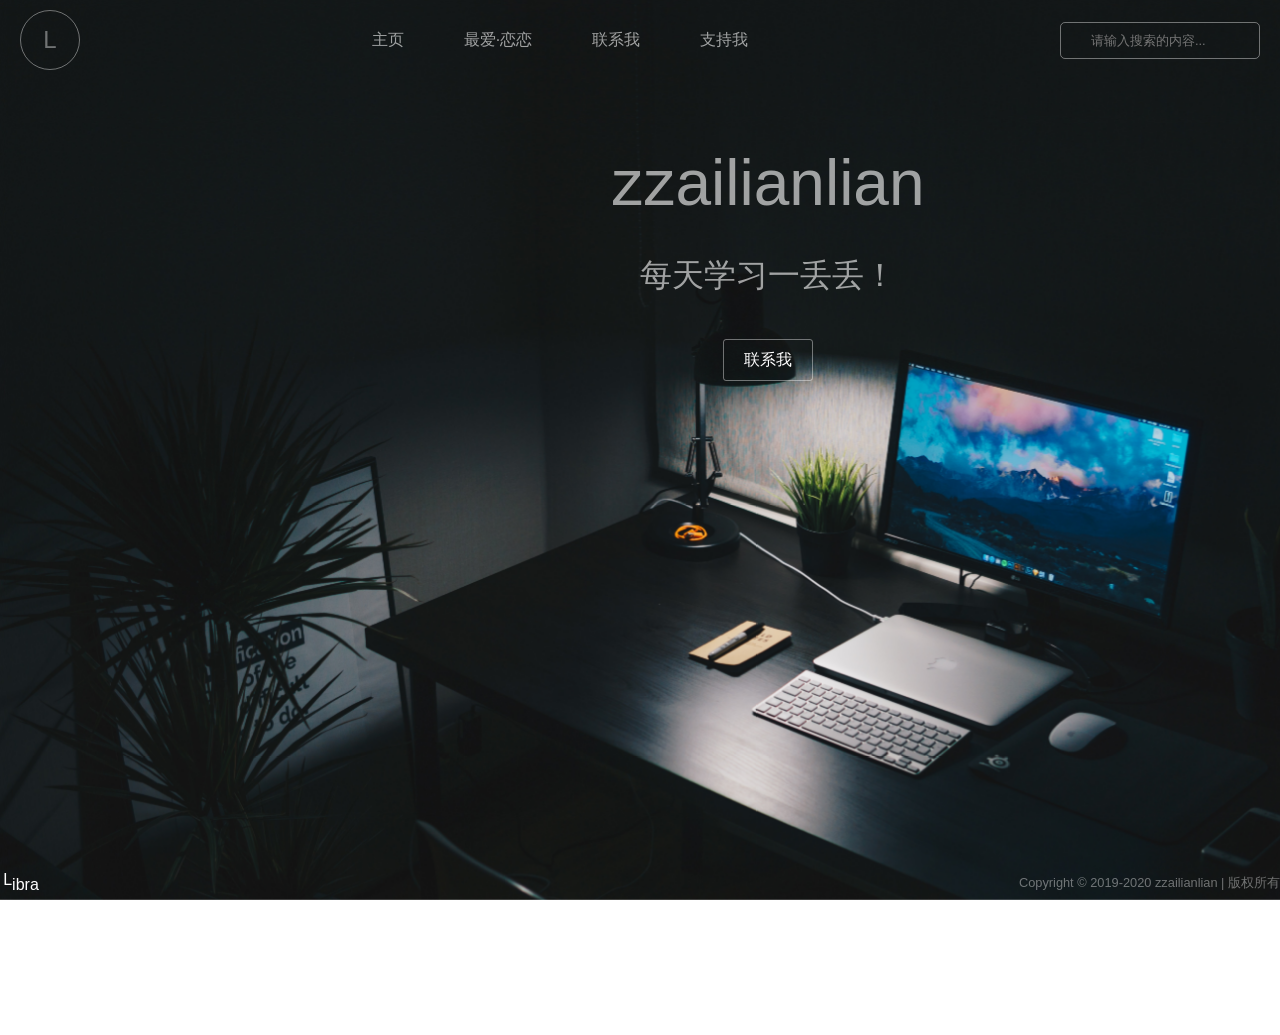
==== index.html @ ce072dc4 "feat：七夕" ====
<!DOCTYPE html>
<html lang=en>

<head>
  <meta charset=utf-8>
  <meta http-equiv=X-UA-Compatible content="IE=edge">
  <meta name=viewport content="width=device-width,initial-scale=1">
  <link rel=icon href=/favicon.ico>
  <link rel=stylesheet href=http://at.alicdn.com/t/font_1162815_q0qldloxyos.css>
  <title>zzailianlian的blog</title>
  <link href=/css/app.52011b1f.css rel=preload as=style>
  <link href=/css/chunk-vendors.e77176ee.css rel=preload as=style>
  <link href=/js/app.f920930c.js rel=preload as=script>
  <link href=/js/chunk-vendors.de10b4dc.js rel=preload as=script>
  <link href=/css/chunk-vendors.e77176ee.css rel=stylesheet>
  <link href=/css/app.52011b1f.css rel=stylesheet>
</head>

<body><noscript><strong>We're sorry but zzailianlian的blog doesn't work properly without JavaScript enabled. Please
      enable it to continue.</strong></noscript>
  <div id=app></div>
  <script src=/js/chunk-vendors.de10b4dc.js></script>
  <script src=/js/app.f920930c.js></script>
</body>

</html>
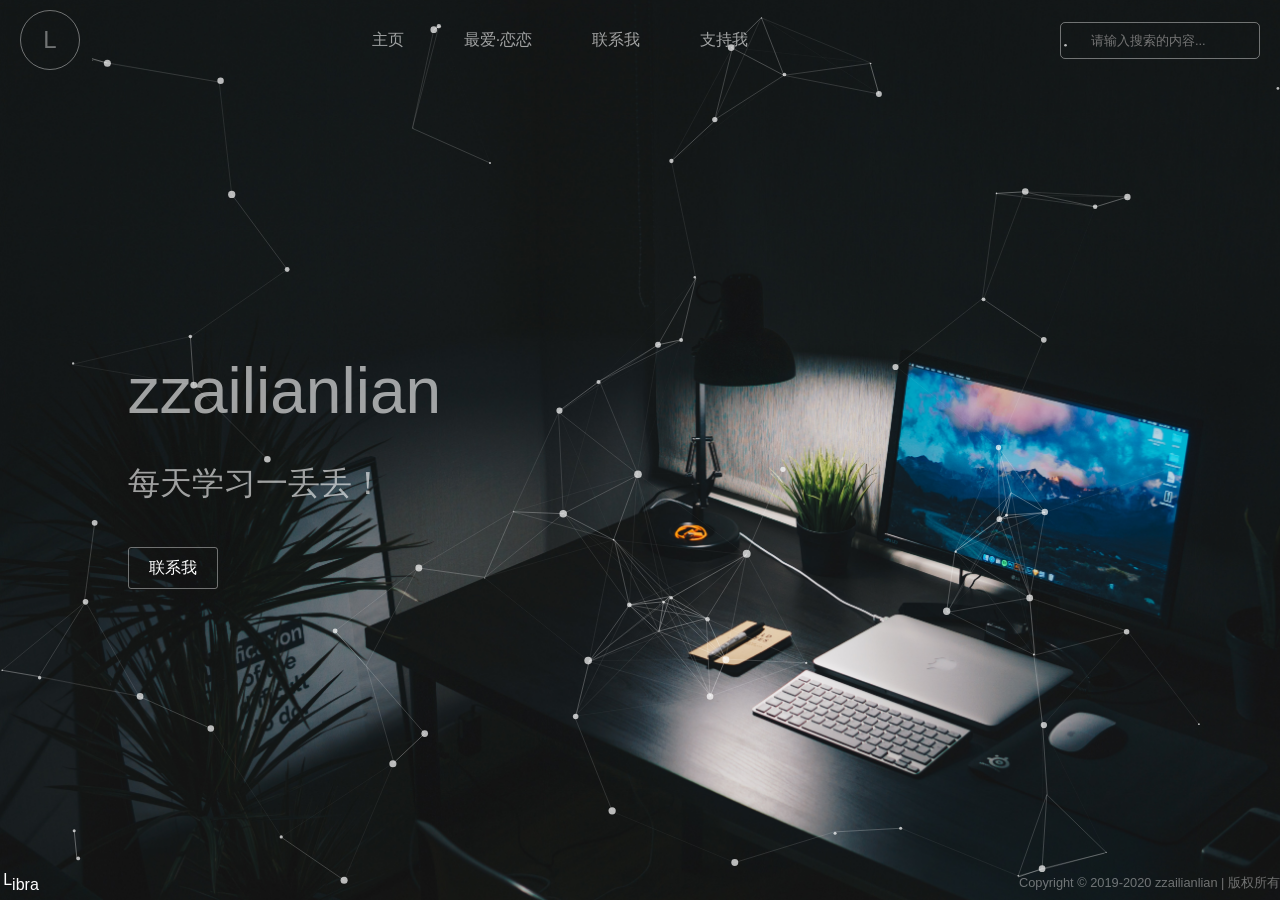
==== commit 1f8fd5d3: "feat:更新lianilan;" ====
--- a/index.html
+++ b/index.html
@@ -1,26 +1 @@
-<!DOCTYPE html>
-<html lang=en>
-
-<head>
-  <meta charset=utf-8>
-  <meta http-equiv=X-UA-Compatible content="IE=edge">
-  <meta name=viewport content="width=device-width,initial-scale=1">
-  <link rel=icon href=/favicon.ico>
-  <link rel=stylesheet href=http://at.alicdn.com/t/font_1162815_q0qldloxyos.css>
-  <title>zzailianlian的blog</title>
-  <link href=/css/app.52011b1f.css rel=preload as=style>
-  <link href=/css/chunk-vendors.e77176ee.css rel=preload as=style>
-  <link href=/js/app.f920930c.js rel=preload as=script>
-  <link href=/js/chunk-vendors.de10b4dc.js rel=preload as=script>
-  <link href=/css/chunk-vendors.e77176ee.css rel=stylesheet>
-  <link href=/css/app.52011b1f.css rel=stylesheet>
-</head>
-
-<body><noscript><strong>We're sorry but zzailianlian的blog doesn't work properly without JavaScript enabled. Please
-      enable it to continue.</strong></noscript>
-  <div id=app></div>
-  <script src=/js/chunk-vendors.de10b4dc.js></script>
-  <script src=/js/app.f920930c.js></script>
-</body>
-
-</html>+<!DOCTYPE html><html lang=en><head><meta charset=utf-8><meta http-equiv=X-UA-Compatible content="IE=edge"><meta name=viewport content="width=device-width,initial-scale=1"><link rel=icon href=/favicon.ico><link rel=stylesheet href=http://at.alicdn.com/t/font_1162815_q0qldloxyos.css><title>zzailianlian的blog</title><link href=/css/app.83b9d26d.css rel=preload as=style><link href=/css/chunk-vendors.e77176ee.css rel=preload as=style><link href=/js/app.7a4760d0.js rel=preload as=script><link href=/js/chunk-vendors.49c20ea9.js rel=preload as=script><link href=/css/chunk-vendors.e77176ee.css rel=stylesheet><link href=/css/app.83b9d26d.css rel=stylesheet></head><body><noscript><strong>We're sorry but zzailianlian的blog doesn't work properly without JavaScript enabled. Please enable it to continue.</strong></noscript><div id=app></div><script src=/js/chunk-vendors.49c20ea9.js></script><script src=/js/app.7a4760d0.js></script></body></html>
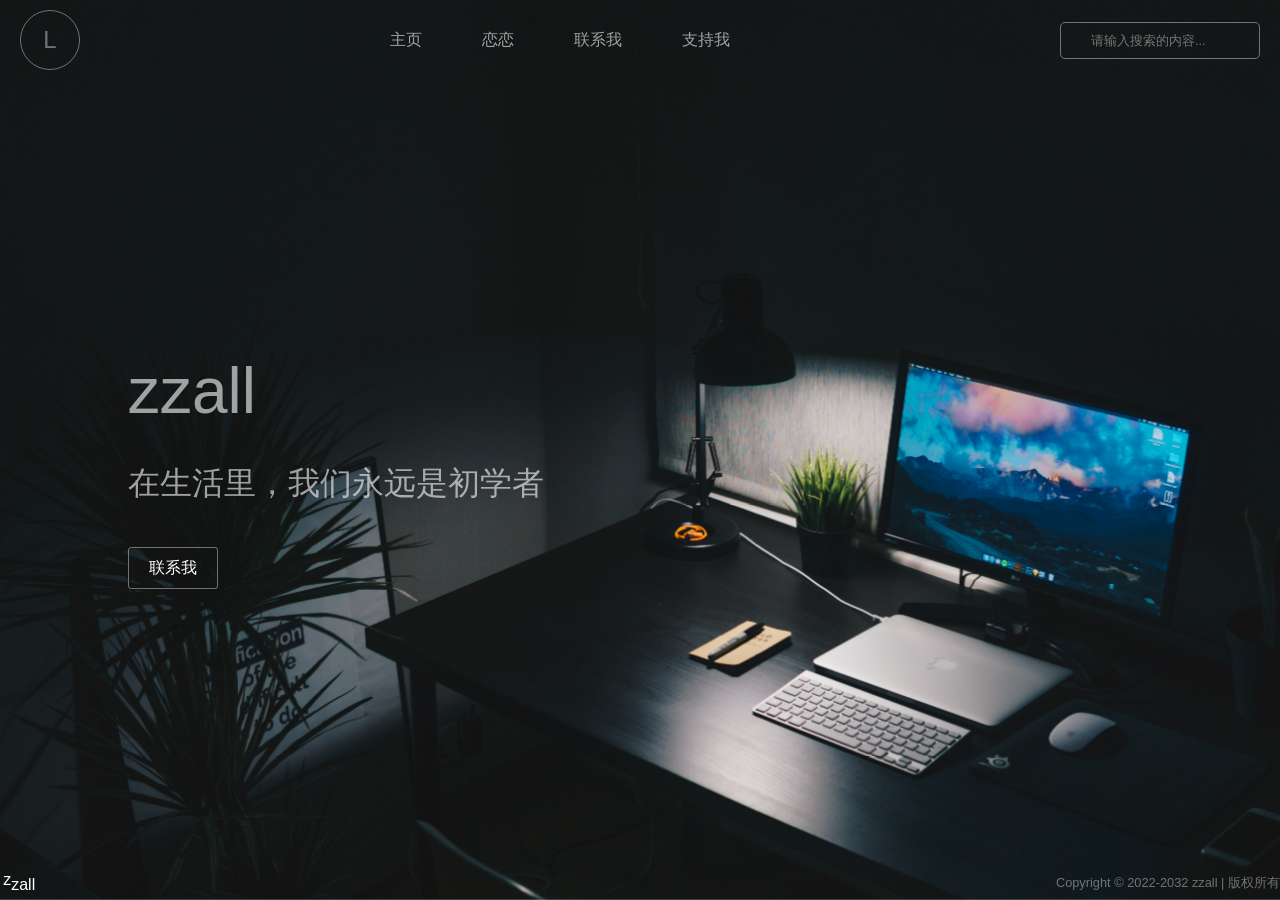
==== commit c01d1908: "test" ====
--- a/index.html
+++ b/index.html
@@ -1 +1 @@
-<!DOCTYPE html><html lang=en><head><meta charset=utf-8><meta http-equiv=X-UA-Compatible content="IE=edge"><meta name=viewport content="width=device-width,initial-scale=1"><link rel=icon href=/favicon.ico><link rel=stylesheet href=http://at.alicdn.com/t/font_1162815_q0qldloxyos.css><title>zzailianlian的blog</title><link href=/css/app.83b9d26d.css rel=preload as=style><link href=/css/chunk-vendors.e77176ee.css rel=preload as=style><link href=/js/app.7a4760d0.js rel=preload as=script><link href=/js/chunk-vendors.49c20ea9.js rel=preload as=script><link href=/css/chunk-vendors.e77176ee.css rel=stylesheet><link href=/css/app.83b9d26d.css rel=stylesheet></head><body><noscript><strong>We're sorry but zzailianlian的blog doesn't work properly without JavaScript enabled. Please enable it to continue.</strong></noscript><div id=app></div><script src=/js/chunk-vendors.49c20ea9.js></script><script src=/js/app.7a4760d0.js></script></body></html>+<!DOCTYPE html><html lang="en"><head><meta charset="utf-8"><meta http-equiv="X-UA-Compatible" content="IE=edge"><meta name="viewport" content="width=device-width,initial-scale=1"><link rel="icon" href="/favicon.ico"><link rel="stylesheet" href="http://at.alicdn.com/t/font_1162815_q0qldloxyos.css"><title>zzall-blog</title><link href="/css/app.927e4bfc.css" rel="preload" as="style"><link href="/css/chunk-vendors.7922007d.css" rel="preload" as="style"><link href="/js/app.9f8b556d.js" rel="preload" as="script"><link href="/js/chunk-vendors.698dc74d.js" rel="preload" as="script"><link href="/css/chunk-vendors.7922007d.css" rel="stylesheet"><link href="/css/app.927e4bfc.css" rel="stylesheet"></head><body><noscript><strong>We're sorry but zzall-blog doesn't work properly without JavaScript enabled. Please enable it to continue.</strong></noscript><div id="app"></div><script src="/js/chunk-vendors.698dc74d.js"></script><script src="/js/app.9f8b556d.js"></script></body></html>
--- a/css/app.927e4bfc.css
+++ b/css/app.927e4bfc.css
@@ -0,0 +1,9 @@
+@font-face{font-family:zzall;src:url(../fonts/zzall.2ea0c57c.ttf) format("ttf")}@font-face{font-family:zzall2;src:url(../fonts/zzall2.0531da7a.ttf) format("ttf")}@font-face{font-family:CamingoCode-Regular;src:url(../fonts/CamingoCode-Regular.cb296dd6.ttf) format("ttf")}
+/*! normalize.css v3.0.2 | MIT License | git.io/normalize */*{box-sizing:border-box}html{font-family:zzall2,sans-serif;-ms-text-size-adjust:100%;-webkit-text-size-adjust:100%}body{margin:0;-webkit-font-smoothing:antialiased;font-family:zzall2,-apple-system,BlinkMacSystemFont,opensans,Optima,Microsoft Yahei,sans-serif;font-size:16px;color:#fff;line-height:1.5;font-weight:300}article,aside,details,figcaption,figure,footer,header,hgroup,main,menu,nav,section,summary{display:block}audio,canvas,progress,video{display:inline-block;vertical-align:baseline}audio:not([controls]){display:none;height:0}[hidden],template{display:none}a{background-color:transparent;color:hsla(0,0%,100%,.8)}a,a:active,a:hover{outline:0;text-decoration:none}abbr[title]{border-bottom:1px dotted}b,strong{font-weight:700}dfn{font-style:italic}h1{font-size:2em;margin:.67em 0}mark{background:#ff0;color:#000}small{font-size:80%}sub,sup{font-size:75%;line-height:0;position:relative;vertical-align:baseline}sup{top:-.5em}sub{bottom:-.25em}img{max-width:100%;border:0}p img{margin:10px 0;border-radius:5px}svg:not(:root){overflow:hidden}figure{margin:1em 40px}hr{box-sizing:content-box;height:0}pre{overflow:auto;max-width:800px;padding:20px;filter:blur(1);background-color:rgba(20,23,24,.6);box-shadow:0 2px 10px 0 #000;transition:all .5s;border-radius:5px;line-height:2rem;font-family:Monaco,monospace,Courier New,Menlo}pre:hover{background-color:#141718;box-shadow:0 2px 12px 0 #000}blockquote{position:relative;color:#1abc9c}blockquote:before{content:"";height:20px;position:absolute;width:1px;background-color:#1abc9c;left:-5px;top:2px}code,kbd,pre,samp{font-family:zzall2 Monaco,monospace,Courier New,Menlo;font-size:1em;color:#f90}pre code{font-weight:100;font-family:Courier New;color:#fff}button,input,optgroup,select,textarea{color:inherit;font:inherit;margin:0}input,textarea{outline:none}button{overflow:visible}button,select{text-transform:none}button,html input[type=button],input[type=reset],input[type=submit]{-webkit-appearance:button;cursor:pointer}button[disabled],html input[disabled]{cursor:default}button::-moz-focus-inner,input::-moz-focus-inner{border:0;padding:0}input{line-height:normal}input[type=checkbox],input[type=radio]{box-sizing:border-box;padding:0}input[type=number]::-webkit-inner-spin-button,input[type=number]::-webkit-outer-spin-button{height:auto}input[type=search]{-webkit-appearance:textfield;box-sizing:content-box}input[type=search]::-webkit-search-cancel-button,input[type=search]::-webkit-search-decoration{-webkit-appearance:none}fieldset{border:1px solid silver;margin:0 2px;padding:.35em .625em .75em}legend{border:0;padding:0}textarea{overflow:auto}optgroup{font-weight:700}table{width:100%;max-width:65em;border:1px solid hsla(0,0%,100%,.6);margin:15px auto;border-collapse:collapse;empty-cells:show}table td,table th{height:35px;border:1px solid hsla(0,0%,100%,.6);padding:0 10px}table td{font-weight:100}ul{margin:0;padding:0;list-style-type:none}
+/*!
+ * animate.css -https://daneden.github.io/animate.css/
+ * Version - 3.7.2
+ * Licensed under the MIT license - http://opensource.org/licenses/MIT
+ *
+ * Copyright (c) 2022 Daniel Eden
+ */@keyframes bounce{0%,20%,53%,80%,to{animation-timing-function:cubic-bezier(.215,.61,.355,1);transform:translateZ(0)}40%,43%{animation-timing-function:cubic-bezier(.755,.05,.855,.06);transform:translate3d(0,-30px,0)}70%{animation-timing-function:cubic-bezier(.755,.05,.855,.06);transform:translate3d(0,-15px,0)}90%{transform:translate3d(0,-4px,0)}}.bounce{animation-name:bounce;transform-origin:center bottom}@keyframes flash{0%,50%,to{opacity:1}25%,75%{opacity:0}}.flash{animation-name:flash}@keyframes pulse{0%{transform:scaleX(1)}50%{transform:scale3d(1.05,1.05,1.05)}to{transform:scaleX(1)}}.pulse{animation-name:pulse}@keyframes rubberBand{0%{transform:scaleX(1)}30%{transform:scale3d(1.25,.75,1)}40%{transform:scale3d(.75,1.25,1)}50%{transform:scale3d(1.15,.85,1)}65%{transform:scale3d(.95,1.05,1)}75%{transform:scale3d(1.05,.95,1)}to{transform:scaleX(1)}}.rubberBand{animation-name:rubberBand}@keyframes shake{0%,to{transform:translateZ(0)}10%,30%,50%,70%,90%{transform:translate3d(-10px,0,0)}20%,40%,60%,80%{transform:translate3d(10px,0,0)}}.shake{animation-name:shake}@keyframes headShake{0%{transform:translateX(0)}6.5%{transform:translateX(-6px) rotateY(-9deg)}18.5%{transform:translateX(5px) rotateY(7deg)}31.5%{transform:translateX(-3px) rotateY(-5deg)}43.5%{transform:translateX(2px) rotateY(3deg)}50%{transform:translateX(0)}}.headShake{animation-timing-function:ease-in-out;animation-name:headShake}@keyframes swing{20%{transform:rotate(15deg)}40%{transform:rotate(-10deg)}60%{transform:rotate(5deg)}80%{transform:rotate(-5deg)}to{transform:rotate(0deg)}}.swing{transform-origin:top center;animation-name:swing}@keyframes tada{0%{transform:scaleX(1)}10%,20%{transform:scale3d(.9,.9,.9) rotate(-3deg)}30%,50%,70%,90%{transform:scale3d(1.1,1.1,1.1) rotate(3deg)}40%,60%,80%{transform:scale3d(1.1,1.1,1.1) rotate(-3deg)}to{transform:scaleX(1)}}.tada{animation-name:tada}@keyframes wobble{0%{transform:translateZ(0)}15%{transform:translate3d(-25%,0,0) rotate(-5deg)}30%{transform:translate3d(20%,0,0) rotate(3deg)}45%{transform:translate3d(-15%,0,0) rotate(-3deg)}60%{transform:translate3d(10%,0,0) rotate(2deg)}75%{transform:translate3d(-5%,0,0) rotate(-1deg)}to{transform:translateZ(0)}}.wobble{animation-name:wobble}@keyframes jello{0%,11.1%,to{transform:translateZ(0)}22.2%{transform:skewX(-12.5deg) skewY(-12.5deg)}33.3%{transform:skewX(6.25deg) skewY(6.25deg)}44.4%{transform:skewX(-3.125deg) skewY(-3.125deg)}55.5%{transform:skewX(1.5625deg) skewY(1.5625deg)}66.6%{transform:skewX(-.78125deg) skewY(-.78125deg)}77.7%{transform:skewX(.390625deg) skewY(.390625deg)}88.8%{transform:skewX(-.1953125deg) skewY(-.1953125deg)}}.jello{animation-name:jello;transform-origin:center}@keyframes heartBeat{0%{transform:scale(1)}14%{transform:scale(1.3)}28%{transform:scale(1)}42%{transform:scale(1.3)}70%{transform:scale(1)}}.heartBeat{animation-name:heartBeat;animation-duration:1.3s;animation-timing-function:ease-in-out}@keyframes bounceIn{0%,20%,40%,60%,80%,to{animation-timing-function:cubic-bezier(.215,.61,.355,1)}0%{opacity:0;transform:scale3d(.3,.3,.3)}20%{transform:scale3d(1.1,1.1,1.1)}40%{transform:scale3d(.9,.9,.9)}60%{opacity:1;transform:scale3d(1.03,1.03,1.03)}80%{transform:scale3d(.97,.97,.97)}to{opacity:1;transform:scaleX(1)}}.bounceIn{animation-duration:.75s;animation-name:bounceIn}@keyframes bounceInDown{0%,60%,75%,90%,to{animation-timing-function:cubic-bezier(.215,.61,.355,1)}0%{opacity:0;transform:translate3d(0,-3000px,0)}60%{opacity:1;transform:translate3d(0,25px,0)}75%{transform:translate3d(0,-10px,0)}90%{transform:translate3d(0,5px,0)}to{transform:translateZ(0)}}.bounceInDown{animation-name:bounceInDown}@keyframes bounceInLeft{0%,60%,75%,90%,to{animation-timing-function:cubic-bezier(.215,.61,.355,1)}0%{opacity:0;transform:translate3d(-3000px,0,0)}60%{opacity:1;transform:translate3d(25px,0,0)}75%{transform:translate3d(-10px,0,0)}90%{transform:translate3d(5px,0,0)}to{transform:translateZ(0)}}.bounceInLeft{animation-name:bounceInLeft}@keyframes bounceInRight{0%,60%,75%,90%,to{animation-timing-function:cubic-bezier(.215,.61,.355,1)}0%{opacity:0;transform:translate3d(3000px,0,0)}60%{opacity:1;transform:translate3d(-25px,0,0)}75%{transform:translate3d(10px,0,0)}90%{transform:translate3d(-5px,0,0)}to{transform:translateZ(0)}}.bounceInRight{animation-name:bounceInRight}@keyframes bounceInUp{0%,60%,75%,90%,to{animation-timing-function:cubic-bezier(.215,.61,.355,1)}0%{opacity:0;transform:translate3d(0,3000px,0)}60%{opacity:1;transform:translate3d(0,-20px,0)}75%{transform:translate3d(0,10px,0)}90%{transform:translate3d(0,-5px,0)}to{transform:translateZ(0)}}.bounceInUp{animation-name:bounceInUp}@keyframes bounceOut{20%{transform:scale3d(.9,.9,.9)}50%,55%{opacity:1;transform:scale3d(1.1,1.1,1.1)}to{opacity:0;transform:scale3d(.3,.3,.3)}}.bounceOut{animation-duration:.75s;animation-name:bounceOut}@keyframes bounceOutDown{20%{transform:translate3d(0,10px,0)}40%,45%{opacity:1;transform:translate3d(0,-20px,0)}to{opacity:0;transform:translate3d(0,2000px,0)}}.bounceOutDown{animation-name:bounceOutDown}@keyframes bounceOutLeft{20%{opacity:1;transform:translate3d(20px,0,0)}to{opacity:0;transform:translate3d(-2000px,0,0)}}.bounceOutLeft{animation-name:bounceOutLeft}@keyframes bounceOutRight{20%{opacity:1;transform:translate3d(-20px,0,0)}to{opacity:0;transform:translate3d(2000px,0,0)}}.bounceOutRight{animation-name:bounceOutRight}@keyframes bounceOutUp{20%{transform:translate3d(0,-10px,0)}40%,45%{opacity:1;transform:translate3d(0,20px,0)}to{opacity:0;transform:translate3d(0,-2000px,0)}}.bounceOutUp{animation-name:bounceOutUp}@keyframes fadeIn{0%{opacity:0}to{opacity:1}}.fadeIn{animation-name:fadeIn}@keyframes fadeInDown{0%{opacity:0;transform:translate3d(0,-100%,0)}to{opacity:1;transform:translateZ(0)}}.fadeInDown{animation-name:fadeInDown}@keyframes fadeInDownBig{0%{opacity:0;transform:translate3d(0,-2000px,0)}to{opacity:1;transform:translateZ(0)}}.fadeInDownBig{animation-name:fadeInDownBig}@keyframes fadeInLeft{0%{opacity:0;transform:translate3d(-100%,0,0)}to{opacity:1;transform:translateZ(0)}}.fadeInLeft{animation-name:fadeInLeft}@keyframes fadeInLeftBig{0%{opacity:0;transform:translate3d(-2000px,0,0)}to{opacity:1;transform:translateZ(0)}}.fadeInLeftBig{animation-name:fadeInLeftBig}@keyframes fadeInRight{0%{opacity:0;transform:translate3d(100%,0,0)}to{opacity:1;transform:translateZ(0)}}.fadeInRight{animation-name:fadeInRight}@keyframes fadeInRightBig{0%{opacity:0;transform:translate3d(2000px,0,0)}to{opacity:1;transform:translateZ(0)}}.fadeInRightBig{animation-name:fadeInRightBig}@keyframes fadeInUp{0%{opacity:0;transform:translate3d(0,100%,0)}to{opacity:1;transform:translateZ(0)}}.fadeInUp{animation-name:fadeInUp}@keyframes fadeInUpBig{0%{opacity:0;transform:translate3d(0,2000px,0)}to{opacity:1;transform:translateZ(0)}}.fadeInUpBig{animation-name:fadeInUpBig}@keyframes fadeOut{0%{opacity:1}to{opacity:0}}.fadeOut{animation-name:fadeOut}@keyframes fadeOutDown{0%{opacity:1}to{opacity:0;transform:translate3d(0,100%,0)}}.fadeOutDown{animation-name:fadeOutDown}@keyframes fadeOutDownBig{0%{opacity:1}to{opacity:0;transform:translate3d(0,2000px,0)}}.fadeOutDownBig{animation-name:fadeOutDownBig}@keyframes fadeOutLeft{0%{opacity:1}to{opacity:0;transform:translate3d(-100%,0,0)}}.fadeOutLeft{animation-name:fadeOutLeft}@keyframes fadeOutLeftBig{0%{opacity:1}to{opacity:0;transform:translate3d(-2000px,0,0)}}.fadeOutLeftBig{animation-name:fadeOutLeftBig}@keyframes fadeOutRight{0%{opacity:1}to{opacity:0;transform:translate3d(100%,0,0)}}.fadeOutRight{animation-name:fadeOutRight}@keyframes fadeOutRightBig{0%{opacity:1}to{opacity:0;transform:translate3d(2000px,0,0)}}.fadeOutRightBig{animation-name:fadeOutRightBig}@keyframes fadeOutUp{0%{opacity:1}to{opacity:0;transform:translate3d(0,-100%,0)}}.fadeOutUp{animation-name:fadeOutUp}@keyframes fadeOutUpBig{0%{opacity:1}to{opacity:0;transform:translate3d(0,-2000px,0)}}.fadeOutUpBig{animation-name:fadeOutUpBig}@keyframes flip{0%{transform:perspective(400px) scaleX(1) translateZ(0) rotateY(-1turn);animation-timing-function:ease-out}40%{transform:perspective(400px) scaleX(1) translateZ(150px) rotateY(-190deg);animation-timing-function:ease-out}50%{transform:perspective(400px) scaleX(1) translateZ(150px) rotateY(-170deg);animation-timing-function:ease-in}80%{transform:perspective(400px) scale3d(.95,.95,.95) translateZ(0) rotateY(0deg);animation-timing-function:ease-in}to{transform:perspective(400px) scaleX(1) translateZ(0) rotateY(0deg);animation-timing-function:ease-in}}.animated.flip{-webkit-backface-visibility:visible;backface-visibility:visible;animation-name:flip}@keyframes flipInX{0%{transform:perspective(400px) rotateX(90deg);animation-timing-function:ease-in;opacity:0}40%{transform:perspective(400px) rotateX(-20deg);animation-timing-function:ease-in}60%{transform:perspective(400px) rotateX(10deg);opacity:1}80%{transform:perspective(400px) rotateX(-5deg)}to{transform:perspective(400px)}}.flipInX{-webkit-backface-visibility:visible!important;backface-visibility:visible!important;animation-name:flipInX}@keyframes flipInY{0%{transform:perspective(400px) rotateY(90deg);animation-timing-function:ease-in;opacity:0}40%{transform:perspective(400px) rotateY(-20deg);animation-timing-function:ease-in}60%{transform:perspective(400px) rotateY(10deg);opacity:1}80%{transform:perspective(400px) rotateY(-5deg)}to{transform:perspective(400px)}}.flipInY{-webkit-backface-visibility:visible!important;backface-visibility:visible!important;animation-name:flipInY}@keyframes flipOutX{0%{transform:perspective(400px)}30%{transform:perspective(400px) rotateX(-20deg);opacity:1}to{transform:perspective(400px) rotateX(90deg);opacity:0}}.flipOutX{animation-duration:.75s;animation-name:flipOutX;-webkit-backface-visibility:visible!important;backface-visibility:visible!important}@keyframes flipOutY{0%{transform:perspective(400px)}30%{transform:perspective(400px) rotateY(-15deg);opacity:1}to{transform:perspective(400px) rotateY(90deg);opacity:0}}.flipOutY{animation-duration:.75s;-webkit-backface-visibility:visible!important;backface-visibility:visible!important;animation-name:flipOutY}@keyframes lightSpeedIn{0%{transform:translate3d(100%,0,0) skewX(-30deg);opacity:0}60%{transform:skewX(20deg);opacity:1}80%{transform:skewX(-5deg)}to{transform:translateZ(0)}}.lightSpeedIn{animation-name:lightSpeedIn;animation-timing-function:ease-out}@keyframes lightSpeedOut{0%{opacity:1}to{transform:translate3d(100%,0,0) skewX(30deg);opacity:0}}.lightSpeedOut{animation-name:lightSpeedOut;animation-timing-function:ease-in}@keyframes rotateIn{0%{transform-origin:center;transform:rotate(-200deg);opacity:0}to{transform-origin:center;transform:translateZ(0);opacity:1}}.rotateIn{animation-name:rotateIn}@keyframes rotateInDownLeft{0%{transform-origin:left bottom;transform:rotate(-45deg);opacity:0}to{transform-origin:left bottom;transform:translateZ(0);opacity:1}}.rotateInDownLeft{animation-name:rotateInDownLeft}@keyframes rotateInDownRight{0%{transform-origin:right bottom;transform:rotate(45deg);opacity:0}to{transform-origin:right bottom;transform:translateZ(0);opacity:1}}.rotateInDownRight{animation-name:rotateInDownRight}@keyframes rotateInUpLeft{0%{transform-origin:left bottom;transform:rotate(45deg);opacity:0}to{transform-origin:left bottom;transform:translateZ(0);opacity:1}}.rotateInUpLeft{animation-name:rotateInUpLeft}@keyframes rotateInUpRight{0%{transform-origin:right bottom;transform:rotate(-90deg);opacity:0}to{transform-origin:right bottom;transform:translateZ(0);opacity:1}}.rotateInUpRight{animation-name:rotateInUpRight}@keyframes rotateOut{0%{transform-origin:center;opacity:1}to{transform-origin:center;transform:rotate(200deg);opacity:0}}.rotateOut{animation-name:rotateOut}@keyframes rotateOutDownLeft{0%{transform-origin:left bottom;opacity:1}to{transform-origin:left bottom;transform:rotate(45deg);opacity:0}}.rotateOutDownLeft{animation-name:rotateOutDownLeft}@keyframes rotateOutDownRight{0%{transform-origin:right bottom;opacity:1}to{transform-origin:right bottom;transform:rotate(-45deg);opacity:0}}.rotateOutDownRight{animation-name:rotateOutDownRight}@keyframes rotateOutUpLeft{0%{transform-origin:left bottom;opacity:1}to{transform-origin:left bottom;transform:rotate(-45deg);opacity:0}}.rotateOutUpLeft{animation-name:rotateOutUpLeft}@keyframes rotateOutUpRight{0%{transform-origin:right bottom;opacity:1}to{transform-origin:right bottom;transform:rotate(90deg);opacity:0}}.rotateOutUpRight{animation-name:rotateOutUpRight}@keyframes hinge{0%{transform-origin:top left;animation-timing-function:ease-in-out}20%,60%{transform:rotate(80deg);transform-origin:top left;animation-timing-function:ease-in-out}40%,80%{transform:rotate(60deg);transform-origin:top left;animation-timing-function:ease-in-out;opacity:1}to{transform:translate3d(0,700px,0);opacity:0}}.hinge{animation-duration:2s;animation-name:hinge}@keyframes jackInTheBox{0%{opacity:0;transform:scale(.1) rotate(30deg);transform-origin:center bottom}50%{transform:rotate(-10deg)}70%{transform:rotate(3deg)}to{opacity:1;transform:scale(1)}}.jackInTheBox{animation-name:jackInTheBox}@keyframes rollIn{0%{opacity:0;transform:translate3d(-100%,0,0) rotate(-120deg)}to{opacity:1;transform:translateZ(0)}}.rollIn{animation-name:rollIn}@keyframes rollOut{0%{opacity:1}to{opacity:0;transform:translate3d(100%,0,0) rotate(120deg)}}.rollOut{animation-name:rollOut}@keyframes zoomIn{0%{opacity:0;transform:scale3d(.3,.3,.3)}50%{opacity:1}}.zoomIn{animation-name:zoomIn}@keyframes zoomInDown{0%{opacity:0;transform:scale3d(.1,.1,.1) translate3d(0,-1000px,0);animation-timing-function:cubic-bezier(.55,.055,.675,.19)}60%{opacity:1;transform:scale3d(.475,.475,.475) translate3d(0,60px,0);animation-timing-function:cubic-bezier(.175,.885,.32,1)}}.zoomInDown{animation-name:zoomInDown}@keyframes zoomInLeft{0%{opacity:0;transform:scale3d(.1,.1,.1) translate3d(-1000px,0,0);animation-timing-function:cubic-bezier(.55,.055,.675,.19)}60%{opacity:1;transform:scale3d(.475,.475,.475) translate3d(10px,0,0);animation-timing-function:cubic-bezier(.175,.885,.32,1)}}.zoomInLeft{animation-name:zoomInLeft}@keyframes zoomInRight{0%{opacity:0;transform:scale3d(.1,.1,.1) translate3d(1000px,0,0);animation-timing-function:cubic-bezier(.55,.055,.675,.19)}60%{opacity:1;transform:scale3d(.475,.475,.475) translate3d(-10px,0,0);animation-timing-function:cubic-bezier(.175,.885,.32,1)}}.zoomInRight{animation-name:zoomInRight}@keyframes zoomInUp{0%{opacity:0;transform:scale3d(.1,.1,.1) translate3d(0,1000px,0);animation-timing-function:cubic-bezier(.55,.055,.675,.19)}60%{opacity:1;transform:scale3d(.475,.475,.475) translate3d(0,-60px,0);animation-timing-function:cubic-bezier(.175,.885,.32,1)}}.zoomInUp{animation-name:zoomInUp}@keyframes zoomOut{0%{opacity:1}50%{opacity:0;transform:scale3d(.3,.3,.3)}to{opacity:0}}.zoomOut{animation-name:zoomOut}@keyframes zoomOutDown{40%{opacity:1;transform:scale3d(.475,.475,.475) translate3d(0,-60px,0);animation-timing-function:cubic-bezier(.55,.055,.675,.19)}to{opacity:0;transform:scale3d(.1,.1,.1) translate3d(0,2000px,0);transform-origin:center bottom;animation-timing-function:cubic-bezier(.175,.885,.32,1)}}.zoomOutDown{animation-name:zoomOutDown}@keyframes zoomOutLeft{40%{opacity:1;transform:scale3d(.475,.475,.475) translate3d(42px,0,0)}to{opacity:0;transform:scale(.1) translate3d(-2000px,0,0);transform-origin:left center}}.zoomOutLeft{animation-name:zoomOutLeft}@keyframes zoomOutRight{40%{opacity:1;transform:scale3d(.475,.475,.475) translate3d(-42px,0,0)}to{opacity:0;transform:scale(.1) translate3d(2000px,0,0);transform-origin:right center}}.zoomOutRight{animation-name:zoomOutRight}@keyframes zoomOutUp{40%{opacity:1;transform:scale3d(.475,.475,.475) translate3d(0,60px,0);animation-timing-function:cubic-bezier(.55,.055,.675,.19)}to{opacity:0;transform:scale3d(.1,.1,.1) translate3d(0,-2000px,0);transform-origin:center bottom;animation-timing-function:cubic-bezier(.175,.885,.32,1)}}.zoomOutUp{animation-name:zoomOutUp}@keyframes slideInDown{0%{transform:translate3d(0,-100%,0);visibility:visible}to{transform:translateZ(0)}}.slideInDown{animation-name:slideInDown}@keyframes slideInLeft{0%{transform:translate3d(-100%,0,0);visibility:visible}to{transform:translateZ(0)}}.slideInLeft{animation-name:slideInLeft}@keyframes slideInRight{0%{transform:translate3d(100%,0,0);visibility:visible}to{transform:translateZ(0)}}.slideInRight{animation-name:slideInRight}@keyframes slideInUp{0%{transform:translate3d(0,100%,0);visibility:visible}to{transform:translateZ(0)}}.slideInUp{animation-name:slideInUp}@keyframes slideOutDown{0%{transform:translateZ(0)}to{visibility:hidden;transform:translate3d(0,100%,0)}}.slideOutDown{animation-name:slideOutDown}@keyframes slideOutLeft{0%{transform:translateZ(0)}to{visibility:hidden;transform:translate3d(-100%,0,0)}}.slideOutLeft{animation-name:slideOutLeft}@keyframes slideOutRight{0%{transform:translateZ(0)}to{visibility:hidden;transform:translate3d(100%,0,0)}}.slideOutRight{animation-name:slideOutRight}@keyframes slideOutUp{0%{transform:translateZ(0)}to{visibility:hidden;transform:translate3d(0,-100%,0)}}.slideOutUp{animation-name:slideOutUp}.animated{animation-duration:1s;animation-fill-mode:both}.animated.infinite{animation-iteration-count:infinite}.animated.delay-1s{animation-delay:1s}.animated.delay-2s{animation-delay:2s}.animated.delay-3s{animation-delay:3s}.animated.delay-4s{animation-delay:4s}.animated.delay-5s{animation-delay:5s}.animated.fast{animation-duration:.8s}.animated.faster{animation-duration:.5s}.animated.slow{animation-duration:2s}.animated.slower{animation-duration:3s}@media (prefers-reduced-motion:reduce),(print){.animated{animation-duration:1ms!important;transition-duration:1ms!important;animation-iteration-count:1!important}}#app{position:relative;overflow:auto}#app,#app .bg{width:100vw;height:100vh}#app .bg{position:fixed;background:0/cover fixed no-repeat url(../img/background.d94f8b31.jpg);z-index:-1}#app .fade-enter-active,#app .fade-leave-active{transition:all .5s}#app .fade-enter,#app .fade-leave-to{opacity:0;transform:scale(0)}.topbar{width:100%;height:80px;justify-content:space-between}.topbar,.topbar .logo{display:flex;align-items:center}.topbar .logo{position:relative;width:60px;height:60px;border-radius:60px;border:.5px solid hsla(0,0%,100%,.4);justify-content:center;transition:all .5s;margin:0 0 0 20px}@media (max-width:992px){.topbar .logo{width:40px;height:40px;border-radius:40px}}.topbar .logo:hover{border-color:#fff;cursor:pointer}.topbar .logo:hover .logo-text{color:#fff}.topbar .logo .logo-text{font-size:24px;color:hsla(0,0%,100%,.4);transition:all .5s}@media (max-width:992px){.topbar .logo .logo-text{font-size:16px}}.topbar .menu{display:flex;justify-content:center;align-items:center}@media (max-width:992px){.topbar .menu{display:none}}.topbar .menu .menu-item{margin:0 30px}.topbar .search{position:relative}.topbar .search .iconsearch{position:absolute;color:#fff;top:20%;left:30px}.topbar .search .search-input{margin:0 20px;outline:none;background-color:transparent;border:.5px solid hsla(0,0%,100%,.4);border-radius:5px;padding:10px 0 10px 30px;transition:all .5s;font-weight:100;font-size:.8rem;color:#fff}@media (min-width:992px){.topbar .search .search-input{width:200px}}.topbar .search .search-input:hover{border-color:#fff}.topbar .iconlanguage{width:40px;display:flex;justify-content:center;align-items:center;height:40px;font-size:30px;color:hsla(0,0%,100%,.6);transition:all .5s}@media (max-width:992px){.topbar .iconlanguage{display:none}}.topbar .iconlanguage:hover{color:#fff;cursor:pointer}.topbar .link{position:relative;color:hsla(0,0%,100%,.6);font-weight:100;transition:all .5s}.topbar .link:after{position:absolute;content:"";bottom:-5px;left:0;width:0;height:1px;background-color:hsla(0,0%,100%,.4);transition:all .5s}.topbar .link:hover{cursor:pointer;color:#fff}.topbar .link:hover:after{background-color:#fff;width:100%}.topbar .mobile-nav{position:relative;width:40px;height:40px;border-radius:60px;border:.5px solid hsla(0,0%,100%,.4);display:flex;justify-content:center;align-items:center;transition:all .5s;margin:0 20px 0 0}@media (min-width:992px){.topbar .mobile-nav{display:none;width:60px;height:60px}}.topbar .mobile-nav .iconnav{font-size:24px;color:hsla(0,0%,100%,.4)}@media (max-width:992px){.topbar .mobile-nav .iconnav{font-size:16px}}.topbar .mobile-nav:hover{border-color:#fff;cursor:pointer}.topbar .mobile-nav:hover .iconnav{color:#fff}.mobile-nav-item{position:absolute;z-index:999;top:0;left:0;width:300px;height:100vh;background-color:#141718;box-shadow:0 5px 20px #000;transform-origin:0 0}.mobile-nav-item .header-button{display:flex;justify-content:space-between;align-items:center}.mobile-nav-item .header-button .iconback{color:#fff;font-size:2.5rem;display:block;margin:10px 0 0 10px}.mobile-nav-item .header-button .iconlanguage{color:#fff;font-size:2.5rem;display:block;margin:10px 10px 0 0}.mobile-nav-item .header-info{display:flex;flex-direction:column;justify-content:center;align-items:center;margin-top:20px;font-weight:100;color:#fff}.mobile-nav-item .header-info .avatar{width:80px;height:80px;border-radius:80px;overflow:hidden;border:1px solid #fff}.mobile-nav-item .header-info .avatar .avatar-img{width:80px;height:80px}.mobile-nav-item .header-info .name{margin-top:10px}.mobile-nav-item .header-info .mail{color:hsla(0,0%,100%,.6);font-size:.8rem;margin:3px 0 10px 0}.mobile-nav-item .header-info .statistics{width:100%;display:flex;justify-content:space-evenly;margin-bottom:20px;color:hsla(0,0%,100%,.6)}.mobile-nav-item .line{width:100%;height:1px;background-color:#fff}.mobile-nav-item .nav-menu{color:hsla(0,0%,100%,.6);font-weight:100;display:flex;flex-direction:column;justify-content:center;align-items:center;margin:10px 0}.mobile-nav-item .nav-menu .nav-menu-item{padding:15px 0}.mobile-nav-item .nav-menu .nav-menu-item i{font-style:normal}.footer{display:flex;margin-top:20px;justify-content:space-between}.footer .left .wave-zzall{display:flex;margin-bottom:.2rem;justify-content:flex-start;align-items:center}.footer .left .wave-zzall .wavetext .text{color:#fff;font-size:1rem;font-weight:100;display:inline-block;animation:text 1.05s ease-in infinite;transform:translatez(0)}.footer .left .wave-zzall .wavetext .text-l{left:0;transform:translate3d(0,-.3rem,0);animation:text-w 1.05s ease-in infinite}.footer .left .wave-zzall .wavetext .text-i{left:.6rem;animation-delay:.13s}.footer .left .wave-zzall .wavetext .text-b{left:.9rem;animation-delay:.21s}.footer .left .wave-zzall .wavetext .text-r{left:1.6rem;animation-delay:.29s}.footer .left .wave-zzall .wavetext .text-a{left:2rem;animation-delay:.35s}.footer .left .wave-zzall .wavetext .coast{width:.2rem;height:.2rem;display:inline-block;animation:coast 2.1s linear infinite;transform:translateZ(0)}.footer .left .wave-zzall .wavetext .wave-rel-wrap{position:relative;width:100%;height:100%;perspective:3rem;perspective-origin:0,50%}.footer .left .wave-zzall .wavetext .wave{position:absolute;width:.2rem;height:.2rem;border-radius:1.1rem;background:radial-gradient(ellipse at center,#74f1fc 0,#32e6ff 73%,#15c7fa 100%);display:inline-block;animation:wave 2.1s linear infinite;will-change:width;transform:translateZ(0) scale(0)}.footer .left .wave-zzall .wavetext .delay{animation-delay:1.05s}@keyframes text{0%{transform:translateZ(0)}30%{transform:translateZ(0)}45%{transform:translate3d(0,-.3rem,0)}to{transform:translateZ(0)}}@keyframes text-w{0%{transform:translate3d(0,-.3rem,0)}38%{transform:translate3d(0,-.3rem,0)}69%{transform:translateZ(0)}to{transform:translate3d(0,-.3rem,0)}}@keyframes coast{0%{transform:translateZ(0)}23%{transform:translateZ(0)}50%{transform:translate3d(2rem,0,0)}to{transform:translate3d(2rem,0,0)}}@keyframes wave{0%{transform:scale(0);width:.2rem}10%{transform:scale(1)}23%{width:.2rem}32%{width:.5rem}42%{width:.3rem;transform:rotateY(0deg) scale(1)}51%{transform:rotateY(90deg) scale(.6,.2)}52%{transform:rotateY(90deg) scale(0)}to{transform:rotateY(90deg) scale(0)}}.footer .right{position:relative;color:hsla(0,0%,100%,.4);transition:all .5s;font-size:.8rem;font-weight:100}@media (max-width:992px){.footer .right{font-size:.7rem}}.footer .right:hover{color:#fff}#home{display:flex;flex-direction:column;justify-content:space-between;width:100vw;height:100vh}#home .content{font-weight:100;margin-left:10%}#home .content .contact{position:relative;margin-top:40px;padding:8px 20px;display:inline-block;border:.5px solid hsla(0,0%,100%,.4);color:#fff;font-weight:100;transition:all .5s;border-radius:3px}#home .content .contact .iconcontact{color:#fff}#home .content .contact:hover{cursor:pointer;background-color:hsla(0,0%,100%,.2)}#home .content .content-text{color:hsla(0,0%,100%,.6);transition:all .5s;display:block}#home .content .content-text:hover{color:#fff}#home .content .header-text{font-size:4rem}@media (max-width:992px){#home .content .header-text{font-size:2rem}}#home .content .sub-text{margin-top:20px;font-size:2rem;font-weight:100}@media (max-width:992px){#home .content .sub-text{font-size:1rem}}.mobile-blog-item[data-v-46c86716]{padding:20px;box-shadow:0 2px 4px 0 #000;display:flex;height:120px;width:100%;justify-content:space-between;align-items:center;border-radius:10px;background-color:rgba(20,23,24,.6);margin-top:10px}.mobile-blog-item .item-left[data-v-46c86716]{width:80px;height:80px;border-radius:2px;overflow:hidden;display:flex;justify-content:center;align-items:center}.mobile-blog-item .item-left .left-image[data-v-46c86716]{width:100%;height:100%;-o-object-fit:cover;object-fit:cover}.mobile-blog-item .item-right[data-v-46c86716]{padding-left:20px;flex:1;display:flex;flex-direction:column;justify-content:space-between;align-items:flex-start;height:100%;font-weight:100}.mobile-blog-item .item-right .title[data-v-46c86716]{display:inline-block;width:100%;text-overflow:ellipsis;line-height:20px;max-height:100px;color:#fff;font-size:1.3rem;overflow:hidden}.mobile-blog-item .item-right .content[data-v-46c86716]{display:inline-block;width:100%;flex:1;padding:5px 0;color:hsla(0,0%,100%,.6);font-size:.8rem;text-overflow:ellipsis;line-height:20px;max-height:100px;overflow:hidden}.mobile-blog-item .item-right .bottom[data-v-46c86716]{font-size:.8rem;color:hsla(0,0%,100%,.6)}.mobile-blog-item .item-right .bottom .iconfont[data-v-46c86716]{font-size:.8rem;vertical-align:middle}.mobile-blog-item .item-right .bottom .commits[data-v-46c86716],.mobile-blog-item .item-right .bottom .time[data-v-46c86716]{margin-right:10px}.blog-item[data-v-a25f9b6a]{width:200px;height:280px;border-radius:10px;background-color:rgba(20,23,24,.8);box-shadow:0 2px 12px 0 #000;transition:all .5s;padding-bottom:10px;margin:40px 30px 40px 0;overflow:hidden}.blog-item[data-v-a25f9b6a]:hover{cursor:pointer;box-shadow:5px 5px 20px 0 #000}.blog-item:hover .img[data-v-a25f9b6a]{transform:scale(1.2)}.blog-item .img-container[data-v-a25f9b6a]{width:200px;height:112.5px;overflow:hidden}.blog-item .img-container .img[data-v-a25f9b6a]{width:200px;transition:all .5s}.blog-item .contents[data-v-a25f9b6a]{display:flex;flex-direction:column;text-align:left;height:167.5px;padding:20px 10px 20px 10px}.blog-item .contents .title[data-v-a25f9b6a]{color:#fff;font-size:1.3rem;word-break:break-all}.blog-item .contents .content[data-v-a25f9b6a],.blog-item .contents .title[data-v-a25f9b6a]{text-overflow:ellipsis;display:-webkit-box;overflow:hidden;-webkit-box-orient:vertical;-webkit-line-clamp:2;line-height:20px;max-height:100px}.blog-item .contents .content[data-v-a25f9b6a]{flex:1;padding:5px 0;color:hsla(0,0%,100%,.6);font-size:.8rem}.blog-item .contents .bottom[data-v-a25f9b6a]{font-size:.8rem;display:flex;justify-content:space-between;color:hsla(0,0%,100%,.6)}.blog-item .contents .bottom .iconfont[data-v-a25f9b6a]{font-size:.8rem}.blog-item .contents .bottom .commits[data-v-a25f9b6a],.blog-item .contents .bottom .time[data-v-a25f9b6a]{margin-right:10px}.container[data-v-84306824]{border:.5px solid hsla(0,0%,100%,.6);margin:0 10px 12px 0;height:30px;padding:5px 15px;border-radius:20px;font-weight:100;font-size:.8rem;color:hsla(0,0%,100%,.6);transition:all .5s;display:inline-flex;align-items:center;justify-content:center}.container .iconfont[data-v-84306824]{font-size:.8rem;color:#fff;margin-right:5px}.container[data-v-84306824]:hover{cursor:pointer;background-color:hsla(0,0%,100%,.6);color:#fff}.test[data-v-29cb7f34]{padding:20px;width:300px;height:300px;background-color:rgba(20,23,24,.6);border-radius:0 0 20px 20px;box-shadow:0 2px 12px 0 #000;color:hsla(0,0%,100%,.6);display:flex;flex-direction:column;align-items:flex-start}.test .labeltitle[data-v-29cb7f34]{display:block;border-bottom:.5px solid hsla(0,0%,100%,.6);width:100%;padding-bottom:10px;position:relative;margin-bottom:10px;color:#fff;font-weight:100;font-size:1.4rem}.test .label-container[data-v-29cb7f34]{margin-top:15px}.test .label-container span[data-v-29cb7f34]{transition:all .5s}.test .label-container span[data-v-29cb7f34]:hover{color:#fff;cursor:pointer}.my[data-v-ca45b88a]{position:relative;width:300px;height:300px;margin-top:150px;background-color:rgba(20,23,24,.6);border-radius:0 0 20px 20px;box-shadow:0 2px 12px 0 #000}.my .header-info[data-v-ca45b88a]{position:absolute;top:-70px;left:0;width:100%;display:flex;flex-direction:column;justify-content:center;align-items:center;margin-top:20px;font-weight:100;color:#fff;font-size:1rem}.my .header-info .avatar[data-v-ca45b88a]{width:100px;height:100px;border-radius:100px;overflow:hidden;border:1px solid #fff}.my .header-info .avatar .avatar-img[data-v-ca45b88a]{width:100px;height:100px}.my .header-info .avatar[data-v-ca45b88a]:hover{cursor:pointer;animation:rotate 1s linear infinite}.my .header-info .name[data-v-ca45b88a]{margin-top:20px}.my .header-info .mail[data-v-ca45b88a]{color:hsla(0,0%,100%,.6);font-size:.8rem;margin:6px 0 30px 0}.my .header-info .statistics[data-v-ca45b88a]{width:100%;display:flex;justify-content:space-evenly;margin-bottom:20px;color:hsla(0,0%,100%,.6)}.my .header-info .more[data-v-ca45b88a]{margin-top:30px;padding:8px 20px;display:inline-block;border:.5px solid hsla(0,0%,100%,.4);color:#fff;font-weight:100;transition:all .5s;border-radius:20px;width:40%;text-align:center}.my .header-info .more[data-v-ca45b88a]:hover{cursor:pointer;background-color:hsla(0,0%,100%,.2)}@keyframes rotate-7e552caa{0%{transform:rotate(0deg)}25%{transform:rotate(90deg)}50%{transform:rotate(180deg)}75%{transform:rotate(270deg)}to{transform:rotate(1turn)}}#blog[data-v-7e552caa]{display:flex;flex-direction:column}#blog .main[data-v-7e552caa]{flex:1}#blog .main .blog-content[data-v-7e552caa]{display:flex;align-items:flex-start;justify-content:center;flex-direction:row;max-width:1284px;margin:0 auto;padding:0 20px}@media (min-width:992px){#blog .main .blog-content[data-v-7e552caa]{padding:0 20px;margin-top:30px}}#blog .main .blog-content .mobile-classify[data-v-7e552caa]{display:flex;overflow-x:auto;padding:0 0 20px 0}@media (min-width:992px){#blog .main .blog-content .mobile-classify[data-v-7e552caa]{display:none}}#blog .main .blog-content .left[data-v-7e552caa]{flex:1;position:relative}#blog .main .blog-content .left .picLink .picture[data-v-7e552caa]{width:100%;display:block;position:relative;box-shadow:0 2px 12px 0 #000}@media (max-width:992px){#blog .main .blog-content .left .picLink .picture[data-v-7e552caa]{border-radius:5px;overflow:hidden}}@media (min-width:992px){#blog .main .blog-content .left .picLink .picture[data-v-7e552caa]{border-radius:0 0 20px 20px}}#blog .main .blog-content .left .mobile-detail[data-v-7e552caa]{color:#fff;font-weight:100;position:absolute;top:0;left:0;display:flex;flex-direction:column;justify-content:space-between;width:100%;height:100%;padding:20px;text-overflow:ellipsis;overflow:hidden;line-clamp:3;box-orient:vertical}@media (min-width:992px){#blog .main .blog-content .left .mobile-detail[data-v-7e552caa]{display:none}}#blog .main .blog-content .left .mobile-detail .title[data-v-7e552caa]{font-size:2rem}#blog .main .blog-content .left .mobile-detail .content[data-v-7e552caa]{overflow:hidden}#blog .main .blog-content .left .mobile-detail .bottom-content[data-v-7e552caa]{display:flex;align-items:center;justify-content:space-between;color:#fff;font-size:.8rem;width:100%;font-weight:100}#blog .main .blog-content .left .mobile-detail .bottom-content .bottom-left[data-v-7e552caa]{flex:1;display:block}#blog .main .blog-content .left .mobile-detail .bottom-content .bottom-left .commits[data-v-7e552caa],#blog .main .blog-content .left .mobile-detail .bottom-content .bottom-left .likes[data-v-7e552caa]{margin-left:10px}#blog .main .blog-content .left .mobile-detail .bottom-content .bottom-right[data-v-7e552caa]{display:block;color:hsla(0,0%,100%,.6);transition:all .5s}#blog .main .blog-content .left .mobile-detail .bottom-content .bottom-right .iconfont[data-v-7e552caa]{transition:all .5s}#blog .main .blog-content .left .mobile-detail .bottom-content .bottom-right[data-v-7e552caa]:hover{cursor:pointer;color:#fff}#blog .main .blog-content .left .mobile-detail .bottom-content .bottom-right:hover .iconfont[data-v-7e552caa]{color:#fff}#blog .main .blog-content .left .detail[data-v-7e552caa]{position:absolute;top:450px;left:40px;height:300px;padding:40px 20px 20px 20px;box-shadow:0 2px 12px 0 #000;border-radius:0 0 20px 20px;width:100%;display:flex;flex-direction:column;background-color:rgba(20,23,24,.8)}@media (max-width:992px){#blog .main .blog-content .left .detail[data-v-7e552caa]{display:none}}#blog .main .blog-content .left .detail .title-label[data-v-7e552caa]{width:100%;display:flex;color:#fff;justify-content:space-between;font-weight:100}#blog .main .blog-content .left .detail .title-label .title[data-v-7e552caa]{font-size:3rem}#blog .main .blog-content .left .detail .title-label .label[data-v-7e552caa]{padding:5px 10px;border-radius:3px;height:32px;transition:all .5s}#blog .main .blog-content .left .detail .title-label .label[data-v-7e552caa]:hover{cursor:pointer;box-shadow:0 2px 12px 0 #000}#blog .main .blog-content .left .detail .content[data-v-7e552caa]{flex:1;margin:20px 0;font-size:1.2rem;color:hsla(0,0%,100%,.6);font-weight:100;text-overflow:ellipsis;overflow:hidden;-webkit-line-clamp:3;line-clamp:3;-webkit-box-orient:vertical}#blog .main .blog-content .left .detail .bottom-content[data-v-7e552caa]{display:flex;align-items:center;justify-content:space-between;color:#fff;font-weight:100}#blog .main .blog-content .left .detail .bottom-content .bottom-left[data-v-7e552caa]{flex:1;display:block}#blog .main .blog-content .left .detail .bottom-content .bottom-left .commits[data-v-7e552caa],#blog .main .blog-content .left .detail .bottom-content .bottom-left .likes[data-v-7e552caa]{margin-left:10px}#blog .main .blog-content .left .detail .bottom-content .bottom-right[data-v-7e552caa]{display:block;color:hsla(0,0%,100%,.6);transition:all .5s}#blog .main .blog-content .left .detail .bottom-content .bottom-right .iconfont[data-v-7e552caa]{transition:all .5s}#blog .main .blog-content .left .detail .bottom-content .bottom-right[data-v-7e552caa]:hover{cursor:pointer;color:#fff}#blog .main .blog-content .left .detail .bottom-content .bottom-right:hover .iconfont[data-v-7e552caa]{color:#fff}#blog .main .blog-content .right[data-v-7e552caa]{display:flex;flex-direction:column;margin-left:80px;justify-content:space-between;align-items:flex-start}@media (max-width:992px){#blog .main .blog-content .right[data-v-7e552caa]{display:none}}#blog .main .blog-content .recently-blog-mobile[data-v-7e552caa]{display:flex;flex-direction:column;justify-content:center;align-items:center}@media (min-width:992px){#blog .main .blog-content .recently-blog-mobile[data-v-7e552caa]{display:none}}#blog .main .blog-content .recently-blog-mobile .recently-title[data-v-7e552caa]{display:inline-block;font-size:1.8rem;color:#fff;font-weight:100;margin:20px 0 0 0;position:relative}#blog .main .blog-content .recently-blog-mobile .recently-title[data-v-7e552caa]:after{content:"";width:80%;height:1px;background-color:#36bfc4;position:absolute;bottom:0;left:10%}#blog .main .recently-blog[data-v-7e552caa]{position:relative;width:1284px;margin:0 auto;display:flex;flex-direction:column;justify-content:center;align-items:center}@media (max-width:992px){#blog .main .recently-blog[data-v-7e552caa]{display:none}}#blog .main .recently-blog .blog-container[data-v-7e552caa]{display:flex;justify-content:center;align-items:center;flex-wrap:wrap;padding-left:20px}#blog .main .recently-blog .blog-container div[data-v-7e552caa]{margin-right:20px}#blog .main .recently-blog .recently-title[data-v-7e552caa]{display:inline-block;font-size:3rem;color:#fff;font-weight:100;margin:60px 0 20px 0;text-align:center;position:relative}#blog .main .recently-blog .recently-title[data-v-7e552caa]:after{content:"";width:80%;height:1px;background-color:#36bfc4;position:absolute;bottom:0;left:10%}.test[data-v-649cef1a]{padding:20px;width:300px;height:300px;background-color:rgba(20,23,24,.6);border-radius:0 0 20px 20px;box-shadow:0 2px 12px 0 #000;color:hsla(0,0%,100%,.6);display:flex;flex-direction:column;align-items:flex-start}.test .labeltitle[data-v-649cef1a]{display:block;border-bottom:.5px solid hsla(0,0%,100%,.6);width:100%;padding-bottom:10px;position:relative;margin-bottom:10px;color:#fff;font-weight:100;font-size:1.4rem}.test .label-container[data-v-649cef1a]{margin-top:15px}.test .label-container span[data-v-649cef1a]{transition:all .5s}.test .label-container span[data-v-649cef1a]:hover{color:#fff;cursor:pointer}.iconfont[data-v-ed47d7c8]{color:#fff}.pageContainer[data-v-ed47d7c8]{position:relative;margin-top:20px}.pageContainer .pagesInner[data-v-ed47d7c8]{display:flex;flex-direction:row;align-items:center;justify-content:center}.pageContainer .pagesInner .page[data-v-ed47d7c8]{width:35px;height:35px;border-radius:5px;margin-left:10px;display:flex;justify-content:center;align-items:center;transition:all .5s;background-color:rgba(0,0,0,.6)}.pageContainer .pagesInner .page[data-v-ed47d7c8]:hover{cursor:pointer;background-color:#2d8cf0;box-shadow:0 2px 12px #000}.pageContainer .pagesInner .page span[data-v-ed47d7c8]{color:#fff;font-weight:100;font-style:italic}.pageContainer .pagesInner .actived[data-v-ed47d7c8]{background-color:#2d8cf0;color:#fff}.mobile-label[data-v-cfb722f6]{border-radius:10px;display:inline-block;margin-top:10px;line-height:24px;margin-right:10px;background-color:rgba(0,0,0,.6);transition:all .5s}.mobile-label:hover .title[data-v-cfb722f6]{color:#fff}.mobile-label .title[data-v-cfb722f6]{margin:10px;font-size:1rem;color:hsla(0,0%,100%,.6);font-weight:100}.labels-container .label-content .left .mobile-classify-label{padding:0 10px}@media (min-width:992px){.labels-container .label-content .left .mobile-classify-label{display:none}}.mobile-category[data-v-75809948]{width:90px;height:100px;border-radius:10px;flex:none;display:flex;justify-content:center;align-items:center;flex-direction:column;margin-right:20px;background-color:rgba(0,0,0,.6);transition:all .5s;box-shadow:0 2px 6px 0 #000}.mobile-category[data-v-75809948]:hover{box-shadow:0 2px 24px 0 #000}.mobile-category:hover .iconfont[data-v-75809948],.mobile-category:hover .title[data-v-75809948]{color:#fff}.mobile-category .iconfont[data-v-75809948]{font-size:3rem;color:hsla(0,0%,100%,.6);font-weight:100}.mobile-category .title[data-v-75809948]{font-size:1rem;color:hsla(0,0%,100%,.6);font-weight:100}.labels-container{display:flex;min-height:100vh;flex-direction:column}.labels-container .label-content{position:relative;flex:1;display:flex;align-items:flex-start;justify-content:center;flex-direction:row;max-width:1284px;margin:0 auto}@media (min-width:992px){.labels-container .label-content{margin-top:30px}}@media (max-width:992px){.labels-container .label-content{width:100%}}.labels-container .label-content .left{flex:1;position:relative}@media (max-width:992px){.labels-container .label-content .left{border-radius:10px;overflow:hidden;width:100%}}.labels-container .label-content .left .mobile-classify{display:flex;overflow-x:auto;padding:0 10px}@media (min-width:992px){.labels-container .label-content .left .mobile-classify{display:none}}.labels-container .label-content .left .recently-blog-mobile{display:flex;flex-direction:column;justify-content:center;align-items:center;padding:0 10px}@media (min-width:992px){.labels-container .label-content .left .recently-blog-mobile{display:none}}.labels-container .label-content .left .recently-blog-mobile .recently-title{display:inline-block;font-size:1.8rem;color:#fff;font-weight:100;margin:20px 0 0 0;position:relative}.labels-container .label-content .left .recently-blog-mobile .recently-title:after{content:"";width:80%;height:1px;background-color:#36bfc4;position:absolute;bottom:-5px;left:10%}.labels-container .label-content .left .recently-blog{position:relative;display:flex;flex-direction:column;justify-content:center;align-items:center}@media (max-width:992px){.labels-container .label-content .left .recently-blog{display:none}}.labels-container .label-content .left .recently-blog .blog-container{display:flex;align-items:center;flex-wrap:wrap;min-width:904px}.labels-container .label-content .left .recently-blog .blog-container div{margin-right:20px}.labels-container .label-content .left .recently-blog .recently-title{display:inline-block;font-size:3rem;color:#fff;font-weight:100;margin:0 0 20px 0;text-align:center;position:relative}.labels-container .label-content .left .recently-blog .recently-title:after{content:"";width:80%;height:1px;background-color:#36bfc4;position:absolute;bottom:-5px;left:10%}.labels-container .label-content .right{display:flex;flex-direction:column;margin-left:80px;justify-content:space-between;align-items:flex-start}@media (max-width:992px){.labels-container .label-content .right{display:none}}.timeline .content{display:flex;align-items:flex-start;justify-content:center;flex-direction:row;max-width:1284px;margin:0 auto}.timeline .content .left{width:904px}@media (max-width:992px){.timeline .content .left{padding:0 10px}}.timeline .content .left #conference-timeline{position:relative;max-width:904px;width:100%;margin:0 auto}.timeline .content .left #conference-timeline .conference-center-line{position:absolute;width:2px;height:100%;top:0;left:50%;margin-left:-2px;background:hsla(0,0%,100%,.6);z-index:0}.timeline .content .left .timeline-article{width:100%;height:100%;position:relative;overflow:hidden;margin:10px 0;cursor:pointer}.timeline .content .left .timeline-article .timeline-container{display:flex}.timeline .content .left .timeline-article .timeline-container .card-left .index{font-size:30px;margin-right:20px}.timeline .content .left .timeline-article .timeline-container .card-right{width:100%}.timeline .content .left .timeline-article .timeline-container .card-right .title{font-size:18px}.timeline .content .left .timeline-article .timeline-container .card-right .desc{font-weight:100;margin-top:10px;font-size:14px;padding-left:20px;font-style:italic}.timeline .content .left .timeline-article .timeline-container .card-right .date{display:flex;justify-content:flex-end;align-items:center;margin-top:10px}.timeline .content .left .timeline-article .timeline-container .card-right .date .iconfont{vertical-align:middle;line-height:1.5;margin-right:10px}.timeline .content .left .timeline-article .timeline-container .card-right .date .time{text-align:right;font-weight:100;font-size:12px;font-style:italic;color:hsla(0,0%,100%,.6)}.timeline .content .left .timeline-article .content-left-container,.timeline .content .left .timeline-article .content-right-container{padding:10px 0;max-width:44%;width:100%}.timeline .content .left .timeline-article .content-left,.timeline .content .left .timeline-article .content-right{position:relative;width:auto;border-radius:5px;background-color:rgba(20,23,24,.6);box-shadow:0 2px 12px 0 #000;overflow:hidden;padding:20px 10px}.timeline .content .left .timeline-article p{padding:0;font-weight:100;color:hsla(0,0%,100%,.6);font-size:14px;line-height:24px;position:relative}.timeline .content .left .timeline-article .content-left-container{float:left}.timeline .content .left .timeline-article .content-right-container{float:right}.timeline .content .left .timeline-article .content-left:before,.timeline .content .left .timeline-article .content-right:before{position:absolute;top:20px;font-size:23px;font-family:zzall;color:#fff}.timeline .content .left .timeline-article .content-left:before{content:"";position:absolute;top:16px;left:100%;height:0;width:0;border:7px solid transparent;border-left:7px solid rgba(20,23,24,.6)}.timeline .content .left .timeline-article .content-right:before{content:"";position:absolute;top:16px;left:-14px;height:0;width:0;border:7px solid transparent;border-right:7px solid rgba(20,23,24,.6)}.timeline .content .left .timeline-article .meta-icon{position:absolute;top:0;left:50%;width:50px;height:50px;margin-left:-25px;color:#fff;border-radius:100%;background:#fff;display:flex;justify-content:center;align-items:center;transition:all .6s}.timeline .content .left .timeline-article .meta-icon:hover{background:#36bfc4;cursor:pointer;transition:all .6s}.timeline .content .left .timeline-article .meta-icon .inner{width:44px;height:44px;background-color:#000;border-radius:22px;display:flex;justify-content:center;align-items:center}.timeline .content .left .timeline-article .meta-icon .inner i{color:#fff;font-size:20px}@media only screen and (max-width:830px){.timeline .content .left #conference-timeline .timeline-end,.timeline .content .left #conference-timeline .timeline-start{margin:0}.timeline .content .left #conference-timeline .conference-center-line{margin-left:0;left:26px}.timeline .content .left .timeline-article .meta-icon{left:26px}.timeline .content .left .timeline-article .content-left-container,.timeline .content .left .timeline-article .content-right-container{max-width:100%;width:auto;float:none;margin-left:64px;min-height:53px}.timeline .content .left .timeline-article .content-left-container{margin-bottom:20px}.timeline .content .left .timeline-article .content-left,.timeline .content .left .timeline-article .content-right{padding:10px 25px;min-height:65px}.timeline .content .left .timeline-article .content-left:before,.timeline .content .left .timeline-article .content-right:before{content:"";position:absolute;top:16px;left:-14px;height:0;width:0;border:7px solid transparent;border-right:7px solid rgba(20,23,24,.6)}}@media only screen and (max-width:400px){.timeline .content .left .timeline-article p{margin:0}}.timeline .content .right{display:flex;flex-direction:column;margin-left:80px;justify-content:space-between;align-items:flex-start}@media (max-width:992px){.timeline .content .right{display:none}}#perspective{perspective:800px}#wrap{width:120px;height:180px;margin:0 auto;position:relative;transform-style:preserve-3d;transform:rotateX(-10deg) rotateY(0deg)}#wrap img{width:100%;height:100%;position:absolute;border-radius:1px;transform:rotateY(0deg) translateZ(0);-webkit-box-reflect:below 5px -webkit-linear-gradient(top,transparent 40%,rgba(0,0,0,.5))}#wrap p{width:1200px;height:1200px;background:-webkit-radial-gradient(center center,600px 600px,rgba(244,23,234,.2),transparent);border-radius:100%;position:absolute;left:50%;top:102%;margin-left:-600px;margin-top:-600px;transform:rotateX(90deg)}.text-wrapper{transform:translateX(-50%)}.text-wrapper .text-content{position:relative;max-width:100vw;overflow:hidden}.namecanvas-wrapper{display:flex;flex-direction:column}.namecanvas-wrapper .namecanvas-content{text-align:center}.liuguang-btn *{box-sizing:border-box;display:flex;justify-content:center;align-items:center;-webkit-user-select:none;-moz-user-select:none;user-select:none;cursor:pointer}.liuguang-btn{opacity:.8;margin:24px 0}.guang{position:relative;display:inline-block;width:220px;height:80px;color:#fff;line-height:80px;font-size:35px;font-family:sans-serif;text-decoration:none;text-transform:uppercase;text-align:center;border-radius:30px;background:linear-gradient(90deg,#277ada,#4ae679,#c9d60d,#e214e9,#10acdb);background-size:400%;z-index:1;text-shadow:0 0 5px #fff,0 0 5px #fff}.guang:hover{animation:move 5s linear infinite alternate}@keyframes move{0%{background-position:0}to{background-position:100%}}.guang:before{content:"";position:absolute;top:-10px;left:-10px;width:240px;height:100px;background:linear-gradient(90deg,#277ada,#4ae679,#f3a90a,#e214e9,#10acdb);background-size:400%;opacity:0;z-index:-1;border-radius:45px}.guang:hover:before{filter:blur(15px);opacity:1;animation:move 8s linear infinite alternate}.lianlian-container .lianlian-content{flex:1;display:flex;justify-content:center;flex-direction:column;align-items:center}.lianlian-container .lianlian-content p{font-size:35px;color:#aa3c3c}@media (min-width:992px){.lianlian-container .lianlian-content{padding:0 20px;margin-top:30px}}.lianlian-container .lianlian-content .lianlian-action,.lianlian-container .lianlian-content .wrapper{display:flex;justify-content:center;align-items:center;height:50%}.lianlian-container .lianlian-content .lianlian-action{flex-direction:column}canvas{width:100vw;height:100vh;display:none}.contact-container{display:flex;height:100vh;flex-direction:column}.contact-container .contact{flex:1;position:relative;width:100%;height:100%;display:flex;justify-content:center;flex-direction:column;align-items:center}@media (min-width:992px){.contact-container .contact{padding:0 20px;margin-top:30px}}.contact-container .contact .content-header-container{display:flex;justify-content:center;align-items:center;background-color:#fff;border-radius:80px;overflow:hidden;width:160px;height:160px}.contact-container .contact .content-header-container .contact-header{width:150px;height:150px;overflow:hidden;border-radius:75px}.contact-container .contact .content-header-container .contact-header .header-img{-o-object-fit:cover;object-fit:cover}.contact-container .contact .hello{font-size:30px;font-weight:700;margin-top:20px}.contact-container .contact .detail{margin-top:20px;font-style:italic}.contact-container .contact .contact-content{flex:1;flex-direction:column}.contact-container .contact .contact-bottom,.contact-container .contact .contact-content{display:flex;justify-content:center;align-items:center}.contact-container .contact .contact-bottom .email{position:relative}.contact-container .contact .contact-bottom .email:hover .email-content{display:block}.contact-container .contact .contact-bottom .email .email-content{position:absolute;overflow:hidden;top:-40px;left:-55px;padding:3px 10px;border-radius:2px;background-color:#141718;display:none}.contact-container .contact .contact-bottom .qq,.contact-container .contact .contact-bottom .weixin{position:relative}.contact-container .contact .contact-bottom .qq .qrcode,.contact-container .contact .contact-bottom .weixin .qrcode{position:absolute;border-radius:3px;overflow:hidden;width:100px;height:100px;top:-120px;left:-15px;background-color:#fff;display:none}.contact-container .contact .contact-bottom .qq:hover .qrcode,.contact-container .contact .contact-bottom .weixin:hover .qrcode{display:block}.contact-container .contact .contact-bottom .icon-container{display:flex;justify-content:center;align-items:center;width:60px;height:60px;border-radius:30px;background-color:#fff;margin:0 10px}.contact-container .contact .contact-bottom .icon-container .iconfont{font-size:30px;color:rgba(20,23,24,.8)}.contact-container .contact .contact-bottom .icon-container:hover{cursor:pointer}.contact-container .contact .contact-bottom .icon-container:hover .iconfont{transition:all .5s;color:#000}.commentsContainer .comments[data-v-2cbeef75]{width:100%;border-radius:5px;box-shadow:0 2px 10px 0 #000;margin-bottom:20px;display:flex;flex-direction:column;justify-content:space-evenly;background-color:rgba(44,62,80,.6);padding:10px}.commentsContainer .comments .inputContainer[data-v-2cbeef75]{display:flex;height:40px}@media (max-width:992px){.commentsContainer .comments .inputContainer[data-v-2cbeef75]{height:120px;flex-direction:column}}.commentsContainer .comments .inputContainer input[data-v-2cbeef75]{border:none;height:40px;border-bottom:1px dashed #fff;color:#fff;background-color:transparent;transition:all .5s;padding-left:10px;flex:1;font-size:.8em}.commentsContainer .comments .inputContainer input[data-v-2cbeef75]:focus{transition:all .5s;border-color:#eb5055}.commentsContainer .comments .inputContainer input[data-v-2cbeef75]::-moz-placeholder{font-size:.8em}.commentsContainer .comments .inputContainer input[data-v-2cbeef75]::placeholder{font-size:.8em}.commentsContainer .comments .textareaContainer #editor[data-v-2cbeef75]{margin-top:20px;width:100%;height:100%;resize:none;border:none;background-color:transparent;font-size:.8em}.commentsContainer .comments .textareaContainer #editor[data-v-2cbeef75]::-moz-placeholder{font-size:.8em}.commentsContainer .comments .textareaContainer #editor[data-v-2cbeef75]::placeholder{font-size:.8em}.commentsContainer .comments .expressionContainer[data-v-2cbeef75]{width:30px;float:right}.commentsContainer .comments .expressionContainer .expression[data-v-2cbeef75]{margin-top:20px;font-size:.8em;transition:all .5s}.commentsContainer .comments .expressionContainer .expression[data-v-2cbeef75]:hover{cursor:pointer;color:#eb5055;transition:all .5s}.commentsContainer .comments .emojiContainer span[data-v-2cbeef75]{cursor:pointer;font-size:1.5rem}.commentsContainer .comments .expressionContent[data-v-2cbeef75]{margin-top:10px;width:100%;height:100px;border-radius:2px;border:.5px solid hsla(0,0%,94.1%,.5)}.commentsContainer .comments .replyContainer[data-v-2cbeef75]{display:flex;margin-top:20px;justify-content:flex-end}.commentsContainer .comments .replyContainer .reply[data-v-2cbeef75]{width:60px;text-align:center;font-size:.8em;border:1px solid #fff;border-radius:3px;padding:5px 5px;transition:all .5s}.commentsContainer .comments .replyContainer .reply[data-v-2cbeef75]:hover{cursor:pointer;background-color:hsla(0,0%,100%,.4);transition:all .5s}.commentsContainer .commentNum[data-v-2cbeef75]{margin-bottom:20px}.commentsContainer .commentContentContainer .firstReply .commentsDetail[data-v-2cbeef75]{display:flex;align-items:center;justify-content:space-between}.commentsContainer .commentContentContainer .firstReply .commentsDetail .left[data-v-2cbeef75]{display:flex;align-items:center}.commentsContainer .commentContentContainer .firstReply .commentsDetail .left .avatar[data-v-2cbeef75]{width:50px;height:50px;border-radius:50px;overflow:hidden;border:1px solid #fff}.commentsContainer .commentContentContainer .firstReply .commentsDetail .left .avatar .avatar-img[data-v-2cbeef75]{width:50px;height:50px}.commentsContainer .commentContentContainer .firstReply .commentsDetail .left .nameAndTime[data-v-2cbeef75]{margin-left:10px}.commentsContainer .commentContentContainer .firstReply .commentsDetail .left .nameAndTime .name[data-v-2cbeef75]{font-style:italic}.commentsContainer .commentContentContainer .firstReply .commentsDetail .left .nameAndTime .time[data-v-2cbeef75]{font-size:12px;color:hsla(0,0%,100%,.6)}.commentsContainer .commentContentContainer .firstReply .commentsDetail .right[data-v-2cbeef75]{font-size:14px;transition:all .5s}.commentsContainer .commentContentContainer .firstReply .commentsDetail .right[data-v-2cbeef75]:hover{cursor:pointer;color:#eb5055;transition:all .5s}.commentsContainer .commentContentContainer .firstReply .commentReply[data-v-2cbeef75]{margin-left:60px;margin-top:10px;background-color:rgba(20,23,24,.6);box-shadow:0 2px 10px 0 #000;transition:all .5s;border-radius:5px;padding:10px 20px;margin-bottom:20px}.commentsContainer .commentContentContainer .firstReply .commentReply[data-v-2cbeef75]:hover{background-color:#141718;box-shadow:0 2px 12px 0 #000}.commentsContainer .commentContentContainer .otherReply[data-v-2cbeef75]{margin-left:60px;border-left:1px dotted #fff}.commentsContainer .commentContentContainer .otherReply .commentsDetail[data-v-2cbeef75]{display:flex;align-items:center;justify-content:space-between;padding-left:10px}.commentsContainer .commentContentContainer .otherReply .commentsDetail .left[data-v-2cbeef75]{display:flex;align-items:center}.commentsContainer .commentContentContainer .otherReply .commentsDetail .left .avatar[data-v-2cbeef75]{width:50px;height:50px;border-radius:50px;overflow:hidden;border:1px solid #fff}.commentsContainer .commentContentContainer .otherReply .commentsDetail .left .avatar .avatar-img[data-v-2cbeef75]{width:50px;height:50px}.commentsContainer .commentContentContainer .otherReply .commentsDetail .left .nameAndTime[data-v-2cbeef75]{margin-left:10px}.commentsContainer .commentContentContainer .otherReply .commentsDetail .left .nameAndTime .name[data-v-2cbeef75]{font-style:italic}.commentsContainer .commentContentContainer .otherReply .commentsDetail .left .nameAndTime .time[data-v-2cbeef75]{font-size:12px;color:hsla(0,0%,100%,.6)}.commentsContainer .commentContentContainer .otherReply .commentsDetail .right[data-v-2cbeef75]{font-size:14px;transition:all .5s}.commentsContainer .commentContentContainer .otherReply .commentsDetail .right[data-v-2cbeef75]:hover{cursor:pointer;color:#eb5055;transition:all .5s}.commentsContainer .commentContentContainer .otherReply .commentReply[data-v-2cbeef75]{margin-left:60px;margin-top:10px;background-color:rgba(20,23,24,.6);box-shadow:0 2px 10px 0 #000;transition:all .5s;border-radius:5px;padding:10px 20px;margin-bottom:20px}.commentsContainer .commentContentContainer .otherReply .commentReply[data-v-2cbeef75]:hover{background-color:#141718;box-shadow:0 2px 12px 0 #000}@keyframes rotate-624d4398{0%{transform:rotate(0deg)}25%{transform:rotate(90deg)}50%{transform:rotate(180deg)}75%{transform:rotate(270deg)}to{transform:rotate(1turn)}}#article[data-v-624d4398]{position:absolute;width:100%}#article .article-content[data-v-624d4398]{display:flex;align-items:flex-start;justify-content:center;flex-direction:row;max-width:1284px;margin:0 auto}@media (min-width:992px){#article .article-content[data-v-624d4398]{padding:0 20px;margin-top:30px}}#article .article-content .left[data-v-624d4398]{flex:1;position:relative;padding:0 10px;margin:0 auto;max-width:1284px}@media (max-width:992px){#article .article-content .left[data-v-624d4398]{width:100%}}#article .article-content .left .image[data-v-624d4398]{border-radius:5px;overflow:hidden}@media (min-width:992px){#article .article-content .left .image[data-v-624d4398]{height:500px}}#article .article-content .left .title[data-v-624d4398]{display:block;color:#eee;font-size:3rem;font-weight:700;text-align:left}@media (max-width:992px){#article .article-content .left .title[data-v-624d4398]{font-size:2rem}}#article .article-content .left .label[data-v-624d4398]{display:flex;justify-content:flex-start;align-items:center;margin:20px 0;color:#eee;font-style:italic;font-size:1rem}#article .article-content .left .label li[data-v-624d4398]{padding:0 10px 0 0}#article .article-content .left .label .iconfont[data-v-624d4398]{font-size:1.1rem}#article .article-content .left .detail[data-v-624d4398]{margin-bottom:80px}#article .article-content .right[data-v-624d4398]{display:flex;flex-direction:column;margin-left:80px;align-items:flex-start}@media (max-width:992px){#article .article-content .right[data-v-624d4398]{display:none}}#article .article-content .right .list[data-v-624d4398]{background-color:rgba(20,23,24,.6);padding:20px 20px 20px 20px;width:300px;margin-top:60px;border-radius:0 0 20px 20px;box-shadow:0 2px 12px 0 #000}#article .article-content .right .list .catalog-list[data-v-624d4398]{transition:all .5s;padding:2px 0}#article .article-content .right .list .catalog-list[data-v-624d4398]:hover{font-size:1.5rem}#article .article-content .right .list li a code[data-v-624d4398]{color:#fff}#article .article-content .right .list[data-fixed=fixed][data-v-624d4398]{position:fixed;top:0}.fund-container{display:flex;height:100vh;flex-direction:column}.fund-container .fund{flex:1;position:relative;width:100%;height:100%;display:flex;justify-content:center;flex-direction:column;align-items:center}@media (min-width:992px){.fund-container .fund{padding:0 20px;margin-top:30px}}.fund-container .fund .content-header-container{display:flex;justify-content:center;align-items:center;background-color:#fff;overflow:hidden;width:260px;height:260px}.fund-container .fund .content-header-container .fund-header{width:250px;height:250px;overflow:hidden}.fund-container .fund .content-header-container .fund-header .header-img{-o-object-fit:cover;object-fit:cover}.fund-container .fund .hello{font-size:30px;font-weight:700;margin-top:20px}.fund-container .fund .detail{margin-top:20px;font-style:italic}.fund-container .fund .fund-content{flex:1;display:flex;justify-content:center;align-items:center;flex-direction:column}
--- a/css/chunk-vendors.7922007d.css
+++ b/css/chunk-vendors.7922007d.css
@@ -0,0 +1 @@
+.hljs{display:block;overflow-x:auto;padding:.5em;color:#abb2bf;background:#282c34}.hljs-comment,.hljs-quote{color:#5c6370;font-style:italic}.hljs-doctag,.hljs-formula,.hljs-keyword{color:#c678dd}.hljs-deletion,.hljs-name,.hljs-section,.hljs-selector-tag,.hljs-subst{color:#e06c75}.hljs-literal{color:#56b6c2}.hljs-addition,.hljs-attribute,.hljs-meta-string,.hljs-regexp,.hljs-string{color:#98c379}.hljs-built_in,.hljs-class .hljs-title{color:#e6c07b}.hljs-attr,.hljs-number,.hljs-selector-attr,.hljs-selector-class,.hljs-selector-pseudo,.hljs-template-variable,.hljs-type,.hljs-variable{color:#d19a66}.hljs-bullet,.hljs-link,.hljs-meta,.hljs-selector-id,.hljs-symbol,.hljs-title{color:#61aeee}.hljs-emphasis{font-style:italic}.hljs-strong{font-weight:700}.hljs-link{text-decoration:underline}@font-face{font-family:element-icons;src:url(../fonts/element-icons.535877f5.woff) format("woff"),url(../fonts/element-icons.732389de.ttf) format("truetype");font-weight:400;font-display:"auto";font-style:normal}[class*=" el-icon-"],[class^=el-icon-]{font-family:element-icons!important;speak:none;font-style:normal;font-weight:400;font-variant:normal;text-transform:none;line-height:1;vertical-align:baseline;display:inline-block;-webkit-font-smoothing:antialiased;-moz-osx-font-smoothing:grayscale}.el-icon-ice-cream-round:before{content:"\e6a0"}.el-icon-ice-cream-square:before{content:"\e6a3"}.el-icon-lollipop:before{content:"\e6a4"}.el-icon-potato-strips:before{content:"\e6a5"}.el-icon-milk-tea:before{content:"\e6a6"}.el-icon-ice-drink:before{content:"\e6a7"}.el-icon-ice-tea:before{content:"\e6a9"}.el-icon-coffee:before{content:"\e6aa"}.el-icon-orange:before{content:"\e6ab"}.el-icon-pear:before{content:"\e6ac"}.el-icon-apple:before{content:"\e6ad"}.el-icon-cherry:before{content:"\e6ae"}.el-icon-watermelon:before{content:"\e6af"}.el-icon-grape:before{content:"\e6b0"}.el-icon-refrigerator:before{content:"\e6b1"}.el-icon-goblet-square-full:before{content:"\e6b2"}.el-icon-goblet-square:before{content:"\e6b3"}.el-icon-goblet-full:before{content:"\e6b4"}.el-icon-goblet:before{content:"\e6b5"}.el-icon-cold-drink:before{content:"\e6b6"}.el-icon-coffee-cup:before{content:"\e6b8"}.el-icon-water-cup:before{content:"\e6b9"}.el-icon-hot-water:before{content:"\e6ba"}.el-icon-ice-cream:before{content:"\e6bb"}.el-icon-dessert:before{content:"\e6bc"}.el-icon-sugar:before{content:"\e6bd"}.el-icon-tableware:before{content:"\e6be"}.el-icon-burger:before{content:"\e6bf"}.el-icon-knife-fork:before{content:"\e6c1"}.el-icon-fork-spoon:before{content:"\e6c2"}.el-icon-chicken:before{content:"\e6c3"}.el-icon-food:before{content:"\e6c4"}.el-icon-dish-1:before{content:"\e6c5"}.el-icon-dish:before{content:"\e6c6"}.el-icon-moon-night:before{content:"\e6ee"}.el-icon-moon:before{content:"\e6f0"}.el-icon-cloudy-and-sunny:before{content:"\e6f1"}.el-icon-partly-cloudy:before{content:"\e6f2"}.el-icon-cloudy:before{content:"\e6f3"}.el-icon-sunny:before{content:"\e6f6"}.el-icon-sunset:before{content:"\e6f7"}.el-icon-sunrise-1:before{content:"\e6f8"}.el-icon-sunrise:before{content:"\e6f9"}.el-icon-heavy-rain:before{content:"\e6fa"}.el-icon-lightning:before{content:"\e6fb"}.el-icon-light-rain:before{content:"\e6fc"}.el-icon-wind-power:before{content:"\e6fd"}.el-icon-baseball:before{content:"\e712"}.el-icon-soccer:before{content:"\e713"}.el-icon-football:before{content:"\e715"}.el-icon-basketball:before{content:"\e716"}.el-icon-ship:before{content:"\e73f"}.el-icon-truck:before{content:"\e740"}.el-icon-bicycle:before{content:"\e741"}.el-icon-mobile-phone:before{content:"\e6d3"}.el-icon-service:before{content:"\e6d4"}.el-icon-key:before{content:"\e6e2"}.el-icon-unlock:before{content:"\e6e4"}.el-icon-lock:before{content:"\e6e5"}.el-icon-watch:before{content:"\e6fe"}.el-icon-watch-1:before{content:"\e6ff"}.el-icon-timer:before{content:"\e702"}.el-icon-alarm-clock:before{content:"\e703"}.el-icon-map-location:before{content:"\e704"}.el-icon-delete-location:before{content:"\e705"}.el-icon-add-location:before{content:"\e706"}.el-icon-location-information:before{content:"\e707"}.el-icon-location-outline:before{content:"\e708"}.el-icon-location:before{content:"\e79e"}.el-icon-place:before{content:"\e709"}.el-icon-discover:before{content:"\e70a"}.el-icon-first-aid-kit:before{content:"\e70b"}.el-icon-trophy-1:before{content:"\e70c"}.el-icon-trophy:before{content:"\e70d"}.el-icon-medal:before{content:"\e70e"}.el-icon-medal-1:before{content:"\e70f"}.el-icon-stopwatch:before{content:"\e710"}.el-icon-mic:before{content:"\e711"}.el-icon-copy-document:before{content:"\e718"}.el-icon-full-screen:before{content:"\e719"}.el-icon-switch-button:before{content:"\e71b"}.el-icon-aim:before{content:"\e71c"}.el-icon-crop:before{content:"\e71d"}.el-icon-odometer:before{content:"\e71e"}.el-icon-time:before{content:"\e71f"}.el-icon-bangzhu:before{content:"\e724"}.el-icon-close-notification:before{content:"\e726"}.el-icon-microphone:before{content:"\e727"}.el-icon-turn-off-microphone:before{content:"\e728"}.el-icon-position:before{content:"\e729"}.el-icon-postcard:before{content:"\e72a"}.el-icon-message:before{content:"\e72b"}.el-icon-chat-line-square:before{content:"\e72d"}.el-icon-chat-dot-square:before{content:"\e72e"}.el-icon-chat-dot-round:before{content:"\e72f"}.el-icon-chat-square:before{content:"\e730"}.el-icon-chat-line-round:before{content:"\e731"}.el-icon-chat-round:before{content:"\e732"}.el-icon-set-up:before{content:"\e733"}.el-icon-turn-off:before{content:"\e734"}.el-icon-open:before{content:"\e735"}.el-icon-connection:before{content:"\e736"}.el-icon-link:before{content:"\e737"}.el-icon-cpu:before{content:"\e738"}.el-icon-thumb:before{content:"\e739"}.el-icon-female:before{content:"\e73a"}.el-icon-male:before{content:"\e73b"}.el-icon-guide:before{content:"\e73c"}.el-icon-news:before{content:"\e73e"}.el-icon-price-tag:before{content:"\e744"}.el-icon-discount:before{content:"\e745"}.el-icon-wallet:before{content:"\e747"}.el-icon-coin:before{content:"\e748"}.el-icon-money:before{content:"\e749"}.el-icon-bank-card:before{content:"\e74a"}.el-icon-box:before{content:"\e74b"}.el-icon-present:before{content:"\e74c"}.el-icon-sell:before{content:"\e6d5"}.el-icon-sold-out:before{content:"\e6d6"}.el-icon-shopping-bag-2:before{content:"\e74d"}.el-icon-shopping-bag-1:before{content:"\e74e"}.el-icon-shopping-cart-2:before{content:"\e74f"}.el-icon-shopping-cart-1:before{content:"\e750"}.el-icon-shopping-cart-full:before{content:"\e751"}.el-icon-smoking:before{content:"\e752"}.el-icon-no-smoking:before{content:"\e753"}.el-icon-house:before{content:"\e754"}.el-icon-table-lamp:before{content:"\e755"}.el-icon-school:before{content:"\e756"}.el-icon-office-building:before{content:"\e757"}.el-icon-toilet-paper:before{content:"\e758"}.el-icon-notebook-2:before{content:"\e759"}.el-icon-notebook-1:before{content:"\e75a"}.el-icon-files:before{content:"\e75b"}.el-icon-collection:before{content:"\e75c"}.el-icon-receiving:before{content:"\e75d"}.el-icon-suitcase-1:before{content:"\e760"}.el-icon-suitcase:before{content:"\e761"}.el-icon-film:before{content:"\e763"}.el-icon-collection-tag:before{content:"\e765"}.el-icon-data-analysis:before{content:"\e766"}.el-icon-pie-chart:before{content:"\e767"}.el-icon-data-board:before{content:"\e768"}.el-icon-data-line:before{content:"\e76d"}.el-icon-reading:before{content:"\e769"}.el-icon-magic-stick:before{content:"\e76a"}.el-icon-coordinate:before{content:"\e76b"}.el-icon-mouse:before{content:"\e76c"}.el-icon-brush:before{content:"\e76e"}.el-icon-headset:before{content:"\e76f"}.el-icon-umbrella:before{content:"\e770"}.el-icon-scissors:before{content:"\e771"}.el-icon-mobile:before{content:"\e773"}.el-icon-attract:before{content:"\e774"}.el-icon-monitor:before{content:"\e775"}.el-icon-search:before{content:"\e778"}.el-icon-takeaway-box:before{content:"\e77a"}.el-icon-paperclip:before{content:"\e77d"}.el-icon-printer:before{content:"\e77e"}.el-icon-document-add:before{content:"\e782"}.el-icon-document:before{content:"\e785"}.el-icon-document-checked:before{content:"\e786"}.el-icon-document-copy:before{content:"\e787"}.el-icon-document-delete:before{content:"\e788"}.el-icon-document-remove:before{content:"\e789"}.el-icon-tickets:before{content:"\e78b"}.el-icon-folder-checked:before{content:"\e77f"}.el-icon-folder-delete:before{content:"\e780"}.el-icon-folder-remove:before{content:"\e781"}.el-icon-folder-add:before{content:"\e783"}.el-icon-folder-opened:before{content:"\e784"}.el-icon-folder:before{content:"\e78a"}.el-icon-edit-outline:before{content:"\e764"}.el-icon-edit:before{content:"\e78c"}.el-icon-date:before{content:"\e78e"}.el-icon-c-scale-to-original:before{content:"\e7c6"}.el-icon-view:before{content:"\e6ce"}.el-icon-loading:before{content:"\e6cf"}.el-icon-rank:before{content:"\e6d1"}.el-icon-sort-down:before{content:"\e7c4"}.el-icon-sort-up:before{content:"\e7c5"}.el-icon-sort:before{content:"\e6d2"}.el-icon-finished:before{content:"\e6cd"}.el-icon-refresh-left:before{content:"\e6c7"}.el-icon-refresh-right:before{content:"\e6c8"}.el-icon-refresh:before{content:"\e6d0"}.el-icon-video-play:before{content:"\e7c0"}.el-icon-video-pause:before{content:"\e7c1"}.el-icon-d-arrow-right:before{content:"\e6dc"}.el-icon-d-arrow-left:before{content:"\e6dd"}.el-icon-arrow-up:before{content:"\e6e1"}.el-icon-arrow-down:before{content:"\e6df"}.el-icon-arrow-right:before{content:"\e6e0"}.el-icon-arrow-left:before{content:"\e6de"}.el-icon-top-right:before{content:"\e6e7"}.el-icon-top-left:before{content:"\e6e8"}.el-icon-top:before{content:"\e6e6"}.el-icon-bottom:before{content:"\e6eb"}.el-icon-right:before{content:"\e6e9"}.el-icon-back:before{content:"\e6ea"}.el-icon-bottom-right:before{content:"\e6ec"}.el-icon-bottom-left:before{content:"\e6ed"}.el-icon-caret-top:before{content:"\e78f"}.el-icon-caret-bottom:before{content:"\e790"}.el-icon-caret-right:before{content:"\e791"}.el-icon-caret-left:before{content:"\e792"}.el-icon-d-caret:before{content:"\e79a"}.el-icon-share:before{content:"\e793"}.el-icon-menu:before{content:"\e798"}.el-icon-s-grid:before{content:"\e7a6"}.el-icon-s-check:before{content:"\e7a7"}.el-icon-s-data:before{content:"\e7a8"}.el-icon-s-opportunity:before{content:"\e7aa"}.el-icon-s-custom:before{content:"\e7ab"}.el-icon-s-claim:before{content:"\e7ad"}.el-icon-s-finance:before{content:"\e7ae"}.el-icon-s-comment:before{content:"\e7af"}.el-icon-s-flag:before{content:"\e7b0"}.el-icon-s-marketing:before{content:"\e7b1"}.el-icon-s-shop:before{content:"\e7b4"}.el-icon-s-open:before{content:"\e7b5"}.el-icon-s-management:before{content:"\e7b6"}.el-icon-s-ticket:before{content:"\e7b7"}.el-icon-s-release:before{content:"\e7b8"}.el-icon-s-home:before{content:"\e7b9"}.el-icon-s-promotion:before{content:"\e7ba"}.el-icon-s-operation:before{content:"\e7bb"}.el-icon-s-unfold:before{content:"\e7bc"}.el-icon-s-fold:before{content:"\e7a9"}.el-icon-s-platform:before{content:"\e7bd"}.el-icon-s-order:before{content:"\e7be"}.el-icon-s-cooperation:before{content:"\e7bf"}.el-icon-bell:before{content:"\e725"}.el-icon-message-solid:before{content:"\e799"}.el-icon-video-camera:before{content:"\e772"}.el-icon-video-camera-solid:before{content:"\e796"}.el-icon-camera:before{content:"\e779"}.el-icon-camera-solid:before{content:"\e79b"}.el-icon-download:before{content:"\e77c"}.el-icon-upload2:before{content:"\e77b"}.el-icon-upload:before{content:"\e7c3"}.el-icon-picture-outline-round:before{content:"\e75f"}.el-icon-picture-outline:before{content:"\e75e"}.el-icon-picture:before{content:"\e79f"}.el-icon-close:before{content:"\e6db"}.el-icon-check:before{content:"\e6da"}.el-icon-plus:before{content:"\e6d9"}.el-icon-minus:before{content:"\e6d8"}.el-icon-help:before{content:"\e73d"}.el-icon-s-help:before{content:"\e7b3"}.el-icon-circle-close:before{content:"\e78d"}.el-icon-circle-check:before{content:"\e720"}.el-icon-circle-plus-outline:before{content:"\e723"}.el-icon-remove-outline:before{content:"\e722"}.el-icon-zoom-out:before{content:"\e776"}.el-icon-zoom-in:before{content:"\e777"}.el-icon-error:before{content:"\e79d"}.el-icon-success:before{content:"\e79c"}.el-icon-circle-plus:before{content:"\e7a0"}.el-icon-remove:before{content:"\e7a2"}.el-icon-info:before{content:"\e7a1"}.el-icon-question:before{content:"\e7a4"}.el-icon-warning-outline:before{content:"\e6c9"}.el-icon-warning:before{content:"\e7a3"}.el-icon-goods:before{content:"\e7c2"}.el-icon-s-goods:before{content:"\e7b2"}.el-icon-star-off:before{content:"\e717"}.el-icon-star-on:before{content:"\e797"}.el-icon-more-outline:before{content:"\e6cc"}.el-icon-more:before{content:"\e794"}.el-icon-phone-outline:before{content:"\e6cb"}.el-icon-phone:before{content:"\e795"}.el-icon-user:before{content:"\e6e3"}.el-icon-user-solid:before{content:"\e7a5"}.el-icon-setting:before{content:"\e6ca"}.el-icon-s-tools:before{content:"\e7ac"}.el-icon-delete:before{content:"\e6d7"}.el-icon-delete-solid:before{content:"\e7c9"}.el-icon-eleme:before{content:"\e7c7"}.el-icon-platform-eleme:before{content:"\e7ca"}.el-icon-loading{animation:rotating 2s linear infinite}.el-icon--right{margin-left:5px}.el-icon--left{margin-right:5px}@keyframes rotating{0%{transform:rotate(0)}to{transform:rotate(1turn)}}.el-pagination{white-space:nowrap;padding:2px 5px;color:#303133;font-weight:700}.el-pagination:after,.el-pagination:before{display:table;content:""}.el-pagination:after{clear:both}.el-pagination button,.el-pagination span:not([class*=suffix]){display:inline-block;font-size:13px;min-width:35.5px;height:28px;line-height:28px;vertical-align:top;box-sizing:border-box}.el-pager li,.el-pagination__editor{-webkit-box-sizing:border-box;text-align:center}.el-pagination .el-input__inner{text-align:center;-moz-appearance:textfield;line-height:normal}.el-pagination .el-input__suffix{right:0;transform:scale(.8)}.el-pagination .el-select .el-input{width:100px;margin:0 5px}.el-pagination .el-select .el-input .el-input__inner{padding-right:25px;border-radius:3px}.el-pagination button{border:none;padding:0 6px;background:0 0}.el-pagination button:focus{outline:0}.el-pagination button:hover{color:#409eff}.el-pagination button:disabled{color:#c0c4cc;background-color:#fff;cursor:not-allowed}.el-pagination .btn-next,.el-pagination .btn-prev{background:50% no-repeat #fff;background-size:16px;cursor:pointer;margin:0;color:#303133}.el-pagination .btn-next .el-icon,.el-pagination .btn-prev .el-icon{display:block;font-size:12px;font-weight:700}.el-pagination .btn-prev{padding-right:12px}.el-pagination .btn-next{padding-left:12px}.el-pagination .el-pager li.disabled{color:#c0c4cc;cursor:not-allowed}.el-pager li,.el-pager li.btn-quicknext:hover,.el-pager li.btn-quickprev:hover{cursor:pointer}.el-pagination--small .btn-next,.el-pagination--small .btn-prev,.el-pagination--small .el-pager li,.el-pagination--small .el-pager li.btn-quicknext,.el-pagination--small .el-pager li.btn-quickprev,.el-pagination--small .el-pager li:last-child{border-color:transparent;font-size:12px;line-height:22px;height:22px;min-width:22px}.el-pagination--small .arrow.disabled{visibility:hidden}.el-pagination--small .more:before,.el-pagination--small li.more:before{line-height:24px}.el-pagination--small button,.el-pagination--small span:not([class*=suffix]){height:22px;line-height:22px}.el-pagination--small .el-pagination__editor,.el-pagination--small .el-pagination__editor.el-input .el-input__inner{height:22px}.el-pagination__sizes{margin:0 10px 0 0;font-weight:400;color:#606266}.el-pagination__sizes .el-input .el-input__inner{font-size:13px;padding-left:8px}.el-pagination__sizes .el-input .el-input__inner:hover{border-color:#409eff}.el-pagination__total{margin-right:10px;font-weight:400;color:#606266}.el-pagination__jump{margin-left:24px;font-weight:400;color:#606266}.el-pagination__jump .el-input__inner{padding:0 3px}.el-pagination__rightwrapper{float:right}.el-pagination__editor{line-height:18px;padding:0 2px;height:28px;margin:0 2px;box-sizing:border-box;border-radius:3px}.el-pager,.el-pagination.is-background .btn-next,.el-pagination.is-background .btn-prev{padding:0}.el-pagination__editor.el-input{width:50px}.el-pagination__editor.el-input .el-input__inner{height:28px}.el-pagination__editor .el-input__inner::-webkit-inner-spin-button,.el-pagination__editor .el-input__inner::-webkit-outer-spin-button{-webkit-appearance:none;margin:0}.el-pagination.is-background .btn-next,.el-pagination.is-background .btn-prev,.el-pagination.is-background .el-pager li{margin:0 5px;background-color:#f4f4f5;color:#606266;min-width:30px;border-radius:2px}.el-pagination.is-background .btn-next.disabled,.el-pagination.is-background .btn-next:disabled,.el-pagination.is-background .btn-prev.disabled,.el-pagination.is-background .btn-prev:disabled,.el-pagination.is-background .el-pager li.disabled{color:#c0c4cc}.el-pagination.is-background .el-pager li:not(.disabled):hover{color:#409eff}.el-pagination.is-background .el-pager li:not(.disabled).active{background-color:#409eff;color:#fff}.el-pagination.is-background.el-pagination--small .btn-next,.el-pagination.is-background.el-pagination--small .btn-prev,.el-pagination.is-background.el-pagination--small .el-pager li{margin:0 3px;min-width:22px}.el-pager,.el-pager li{vertical-align:top;margin:0;display:inline-block}.el-pager{-webkit-user-select:none;-moz-user-select:none;user-select:none;list-style:none;font-size:0}.el-pager .more:before{line-height:30px}.el-pager li{padding:0 4px;background:#fff;font-size:13px;min-width:35.5px;height:28px;line-height:28px;box-sizing:border-box}.el-pager li.btn-quicknext,.el-pager li.btn-quickprev{line-height:28px;color:#303133}.el-pager li.btn-quicknext.disabled,.el-pager li.btn-quickprev.disabled{color:#c0c4cc}.el-pager li.active+li{border-left:0}.el-pager li:hover{color:#409eff}.el-pager li.active{color:#409eff;cursor:default}.el-dialog{position:relative;margin:0 auto 50px;background:#fff;border-radius:2px;box-shadow:0 1px 3px rgba(0,0,0,.3);box-sizing:border-box;width:50%}.el-autocomplete-suggestion,.el-dropdown-menu,.el-menu--collapse .el-submenu .el-menu{-webkit-box-shadow:0 2px 12px 0 rgba(0,0,0,.1)}.el-dialog.is-fullscreen{width:100%;margin-top:0;margin-bottom:0;height:100%;overflow:auto}.el-dialog__wrapper{position:fixed;top:0;right:0;bottom:0;left:0;overflow:auto;margin:0}.el-dialog__header{padding:20px 20px 10px}.el-dialog__headerbtn{position:absolute;top:20px;right:20px;padding:0;background:0 0;border:none;outline:0;cursor:pointer;font-size:16px}.el-dialog__headerbtn .el-dialog__close{color:#909399}.el-dialog__headerbtn:focus .el-dialog__close,.el-dialog__headerbtn:hover .el-dialog__close{color:#409eff}.el-dialog__title{line-height:24px;font-size:18px;color:#303133}.el-dialog__body{padding:30px 20px;color:#606266;font-size:14px;word-break:break-all}.el-dialog__footer{padding:10px 20px 20px;text-align:right;box-sizing:border-box}.el-dialog--center{text-align:center}.el-dialog--center .el-dialog__body{text-align:initial;padding:25px 25px 30px}.el-dialog--center .el-dialog__footer{text-align:inherit}.dialog-fade-enter-active{animation:dialog-fade-in .3s}.dialog-fade-leave-active{animation:dialog-fade-out .3s}@keyframes dialog-fade-in{0%{transform:translate3d(0,-20px,0);opacity:0}to{transform:translateZ(0);opacity:1}}@keyframes dialog-fade-out{0%{transform:translateZ(0);opacity:1}to{transform:translate3d(0,-20px,0);opacity:0}}.el-autocomplete{position:relative;display:inline-block}.el-autocomplete-suggestion{margin:5px 0;box-shadow:0 2px 12px 0 rgba(0,0,0,.1);border-radius:4px;border:1px solid #e4e7ed;box-sizing:border-box;background-color:#fff}.el-autocomplete-suggestion__wrap{max-height:280px;padding:10px 0;box-sizing:border-box}.el-autocomplete-suggestion__list{margin:0;padding:0}.el-autocomplete-suggestion li{padding:0 20px;margin:0;line-height:34px;cursor:pointer;color:#606266;font-size:14px;list-style:none;white-space:nowrap;overflow:hidden;text-overflow:ellipsis}.el-autocomplete-suggestion li.highlighted,.el-autocomplete-suggestion li:hover{background-color:#f5f7fa}.el-autocomplete-suggestion li.divider{margin-top:6px;border-top:1px solid #000}.el-autocomplete-suggestion li.divider:last-child{margin-bottom:-6px}.el-autocomplete-suggestion.is-loading li{text-align:center;height:100px;line-height:100px;font-size:20px;color:#999}.el-autocomplete-suggestion.is-loading li:after{display:inline-block;content:"";height:100%;vertical-align:middle}.el-autocomplete-suggestion.is-loading li:hover{background-color:#fff}.el-autocomplete-suggestion.is-loading .el-icon-loading{vertical-align:middle}.el-dropdown{display:inline-block;position:relative;color:#606266;font-size:14px}.el-dropdown .el-button-group{display:block}.el-dropdown .el-button-group .el-button{float:none}.el-dropdown .el-dropdown__caret-button{padding-left:5px;padding-right:5px;position:relative;border-left:none}.el-dropdown .el-dropdown__caret-button:before{content:"";position:absolute;display:block;width:1px;top:5px;bottom:5px;left:0;background:hsla(0,0%,100%,.5)}.el-dropdown .el-dropdown__caret-button.el-button--default:before{background:rgba(220,223,230,.5)}.el-dropdown .el-dropdown__caret-button:hover:not(.is-disabled):before{top:0;bottom:0}.el-dropdown .el-dropdown__caret-button .el-dropdown__icon{padding-left:0}.el-dropdown__icon{font-size:12px;margin:0 3px}.el-dropdown .el-dropdown-selfdefine:focus:active,.el-dropdown .el-dropdown-selfdefine:focus:not(.focusing){outline-width:0}.el-dropdown [disabled]{cursor:not-allowed;color:#bbb}.el-dropdown-menu{position:absolute;top:0;left:0;z-index:10;padding:10px 0;margin:5px 0;background-color:#fff;border:1px solid #ebeef5;border-radius:4px;box-shadow:0 2px 12px 0 rgba(0,0,0,.1)}.el-dropdown-menu__item{list-style:none;line-height:36px;padding:0 20px;margin:0;font-size:14px;color:#606266;cursor:pointer;outline:0}.el-dropdown-menu__item:focus,.el-dropdown-menu__item:not(.is-disabled):hover{background-color:#ecf5ff;color:#66b1ff}.el-dropdown-menu__item i{margin-right:5px}.el-dropdown-menu__item--divided{position:relative;margin-top:6px;border-top:1px solid #ebeef5}.el-dropdown-menu__item--divided:before{content:"";height:6px;display:block;margin:0 -20px;background-color:#fff}.el-dropdown-menu__item.is-disabled{cursor:default;color:#bbb;pointer-events:none}.el-dropdown-menu--medium{padding:6px 0}.el-dropdown-menu--medium .el-dropdown-menu__item{line-height:30px;padding:0 17px;font-size:14px}.el-dropdown-menu--medium .el-dropdown-menu__item.el-dropdown-menu__item--divided{margin-top:6px}.el-dropdown-menu--medium .el-dropdown-menu__item.el-dropdown-menu__item--divided:before{height:6px;margin:0 -17px}.el-dropdown-menu--small{padding:6px 0}.el-dropdown-menu--small .el-dropdown-menu__item{line-height:27px;padding:0 15px;font-size:13px}.el-dropdown-menu--small .el-dropdown-menu__item.el-dropdown-menu__item--divided{margin-top:4px}.el-dropdown-menu--small .el-dropdown-menu__item.el-dropdown-menu__item--divided:before{height:4px;margin:0 -15px}.el-dropdown-menu--mini{padding:3px 0}.el-dropdown-menu--mini .el-dropdown-menu__item{line-height:24px;padding:0 10px;font-size:12px}.el-dropdown-menu--mini .el-dropdown-menu__item.el-dropdown-menu__item--divided{margin-top:3px}.el-dropdown-menu--mini .el-dropdown-menu__item.el-dropdown-menu__item--divided:before{height:3px;margin:0 -10px}.el-menu{border-right:1px solid #e6e6e6;list-style:none;position:relative;margin:0;padding-left:0}.el-menu,.el-menu--horizontal>.el-menu-item:not(.is-disabled):focus,.el-menu--horizontal>.el-menu-item:not(.is-disabled):hover,.el-menu--horizontal>.el-submenu .el-submenu__title:hover{background-color:#fff}.el-menu:after,.el-menu:before{display:table;content:""}.el-menu:after{clear:both}.el-menu.el-menu--horizontal{border-bottom:1px solid #e6e6e6}.el-menu--horizontal{border-right:none}.el-menu--horizontal>.el-menu-item{float:left;height:60px;line-height:60px;margin:0;border-bottom:2px solid transparent;color:#909399}.el-menu--horizontal>.el-menu-item a,.el-menu--horizontal>.el-menu-item a:hover{color:inherit}.el-menu--horizontal>.el-submenu{float:left}.el-menu--horizontal>.el-submenu:focus,.el-menu--horizontal>.el-submenu:hover{outline:0}.el-menu--horizontal>.el-submenu:focus .el-submenu__title,.el-menu--horizontal>.el-submenu:hover .el-submenu__title{color:#303133}.el-menu--horizontal>.el-submenu.is-active .el-submenu__title{border-bottom:2px solid #409eff;color:#303133}.el-menu--horizontal>.el-submenu .el-submenu__title{height:60px;line-height:60px;border-bottom:2px solid transparent;color:#909399}.el-menu--horizontal>.el-submenu .el-submenu__icon-arrow{position:static;vertical-align:middle;margin-left:8px;margin-top:-3px}.el-menu--horizontal .el-menu .el-menu-item,.el-menu--horizontal .el-menu .el-submenu__title{background-color:#fff;float:none;height:36px;line-height:36px;padding:0 10px;color:#909399}.el-menu--horizontal .el-menu .el-menu-item.is-active,.el-menu--horizontal .el-menu .el-submenu.is-active>.el-submenu__title{color:#303133}.el-menu--horizontal .el-menu-item:not(.is-disabled):focus,.el-menu--horizontal .el-menu-item:not(.is-disabled):hover{outline:0;color:#303133}.el-menu--horizontal>.el-menu-item.is-active{border-bottom:2px solid #409eff;color:#303133}.el-menu--collapse{width:64px}.el-menu--collapse>.el-menu-item [class^=el-icon-],.el-menu--collapse>.el-submenu>.el-submenu__title [class^=el-icon-]{margin:0;vertical-align:middle;width:24px;text-align:center}.el-menu--collapse>.el-menu-item .el-submenu__icon-arrow,.el-menu--collapse>.el-submenu>.el-submenu__title .el-submenu__icon-arrow{display:none}.el-menu--collapse>.el-menu-item span,.el-menu--collapse>.el-submenu>.el-submenu__title span{height:0;width:0;overflow:hidden;visibility:hidden;display:inline-block}.el-menu--collapse>.el-menu-item.is-active i{color:inherit}.el-menu--collapse .el-menu .el-submenu{min-width:200px}.el-menu--collapse .el-submenu{position:relative}.el-menu--collapse .el-submenu .el-menu{position:absolute;margin-left:5px;top:0;left:100%;z-index:10;border:1px solid #e4e7ed;border-radius:2px;box-shadow:0 2px 12px 0 rgba(0,0,0,.1)}.el-menu--collapse .el-submenu.is-opened>.el-submenu__title .el-submenu__icon-arrow{transform:none}.el-menu--popup{z-index:100;min-width:200px;border:none;padding:5px 0;border-radius:2px;box-shadow:0 2px 12px 0 rgba(0,0,0,.1)}.el-menu--popup-bottom-start{margin-top:5px}.el-menu--popup-right-start{margin-left:5px;margin-right:5px}.el-menu-item{height:56px;line-height:56px;font-size:14px;color:#303133;padding:0 20px;list-style:none;cursor:pointer;position:relative;transition:border-color .3s,background-color .3s,color .3s;box-sizing:border-box;white-space:nowrap}.el-menu-item *{vertical-align:middle}.el-menu-item i{color:#909399}.el-menu-item:focus,.el-menu-item:hover{outline:0;background-color:#ecf5ff}.el-menu-item.is-disabled{opacity:.25;cursor:not-allowed;background:0 0!important}.el-menu-item [class^=el-icon-]{margin-right:5px;width:24px;text-align:center;font-size:18px;vertical-align:middle}.el-menu-item.is-active{color:#409eff}.el-menu-item.is-active i{color:inherit}.el-submenu{list-style:none;margin:0;padding-left:0}.el-submenu__title{height:56px;line-height:56px;font-size:14px;color:#303133;padding:0 20px;list-style:none;cursor:pointer;position:relative;transition:border-color .3s,background-color .3s,color .3s;box-sizing:border-box;white-space:nowrap}.el-submenu__title *{vertical-align:middle}.el-submenu__title i{color:#909399}.el-submenu__title:focus,.el-submenu__title:hover{outline:0;background-color:#ecf5ff}.el-submenu__title.is-disabled{opacity:.25;cursor:not-allowed;background:0 0!important}.el-submenu__title:hover{background-color:#ecf5ff}.el-submenu .el-menu{border:none}.el-submenu .el-menu-item{height:50px;line-height:50px;padding:0 45px;min-width:200px}.el-submenu__icon-arrow{position:absolute;top:50%;right:20px;margin-top:-7px;transition:transform .3s;font-size:12px}.el-submenu.is-active .el-submenu__title{border-bottom-color:#409eff}.el-submenu.is-opened>.el-submenu__title .el-submenu__icon-arrow{transform:rotate(180deg)}.el-submenu.is-disabled .el-menu-item,.el-submenu.is-disabled .el-submenu__title{opacity:.25;cursor:not-allowed;background:0 0!important}.el-submenu [class^=el-icon-]{vertical-align:middle;margin-right:5px;width:24px;text-align:center;font-size:18px}.el-menu-item-group>ul{padding:0}.el-menu-item-group__title{padding:7px 0 7px 20px;line-height:normal;font-size:12px;color:#909399}.el-radio-button__inner,.el-radio-group{line-height:1;vertical-align:middle;display:inline-block}.horizontal-collapse-transition .el-submenu__title .el-submenu__icon-arrow{transition:.2s;opacity:0}.el-radio-group{font-size:0}.el-radio-button{position:relative;display:inline-block;outline:0}.el-radio-button__inner{white-space:nowrap;background:#fff;border:1px solid #dcdfe6;font-weight:500;border-left:0;color:#606266;-webkit-appearance:none;text-align:center;box-sizing:border-box;outline:0;margin:0;position:relative;cursor:pointer;transition:all .3s cubic-bezier(.645,.045,.355,1);padding:12px 20px;font-size:14px;border-radius:0}.el-radio-button__inner.is-round{padding:12px 20px}.el-radio-button__inner:hover{color:#409eff}.el-radio-button__inner [class*=el-icon-]{line-height:.9}.el-radio-button__inner [class*=el-icon-]+span{margin-left:5px}.el-radio-button:first-child .el-radio-button__inner{border-left:1px solid #dcdfe6;border-radius:4px 0 0 4px;box-shadow:none!important}.el-radio-button__orig-radio{opacity:0;outline:0;position:absolute;z-index:-1}.el-switch,.el-switch__core{position:relative;vertical-align:middle}.el-radio-button__orig-radio:checked+.el-radio-button__inner{color:#fff;background-color:#409eff;border-color:#409eff;box-shadow:-1px 0 0 0 #409eff}.el-radio-button__orig-radio:disabled+.el-radio-button__inner{color:#c0c4cc;cursor:not-allowed;background-image:none;background-color:#fff;border-color:#ebeef5;box-shadow:none}.el-radio-button__orig-radio:disabled:checked+.el-radio-button__inner{background-color:#f2f6fc}.el-radio-button:last-child .el-radio-button__inner{border-radius:0 4px 4px 0}.el-radio-button:first-child:last-child .el-radio-button__inner{border-radius:4px}.el-radio-button--medium .el-radio-button__inner{padding:10px 20px;font-size:14px;border-radius:0}.el-radio-button--medium .el-radio-button__inner.is-round{padding:10px 20px}.el-radio-button--small .el-radio-button__inner{padding:9px 15px;font-size:12px;border-radius:0}.el-radio-button--small .el-radio-button__inner.is-round{padding:9px 15px}.el-radio-button--mini .el-radio-button__inner{padding:7px 15px;font-size:12px;border-radius:0}.el-radio-button--mini .el-radio-button__inner.is-round{padding:7px 15px}.el-radio-button:focus:not(.is-focus):not(:active):not(.is-disabled){box-shadow:0 0 2px 2px #409eff}.el-picker-panel,.el-popover,.el-select-dropdown,.el-table-filter,.el-time-panel{-webkit-box-shadow:0 2px 12px 0 rgba(0,0,0,.1)}.el-switch{display:inline-flex;align-items:center;font-size:14px;line-height:20px;height:20px}.el-switch.is-disabled .el-switch__core,.el-switch.is-disabled .el-switch__label{cursor:not-allowed}.el-switch__label{transition:.2s;height:20px;display:inline-block;font-size:14px;font-weight:500;cursor:pointer;vertical-align:middle;color:#303133}.el-switch__label.is-active{color:#409eff}.el-switch__label--left{margin-right:10px}.el-switch__label--right{margin-left:10px}.el-switch__label *{line-height:1;font-size:14px;display:inline-block}.el-switch__input{position:absolute;width:0;height:0;opacity:0;margin:0}.el-switch__core{margin:0;display:inline-block;width:40px;height:20px;border:1px solid #dcdfe6;outline:0;border-radius:10px;box-sizing:border-box;background:#dcdfe6;cursor:pointer;transition:border-color .3s,background-color .3s}.el-switch__core:after{content:"";position:absolute;top:1px;left:1px;border-radius:100%;transition:all .3s;width:16px;height:16px;background-color:#fff}.el-switch.is-checked .el-switch__core{border-color:#409eff;background-color:#409eff}.el-switch.is-checked .el-switch__core:after{left:100%;margin-left:-17px}.el-switch.is-disabled{opacity:.6}.el-switch--wide .el-switch__label.el-switch__label--left span{left:10px}.el-switch--wide .el-switch__label.el-switch__label--right span{right:10px}.el-switch .label-fade-enter,.el-switch .label-fade-leave-active{opacity:0}.el-select-dropdown{position:absolute;z-index:1001;border:1px solid #e4e7ed;border-radius:4px;background-color:#fff;box-shadow:0 2px 12px 0 rgba(0,0,0,.1);box-sizing:border-box;margin:5px 0}.el-select-dropdown.is-multiple .el-select-dropdown__item{padding-right:40px}.el-select-dropdown.is-multiple .el-select-dropdown__item.selected{color:#409eff;background-color:#fff}.el-select-dropdown.is-multiple .el-select-dropdown__item.selected.hover{background-color:#f5f7fa}.el-select-dropdown.is-multiple .el-select-dropdown__item.selected:after{position:absolute;right:20px;font-family:element-icons;content:"\e6da";font-size:12px;font-weight:700;-webkit-font-smoothing:antialiased;-moz-osx-font-smoothing:grayscale}.el-select-dropdown .el-scrollbar.is-empty .el-select-dropdown__list{padding:0}.el-select-dropdown__empty{padding:10px 0;margin:0;text-align:center;color:#999;font-size:14px}.el-select-dropdown__wrap{max-height:274px}.el-select-dropdown__list{list-style:none;padding:6px 0;margin:0;box-sizing:border-box}.el-select-dropdown__item{font-size:14px;padding:0 20px;position:relative;white-space:nowrap;overflow:hidden;text-overflow:ellipsis;color:#606266;height:34px;line-height:34px;box-sizing:border-box;cursor:pointer}.el-select-dropdown__item.is-disabled{color:#c0c4cc;cursor:not-allowed}.el-select-dropdown__item.is-disabled:hover{background-color:#fff}.el-select-dropdown__item.hover,.el-select-dropdown__item:hover{background-color:#f5f7fa}.el-select-dropdown__item.selected{color:#409eff;font-weight:700}.el-select-group{margin:0;padding:0}.el-select-group__wrap{position:relative;list-style:none;margin:0;padding:0}.el-select-group__wrap:not(:last-of-type){padding-bottom:24px}.el-select-group__wrap:not(:last-of-type):after{content:"";position:absolute;display:block;left:20px;right:20px;bottom:12px;height:1px;background:#e4e7ed}.el-select-group__title{padding-left:20px;font-size:12px;color:#909399;line-height:30px}.el-select-group .el-select-dropdown__item{padding-left:20px}.el-select{display:inline-block;position:relative}.el-select .el-select__tags>span{display:contents}.el-select:hover .el-input__inner{border-color:#c0c4cc}.el-select .el-input__inner{cursor:pointer;padding-right:35px}.el-select .el-input__inner:focus{border-color:#409eff}.el-select .el-input .el-select__caret{color:#c0c4cc;font-size:14px;transition:transform .3s;transform:rotate(180deg);cursor:pointer}.el-select .el-input .el-select__caret.is-reverse{transform:rotate(0)}.el-select .el-input .el-select__caret.is-show-close{font-size:14px;text-align:center;transform:rotate(180deg);border-radius:100%;color:#c0c4cc;transition:color .2s cubic-bezier(.645,.045,.355,1)}.el-select .el-input .el-select__caret.is-show-close:hover{color:#909399}.el-select .el-input.is-disabled .el-input__inner{cursor:not-allowed}.el-select .el-input.is-disabled .el-input__inner:hover{border-color:#e4e7ed}.el-range-editor.is-active,.el-range-editor.is-active:hover,.el-select .el-input.is-focus .el-input__inner{border-color:#409eff}.el-select>.el-input{display:block}.el-select__input{border:none;outline:0;padding:0;margin-left:15px;color:#666;font-size:14px;-webkit-appearance:none;-moz-appearance:none;appearance:none;height:28px;background-color:transparent}.el-select__input.is-mini{height:14px}.el-select__close{cursor:pointer;position:absolute;top:8px;z-index:1000;right:25px;color:#c0c4cc;line-height:18px;font-size:14px}.el-select__close:hover{color:#909399}.el-select__tags{position:absolute;line-height:normal;white-space:normal;z-index:1;top:50%;transform:translateY(-50%);display:flex;align-items:center;flex-wrap:wrap}.el-select__tags-text{overflow:hidden;text-overflow:ellipsis}.el-select .el-tag{box-sizing:border-box;border-color:transparent;margin:2px 0 2px 6px;background-color:#f0f2f5;display:flex;max-width:100%;align-items:center}.el-select .el-tag__close.el-icon-close{background-color:#c0c4cc;top:0;color:#fff;flex-shrink:0}.el-select .el-tag__close.el-icon-close:hover{background-color:#909399}.el-table,.el-table__expanded-cell{background-color:#fff}.el-select .el-tag__close.el-icon-close:before{display:block;transform:translateY(.5px)}.el-table{position:relative;overflow:hidden;box-sizing:border-box;flex:1;width:100%;max-width:100%;font-size:14px;color:#606266}.el-table__empty-block{min-height:60px;text-align:center;width:100%;display:flex;justify-content:center;align-items:center}.el-table__empty-text{line-height:60px;width:50%;color:#909399}.el-table__expand-column .cell{padding:0;text-align:center}.el-table__expand-icon{position:relative;cursor:pointer;color:#666;font-size:12px;transition:transform .2s ease-in-out;height:20px}.el-table__expand-icon--expanded{transform:rotate(90deg)}.el-table__expand-icon>.el-icon{position:absolute;left:50%;top:50%;margin-left:-5px;margin-top:-5px}.el-table__expanded-cell[class*=cell]{padding:20px 50px}.el-table__expanded-cell:hover{background-color:transparent!important}.el-table__placeholder{display:inline-block;width:20px}.el-table__append-wrapper{overflow:hidden}.el-table--fit{border-right:0;border-bottom:0}.el-table--fit .el-table__cell.gutter{border-right-width:1px}.el-table--scrollable-x .el-table__body-wrapper{overflow-x:auto}.el-table--scrollable-y .el-table__body-wrapper{overflow-y:auto}.el-table thead{color:#909399;font-weight:500}.el-table thead.is-group th.el-table__cell{background:#f5f7fa}.el-table .el-table__cell{padding:12px 0;min-width:0;box-sizing:border-box;text-overflow:ellipsis;vertical-align:middle;position:relative;text-align:left}.el-table .el-table__cell.is-center{text-align:center}.el-table .el-table__cell.is-right{text-align:right}.el-table .el-table__cell.gutter{width:15px;border-right-width:0;border-bottom-width:0;padding:0}.el-table .el-table__cell.is-hidden>*{visibility:hidden}.el-table--medium .el-table__cell{padding:10px 0}.el-table--small{font-size:12px}.el-table--small .el-table__cell{padding:8px 0}.el-table--mini{font-size:12px}.el-table--mini .el-table__cell{padding:6px 0}.el-table tr{background-color:#fff}.el-table tr input[type=checkbox]{margin:0}.el-table td.el-table__cell,.el-table th.el-table__cell.is-leaf{border-bottom:1px solid #ebeef5}.el-table th.el-table__cell.is-sortable{cursor:pointer}.el-table th.el-table__cell{overflow:hidden;-webkit-user-select:none;-moz-user-select:none;user-select:none;background-color:#fff}.el-table th.el-table__cell>.cell{display:inline-block;box-sizing:border-box;position:relative;vertical-align:middle;padding-left:10px;padding-right:10px;width:100%}.el-table th.el-table__cell>.cell.highlight{color:#409eff}.el-table th.el-table__cell.required>div:before{display:inline-block;content:"";width:8px;height:8px;border-radius:50%;background:#ff4d51;margin-right:5px;vertical-align:middle}.el-table td.el-table__cell div{box-sizing:border-box}.el-table td.el-table__cell.gutter{width:0}.el-table .cell{box-sizing:border-box;overflow:hidden;text-overflow:ellipsis;white-space:normal;word-break:break-all;line-height:23px;padding-left:10px;padding-right:10px}.el-date-table td,.el-date-table td div,.el-table-filter{-webkit-box-sizing:border-box}.el-table .cell.el-tooltip{white-space:nowrap;min-width:50px}.el-table--border,.el-table--group{border:1px solid #ebeef5}.el-table--border:after,.el-table--group:after,.el-table:before{content:"";position:absolute;background-color:#ebeef5;z-index:1}.el-table--border:after,.el-table--group:after{top:0;right:0;width:1px;height:100%}.el-table:before{left:0;bottom:0;width:100%;height:1px}.el-table--border{border-right:none;border-bottom:none}.el-table--border.el-loading-parent--relative{border-color:transparent}.el-table--border .el-table__cell,.el-table__body-wrapper .el-table--border.is-scrolling-left~.el-table__fixed{border-right:1px solid #ebeef5}.el-table--border .el-table__cell:first-child .cell{padding-left:10px}.el-table--border th.el-table__cell.gutter:last-of-type{border-bottom:1px solid #ebeef5;border-bottom-width:1px}.el-table--border th.el-table__cell,.el-table__fixed-right-patch{border-bottom:1px solid #ebeef5}.el-table--hidden{visibility:hidden}.el-table__fixed,.el-table__fixed-right{position:absolute;top:0;left:0;overflow-x:hidden;overflow-y:hidden;box-shadow:0 0 10px rgba(0,0,0,.12)}.el-table__fixed-right:before,.el-table__fixed:before{content:"";position:absolute;left:0;bottom:0;width:100%;height:1px;background-color:#ebeef5;z-index:4}.el-table__fixed-right-patch{position:absolute;top:-1px;right:0;background-color:#fff}.el-table__fixed-right{top:0;left:auto;right:0}.el-table__fixed-right .el-table__fixed-body-wrapper,.el-table__fixed-right .el-table__fixed-footer-wrapper,.el-table__fixed-right .el-table__fixed-header-wrapper{left:auto;right:0}.el-table__fixed-header-wrapper{position:absolute;left:0;top:0;z-index:3}.el-table__fixed-footer-wrapper{position:absolute;left:0;bottom:0;z-index:3}.el-table__fixed-footer-wrapper tbody td.el-table__cell{border-top:1px solid #ebeef5;background-color:#f5f7fa;color:#606266}.el-table__fixed-body-wrapper{position:absolute;left:0;top:37px;overflow:hidden;z-index:3}.el-table__body-wrapper,.el-table__footer-wrapper,.el-table__header-wrapper{width:100%}.el-table__footer-wrapper{margin-top:-1px}.el-table__footer-wrapper td.el-table__cell{border-top:1px solid #ebeef5}.el-table__body,.el-table__footer,.el-table__header{table-layout:fixed;border-collapse:separate}.el-table__footer-wrapper,.el-table__header-wrapper{overflow:hidden}.el-table__footer-wrapper tbody td.el-table__cell,.el-table__header-wrapper tbody td.el-table__cell{background-color:#f5f7fa;color:#606266}.el-table__body-wrapper{overflow:hidden;position:relative}.el-table__body-wrapper.is-scrolling-left~.el-table__fixed,.el-table__body-wrapper.is-scrolling-none~.el-table__fixed,.el-table__body-wrapper.is-scrolling-none~.el-table__fixed-right,.el-table__body-wrapper.is-scrolling-right~.el-table__fixed-right{box-shadow:none}.el-table__body-wrapper .el-table--border.is-scrolling-right~.el-table__fixed-right{border-left:1px solid #ebeef5}.el-table .caret-wrapper{display:inline-flex;flex-direction:column;align-items:center;height:34px;width:24px;vertical-align:middle;cursor:pointer;overflow:initial;position:relative}.el-table .sort-caret{width:0;height:0;border:5px solid transparent;position:absolute;left:7px}.el-table .sort-caret.ascending{border-bottom-color:#c0c4cc;top:5px}.el-table .sort-caret.descending{border-top-color:#c0c4cc;bottom:7px}.el-table .ascending .sort-caret.ascending{border-bottom-color:#409eff}.el-table .descending .sort-caret.descending{border-top-color:#409eff}.el-table .hidden-columns{visibility:hidden;position:absolute;z-index:-1}.el-table--striped .el-table__body tr.el-table__row--striped td.el-table__cell{background:#fafafa}.el-table--striped .el-table__body tr.el-table__row--striped.current-row td.el-table__cell{background-color:#ecf5ff}.el-table__body tr.hover-row.current-row>td.el-table__cell,.el-table__body tr.hover-row.el-table__row--striped.current-row>td.el-table__cell,.el-table__body tr.hover-row.el-table__row--striped>td.el-table__cell,.el-table__body tr.hover-row>td.el-table__cell{background-color:#f5f7fa}.el-table__body tr.current-row>td.el-table__cell{background-color:#ecf5ff}.el-table__column-resize-proxy{position:absolute;left:200px;top:0;bottom:0;width:0;border-left:1px solid #ebeef5;z-index:10}.el-table__column-filter-trigger{display:inline-block;line-height:34px;cursor:pointer}.el-table__column-filter-trigger i{color:#909399;font-size:12px;transform:scale(.75)}.el-table--enable-row-transition .el-table__body td.el-table__cell{transition:background-color .25s ease}.el-table--enable-row-hover .el-table__body tr:hover>td.el-table__cell{background-color:#f5f7fa}.el-table--fluid-height .el-table__fixed,.el-table--fluid-height .el-table__fixed-right{bottom:0;overflow:hidden}.el-table [class*=el-table__row--level] .el-table__expand-icon{display:inline-block;width:20px;line-height:20px;height:20px;text-align:center;margin-right:3px}.el-table-column--selection .cell{padding-left:14px;padding-right:14px}.el-table-filter{border:1px solid #ebeef5;border-radius:2px;background-color:#fff;box-shadow:0 2px 12px 0 rgba(0,0,0,.1);box-sizing:border-box;margin:2px 0}.el-table-filter__list{padding:5px 0;margin:0;list-style:none;min-width:100px}.el-table-filter__list-item{line-height:36px;padding:0 10px;cursor:pointer;font-size:14px}.el-table-filter__list-item:hover{background-color:#ecf5ff;color:#66b1ff}.el-table-filter__list-item.is-active{background-color:#409eff;color:#fff}.el-table-filter__content{min-width:100px}.el-table-filter__bottom{border-top:1px solid #ebeef5;padding:8px}.el-table-filter__bottom button{background:0 0;border:none;color:#606266;cursor:pointer;font-size:13px;padding:0 3px}.el-date-table.is-week-mode .el-date-table__row.current div,.el-date-table.is-week-mode .el-date-table__row:hover div,.el-date-table td.in-range div,.el-date-table td.in-range div:hover{background-color:#f2f6fc}.el-table-filter__bottom button:hover{color:#409eff}.el-table-filter__bottom button:focus{outline:0}.el-table-filter__bottom button.is-disabled{color:#c0c4cc;cursor:not-allowed}.el-table-filter__wrap{max-height:280px}.el-table-filter__checkbox-group{padding:10px}.el-table-filter__checkbox-group label.el-checkbox{display:block;margin-right:5px;margin-bottom:8px;margin-left:5px}.el-table-filter__checkbox-group .el-checkbox:last-child{margin-bottom:0}.el-date-table{font-size:12px;-webkit-user-select:none;-moz-user-select:none;user-select:none}.el-date-table.is-week-mode .el-date-table__row:hover td.available:hover{color:#606266}.el-date-table.is-week-mode .el-date-table__row:hover td:first-child div{margin-left:5px;border-top-left-radius:15px;border-bottom-left-radius:15px}.el-date-table.is-week-mode .el-date-table__row:hover td:last-child div{margin-right:5px;border-top-right-radius:15px;border-bottom-right-radius:15px}.el-date-table td{width:32px;height:30px;padding:4px 0;box-sizing:border-box;text-align:center;cursor:pointer;position:relative}.el-date-table td div{height:30px;padding:3px 0;box-sizing:border-box}.el-date-table td span{width:24px;height:24px;display:block;margin:0 auto;line-height:24px;position:absolute;left:50%;transform:translateX(-50%);border-radius:50%}.el-date-table td.next-month,.el-date-table td.prev-month{color:#c0c4cc}.el-date-table td.today{position:relative}.el-date-table td.today span{color:#409eff;font-weight:700}.el-date-table td.today.end-date span,.el-date-table td.today.start-date span{color:#fff}.el-date-table td.available:hover{color:#409eff}.el-date-table td.current:not(.disabled) span{color:#fff;background-color:#409eff}.el-date-table td.end-date div,.el-date-table td.start-date div{color:#fff}.el-date-table td.end-date span,.el-date-table td.start-date span{background-color:#409eff}.el-date-table td.start-date div{margin-left:5px;border-top-left-radius:15px;border-bottom-left-radius:15px}.el-date-table td.end-date div{margin-right:5px;border-top-right-radius:15px;border-bottom-right-radius:15px}.el-date-table td.disabled div{background-color:#f5f7fa;opacity:1;cursor:not-allowed;color:#c0c4cc}.el-date-table td.selected div{margin-left:5px;margin-right:5px;background-color:#f2f6fc;border-radius:15px}.el-date-table td.selected div:hover{background-color:#f2f6fc}.el-date-table td.selected span{background-color:#409eff;color:#fff;border-radius:15px}.el-date-table td.week{font-size:80%;color:#606266}.el-date-table th{padding:5px;color:#606266;font-weight:400;border-bottom:1px solid #ebeef5}.el-month-table{font-size:12px;margin:-1px;border-collapse:collapse}.el-month-table td{text-align:center;padding:8px 0;cursor:pointer}.el-month-table td div{height:48px;padding:6px 0;box-sizing:border-box}.el-month-table td.today .cell{color:#409eff;font-weight:700}.el-month-table td.today.end-date .cell,.el-month-table td.today.start-date .cell{color:#fff}.el-month-table td.disabled .cell{background-color:#f5f7fa;cursor:not-allowed;color:#c0c4cc}.el-month-table td.disabled .cell:hover{color:#c0c4cc}.el-month-table td .cell{width:60px;height:36px;display:block;line-height:36px;color:#606266;margin:0 auto;border-radius:18px}.el-month-table td .cell:hover{color:#409eff}.el-month-table td.in-range div,.el-month-table td.in-range div:hover{background-color:#f2f6fc}.el-month-table td.end-date div,.el-month-table td.start-date div{color:#fff}.el-month-table td.end-date .cell,.el-month-table td.start-date .cell{color:#fff;background-color:#409eff}.el-month-table td.start-date div{border-top-left-radius:24px;border-bottom-left-radius:24px}.el-month-table td.end-date div{border-top-right-radius:24px;border-bottom-right-radius:24px}.el-month-table td.current:not(.disabled) .cell{color:#409eff}.el-year-table{font-size:12px;margin:-1px;border-collapse:collapse}.el-year-table .el-icon{color:#303133}.el-year-table td{text-align:center;padding:20px 3px;cursor:pointer}.el-year-table td.today .cell{color:#409eff;font-weight:700}.el-year-table td.disabled .cell{background-color:#f5f7fa;cursor:not-allowed;color:#c0c4cc}.el-year-table td.disabled .cell:hover{color:#c0c4cc}.el-year-table td .cell{width:48px;height:32px;display:block;line-height:32px;color:#606266;margin:0 auto}.el-year-table td .cell:hover,.el-year-table td.current:not(.disabled) .cell{color:#409eff}.el-date-range-picker{width:646px}.el-date-range-picker.has-sidebar{width:756px}.el-date-range-picker table{table-layout:fixed;width:100%}.el-date-range-picker .el-picker-panel__body{min-width:513px}.el-date-range-picker .el-picker-panel__content{margin:0}.el-date-range-picker__header{position:relative;text-align:center;height:28px}.el-date-range-picker__header [class*=arrow-left]{float:left}.el-date-range-picker__header [class*=arrow-right]{float:right}.el-date-range-picker__header div{font-size:16px;font-weight:500;margin-right:50px}.el-date-range-picker__content{float:left;width:50%;box-sizing:border-box;margin:0;padding:16px}.el-date-range-picker__content.is-left{border-right:1px solid #e4e4e4}.el-date-range-picker__content .el-date-range-picker__header div{margin-left:50px;margin-right:50px}.el-date-range-picker__editors-wrap{box-sizing:border-box;display:table-cell}.el-date-range-picker__editors-wrap.is-right{text-align:right}.el-date-range-picker__time-header{position:relative;border-bottom:1px solid #e4e4e4;font-size:12px;padding:8px 5px 5px;display:table;width:100%;box-sizing:border-box}.el-date-range-picker__time-header>.el-icon-arrow-right{font-size:20px;vertical-align:middle;display:table-cell;color:#303133}.el-date-range-picker__time-picker-wrap{position:relative;display:table-cell;padding:0 5px}.el-date-range-picker__time-picker-wrap .el-picker-panel{position:absolute;top:13px;right:0;z-index:1;background:#fff}.el-date-picker{width:322px}.el-date-picker.has-sidebar.has-time{width:434px}.el-date-picker.has-sidebar{width:438px}.el-date-picker.has-time .el-picker-panel__body-wrapper{position:relative}.el-date-picker .el-picker-panel__content{width:292px}.el-date-picker table{table-layout:fixed;width:100%}.el-date-picker__editor-wrap{position:relative;display:table-cell;padding:0 5px}.el-date-picker__time-header{position:relative;border-bottom:1px solid #e4e4e4;font-size:12px;padding:8px 5px 5px;display:table;width:100%;box-sizing:border-box}.el-date-picker__header{margin:12px;text-align:center}.el-date-picker__header--bordered{margin-bottom:0;padding-bottom:12px;border-bottom:1px solid #ebeef5}.el-date-picker__header--bordered+.el-picker-panel__content{margin-top:0}.el-date-picker__header-label{font-size:16px;font-weight:500;padding:0 5px;line-height:22px;text-align:center;cursor:pointer;color:#606266}.el-date-picker__header-label.active,.el-date-picker__header-label:hover{color:#409eff}.el-date-picker__prev-btn{float:left}.el-date-picker__next-btn{float:right}.el-date-picker__time-wrap{padding:10px;text-align:center}.el-date-picker__time-label{float:left;cursor:pointer;line-height:30px;margin-left:10px}.time-select{margin:5px 0;min-width:0}.time-select .el-picker-panel__content{max-height:200px;margin:0}.time-select-item{padding:8px 10px;font-size:14px;line-height:20px}.time-select-item.selected:not(.disabled){color:#409eff;font-weight:700}.time-select-item.disabled{color:#e4e7ed;cursor:not-allowed}.time-select-item:hover{background-color:#f5f7fa;font-weight:700;cursor:pointer}.el-date-editor{position:relative;display:inline-block;text-align:left}.el-date-editor.el-input,.el-date-editor.el-input__inner{width:220px}.el-date-editor--monthrange.el-input,.el-date-editor--monthrange.el-input__inner{width:300px}.el-date-editor--daterange.el-input,.el-date-editor--daterange.el-input__inner,.el-date-editor--timerange.el-input,.el-date-editor--timerange.el-input__inner{width:350px}.el-date-editor--datetimerange.el-input,.el-date-editor--datetimerange.el-input__inner{width:400px}.el-date-editor--dates .el-input__inner{text-overflow:ellipsis;white-space:nowrap}.el-date-editor .el-icon-circle-close{cursor:pointer}.el-date-editor .el-range__icon{font-size:14px;margin-left:-5px;color:#c0c4cc;float:left;line-height:32px}.el-date-editor .el-range-input{-webkit-appearance:none;-moz-appearance:none;appearance:none;border:none;outline:0;display:inline-block;height:100%;margin:0;padding:0;width:39%;text-align:center;font-size:14px;color:#606266}.el-date-editor .el-range-input::-moz-placeholder{color:#c0c4cc}.el-date-editor .el-range-input::placeholder{color:#c0c4cc}.el-date-editor .el-range-separator{display:inline-block;height:100%;padding:0 5px;margin:0;text-align:center;line-height:32px;font-size:14px;width:5%;color:#303133}.el-date-editor .el-range__close-icon{font-size:14px;color:#c0c4cc;width:25px;display:inline-block;float:right;line-height:32px}.el-range-editor.el-input__inner{display:inline-flex;align-items:center;padding:3px 10px}.el-range-editor .el-range-input{line-height:1}.el-range-editor--medium.el-input__inner{height:36px}.el-range-editor--medium .el-range-separator{line-height:28px;font-size:14px}.el-range-editor--medium .el-range-input{font-size:14px}.el-range-editor--medium .el-range__close-icon,.el-range-editor--medium .el-range__icon{line-height:28px}.el-range-editor--small.el-input__inner{height:32px}.el-range-editor--small .el-range-separator{line-height:24px;font-size:13px}.el-range-editor--small .el-range-input{font-size:13px}.el-range-editor--small .el-range__close-icon,.el-range-editor--small .el-range__icon{line-height:24px}.el-range-editor--mini.el-input__inner{height:28px}.el-range-editor--mini .el-range-separator{line-height:20px;font-size:12px}.el-range-editor--mini .el-range-input{font-size:12px}.el-range-editor--mini .el-range__close-icon,.el-range-editor--mini .el-range__icon{line-height:20px}.el-range-editor.is-disabled{background-color:#f5f7fa;border-color:#e4e7ed;color:#c0c4cc;cursor:not-allowed}.el-range-editor.is-disabled:focus,.el-range-editor.is-disabled:hover{border-color:#e4e7ed}.el-range-editor.is-disabled input{background-color:#f5f7fa;color:#c0c4cc;cursor:not-allowed}.el-range-editor.is-disabled input::-moz-placeholder{color:#c0c4cc}.el-range-editor.is-disabled input::placeholder{color:#c0c4cc}.el-range-editor.is-disabled .el-range-separator{color:#c0c4cc}.el-picker-panel{color:#606266;border:1px solid #e4e7ed;box-shadow:0 2px 12px 0 rgba(0,0,0,.1);background:#fff;border-radius:4px;line-height:30px;margin:5px 0}.el-picker-panel__body-wrapper:after,.el-picker-panel__body:after{content:"";display:table;clear:both}.el-picker-panel__content{position:relative;margin:15px}.el-picker-panel__footer{border-top:1px solid #e4e4e4;padding:4px;text-align:right;background-color:#fff;position:relative;font-size:0}.el-picker-panel__shortcut{display:block;width:100%;border:0;background-color:transparent;line-height:28px;font-size:14px;color:#606266;padding-left:12px;text-align:left;outline:0;cursor:pointer}.el-picker-panel__shortcut:hover{color:#409eff}.el-picker-panel__shortcut.active{background-color:#e6f1fe;color:#409eff}.el-picker-panel__btn{border:1px solid #dcdcdc;color:#333;line-height:24px;border-radius:2px;padding:0 20px;cursor:pointer;background-color:transparent;outline:0;font-size:12px}.el-picker-panel__btn[disabled]{color:#ccc;cursor:not-allowed}.el-picker-panel__icon-btn{font-size:12px;color:#303133;border:0;background:0 0;cursor:pointer;outline:0;margin-top:8px}.el-picker-panel__icon-btn:hover{color:#409eff}.el-picker-panel__icon-btn.is-disabled{color:#bbb}.el-picker-panel__icon-btn.is-disabled:hover{cursor:not-allowed}.el-picker-panel__link-btn{vertical-align:middle}.el-picker-panel [slot=sidebar],.el-picker-panel__sidebar{position:absolute;top:0;bottom:0;width:110px;border-right:1px solid #e4e4e4;box-sizing:border-box;padding-top:6px;background-color:#fff;overflow:auto}.el-picker-panel [slot=sidebar]+.el-picker-panel__body,.el-picker-panel__sidebar+.el-picker-panel__body{margin-left:110px}.el-time-spinner.has-seconds .el-time-spinner__wrapper{width:33.3%}.el-time-spinner__wrapper{max-height:190px;overflow:auto;display:inline-block;width:50%;vertical-align:top;position:relative}.el-time-spinner__wrapper .el-scrollbar__wrap:not(.el-scrollbar__wrap--hidden-default){padding-bottom:15px}.el-time-spinner__input.el-input .el-input__inner,.el-time-spinner__list{padding:0;text-align:center}.el-time-spinner__wrapper.is-arrow{box-sizing:border-box;text-align:center;overflow:hidden}.el-time-spinner__wrapper.is-arrow .el-time-spinner__list{transform:translateY(-32px)}.el-time-spinner__wrapper.is-arrow .el-time-spinner__item:hover:not(.disabled):not(.active){background:#fff;cursor:default}.el-time-spinner__arrow{font-size:12px;color:#909399;position:absolute;left:0;width:100%;z-index:1;text-align:center;height:30px;line-height:30px;cursor:pointer}.el-time-spinner__arrow:hover{color:#409eff}.el-time-spinner__arrow.el-icon-arrow-up{top:10px}.el-time-spinner__arrow.el-icon-arrow-down{bottom:10px}.el-time-spinner__input.el-input{width:70%}.el-time-spinner__list{margin:0;list-style:none}.el-time-spinner__list:after,.el-time-spinner__list:before{content:"";display:block;width:100%;height:80px}.el-time-spinner__item{height:32px;line-height:32px;font-size:12px;color:#606266}.el-time-spinner__item:hover:not(.disabled):not(.active){background:#f5f7fa;cursor:pointer}.el-time-spinner__item.active:not(.disabled){color:#303133;font-weight:700}.el-time-spinner__item.disabled{color:#c0c4cc;cursor:not-allowed}.el-time-panel{margin:5px 0;border:1px solid #e4e7ed;background-color:#fff;box-shadow:0 2px 12px 0 rgba(0,0,0,.1);border-radius:2px;position:absolute;width:180px;left:0;z-index:1000;-webkit-user-select:none;-moz-user-select:none;user-select:none;box-sizing:content-box}.el-time-panel__content{font-size:0;position:relative;overflow:hidden}.el-time-panel__content:after,.el-time-panel__content:before{content:"";top:50%;position:absolute;margin-top:-15px;height:32px;z-index:-1;left:0;right:0;box-sizing:border-box;padding-top:6px;text-align:left;border-top:1px solid #e4e7ed;border-bottom:1px solid #e4e7ed}.el-form-item__label,.el-tabs__item,.el-tabs__nav-wrap.is-scrollable,.el-time-panel__footer,.el-time-range-picker__cell{-webkit-box-sizing:border-box}.el-time-panel__content:after{left:50%;margin-left:12%;margin-right:12%}.el-time-panel__content:before{padding-left:50%;margin-right:12%;margin-left:12%}.el-time-panel__content.has-seconds:after{left:66.66667%}.el-time-panel__content.has-seconds:before{padding-left:33.33333%}.el-time-panel__footer{border-top:1px solid #e4e4e4;padding:4px;height:36px;line-height:25px;text-align:right;box-sizing:border-box}.el-time-panel__btn{border:none;line-height:28px;padding:0 5px;margin:0 5px;cursor:pointer;background-color:transparent;outline:0;font-size:12px;color:#303133}.el-time-panel__btn.confirm{font-weight:800;color:#409eff}.el-time-range-picker{width:354px;overflow:visible}.el-time-range-picker__content{position:relative;text-align:center;padding:10px}.el-time-range-picker__cell{box-sizing:border-box;margin:0;padding:4px 7px 7px;width:50%;display:inline-block}.el-time-range-picker__header{margin-bottom:5px;text-align:center;font-size:14px}.el-time-range-picker__body{border-radius:2px;border:1px solid #e4e7ed}.el-popover{position:absolute;background:#fff;min-width:150px;border-radius:4px;border:1px solid #ebeef5;padding:12px;z-index:2000;color:#606266;line-height:1.4;text-align:justify;font-size:14px;box-shadow:0 2px 12px 0 rgba(0,0,0,.1);word-break:break-all}.el-card.is-always-shadow,.el-card.is-hover-shadow:focus,.el-card.is-hover-shadow:hover,.el-cascader__dropdown,.el-color-picker__panel,.el-message-box,.el-notification{-webkit-box-shadow:0 2px 12px 0 rgba(0,0,0,.1)}.el-popover--plain{padding:18px 20px}.el-popover__title{color:#303133;font-size:16px;line-height:1;margin-bottom:12px}.el-popover:focus,.el-popover:focus:active,.el-popover__reference:focus:hover,.el-popover__reference:focus:not(.focusing){outline-width:0}.v-modal-enter{animation:v-modal-in .2s ease}.v-modal-leave{animation:v-modal-out .2s ease forwards}@keyframes v-modal-in{0%{opacity:0}}@keyframes v-modal-out{to{opacity:0}}.v-modal{position:fixed;left:0;top:0;width:100%;height:100%;opacity:.5;background:#000}.el-popup-parent--hidden{overflow:hidden}.el-message-box{display:inline-block;width:420px;padding-bottom:10px;vertical-align:middle;background-color:#fff;border-radius:4px;border:1px solid #ebeef5;font-size:18px;box-shadow:0 2px 12px 0 rgba(0,0,0,.1);text-align:left;overflow:hidden;-webkit-backface-visibility:hidden;backface-visibility:hidden}.el-message-box__wrapper{position:fixed;top:0;bottom:0;left:0;right:0;text-align:center}.el-message-box__wrapper:after{content:"";display:inline-block;height:100%;width:0;vertical-align:middle}.el-message-box__header{position:relative;padding:15px 15px 10px}.el-message-box__title{padding-left:0;margin-bottom:0;font-size:18px;line-height:1;color:#303133}.el-message-box__headerbtn{position:absolute;top:15px;right:15px;padding:0;border:none;outline:0;background:0 0;font-size:16px;cursor:pointer}.el-form-item.is-error .el-input__inner,.el-form-item.is-error .el-input__inner:focus,.el-form-item.is-error .el-textarea__inner,.el-form-item.is-error .el-textarea__inner:focus,.el-message-box__input input.invalid,.el-message-box__input input.invalid:focus{border-color:#f56c6c}.el-message-box__headerbtn .el-message-box__close{color:#909399}.el-message-box__headerbtn:focus .el-message-box__close,.el-message-box__headerbtn:hover .el-message-box__close{color:#409eff}.el-message-box__content{padding:10px 15px;color:#606266;font-size:14px}.el-message-box__container{position:relative}.el-message-box__input{padding-top:15px}.el-message-box__status{position:absolute;top:50%;transform:translateY(-50%);font-size:24px!important}.el-message-box__status:before{padding-left:1px}.el-message-box__status+.el-message-box__message{padding-left:36px;padding-right:12px}.el-message-box__status.el-icon-success{color:#67c23a}.el-message-box__status.el-icon-info{color:#909399}.el-message-box__status.el-icon-warning{color:#e6a23c}.el-message-box__status.el-icon-error{color:#f56c6c}.el-message-box__message{margin:0}.el-message-box__message p{margin:0;line-height:24px}.el-message-box__errormsg{color:#f56c6c;font-size:12px;min-height:18px;margin-top:2px}.el-message-box__btns{padding:5px 15px 0;text-align:right}.el-message-box__btns button:nth-child(2){margin-left:10px}.el-message-box__btns-reverse{flex-direction:row-reverse}.el-message-box--center{padding-bottom:30px}.el-message-box--center .el-message-box__header{padding-top:30px}.el-message-box--center .el-message-box__title{position:relative;display:flex;align-items:center;justify-content:center}.el-message-box--center .el-message-box__status{position:relative;top:auto;padding-right:5px;text-align:center;transform:translateY(-1px)}.el-message-box--center .el-message-box__message{margin-left:0}.el-message-box--center .el-message-box__btns,.el-message-box--center .el-message-box__content{text-align:center}.el-message-box--center .el-message-box__content{padding-left:27px;padding-right:27px}.msgbox-fade-enter-active{animation:msgbox-fade-in .3s}.msgbox-fade-leave-active{animation:msgbox-fade-out .3s}@keyframes msgbox-fade-in{0%{transform:translate3d(0,-20px,0);opacity:0}to{transform:translateZ(0);opacity:1}}@keyframes msgbox-fade-out{0%{transform:translateZ(0);opacity:1}to{transform:translate3d(0,-20px,0);opacity:0}}.el-breadcrumb{font-size:14px;line-height:1}.el-breadcrumb:after,.el-breadcrumb:before{display:table;content:""}.el-breadcrumb:after{clear:both}.el-breadcrumb__separator{margin:0 9px;font-weight:700;color:#c0c4cc}.el-breadcrumb__separator[class*=icon]{margin:0 6px;font-weight:400}.el-breadcrumb__item{float:left}.el-breadcrumb__inner{color:#606266}.el-breadcrumb__inner.is-link,.el-breadcrumb__inner a{font-weight:700;text-decoration:none;transition:color .2s cubic-bezier(.645,.045,.355,1);color:#303133}.el-breadcrumb__inner.is-link:hover,.el-breadcrumb__inner a:hover{color:#409eff;cursor:pointer}.el-breadcrumb__item:last-child .el-breadcrumb__inner,.el-breadcrumb__item:last-child .el-breadcrumb__inner:hover,.el-breadcrumb__item:last-child .el-breadcrumb__inner a,.el-breadcrumb__item:last-child .el-breadcrumb__inner a:hover{font-weight:400;color:#606266;cursor:text}.el-breadcrumb__item:last-child .el-breadcrumb__separator{display:none}.el-form--label-left .el-form-item__label{text-align:left}.el-form--label-top .el-form-item__label{float:none;display:inline-block;text-align:left;padding:0 0 10px}.el-form--inline .el-form-item{display:inline-block;margin-right:10px;vertical-align:top}.el-form--inline .el-form-item__label{float:none;display:inline-block}.el-form--inline .el-form-item__content{display:inline-block;vertical-align:top}.el-form--inline.el-form--label-top .el-form-item__content{display:block}.el-form-item{margin-bottom:22px}.el-form-item:after,.el-form-item:before{display:table;content:""}.el-form-item:after{clear:both}.el-form-item .el-form-item{margin-bottom:0}.el-form-item--mini.el-form-item,.el-form-item--small.el-form-item{margin-bottom:18px}.el-form-item .el-input__validateIcon{display:none}.el-form-item--medium .el-form-item__content,.el-form-item--medium .el-form-item__label{line-height:36px}.el-form-item--small .el-form-item__content,.el-form-item--small .el-form-item__label{line-height:32px}.el-form-item--small .el-form-item__error{padding-top:2px}.el-form-item--mini .el-form-item__content,.el-form-item--mini .el-form-item__label{line-height:28px}.el-form-item--mini .el-form-item__error{padding-top:1px}.el-form-item__label-wrap{float:left}.el-form-item__label-wrap .el-form-item__label{display:inline-block;float:none}.el-form-item__label{text-align:right;vertical-align:middle;float:left;font-size:14px;color:#606266;line-height:40px;padding:0 12px 0 0;box-sizing:border-box}.el-form-item__content{line-height:40px;position:relative;font-size:14px}.el-form-item__content:after,.el-form-item__content:before{display:table;content:""}.el-form-item__content:after{clear:both}.el-form-item__content .el-input-group{vertical-align:top}.el-form-item__error{color:#f56c6c;font-size:12px;line-height:1;padding-top:4px;position:absolute;top:100%;left:0}.el-form-item__error--inline{position:relative;top:auto;left:auto;display:inline-block;margin-left:10px}.el-form-item.is-required:not(.is-no-asterisk) .el-form-item__label-wrap>.el-form-item__label:before,.el-form-item.is-required:not(.is-no-asterisk)>.el-form-item__label:before{content:"*";color:#f56c6c;margin-right:4px}.el-form-item.is-error .el-input-group__append .el-input__inner,.el-form-item.is-error .el-input-group__prepend .el-input__inner{border-color:transparent}.el-form-item.is-error .el-input__validateIcon{color:#f56c6c}.el-form-item--feedback .el-input__validateIcon{display:inline-block}.el-tabs__header{padding:0;position:relative;margin:0 0 15px}.el-tabs__active-bar{position:absolute;bottom:0;left:0;height:2px;background-color:#409eff;z-index:1;transition:transform .3s cubic-bezier(.645,.045,.355,1);list-style:none}.el-tabs__new-tab{float:right;border:1px solid #d3dce6;height:18px;width:18px;line-height:18px;margin:12px 0 9px 10px;border-radius:3px;text-align:center;font-size:12px;color:#d3dce6;cursor:pointer;transition:all .15s}.el-tabs__new-tab .el-icon-plus{transform:scale(.8)}.el-tabs__new-tab:hover{color:#409eff}.el-tabs__nav-wrap{overflow:hidden;margin-bottom:-1px;position:relative}.el-tabs__nav-wrap:after{content:"";position:absolute;left:0;bottom:0;width:100%;height:2px;background-color:#e4e7ed;z-index:1}.el-tabs__nav-wrap.is-scrollable{padding:0 20px;box-sizing:border-box}.el-tabs__nav-scroll{overflow:hidden}.el-tabs__nav-next,.el-tabs__nav-prev{position:absolute;cursor:pointer;line-height:44px;font-size:12px;color:#909399}.el-tabs__nav-next{right:0}.el-tabs__nav-prev{left:0}.el-tabs__nav{white-space:nowrap;position:relative;transition:transform .3s;float:left;z-index:2}.el-tabs__nav.is-stretch{min-width:100%;display:flex}.el-tabs__nav.is-stretch>*{flex:1;text-align:center}.el-tabs__item{padding:0 20px;height:40px;box-sizing:border-box;line-height:40px;display:inline-block;list-style:none;font-size:14px;font-weight:500;color:#303133;position:relative}.el-tabs__item:focus,.el-tabs__item:focus:active{outline:0}.el-tabs__item:focus.is-active.is-focus:not(:active){box-shadow:inset 0 0 2px 2px #409eff;border-radius:3px}.el-tabs__item .el-icon-close{border-radius:50%;text-align:center;transition:all .3s cubic-bezier(.645,.045,.355,1);margin-left:5px}.el-tabs__item .el-icon-close:before{transform:scale(.9);display:inline-block}.el-tabs--card>.el-tabs__header .el-tabs__active-bar,.el-tabs--left.el-tabs--card .el-tabs__active-bar.is-left,.el-tabs--right.el-tabs--card .el-tabs__active-bar.is-right{display:none}.el-tabs__item .el-icon-close:hover{background-color:#c0c4cc;color:#fff}.el-tabs__item.is-active{color:#409eff}.el-tabs__item:hover{color:#409eff;cursor:pointer}.el-tabs__item.is-disabled{color:#c0c4cc;cursor:default}.el-tabs__content{overflow:hidden;position:relative}.el-tabs--card>.el-tabs__header{border-bottom:1px solid #e4e7ed}.el-tabs--card>.el-tabs__header .el-tabs__nav-wrap:after{content:none}.el-tabs--card>.el-tabs__header .el-tabs__nav{border:1px solid #e4e7ed;border-bottom:none;border-radius:4px 4px 0 0;box-sizing:border-box}.el-tabs--card>.el-tabs__header .el-tabs__item .el-icon-close{position:relative;font-size:12px;width:0;height:14px;vertical-align:middle;line-height:15px;overflow:hidden;top:-1px;right:-2px;transform-origin:100% 50%}.el-tabs--card>.el-tabs__header .el-tabs__item{border-bottom:1px solid transparent;border-left:1px solid #e4e7ed;transition:color .3s cubic-bezier(.645,.045,.355,1),padding .3s cubic-bezier(.645,.045,.355,1)}.el-tabs--card>.el-tabs__header .el-tabs__item:first-child{border-left:none}.el-tabs--card>.el-tabs__header .el-tabs__item.is-closable:hover{padding-left:13px;padding-right:13px}.el-tabs--card>.el-tabs__header .el-tabs__item.is-closable:hover .el-icon-close{width:14px}.el-tabs--card>.el-tabs__header .el-tabs__item.is-active{border-bottom-color:#fff}.el-tabs--card>.el-tabs__header .el-tabs__item.is-active.is-closable{padding-left:20px;padding-right:20px}.el-tabs--card>.el-tabs__header .el-tabs__item.is-active.is-closable .el-icon-close{width:14px}.el-tabs--border-card{background:#fff;border:1px solid #dcdfe6;box-shadow:0 2px 4px 0 rgba(0,0,0,.12),0 0 6px 0 rgba(0,0,0,.04)}.el-tabs--border-card>.el-tabs__content{padding:15px}.el-tabs--border-card>.el-tabs__header{background-color:#f5f7fa;border-bottom:1px solid #e4e7ed;margin:0}.el-tabs--border-card>.el-tabs__header .el-tabs__nav-wrap:after{content:none}.el-tabs--border-card>.el-tabs__header .el-tabs__item{transition:all .3s cubic-bezier(.645,.045,.355,1);border:1px solid transparent;margin-top:-1px;color:#909399}.el-tabs--border-card>.el-tabs__header .el-tabs__item+.el-tabs__item,.el-tabs--border-card>.el-tabs__header .el-tabs__item:first-child{margin-left:-1px}.el-col-offset-0,.el-tabs--border-card>.el-tabs__header .is-scrollable .el-tabs__item:first-child{margin-left:0}.el-tabs--border-card>.el-tabs__header .el-tabs__item.is-active{color:#409eff;background-color:#fff;border-right-color:#dcdfe6;border-left-color:#dcdfe6}.el-tabs--border-card>.el-tabs__header .el-tabs__item:not(.is-disabled):hover{color:#409eff}.el-tabs--border-card>.el-tabs__header .el-tabs__item.is-disabled{color:#c0c4cc}.el-tabs--bottom .el-tabs__item.is-bottom:nth-child(2),.el-tabs--bottom .el-tabs__item.is-top:nth-child(2),.el-tabs--top .el-tabs__item.is-bottom:nth-child(2),.el-tabs--top .el-tabs__item.is-top:nth-child(2){padding-left:0}.el-tabs--bottom .el-tabs__item.is-bottom:last-child,.el-tabs--bottom .el-tabs__item.is-top:last-child,.el-tabs--top .el-tabs__item.is-bottom:last-child,.el-tabs--top .el-tabs__item.is-top:last-child{padding-right:0}.el-cascader-menu:last-child .el-cascader-node,.el-tabs--bottom.el-tabs--border-card>.el-tabs__header .el-tabs__item:last-child,.el-tabs--bottom.el-tabs--card>.el-tabs__header .el-tabs__item:last-child,.el-tabs--bottom .el-tabs--left>.el-tabs__header .el-tabs__item:last-child,.el-tabs--bottom .el-tabs--right>.el-tabs__header .el-tabs__item:last-child,.el-tabs--top.el-tabs--border-card>.el-tabs__header .el-tabs__item:last-child,.el-tabs--top.el-tabs--card>.el-tabs__header .el-tabs__item:last-child,.el-tabs--top .el-tabs--left>.el-tabs__header .el-tabs__item:last-child,.el-tabs--top .el-tabs--right>.el-tabs__header .el-tabs__item:last-child{padding-right:20px}.el-tabs--bottom.el-tabs--border-card>.el-tabs__header .el-tabs__item:nth-child(2),.el-tabs--bottom.el-tabs--card>.el-tabs__header .el-tabs__item:nth-child(2),.el-tabs--bottom .el-tabs--left>.el-tabs__header .el-tabs__item:nth-child(2),.el-tabs--bottom .el-tabs--right>.el-tabs__header .el-tabs__item:nth-child(2),.el-tabs--top.el-tabs--border-card>.el-tabs__header .el-tabs__item:nth-child(2),.el-tabs--top.el-tabs--card>.el-tabs__header .el-tabs__item:nth-child(2),.el-tabs--top .el-tabs--left>.el-tabs__header .el-tabs__item:nth-child(2),.el-tabs--top .el-tabs--right>.el-tabs__header .el-tabs__item:nth-child(2){padding-left:20px}.el-tabs--bottom .el-tabs__header.is-bottom{margin-bottom:0;margin-top:10px}.el-tabs--bottom.el-tabs--border-card .el-tabs__header.is-bottom{border-bottom:0;border-top:1px solid #dcdfe6}.el-tabs--bottom.el-tabs--border-card .el-tabs__nav-wrap.is-bottom{margin-top:-1px;margin-bottom:0}.el-tabs--bottom.el-tabs--border-card .el-tabs__item.is-bottom:not(.is-active){border:1px solid transparent}.el-tabs--bottom.el-tabs--border-card .el-tabs__item.is-bottom{margin:0 -1px -1px}.el-tabs--left,.el-tabs--right{overflow:hidden}.el-tabs--left .el-tabs__header.is-left,.el-tabs--left .el-tabs__header.is-right,.el-tabs--left .el-tabs__nav-scroll,.el-tabs--left .el-tabs__nav-wrap.is-left,.el-tabs--left .el-tabs__nav-wrap.is-right,.el-tabs--right .el-tabs__header.is-left,.el-tabs--right .el-tabs__header.is-right,.el-tabs--right .el-tabs__nav-scroll,.el-tabs--right .el-tabs__nav-wrap.is-left,.el-tabs--right .el-tabs__nav-wrap.is-right{height:100%}.el-tabs--left .el-tabs__active-bar.is-left,.el-tabs--left .el-tabs__active-bar.is-right,.el-tabs--right .el-tabs__active-bar.is-left,.el-tabs--right .el-tabs__active-bar.is-right{top:0;bottom:auto;width:2px;height:auto}.el-tabs--left .el-tabs__nav-wrap.is-left,.el-tabs--left .el-tabs__nav-wrap.is-right,.el-tabs--right .el-tabs__nav-wrap.is-left,.el-tabs--right .el-tabs__nav-wrap.is-right{margin-bottom:0}.el-tabs--left .el-tabs__nav-wrap.is-left>.el-tabs__nav-next,.el-tabs--left .el-tabs__nav-wrap.is-left>.el-tabs__nav-prev,.el-tabs--left .el-tabs__nav-wrap.is-right>.el-tabs__nav-next,.el-tabs--left .el-tabs__nav-wrap.is-right>.el-tabs__nav-prev,.el-tabs--right .el-tabs__nav-wrap.is-left>.el-tabs__nav-next,.el-tabs--right .el-tabs__nav-wrap.is-left>.el-tabs__nav-prev,.el-tabs--right .el-tabs__nav-wrap.is-right>.el-tabs__nav-next,.el-tabs--right .el-tabs__nav-wrap.is-right>.el-tabs__nav-prev{height:30px;line-height:30px;width:100%;text-align:center;cursor:pointer}.el-tabs--left .el-tabs__nav-wrap.is-left>.el-tabs__nav-next i,.el-tabs--left .el-tabs__nav-wrap.is-left>.el-tabs__nav-prev i,.el-tabs--left .el-tabs__nav-wrap.is-right>.el-tabs__nav-next i,.el-tabs--left .el-tabs__nav-wrap.is-right>.el-tabs__nav-prev i,.el-tabs--right .el-tabs__nav-wrap.is-left>.el-tabs__nav-next i,.el-tabs--right .el-tabs__nav-wrap.is-left>.el-tabs__nav-prev i,.el-tabs--right .el-tabs__nav-wrap.is-right>.el-tabs__nav-next i,.el-tabs--right .el-tabs__nav-wrap.is-right>.el-tabs__nav-prev i{transform:rotate(90deg)}.el-tabs--left .el-tabs__nav-wrap.is-left>.el-tabs__nav-prev,.el-tabs--left .el-tabs__nav-wrap.is-right>.el-tabs__nav-prev,.el-tabs--right .el-tabs__nav-wrap.is-left>.el-tabs__nav-prev,.el-tabs--right .el-tabs__nav-wrap.is-right>.el-tabs__nav-prev{left:auto;top:0}.el-tabs--left .el-tabs__nav-wrap.is-left>.el-tabs__nav-next,.el-tabs--left .el-tabs__nav-wrap.is-right>.el-tabs__nav-next,.el-tabs--right .el-tabs__nav-wrap.is-left>.el-tabs__nav-next,.el-tabs--right .el-tabs__nav-wrap.is-right>.el-tabs__nav-next{right:auto;bottom:0}.el-tabs--left .el-tabs__active-bar.is-left,.el-tabs--left .el-tabs__nav-wrap.is-left:after{right:0;left:auto}.el-tabs--left .el-tabs__nav-wrap.is-left.is-scrollable,.el-tabs--left .el-tabs__nav-wrap.is-right.is-scrollable,.el-tabs--right .el-tabs__nav-wrap.is-left.is-scrollable,.el-tabs--right .el-tabs__nav-wrap.is-right.is-scrollable{padding:30px 0}.el-tabs--left .el-tabs__nav-wrap.is-left:after,.el-tabs--left .el-tabs__nav-wrap.is-right:after,.el-tabs--right .el-tabs__nav-wrap.is-left:after,.el-tabs--right .el-tabs__nav-wrap.is-right:after{height:100%;width:2px;bottom:auto;top:0}.el-tabs--left .el-tabs__nav.is-left,.el-tabs--left .el-tabs__nav.is-right,.el-tabs--right .el-tabs__nav.is-left,.el-tabs--right .el-tabs__nav.is-right{float:none}.el-tabs--left .el-tabs__item.is-left,.el-tabs--left .el-tabs__item.is-right,.el-tabs--right .el-tabs__item.is-left,.el-tabs--right .el-tabs__item.is-right{display:block}.el-tabs--left .el-tabs__header.is-left{float:left;margin-bottom:0;margin-right:10px}.el-button-group>.el-button:not(:last-child),.el-tabs--left .el-tabs__nav-wrap.is-left{margin-right:-1px}.el-tabs--left .el-tabs__item.is-left{text-align:right}.el-tabs--left.el-tabs--card .el-tabs__item.is-left{border-left:none;border-right:1px solid #e4e7ed;border-bottom:none;border-top:1px solid #e4e7ed;text-align:left}.el-tabs--left.el-tabs--card .el-tabs__item.is-left:first-child{border-right:1px solid #e4e7ed;border-top:none}.el-tabs--left.el-tabs--card .el-tabs__item.is-left.is-active{border:1px solid #e4e7ed;border-right-color:#fff;border-left:none;border-bottom:none}.el-tabs--left.el-tabs--card .el-tabs__item.is-left.is-active:first-child{border-top:none}.el-tabs--left.el-tabs--card .el-tabs__item.is-left.is-active:last-child{border-bottom:none}.el-tabs--left.el-tabs--card .el-tabs__nav{border-radius:4px 0 0 4px;border-bottom:1px solid #e4e7ed;border-right:none}.el-tabs--left.el-tabs--card .el-tabs__new-tab{float:none}.el-tabs--left.el-tabs--border-card .el-tabs__header.is-left{border-right:1px solid #dfe4ed}.el-tabs--left.el-tabs--border-card .el-tabs__item.is-left{border:1px solid transparent;margin:-1px 0 -1px -1px}.el-tabs--left.el-tabs--border-card .el-tabs__item.is-left.is-active{border-color:#d1dbe5 transparent}.el-tabs--right .el-tabs__header.is-right{float:right;margin-bottom:0;margin-left:10px}.el-tabs--right .el-tabs__nav-wrap.is-right{margin-left:-1px}.el-tabs--right .el-tabs__nav-wrap.is-right:after{left:0;right:auto}.el-tabs--right .el-tabs__active-bar.is-right{left:0}.el-tabs--right.el-tabs--card .el-tabs__item.is-right{border-bottom:none;border-top:1px solid #e4e7ed}.el-tabs--right.el-tabs--card .el-tabs__item.is-right:first-child{border-left:1px solid #e4e7ed;border-top:none}.el-tabs--right.el-tabs--card .el-tabs__item.is-right.is-active{border:1px solid #e4e7ed;border-left-color:#fff;border-right:none;border-bottom:none}.el-tabs--right.el-tabs--card .el-tabs__item.is-right.is-active:first-child{border-top:none}.el-tabs--right.el-tabs--card .el-tabs__item.is-right.is-active:last-child{border-bottom:none}.el-tabs--right.el-tabs--card .el-tabs__nav{border-radius:0 4px 4px 0;border-bottom:1px solid #e4e7ed;border-left:none}.el-tabs--right.el-tabs--border-card .el-tabs__header.is-right{border-left:1px solid #dfe4ed}.el-tabs--right.el-tabs--border-card .el-tabs__item.is-right{border:1px solid transparent;margin:-1px -1px -1px 0}.el-tabs--right.el-tabs--border-card .el-tabs__item.is-right.is-active{border-color:#d1dbe5 transparent}.slideInLeft-transition,.slideInRight-transition{display:inline-block}.slideInRight-enter{animation:slideInRight-enter .3s}.slideInRight-leave{position:absolute;left:0;right:0;animation:slideInRight-leave .3s}.slideInLeft-enter{animation:slideInLeft-enter .3s}.slideInLeft-leave{position:absolute;left:0;right:0;animation:slideInLeft-leave .3s}@keyframes slideInRight-enter{0%{opacity:0;transform-origin:0 0;transform:translateX(100%)}to{opacity:1;transform-origin:0 0;transform:translateX(0)}}@keyframes slideInRight-leave{0%{transform-origin:0 0;transform:translateX(0);opacity:1}to{transform-origin:0 0;transform:translateX(100%);opacity:0}}@keyframes slideInLeft-enter{0%{opacity:0;transform-origin:0 0;transform:translateX(-100%)}to{opacity:1;transform-origin:0 0;transform:translateX(0)}}@keyframes slideInLeft-leave{0%{transform-origin:0 0;transform:translateX(0);opacity:1}to{transform-origin:0 0;transform:translateX(-100%);opacity:0}}.el-tree{position:relative;cursor:default;background:#fff;color:#606266}.el-tree__empty-block{position:relative;min-height:60px;text-align:center;width:100%;height:100%}.el-tree__empty-text{position:absolute;left:50%;top:50%;transform:translate(-50%,-50%);color:#909399;font-size:14px}.el-tree__drop-indicator{position:absolute;left:0;right:0;height:1px;background-color:#409eff}.el-tree-node{white-space:nowrap;outline:0}.el-tree-node:focus>.el-tree-node__content{background-color:#f5f7fa}.el-tree-node.is-drop-inner>.el-tree-node__content .el-tree-node__label{background-color:#409eff;color:#fff}.el-tree-node__content:hover,.el-upload-list__item:hover{background-color:#f5f7fa}.el-tree-node__content{display:flex;align-items:center;height:26px;cursor:pointer}.el-tree-node__content>.el-tree-node__expand-icon{padding:6px}.el-tree-node__content>label.el-checkbox{margin-right:8px}.el-tree.is-dragging .el-tree-node__content{cursor:move}.el-tree.is-dragging .el-tree-node__content *{pointer-events:none}.el-tree.is-dragging.is-drop-not-allow .el-tree-node__content{cursor:not-allowed}.el-tree-node__expand-icon{cursor:pointer;color:#c0c4cc;font-size:12px;transform:rotate(0);transition:transform .3s ease-in-out}.el-tree-node__expand-icon.expanded{transform:rotate(90deg)}.el-tree-node__expand-icon.is-leaf{color:transparent;cursor:default}.el-tree-node__label{font-size:14px}.el-tree-node__loading-icon{margin-right:8px;font-size:14px;color:#c0c4cc}.el-tree-node>.el-tree-node__children{overflow:hidden;background-color:transparent}.el-tree-node.is-expanded>.el-tree-node__children{display:block}.el-tree--highlight-current .el-tree-node.is-current>.el-tree-node__content{background-color:#f0f7ff}.el-alert,.el-notification,.el-slider__button,.el-slider__stop{background-color:#fff}.el-alert{width:100%;padding:8px 16px;margin:0;box-sizing:border-box;border-radius:4px;position:relative;overflow:hidden;opacity:1;display:flex;align-items:center;transition:opacity .2s}.el-alert.is-light .el-alert__closebtn{color:#c0c4cc}.el-alert.is-dark .el-alert__closebtn,.el-alert.is-dark .el-alert__description{color:#fff}.el-alert.is-center{justify-content:center}.el-alert--success.is-light{background-color:#f0f9eb;color:#67c23a}.el-alert--success.is-light .el-alert__description{color:#67c23a}.el-alert--success.is-dark{background-color:#67c23a;color:#fff}.el-alert--info.is-light{background-color:#f4f4f5;color:#909399}.el-alert--info.is-dark{background-color:#909399;color:#fff}.el-alert--info .el-alert__description{color:#909399}.el-alert--warning.is-light{background-color:#fdf6ec;color:#e6a23c}.el-alert--warning.is-light .el-alert__description{color:#e6a23c}.el-alert--warning.is-dark{background-color:#e6a23c;color:#fff}.el-alert--error.is-light{background-color:#fef0f0;color:#f56c6c}.el-alert--error.is-light .el-alert__description{color:#f56c6c}.el-alert--error.is-dark{background-color:#f56c6c;color:#fff}.el-alert__content{display:table-cell;padding:0 8px}.el-alert__icon{font-size:16px;width:16px}.el-alert__icon.is-big{font-size:28px;width:28px}.el-alert__title{font-size:13px;line-height:18px}.el-alert__title.is-bold{font-weight:700}.el-alert .el-alert__description{font-size:12px;margin:5px 0 0}.el-alert__closebtn{font-size:12px;opacity:1;position:absolute;top:12px;right:15px;cursor:pointer}.el-alert-fade-enter,.el-alert-fade-leave-active,.el-loading-fade-enter,.el-loading-fade-leave-active,.el-notification-fade-leave-active,.el-upload iframe{opacity:0}.el-alert__closebtn.is-customed{font-style:normal;font-size:13px;top:9px}.el-notification{display:flex;width:330px;padding:14px 26px 14px 13px;border-radius:8px;box-sizing:border-box;border:1px solid #ebeef5;position:fixed;box-shadow:0 2px 12px 0 rgba(0,0,0,.1);transition:opacity .3s,transform .3s,left .3s,right .3s,top .4s,bottom .3s;overflow:hidden}.el-notification.right{right:16px}.el-notification.left{left:16px}.el-notification__group{margin-left:13px;margin-right:8px}.el-notification__title{font-weight:700;font-size:16px;color:#303133;margin:0}.el-notification__content{font-size:14px;line-height:21px;margin:6px 0 0;color:#606266;text-align:justify}.el-notification__content p{margin:0}.el-notification__icon{height:24px;width:24px;font-size:24px}.el-notification__closeBtn{position:absolute;top:18px;right:15px;cursor:pointer;color:#909399;font-size:16px}.el-notification__closeBtn:hover{color:#606266}.el-notification .el-icon-success{color:#67c23a}.el-notification .el-icon-error{color:#f56c6c}.el-notification .el-icon-info{color:#909399}.el-notification .el-icon-warning{color:#e6a23c}.el-notification-fade-enter.right{right:0;transform:translateX(100%)}.el-notification-fade-enter.left{left:0;transform:translateX(-100%)}.el-input-number{position:relative;display:inline-block;width:180px;line-height:38px}.el-input-number .el-input{display:block}.el-input-number .el-input__inner{-webkit-appearance:none;padding-left:50px;padding-right:50px;text-align:center}.el-input-number__decrease,.el-input-number__increase{position:absolute;z-index:1;top:1px;width:40px;height:auto;text-align:center;background:#f5f7fa;color:#606266;cursor:pointer;font-size:13px}.el-input-number__decrease:hover,.el-input-number__increase:hover{color:#409eff}.el-input-number__decrease:hover:not(.is-disabled)~.el-input .el-input__inner:not(.is-disabled),.el-input-number__increase:hover:not(.is-disabled)~.el-input .el-input__inner:not(.is-disabled){border-color:#409eff}.el-input-number__decrease.is-disabled,.el-input-number__increase.is-disabled{color:#c0c4cc;cursor:not-allowed}.el-input-number__increase{right:1px;border-radius:0 4px 4px 0;border-left:1px solid #dcdfe6}.el-input-number__decrease{left:1px;border-radius:4px 0 0 4px;border-right:1px solid #dcdfe6}.el-input-number.is-disabled .el-input-number__decrease,.el-input-number.is-disabled .el-input-number__increase{border-color:#e4e7ed;color:#e4e7ed}.el-input-number.is-disabled .el-input-number__decrease:hover,.el-input-number.is-disabled .el-input-number__increase:hover{color:#e4e7ed;cursor:not-allowed}.el-input-number--medium{width:200px;line-height:34px}.el-input-number--medium .el-input-number__decrease,.el-input-number--medium .el-input-number__increase{width:36px;font-size:14px}.el-input-number--medium .el-input__inner{padding-left:43px;padding-right:43px}.el-input-number--small{width:130px;line-height:30px}.el-input-number--small .el-input-number__decrease,.el-input-number--small .el-input-number__increase{width:32px;font-size:13px}.el-input-number--small .el-input-number__decrease [class*=el-icon],.el-input-number--small .el-input-number__increase [class*=el-icon]{transform:scale(.9)}.el-input-number--small .el-input__inner{padding-left:39px;padding-right:39px}.el-input-number--mini{width:130px;line-height:26px}.el-input-number--mini .el-input-number__decrease,.el-input-number--mini .el-input-number__increase{width:28px;font-size:12px}.el-input-number--mini .el-input-number__decrease [class*=el-icon],.el-input-number--mini .el-input-number__increase [class*=el-icon]{transform:scale(.8)}.el-input-number--mini .el-input__inner{padding-left:35px;padding-right:35px}.el-input-number.is-without-controls .el-input__inner{padding-left:15px;padding-right:15px}.el-input-number.is-controls-right .el-input__inner{padding-left:15px;padding-right:50px}.el-input-number.is-controls-right .el-input-number__decrease,.el-input-number.is-controls-right .el-input-number__increase{height:auto;line-height:19px}.el-input-number.is-controls-right .el-input-number__decrease [class*=el-icon],.el-input-number.is-controls-right .el-input-number__increase [class*=el-icon]{transform:scale(.8)}.el-input-number.is-controls-right .el-input-number__increase{border-radius:0 4px 0 0;border-bottom:1px solid #dcdfe6}.el-input-number.is-controls-right .el-input-number__decrease{right:1px;bottom:1px;top:auto;left:auto;border-right:none;border-left:1px solid #dcdfe6;border-radius:0 0 4px}.el-input-number.is-controls-right[class*=medium] [class*=decrease],.el-input-number.is-controls-right[class*=medium] [class*=increase]{line-height:17px}.el-input-number.is-controls-right[class*=small] [class*=decrease],.el-input-number.is-controls-right[class*=small] [class*=increase]{line-height:15px}.el-input-number.is-controls-right[class*=mini] [class*=decrease],.el-input-number.is-controls-right[class*=mini] [class*=increase]{line-height:13px}.el-tooltip:focus:hover,.el-tooltip:focus:not(.focusing){outline-width:0}.el-tooltip__popper{position:absolute;border-radius:4px;padding:10px;z-index:2000;font-size:12px;line-height:1.2;min-width:10px;word-wrap:break-word}.el-tooltip__popper .popper__arrow,.el-tooltip__popper .popper__arrow:after{position:absolute;display:block;width:0;height:0;border-color:transparent;border-style:solid}.el-tooltip__popper .popper__arrow{border-width:6px}.el-tooltip__popper .popper__arrow:after{content:" ";border-width:5px}.el-button-group:after,.el-button-group:before,.el-color-dropdown__main-wrapper:after,.el-link.is-underline:hover:after,.el-page-header__left:after,.el-progress-bar__inner:after,.el-row:after,.el-row:before,.el-slider:after,.el-slider:before,.el-slider__button-wrapper:after,.el-transfer-panel .el-transfer-panel__footer:after,.el-upload-cover:after,.el-upload-list--picture-card .el-upload-list__item-actions:after{content:""}.el-tooltip__popper[x-placement^=top]{margin-bottom:12px}.el-tooltip__popper[x-placement^=top] .popper__arrow{bottom:-6px;border-top-color:#303133;border-bottom-width:0}.el-tooltip__popper[x-placement^=top] .popper__arrow:after{bottom:1px;margin-left:-5px;border-top-color:#303133;border-bottom-width:0}.el-tooltip__popper[x-placement^=bottom]{margin-top:12px}.el-tooltip__popper[x-placement^=bottom] .popper__arrow{top:-6px;border-top-width:0;border-bottom-color:#303133}.el-tooltip__popper[x-placement^=bottom] .popper__arrow:after{top:1px;margin-left:-5px;border-top-width:0;border-bottom-color:#303133}.el-tooltip__popper[x-placement^=right]{margin-left:12px}.el-tooltip__popper[x-placement^=right] .popper__arrow{left:-6px;border-right-color:#303133;border-left-width:0}.el-tooltip__popper[x-placement^=right] .popper__arrow:after{bottom:-5px;left:1px;border-right-color:#303133;border-left-width:0}.el-tooltip__popper[x-placement^=left]{margin-right:12px}.el-tooltip__popper[x-placement^=left] .popper__arrow{right:-6px;border-right-width:0;border-left-color:#303133}.el-tooltip__popper[x-placement^=left] .popper__arrow:after{right:1px;bottom:-5px;margin-left:-5px;border-right-width:0;border-left-color:#303133}.el-tooltip__popper.is-dark{background:#303133;color:#fff}.el-tooltip__popper.is-light{background:#fff;border:1px solid #303133}.el-tooltip__popper.is-light[x-placement^=top] .popper__arrow{border-top-color:#303133}.el-tooltip__popper.is-light[x-placement^=top] .popper__arrow:after{border-top-color:#fff}.el-tooltip__popper.is-light[x-placement^=bottom] .popper__arrow{border-bottom-color:#303133}.el-tooltip__popper.is-light[x-placement^=bottom] .popper__arrow:after{border-bottom-color:#fff}.el-tooltip__popper.is-light[x-placement^=left] .popper__arrow{border-left-color:#303133}.el-tooltip__popper.is-light[x-placement^=left] .popper__arrow:after{border-left-color:#fff}.el-tooltip__popper.is-light[x-placement^=right] .popper__arrow{border-right-color:#303133}.el-tooltip__popper.is-light[x-placement^=right] .popper__arrow:after{border-right-color:#fff}.el-slider:after,.el-slider:before{display:table}.el-slider__button-wrapper .el-tooltip,.el-slider__button-wrapper:after{display:inline-block;vertical-align:middle}.el-slider:after{clear:both}.el-slider__runway{width:100%;height:6px;margin:16px 0;background-color:#e4e7ed;border-radius:3px;position:relative;cursor:pointer;vertical-align:middle}.el-slider__runway.show-input{margin-right:160px;width:auto}.el-slider__runway.disabled{cursor:default}.el-slider__runway.disabled .el-slider__bar{background-color:#c0c4cc}.el-slider__runway.disabled .el-slider__button{border-color:#c0c4cc}.el-slider__runway.disabled .el-slider__button-wrapper.dragging,.el-slider__runway.disabled .el-slider__button-wrapper.hover,.el-slider__runway.disabled .el-slider__button-wrapper:hover{cursor:not-allowed}.el-slider__runway.disabled .el-slider__button.dragging,.el-slider__runway.disabled .el-slider__button.hover,.el-slider__runway.disabled .el-slider__button:hover{transform:scale(1);cursor:not-allowed}.el-slider__input{float:right;margin-top:3px;width:130px}.el-slider__input.el-input-number--mini{margin-top:5px}.el-slider__input.el-input-number--medium{margin-top:0}.el-slider__input.el-input-number--large{margin-top:-2px}.el-slider__bar{height:6px;background-color:#409eff;border-top-left-radius:3px;border-bottom-left-radius:3px;position:absolute}.el-slider__button-wrapper{height:36px;width:36px;position:absolute;z-index:1001;top:-15px;transform:translateX(-50%);background-color:transparent;text-align:center;-webkit-user-select:none;-moz-user-select:none;user-select:none;line-height:normal}.el-button,.el-checkbox,.el-checkbox-button__inner,.el-empty__image img,.el-image-viewer__btn,.el-radio,.el-slider__button,.el-step__icon-inner{-moz-user-select:none;-ms-user-select:none}.el-slider__button-wrapper:after{height:100%}.el-slider__button-wrapper.hover,.el-slider__button-wrapper:hover{cursor:grab}.el-slider__button-wrapper.dragging{cursor:grabbing}.el-slider__button{width:16px;height:16px;border:2px solid #409eff;border-radius:50%;transition:.2s;-webkit-user-select:none;-moz-user-select:none;user-select:none}.el-slider__button.dragging,.el-slider__button.hover,.el-slider__button:hover{transform:scale(1.2)}.el-slider__button.hover,.el-slider__button:hover{cursor:grab}.el-slider__button.dragging{cursor:grabbing}.el-slider__stop{position:absolute;height:6px;width:6px;border-radius:100%;transform:translateX(-50%)}.el-slider__marks{top:0;left:12px;width:18px;height:100%}.el-slider__marks-text{position:absolute;transform:translateX(-50%);font-size:14px;color:#909399;margin-top:15px}.el-slider.is-vertical{position:relative}.el-slider.is-vertical .el-slider__runway{width:6px;height:100%;margin:0 16px}.el-slider.is-vertical .el-slider__bar{width:6px;height:auto;border-radius:0 0 3px 3px}.el-slider.is-vertical .el-slider__button-wrapper{top:auto;left:-15px;transform:translateY(50%)}.el-slider.is-vertical .el-slider__stop{transform:translateY(50%)}.el-slider.is-vertical.el-slider--with-input{padding-bottom:58px}.el-slider.is-vertical.el-slider--with-input .el-slider__input{overflow:visible;float:none;position:absolute;bottom:22px;width:36px;margin-top:15px}.el-slider.is-vertical.el-slider--with-input .el-slider__input .el-input__inner{text-align:center;padding-left:5px;padding-right:5px}.el-slider.is-vertical.el-slider--with-input .el-slider__input .el-input-number__decrease,.el-slider.is-vertical.el-slider--with-input .el-slider__input .el-input-number__increase{top:32px;margin-top:-1px;border:1px solid #dcdfe6;line-height:20px;box-sizing:border-box;transition:border-color .2s cubic-bezier(.645,.045,.355,1)}.el-slider.is-vertical.el-slider--with-input .el-slider__input .el-input-number__decrease{width:18px;right:18px;border-bottom-left-radius:4px}.el-slider.is-vertical.el-slider--with-input .el-slider__input .el-input-number__increase{width:19px;border-bottom-right-radius:4px}.el-slider.is-vertical.el-slider--with-input .el-slider__input .el-input-number__increase~.el-input .el-input__inner{border-bottom-left-radius:0;border-bottom-right-radius:0}.el-slider.is-vertical.el-slider--with-input .el-slider__input:hover .el-input-number__decrease,.el-slider.is-vertical.el-slider--with-input .el-slider__input:hover .el-input-number__increase{border-color:#c0c4cc}.el-slider.is-vertical.el-slider--with-input .el-slider__input:active .el-input-number__decrease,.el-slider.is-vertical.el-slider--with-input .el-slider__input:active .el-input-number__increase{border-color:#409eff}.el-slider.is-vertical .el-slider__marks-text{margin-top:0;left:15px;transform:translateY(50%)}.el-loading-parent--relative{position:relative!important}.el-loading-parent--hidden{overflow:hidden!important}.el-loading-mask{position:absolute;z-index:2000;background-color:hsla(0,0%,100%,.9);margin:0;top:0;right:0;bottom:0;left:0;transition:opacity .3s}.el-loading-mask.is-fullscreen{position:fixed}.el-loading-mask.is-fullscreen .el-loading-spinner{margin-top:-25px}.el-loading-mask.is-fullscreen .el-loading-spinner .circular{height:50px;width:50px}.el-loading-spinner{top:50%;margin-top:-21px;width:100%;text-align:center;position:absolute}.el-col-pull-0,.el-col-pull-1,.el-col-pull-2,.el-col-pull-3,.el-col-pull-4,.el-col-pull-5,.el-col-pull-6,.el-col-pull-7,.el-col-pull-8,.el-col-pull-9,.el-col-pull-10,.el-col-pull-11,.el-col-pull-12,.el-col-pull-13,.el-col-pull-14,.el-col-pull-15,.el-col-pull-16,.el-col-pull-17,.el-col-pull-18,.el-col-pull-19,.el-col-pull-20,.el-col-pull-21,.el-col-pull-22,.el-col-pull-23,.el-col-pull-24,.el-col-push-0,.el-col-push-1,.el-col-push-2,.el-col-push-3,.el-col-push-4,.el-col-push-5,.el-col-push-6,.el-col-push-7,.el-col-push-8,.el-col-push-9,.el-col-push-10,.el-col-push-11,.el-col-push-12,.el-col-push-13,.el-col-push-14,.el-col-push-15,.el-col-push-16,.el-col-push-17,.el-col-push-18,.el-col-push-19,.el-col-push-20,.el-col-push-21,.el-col-push-22,.el-col-push-23,.el-col-push-24,.el-row,.el-upload-dragger,.el-upload-list__item{position:relative}.el-loading-spinner .el-loading-text{color:#409eff;margin:3px 0;font-size:14px}.el-loading-spinner .circular{height:42px;width:42px;animation:loading-rotate 2s linear infinite}.el-loading-spinner .path{animation:loading-dash 1.5s ease-in-out infinite;stroke-dasharray:90,150;stroke-dashoffset:0;stroke-width:2;stroke:#409eff;stroke-linecap:round}.el-loading-spinner i{color:#409eff}@keyframes loading-rotate{to{transform:rotate(1turn)}}@keyframes loading-dash{0%{stroke-dasharray:1,200;stroke-dashoffset:0}50%{stroke-dasharray:90,150;stroke-dashoffset:-40px}to{stroke-dasharray:90,150;stroke-dashoffset:-120px}}.el-row{box-sizing:border-box}.el-row:after,.el-row:before{display:table}.el-row:after{clear:both}.el-row--flex{display:flex}.el-col-0,.el-row--flex:after,.el-row--flex:before{display:none}.el-row--flex.is-justify-center{justify-content:center}.el-row--flex.is-justify-end{justify-content:flex-end}.el-row--flex.is-justify-space-between{justify-content:space-between}.el-row--flex.is-justify-space-around{justify-content:space-around}.el-row--flex.is-align-top{align-items:flex-start}.el-row--flex.is-align-middle{align-items:center}.el-row--flex.is-align-bottom{align-items:flex-end}[class*=el-col-]{float:left;box-sizing:border-box}.el-col-0{width:0}.el-col-pull-0{right:0}.el-col-push-0{left:0}.el-col-1{width:4.16667%}.el-col-offset-1{margin-left:4.16667%}.el-col-pull-1{right:4.16667%}.el-col-push-1{left:4.16667%}.el-col-2{width:8.33333%}.el-col-offset-2{margin-left:8.33333%}.el-col-pull-2{right:8.33333%}.el-col-push-2{left:8.33333%}.el-col-3{width:12.5%}.el-col-offset-3{margin-left:12.5%}.el-col-pull-3{right:12.5%}.el-col-push-3{left:12.5%}.el-col-4{width:16.66667%}.el-col-offset-4{margin-left:16.66667%}.el-col-pull-4{right:16.66667%}.el-col-push-4{left:16.66667%}.el-col-5{width:20.83333%}.el-col-offset-5{margin-left:20.83333%}.el-col-pull-5{right:20.83333%}.el-col-push-5{left:20.83333%}.el-col-6{width:25%}.el-col-offset-6{margin-left:25%}.el-col-pull-6{right:25%}.el-col-push-6{left:25%}.el-col-7{width:29.16667%}.el-col-offset-7{margin-left:29.16667%}.el-col-pull-7{right:29.16667%}.el-col-push-7{left:29.16667%}.el-col-8{width:33.33333%}.el-col-offset-8{margin-left:33.33333%}.el-col-pull-8{right:33.33333%}.el-col-push-8{left:33.33333%}.el-col-9{width:37.5%}.el-col-offset-9{margin-left:37.5%}.el-col-pull-9{right:37.5%}.el-col-push-9{left:37.5%}.el-col-10{width:41.66667%}.el-col-offset-10{margin-left:41.66667%}.el-col-pull-10{right:41.66667%}.el-col-push-10{left:41.66667%}.el-col-11{width:45.83333%}.el-col-offset-11{margin-left:45.83333%}.el-col-pull-11{right:45.83333%}.el-col-push-11{left:45.83333%}.el-col-12{width:50%}.el-col-offset-12{margin-left:50%}.el-col-pull-12{right:50%}.el-col-push-12{left:50%}.el-col-13{width:54.16667%}.el-col-offset-13{margin-left:54.16667%}.el-col-pull-13{right:54.16667%}.el-col-push-13{left:54.16667%}.el-col-14{width:58.33333%}.el-col-offset-14{margin-left:58.33333%}.el-col-pull-14{right:58.33333%}.el-col-push-14{left:58.33333%}.el-col-15{width:62.5%}.el-col-offset-15{margin-left:62.5%}.el-col-pull-15{right:62.5%}.el-col-push-15{left:62.5%}.el-col-16{width:66.66667%}.el-col-offset-16{margin-left:66.66667%}.el-col-pull-16{right:66.66667%}.el-col-push-16{left:66.66667%}.el-col-17{width:70.83333%}.el-col-offset-17{margin-left:70.83333%}.el-col-pull-17{right:70.83333%}.el-col-push-17{left:70.83333%}.el-col-18{width:75%}.el-col-offset-18{margin-left:75%}.el-col-pull-18{right:75%}.el-col-push-18{left:75%}.el-col-19{width:79.16667%}.el-col-offset-19{margin-left:79.16667%}.el-col-pull-19{right:79.16667%}.el-col-push-19{left:79.16667%}.el-col-20{width:83.33333%}.el-col-offset-20{margin-left:83.33333%}.el-col-pull-20{right:83.33333%}.el-col-push-20{left:83.33333%}.el-col-21{width:87.5%}.el-col-offset-21{margin-left:87.5%}.el-col-pull-21{right:87.5%}.el-col-push-21{left:87.5%}.el-col-22{width:91.66667%}.el-col-offset-22{margin-left:91.66667%}.el-col-pull-22{right:91.66667%}.el-col-push-22{left:91.66667%}.el-col-23{width:95.83333%}.el-col-offset-23{margin-left:95.83333%}.el-col-pull-23{right:95.83333%}.el-col-push-23{left:95.83333%}.el-col-24{width:100%}.el-col-offset-24{margin-left:100%}.el-col-pull-24{right:100%}.el-col-push-24{left:100%}@media only screen and (max-width:767px){.el-col-xs-0{display:none;width:0}.el-col-xs-offset-0{margin-left:0}.el-col-xs-pull-0{position:relative;right:0}.el-col-xs-push-0{position:relative;left:0}.el-col-xs-1{width:4.16667%}.el-col-xs-offset-1{margin-left:4.16667%}.el-col-xs-pull-1{position:relative;right:4.16667%}.el-col-xs-push-1{position:relative;left:4.16667%}.el-col-xs-2{width:8.33333%}.el-col-xs-offset-2{margin-left:8.33333%}.el-col-xs-pull-2{position:relative;right:8.33333%}.el-col-xs-push-2{position:relative;left:8.33333%}.el-col-xs-3{width:12.5%}.el-col-xs-offset-3{margin-left:12.5%}.el-col-xs-pull-3{position:relative;right:12.5%}.el-col-xs-push-3{position:relative;left:12.5%}.el-col-xs-4{width:16.66667%}.el-col-xs-offset-4{margin-left:16.66667%}.el-col-xs-pull-4{position:relative;right:16.66667%}.el-col-xs-push-4{position:relative;left:16.66667%}.el-col-xs-5{width:20.83333%}.el-col-xs-offset-5{margin-left:20.83333%}.el-col-xs-pull-5{position:relative;right:20.83333%}.el-col-xs-push-5{position:relative;left:20.83333%}.el-col-xs-6{width:25%}.el-col-xs-offset-6{margin-left:25%}.el-col-xs-pull-6{position:relative;right:25%}.el-col-xs-push-6{position:relative;left:25%}.el-col-xs-7{width:29.16667%}.el-col-xs-offset-7{margin-left:29.16667%}.el-col-xs-pull-7{position:relative;right:29.16667%}.el-col-xs-push-7{position:relative;left:29.16667%}.el-col-xs-8{width:33.33333%}.el-col-xs-offset-8{margin-left:33.33333%}.el-col-xs-pull-8{position:relative;right:33.33333%}.el-col-xs-push-8{position:relative;left:33.33333%}.el-col-xs-9{width:37.5%}.el-col-xs-offset-9{margin-left:37.5%}.el-col-xs-pull-9{position:relative;right:37.5%}.el-col-xs-push-9{position:relative;left:37.5%}.el-col-xs-10{width:41.66667%}.el-col-xs-offset-10{margin-left:41.66667%}.el-col-xs-pull-10{position:relative;right:41.66667%}.el-col-xs-push-10{position:relative;left:41.66667%}.el-col-xs-11{width:45.83333%}.el-col-xs-offset-11{margin-left:45.83333%}.el-col-xs-pull-11{position:relative;right:45.83333%}.el-col-xs-push-11{position:relative;left:45.83333%}.el-col-xs-12{width:50%}.el-col-xs-offset-12{margin-left:50%}.el-col-xs-pull-12{position:relative;right:50%}.el-col-xs-push-12{position:relative;left:50%}.el-col-xs-13{width:54.16667%}.el-col-xs-offset-13{margin-left:54.16667%}.el-col-xs-pull-13{position:relative;right:54.16667%}.el-col-xs-push-13{position:relative;left:54.16667%}.el-col-xs-14{width:58.33333%}.el-col-xs-offset-14{margin-left:58.33333%}.el-col-xs-pull-14{position:relative;right:58.33333%}.el-col-xs-push-14{position:relative;left:58.33333%}.el-col-xs-15{width:62.5%}.el-col-xs-offset-15{margin-left:62.5%}.el-col-xs-pull-15{position:relative;right:62.5%}.el-col-xs-push-15{position:relative;left:62.5%}.el-col-xs-16{width:66.66667%}.el-col-xs-offset-16{margin-left:66.66667%}.el-col-xs-pull-16{position:relative;right:66.66667%}.el-col-xs-push-16{position:relative;left:66.66667%}.el-col-xs-17{width:70.83333%}.el-col-xs-offset-17{margin-left:70.83333%}.el-col-xs-pull-17{position:relative;right:70.83333%}.el-col-xs-push-17{position:relative;left:70.83333%}.el-col-xs-18{width:75%}.el-col-xs-offset-18{margin-left:75%}.el-col-xs-pull-18{position:relative;right:75%}.el-col-xs-push-18{position:relative;left:75%}.el-col-xs-19{width:79.16667%}.el-col-xs-offset-19{margin-left:79.16667%}.el-col-xs-pull-19{position:relative;right:79.16667%}.el-col-xs-push-19{position:relative;left:79.16667%}.el-col-xs-20{width:83.33333%}.el-col-xs-offset-20{margin-left:83.33333%}.el-col-xs-pull-20{position:relative;right:83.33333%}.el-col-xs-push-20{position:relative;left:83.33333%}.el-col-xs-21{width:87.5%}.el-col-xs-offset-21{margin-left:87.5%}.el-col-xs-pull-21{position:relative;right:87.5%}.el-col-xs-push-21{position:relative;left:87.5%}.el-col-xs-22{width:91.66667%}.el-col-xs-offset-22{margin-left:91.66667%}.el-col-xs-pull-22{position:relative;right:91.66667%}.el-col-xs-push-22{position:relative;left:91.66667%}.el-col-xs-23{width:95.83333%}.el-col-xs-offset-23{margin-left:95.83333%}.el-col-xs-pull-23{position:relative;right:95.83333%}.el-col-xs-push-23{position:relative;left:95.83333%}.el-col-xs-24{width:100%}.el-col-xs-offset-24{margin-left:100%}.el-col-xs-pull-24{position:relative;right:100%}.el-col-xs-push-24{position:relative;left:100%}}@media only screen and (min-width:768px){.el-col-sm-0{display:none;width:0}.el-col-sm-offset-0{margin-left:0}.el-col-sm-pull-0{position:relative;right:0}.el-col-sm-push-0{position:relative;left:0}.el-col-sm-1{width:4.16667%}.el-col-sm-offset-1{margin-left:4.16667%}.el-col-sm-pull-1{position:relative;right:4.16667%}.el-col-sm-push-1{position:relative;left:4.16667%}.el-col-sm-2{width:8.33333%}.el-col-sm-offset-2{margin-left:8.33333%}.el-col-sm-pull-2{position:relative;right:8.33333%}.el-col-sm-push-2{position:relative;left:8.33333%}.el-col-sm-3{width:12.5%}.el-col-sm-offset-3{margin-left:12.5%}.el-col-sm-pull-3{position:relative;right:12.5%}.el-col-sm-push-3{position:relative;left:12.5%}.el-col-sm-4{width:16.66667%}.el-col-sm-offset-4{margin-left:16.66667%}.el-col-sm-pull-4{position:relative;right:16.66667%}.el-col-sm-push-4{position:relative;left:16.66667%}.el-col-sm-5{width:20.83333%}.el-col-sm-offset-5{margin-left:20.83333%}.el-col-sm-pull-5{position:relative;right:20.83333%}.el-col-sm-push-5{position:relative;left:20.83333%}.el-col-sm-6{width:25%}.el-col-sm-offset-6{margin-left:25%}.el-col-sm-pull-6{position:relative;right:25%}.el-col-sm-push-6{position:relative;left:25%}.el-col-sm-7{width:29.16667%}.el-col-sm-offset-7{margin-left:29.16667%}.el-col-sm-pull-7{position:relative;right:29.16667%}.el-col-sm-push-7{position:relative;left:29.16667%}.el-col-sm-8{width:33.33333%}.el-col-sm-offset-8{margin-left:33.33333%}.el-col-sm-pull-8{position:relative;right:33.33333%}.el-col-sm-push-8{position:relative;left:33.33333%}.el-col-sm-9{width:37.5%}.el-col-sm-offset-9{margin-left:37.5%}.el-col-sm-pull-9{position:relative;right:37.5%}.el-col-sm-push-9{position:relative;left:37.5%}.el-col-sm-10{width:41.66667%}.el-col-sm-offset-10{margin-left:41.66667%}.el-col-sm-pull-10{position:relative;right:41.66667%}.el-col-sm-push-10{position:relative;left:41.66667%}.el-col-sm-11{width:45.83333%}.el-col-sm-offset-11{margin-left:45.83333%}.el-col-sm-pull-11{position:relative;right:45.83333%}.el-col-sm-push-11{position:relative;left:45.83333%}.el-col-sm-12{width:50%}.el-col-sm-offset-12{margin-left:50%}.el-col-sm-pull-12{position:relative;right:50%}.el-col-sm-push-12{position:relative;left:50%}.el-col-sm-13{width:54.16667%}.el-col-sm-offset-13{margin-left:54.16667%}.el-col-sm-pull-13{position:relative;right:54.16667%}.el-col-sm-push-13{position:relative;left:54.16667%}.el-col-sm-14{width:58.33333%}.el-col-sm-offset-14{margin-left:58.33333%}.el-col-sm-pull-14{position:relative;right:58.33333%}.el-col-sm-push-14{position:relative;left:58.33333%}.el-col-sm-15{width:62.5%}.el-col-sm-offset-15{margin-left:62.5%}.el-col-sm-pull-15{position:relative;right:62.5%}.el-col-sm-push-15{position:relative;left:62.5%}.el-col-sm-16{width:66.66667%}.el-col-sm-offset-16{margin-left:66.66667%}.el-col-sm-pull-16{position:relative;right:66.66667%}.el-col-sm-push-16{position:relative;left:66.66667%}.el-col-sm-17{width:70.83333%}.el-col-sm-offset-17{margin-left:70.83333%}.el-col-sm-pull-17{position:relative;right:70.83333%}.el-col-sm-push-17{position:relative;left:70.83333%}.el-col-sm-18{width:75%}.el-col-sm-offset-18{margin-left:75%}.el-col-sm-pull-18{position:relative;right:75%}.el-col-sm-push-18{position:relative;left:75%}.el-col-sm-19{width:79.16667%}.el-col-sm-offset-19{margin-left:79.16667%}.el-col-sm-pull-19{position:relative;right:79.16667%}.el-col-sm-push-19{position:relative;left:79.16667%}.el-col-sm-20{width:83.33333%}.el-col-sm-offset-20{margin-left:83.33333%}.el-col-sm-pull-20{position:relative;right:83.33333%}.el-col-sm-push-20{position:relative;left:83.33333%}.el-col-sm-21{width:87.5%}.el-col-sm-offset-21{margin-left:87.5%}.el-col-sm-pull-21{position:relative;right:87.5%}.el-col-sm-push-21{position:relative;left:87.5%}.el-col-sm-22{width:91.66667%}.el-col-sm-offset-22{margin-left:91.66667%}.el-col-sm-pull-22{position:relative;right:91.66667%}.el-col-sm-push-22{position:relative;left:91.66667%}.el-col-sm-23{width:95.83333%}.el-col-sm-offset-23{margin-left:95.83333%}.el-col-sm-pull-23{position:relative;right:95.83333%}.el-col-sm-push-23{position:relative;left:95.83333%}.el-col-sm-24{width:100%}.el-col-sm-offset-24{margin-left:100%}.el-col-sm-pull-24{position:relative;right:100%}.el-col-sm-push-24{position:relative;left:100%}}@media only screen and (min-width:992px){.el-col-md-0{display:none;width:0}.el-col-md-offset-0{margin-left:0}.el-col-md-pull-0{position:relative;right:0}.el-col-md-push-0{position:relative;left:0}.el-col-md-1{width:4.16667%}.el-col-md-offset-1{margin-left:4.16667%}.el-col-md-pull-1{position:relative;right:4.16667%}.el-col-md-push-1{position:relative;left:4.16667%}.el-col-md-2{width:8.33333%}.el-col-md-offset-2{margin-left:8.33333%}.el-col-md-pull-2{position:relative;right:8.33333%}.el-col-md-push-2{position:relative;left:8.33333%}.el-col-md-3{width:12.5%}.el-col-md-offset-3{margin-left:12.5%}.el-col-md-pull-3{position:relative;right:12.5%}.el-col-md-push-3{position:relative;left:12.5%}.el-col-md-4{width:16.66667%}.el-col-md-offset-4{margin-left:16.66667%}.el-col-md-pull-4{position:relative;right:16.66667%}.el-col-md-push-4{position:relative;left:16.66667%}.el-col-md-5{width:20.83333%}.el-col-md-offset-5{margin-left:20.83333%}.el-col-md-pull-5{position:relative;right:20.83333%}.el-col-md-push-5{position:relative;left:20.83333%}.el-col-md-6{width:25%}.el-col-md-offset-6{margin-left:25%}.el-col-md-pull-6{position:relative;right:25%}.el-col-md-push-6{position:relative;left:25%}.el-col-md-7{width:29.16667%}.el-col-md-offset-7{margin-left:29.16667%}.el-col-md-pull-7{position:relative;right:29.16667%}.el-col-md-push-7{position:relative;left:29.16667%}.el-col-md-8{width:33.33333%}.el-col-md-offset-8{margin-left:33.33333%}.el-col-md-pull-8{position:relative;right:33.33333%}.el-col-md-push-8{position:relative;left:33.33333%}.el-col-md-9{width:37.5%}.el-col-md-offset-9{margin-left:37.5%}.el-col-md-pull-9{position:relative;right:37.5%}.el-col-md-push-9{position:relative;left:37.5%}.el-col-md-10{width:41.66667%}.el-col-md-offset-10{margin-left:41.66667%}.el-col-md-pull-10{position:relative;right:41.66667%}.el-col-md-push-10{position:relative;left:41.66667%}.el-col-md-11{width:45.83333%}.el-col-md-offset-11{margin-left:45.83333%}.el-col-md-pull-11{position:relative;right:45.83333%}.el-col-md-push-11{position:relative;left:45.83333%}.el-col-md-12{width:50%}.el-col-md-offset-12{margin-left:50%}.el-col-md-pull-12{position:relative;right:50%}.el-col-md-push-12{position:relative;left:50%}.el-col-md-13{width:54.16667%}.el-col-md-offset-13{margin-left:54.16667%}.el-col-md-pull-13{position:relative;right:54.16667%}.el-col-md-push-13{position:relative;left:54.16667%}.el-col-md-14{width:58.33333%}.el-col-md-offset-14{margin-left:58.33333%}.el-col-md-pull-14{position:relative;right:58.33333%}.el-col-md-push-14{position:relative;left:58.33333%}.el-col-md-15{width:62.5%}.el-col-md-offset-15{margin-left:62.5%}.el-col-md-pull-15{position:relative;right:62.5%}.el-col-md-push-15{position:relative;left:62.5%}.el-col-md-16{width:66.66667%}.el-col-md-offset-16{margin-left:66.66667%}.el-col-md-pull-16{position:relative;right:66.66667%}.el-col-md-push-16{position:relative;left:66.66667%}.el-col-md-17{width:70.83333%}.el-col-md-offset-17{margin-left:70.83333%}.el-col-md-pull-17{position:relative;right:70.83333%}.el-col-md-push-17{position:relative;left:70.83333%}.el-col-md-18{width:75%}.el-col-md-offset-18{margin-left:75%}.el-col-md-pull-18{position:relative;right:75%}.el-col-md-push-18{position:relative;left:75%}.el-col-md-19{width:79.16667%}.el-col-md-offset-19{margin-left:79.16667%}.el-col-md-pull-19{position:relative;right:79.16667%}.el-col-md-push-19{position:relative;left:79.16667%}.el-col-md-20{width:83.33333%}.el-col-md-offset-20{margin-left:83.33333%}.el-col-md-pull-20{position:relative;right:83.33333%}.el-col-md-push-20{position:relative;left:83.33333%}.el-col-md-21{width:87.5%}.el-col-md-offset-21{margin-left:87.5%}.el-col-md-pull-21{position:relative;right:87.5%}.el-col-md-push-21{position:relative;left:87.5%}.el-col-md-22{width:91.66667%}.el-col-md-offset-22{margin-left:91.66667%}.el-col-md-pull-22{position:relative;right:91.66667%}.el-col-md-push-22{position:relative;left:91.66667%}.el-col-md-23{width:95.83333%}.el-col-md-offset-23{margin-left:95.83333%}.el-col-md-pull-23{position:relative;right:95.83333%}.el-col-md-push-23{position:relative;left:95.83333%}.el-col-md-24{width:100%}.el-col-md-offset-24{margin-left:100%}.el-col-md-pull-24{position:relative;right:100%}.el-col-md-push-24{position:relative;left:100%}}@media only screen and (min-width:1200px){.el-col-lg-0{display:none;width:0}.el-col-lg-offset-0{margin-left:0}.el-col-lg-pull-0{position:relative;right:0}.el-col-lg-push-0{position:relative;left:0}.el-col-lg-1{width:4.16667%}.el-col-lg-offset-1{margin-left:4.16667%}.el-col-lg-pull-1{position:relative;right:4.16667%}.el-col-lg-push-1{position:relative;left:4.16667%}.el-col-lg-2{width:8.33333%}.el-col-lg-offset-2{margin-left:8.33333%}.el-col-lg-pull-2{position:relative;right:8.33333%}.el-col-lg-push-2{position:relative;left:8.33333%}.el-col-lg-3{width:12.5%}.el-col-lg-offset-3{margin-left:12.5%}.el-col-lg-pull-3{position:relative;right:12.5%}.el-col-lg-push-3{position:relative;left:12.5%}.el-col-lg-4{width:16.66667%}.el-col-lg-offset-4{margin-left:16.66667%}.el-col-lg-pull-4{position:relative;right:16.66667%}.el-col-lg-push-4{position:relative;left:16.66667%}.el-col-lg-5{width:20.83333%}.el-col-lg-offset-5{margin-left:20.83333%}.el-col-lg-pull-5{position:relative;right:20.83333%}.el-col-lg-push-5{position:relative;left:20.83333%}.el-col-lg-6{width:25%}.el-col-lg-offset-6{margin-left:25%}.el-col-lg-pull-6{position:relative;right:25%}.el-col-lg-push-6{position:relative;left:25%}.el-col-lg-7{width:29.16667%}.el-col-lg-offset-7{margin-left:29.16667%}.el-col-lg-pull-7{position:relative;right:29.16667%}.el-col-lg-push-7{position:relative;left:29.16667%}.el-col-lg-8{width:33.33333%}.el-col-lg-offset-8{margin-left:33.33333%}.el-col-lg-pull-8{position:relative;right:33.33333%}.el-col-lg-push-8{position:relative;left:33.33333%}.el-col-lg-9{width:37.5%}.el-col-lg-offset-9{margin-left:37.5%}.el-col-lg-pull-9{position:relative;right:37.5%}.el-col-lg-push-9{position:relative;left:37.5%}.el-col-lg-10{width:41.66667%}.el-col-lg-offset-10{margin-left:41.66667%}.el-col-lg-pull-10{position:relative;right:41.66667%}.el-col-lg-push-10{position:relative;left:41.66667%}.el-col-lg-11{width:45.83333%}.el-col-lg-offset-11{margin-left:45.83333%}.el-col-lg-pull-11{position:relative;right:45.83333%}.el-col-lg-push-11{position:relative;left:45.83333%}.el-col-lg-12{width:50%}.el-col-lg-offset-12{margin-left:50%}.el-col-lg-pull-12{position:relative;right:50%}.el-col-lg-push-12{position:relative;left:50%}.el-col-lg-13{width:54.16667%}.el-col-lg-offset-13{margin-left:54.16667%}.el-col-lg-pull-13{position:relative;right:54.16667%}.el-col-lg-push-13{position:relative;left:54.16667%}.el-col-lg-14{width:58.33333%}.el-col-lg-offset-14{margin-left:58.33333%}.el-col-lg-pull-14{position:relative;right:58.33333%}.el-col-lg-push-14{position:relative;left:58.33333%}.el-col-lg-15{width:62.5%}.el-col-lg-offset-15{margin-left:62.5%}.el-col-lg-pull-15{position:relative;right:62.5%}.el-col-lg-push-15{position:relative;left:62.5%}.el-col-lg-16{width:66.66667%}.el-col-lg-offset-16{margin-left:66.66667%}.el-col-lg-pull-16{position:relative;right:66.66667%}.el-col-lg-push-16{position:relative;left:66.66667%}.el-col-lg-17{width:70.83333%}.el-col-lg-offset-17{margin-left:70.83333%}.el-col-lg-pull-17{position:relative;right:70.83333%}.el-col-lg-push-17{position:relative;left:70.83333%}.el-col-lg-18{width:75%}.el-col-lg-offset-18{margin-left:75%}.el-col-lg-pull-18{position:relative;right:75%}.el-col-lg-push-18{position:relative;left:75%}.el-col-lg-19{width:79.16667%}.el-col-lg-offset-19{margin-left:79.16667%}.el-col-lg-pull-19{position:relative;right:79.16667%}.el-col-lg-push-19{position:relative;left:79.16667%}.el-col-lg-20{width:83.33333%}.el-col-lg-offset-20{margin-left:83.33333%}.el-col-lg-pull-20{position:relative;right:83.33333%}.el-col-lg-push-20{position:relative;left:83.33333%}.el-col-lg-21{width:87.5%}.el-col-lg-offset-21{margin-left:87.5%}.el-col-lg-pull-21{position:relative;right:87.5%}.el-col-lg-push-21{position:relative;left:87.5%}.el-col-lg-22{width:91.66667%}.el-col-lg-offset-22{margin-left:91.66667%}.el-col-lg-pull-22{position:relative;right:91.66667%}.el-col-lg-push-22{position:relative;left:91.66667%}.el-col-lg-23{width:95.83333%}.el-col-lg-offset-23{margin-left:95.83333%}.el-col-lg-pull-23{position:relative;right:95.83333%}.el-col-lg-push-23{position:relative;left:95.83333%}.el-col-lg-24{width:100%}.el-col-lg-offset-24{margin-left:100%}.el-col-lg-pull-24{position:relative;right:100%}.el-col-lg-push-24{position:relative;left:100%}}@media only screen and (min-width:1920px){.el-col-xl-0{display:none;width:0}.el-col-xl-offset-0{margin-left:0}.el-col-xl-pull-0{position:relative;right:0}.el-col-xl-push-0{position:relative;left:0}.el-col-xl-1{width:4.16667%}.el-col-xl-offset-1{margin-left:4.16667%}.el-col-xl-pull-1{position:relative;right:4.16667%}.el-col-xl-push-1{position:relative;left:4.16667%}.el-col-xl-2{width:8.33333%}.el-col-xl-offset-2{margin-left:8.33333%}.el-col-xl-pull-2{position:relative;right:8.33333%}.el-col-xl-push-2{position:relative;left:8.33333%}.el-col-xl-3{width:12.5%}.el-col-xl-offset-3{margin-left:12.5%}.el-col-xl-pull-3{position:relative;right:12.5%}.el-col-xl-push-3{position:relative;left:12.5%}.el-col-xl-4{width:16.66667%}.el-col-xl-offset-4{margin-left:16.66667%}.el-col-xl-pull-4{position:relative;right:16.66667%}.el-col-xl-push-4{position:relative;left:16.66667%}.el-col-xl-5{width:20.83333%}.el-col-xl-offset-5{margin-left:20.83333%}.el-col-xl-pull-5{position:relative;right:20.83333%}.el-col-xl-push-5{position:relative;left:20.83333%}.el-col-xl-6{width:25%}.el-col-xl-offset-6{margin-left:25%}.el-col-xl-pull-6{position:relative;right:25%}.el-col-xl-push-6{position:relative;left:25%}.el-col-xl-7{width:29.16667%}.el-col-xl-offset-7{margin-left:29.16667%}.el-col-xl-pull-7{position:relative;right:29.16667%}.el-col-xl-push-7{position:relative;left:29.16667%}.el-col-xl-8{width:33.33333%}.el-col-xl-offset-8{margin-left:33.33333%}.el-col-xl-pull-8{position:relative;right:33.33333%}.el-col-xl-push-8{position:relative;left:33.33333%}.el-col-xl-9{width:37.5%}.el-col-xl-offset-9{margin-left:37.5%}.el-col-xl-pull-9{position:relative;right:37.5%}.el-col-xl-push-9{position:relative;left:37.5%}.el-col-xl-10{width:41.66667%}.el-col-xl-offset-10{margin-left:41.66667%}.el-col-xl-pull-10{position:relative;right:41.66667%}.el-col-xl-push-10{position:relative;left:41.66667%}.el-col-xl-11{width:45.83333%}.el-col-xl-offset-11{margin-left:45.83333%}.el-col-xl-pull-11{position:relative;right:45.83333%}.el-col-xl-push-11{position:relative;left:45.83333%}.el-col-xl-12{width:50%}.el-col-xl-offset-12{margin-left:50%}.el-col-xl-pull-12{position:relative;right:50%}.el-col-xl-push-12{position:relative;left:50%}.el-col-xl-13{width:54.16667%}.el-col-xl-offset-13{margin-left:54.16667%}.el-col-xl-pull-13{position:relative;right:54.16667%}.el-col-xl-push-13{position:relative;left:54.16667%}.el-col-xl-14{width:58.33333%}.el-col-xl-offset-14{margin-left:58.33333%}.el-col-xl-pull-14{position:relative;right:58.33333%}.el-col-xl-push-14{position:relative;left:58.33333%}.el-col-xl-15{width:62.5%}.el-col-xl-offset-15{margin-left:62.5%}.el-col-xl-pull-15{position:relative;right:62.5%}.el-col-xl-push-15{position:relative;left:62.5%}.el-col-xl-16{width:66.66667%}.el-col-xl-offset-16{margin-left:66.66667%}.el-col-xl-pull-16{position:relative;right:66.66667%}.el-col-xl-push-16{position:relative;left:66.66667%}.el-col-xl-17{width:70.83333%}.el-col-xl-offset-17{margin-left:70.83333%}.el-col-xl-pull-17{position:relative;right:70.83333%}.el-col-xl-push-17{position:relative;left:70.83333%}.el-col-xl-18{width:75%}.el-col-xl-offset-18{margin-left:75%}.el-col-xl-pull-18{position:relative;right:75%}.el-col-xl-push-18{position:relative;left:75%}.el-col-xl-19{width:79.16667%}.el-col-xl-offset-19{margin-left:79.16667%}.el-col-xl-pull-19{position:relative;right:79.16667%}.el-col-xl-push-19{position:relative;left:79.16667%}.el-col-xl-20{width:83.33333%}.el-col-xl-offset-20{margin-left:83.33333%}.el-col-xl-pull-20{position:relative;right:83.33333%}.el-col-xl-push-20{position:relative;left:83.33333%}.el-col-xl-21{width:87.5%}.el-col-xl-offset-21{margin-left:87.5%}.el-col-xl-pull-21{position:relative;right:87.5%}.el-col-xl-push-21{position:relative;left:87.5%}.el-col-xl-22{width:91.66667%}.el-col-xl-offset-22{margin-left:91.66667%}.el-col-xl-pull-22{position:relative;right:91.66667%}.el-col-xl-push-22{position:relative;left:91.66667%}.el-col-xl-23{width:95.83333%}.el-col-xl-offset-23{margin-left:95.83333%}.el-col-xl-pull-23{position:relative;right:95.83333%}.el-col-xl-push-23{position:relative;left:95.83333%}.el-col-xl-24{width:100%}.el-col-xl-offset-24{margin-left:100%}.el-col-xl-pull-24{position:relative;right:100%}.el-col-xl-push-24{position:relative;left:100%}}.el-upload{display:inline-block;text-align:center;cursor:pointer;outline:0}.el-upload__input{display:none}.el-upload__tip{font-size:12px;color:#606266;margin-top:7px}.el-upload iframe{position:absolute;z-index:-1;top:0;left:0;filter:alpha(opacity=0)}.el-upload--picture-card{background-color:#fbfdff;border:1px dashed #c0ccda;border-radius:6px;box-sizing:border-box;width:148px;height:148px;cursor:pointer;line-height:146px;vertical-align:top}.el-upload--picture-card i{font-size:28px;color:#8c939d}.el-upload--picture-card:hover,.el-upload:focus{border-color:#409eff;color:#409eff}.el-upload:focus .el-upload-dragger{border-color:#409eff}.el-upload-dragger{background-color:#fff;border:1px dashed #d9d9d9;border-radius:6px;box-sizing:border-box;width:360px;height:180px;text-align:center;cursor:pointer;overflow:hidden}.el-upload-dragger .el-icon-upload{font-size:67px;color:#c0c4cc;margin:40px 0 16px;line-height:50px}.el-upload-dragger+.el-upload__tip{text-align:center}.el-upload-dragger~.el-upload__files{border-top:1px solid #dcdfe6;margin-top:7px;padding-top:5px}.el-upload-dragger .el-upload__text{color:#606266;font-size:14px;text-align:center}.el-upload-dragger .el-upload__text em{color:#409eff;font-style:normal}.el-upload-dragger:hover{border-color:#409eff}.el-upload-dragger.is-dragover{background-color:rgba(32,159,255,.06);border:2px dashed #409eff}.el-upload-list{margin:0;padding:0;list-style:none}.el-upload-list__item{transition:all .5s cubic-bezier(.55,0,.1,1);font-size:14px;color:#606266;line-height:1.8;margin-top:5px;box-sizing:border-box;border-radius:4px;width:100%}.el-upload-list__item .el-progress{position:absolute;top:20px;width:100%}.el-upload-list__item .el-progress__text{position:absolute;right:0;top:-13px}.el-upload-list__item .el-progress-bar{margin-right:0;padding-right:0}.el-upload-list__item:first-child{margin-top:10px}.el-upload-list__item .el-icon-upload-success{color:#67c23a}.el-upload-list__item .el-icon-close{display:none;position:absolute;top:5px;right:5px;cursor:pointer;opacity:.75;color:#606266}.el-upload-list__item .el-icon-close:hover{opacity:1}.el-upload-list__item .el-icon-close-tip{display:none;position:absolute;top:5px;right:5px;font-size:12px;cursor:pointer;opacity:1;color:#409eff}.el-upload-list__item:hover .el-icon-close{display:inline-block}.el-upload-list__item:hover .el-progress__text{display:none}.el-upload-list__item.is-success .el-upload-list__item-status-label{display:block}.el-upload-list__item.is-success .el-upload-list__item-name:focus,.el-upload-list__item.is-success .el-upload-list__item-name:hover{color:#409eff;cursor:pointer}.el-upload-list__item.is-success:focus:not(:hover) .el-icon-close-tip{display:inline-block}.el-upload-list__item.is-success:active,.el-upload-list__item.is-success:not(.focusing):focus{outline-width:0}.el-upload-list__item.is-success:active .el-icon-close-tip,.el-upload-list__item.is-success:focus .el-upload-list__item-status-label,.el-upload-list__item.is-success:hover .el-upload-list__item-status-label,.el-upload-list__item.is-success:not(.focusing):focus .el-icon-close-tip{display:none}.el-upload-list.is-disabled .el-upload-list__item:hover .el-upload-list__item-status-label{display:block}.el-upload-list__item-name{color:#606266;display:block;margin-right:40px;overflow:hidden;padding-left:4px;text-overflow:ellipsis;transition:color .3s;white-space:nowrap}.el-upload-list__item-name [class^=el-icon]{height:100%;margin-right:7px;color:#909399;line-height:inherit}.el-upload-list__item-status-label{position:absolute;right:5px;top:0;line-height:inherit;display:none}.el-upload-list__item-delete{position:absolute;right:10px;top:0;font-size:12px;color:#606266;display:none}.el-upload-list__item-delete:hover{color:#409eff}.el-upload-list--picture-card{margin:0;display:inline;vertical-align:top}.el-upload-list--picture-card .el-upload-list__item{overflow:hidden;background-color:#fff;border:1px solid #c0ccda;border-radius:6px;box-sizing:border-box;width:148px;height:148px;margin:0 8px 8px 0;display:inline-block}.el-upload-list--picture-card .el-upload-list__item .el-icon-check,.el-upload-list--picture-card .el-upload-list__item .el-icon-circle-check{color:#fff}.el-upload-list--picture-card .el-upload-list__item .el-icon-close,.el-upload-list--picture-card .el-upload-list__item:hover .el-upload-list__item-status-label{display:none}.el-upload-list--picture-card .el-upload-list__item:hover .el-progress__text{display:block}.el-upload-list--picture-card .el-upload-list__item-name{display:none}.el-upload-list--picture-card .el-upload-list__item-thumbnail{width:100%;height:100%}.el-upload-list--picture-card .el-upload-list__item-status-label{position:absolute;right:-15px;top:-6px;width:40px;height:24px;background:#13ce66;text-align:center;transform:rotate(45deg);box-shadow:0 0 1pc 1px rgba(0,0,0,.2)}.el-upload-list--picture-card .el-upload-list__item-status-label i{font-size:12px;margin-top:11px;transform:rotate(-45deg)}.el-upload-list--picture-card .el-upload-list__item-actions{position:absolute;width:100%;height:100%;left:0;top:0;cursor:default;text-align:center;color:#fff;opacity:0;font-size:20px;background-color:rgba(0,0,0,.5);transition:opacity .3s}.el-upload-list--picture-card .el-upload-list__item-actions:after{display:inline-block;height:100%;vertical-align:middle}.el-upload-list--picture-card .el-upload-list__item-actions span{display:none;cursor:pointer}.el-upload-list--picture-card .el-upload-list__item-actions span+span{margin-left:15px}.el-upload-list--picture-card .el-upload-list__item-actions .el-upload-list__item-delete{position:static;font-size:inherit;color:inherit}.el-upload-list--picture-card .el-upload-list__item-actions:hover{opacity:1}.el-upload-list--picture-card .el-upload-list__item-actions:hover span{display:inline-block}.el-upload-list--picture-card .el-progress{top:50%;left:50%;transform:translate(-50%,-50%);bottom:auto;width:126px}.el-upload-list--picture-card .el-progress .el-progress__text{top:50%}.el-upload-list--picture .el-upload-list__item{overflow:hidden;z-index:0;background-color:#fff;border:1px solid #c0ccda;border-radius:6px;box-sizing:border-box;margin-top:10px;padding:10px 10px 10px 90px;height:92px}.el-upload-list--picture .el-upload-list__item .el-icon-check,.el-upload-list--picture .el-upload-list__item .el-icon-circle-check{color:#fff}.el-upload-list--picture .el-upload-list__item:hover .el-upload-list__item-status-label{background:0 0;box-shadow:none;top:-2px;right:-12px}.el-upload-list--picture .el-upload-list__item:hover .el-progress__text{display:block}.el-upload-list--picture .el-upload-list__item.is-success .el-upload-list__item-name{line-height:70px;margin-top:0}.el-upload-list--picture .el-upload-list__item.is-success .el-upload-list__item-name i{display:none}.el-upload-list--picture .el-upload-list__item-thumbnail{vertical-align:middle;display:inline-block;width:70px;height:70px;float:left;position:relative;z-index:1;margin-left:-80px;background-color:#fff}.el-upload-list--picture .el-upload-list__item-name{display:block;margin-top:20px}.el-upload-list--picture .el-upload-list__item-name i{font-size:70px;line-height:1;position:absolute;left:9px;top:10px}.el-upload-list--picture .el-upload-list__item-status-label{position:absolute;right:-17px;top:-7px;width:46px;height:26px;background:#13ce66;text-align:center;transform:rotate(45deg);box-shadow:0 1px 1px #ccc}.el-upload-list--picture .el-upload-list__item-status-label i{font-size:12px;margin-top:12px;transform:rotate(-45deg)}.el-upload-list--picture .el-progress{position:relative;top:-7px}.el-upload-cover{position:absolute;left:0;top:0;width:100%;height:100%;overflow:hidden;z-index:10;cursor:default}.el-upload-cover:after{display:inline-block;height:100%;vertical-align:middle}.el-upload-cover img{display:block;width:100%;height:100%}.el-upload-cover__label{position:absolute;right:-15px;top:-6px;width:40px;height:24px;background:#13ce66;text-align:center;transform:rotate(45deg);box-shadow:0 0 1pc 1px rgba(0,0,0,.2)}.el-upload-cover__label i{font-size:12px;margin-top:11px;transform:rotate(-45deg);color:#fff}.el-upload-cover__progress{display:inline-block;vertical-align:middle;position:static;width:243px}.el-upload-cover__progress+.el-upload__inner{opacity:0}.el-upload-cover__content{position:absolute;top:0;left:0;width:100%;height:100%}.el-upload-cover__interact{position:absolute;bottom:0;left:0;width:100%;height:100%;background-color:rgba(0,0,0,.72);text-align:center}.el-upload-cover__interact .btn{display:inline-block;color:#fff;font-size:14px;cursor:pointer;vertical-align:middle;transition:transform .3s cubic-bezier(.23,1,.32,1),opacity .3s cubic-bezier(.23,1,.32,1);margin-top:60px}.el-upload-cover__interact .btn span{opacity:0;transition:opacity .15s linear}.el-upload-cover__interact .btn:not(:first-child){margin-left:35px}.el-upload-cover__interact .btn:hover{transform:translateY(-13px)}.el-upload-cover__interact .btn:hover span{opacity:1}.el-upload-cover__interact .btn i{color:#fff;display:block;font-size:24px;line-height:inherit;margin:0 auto 5px}.el-upload-cover__title{position:absolute;bottom:0;left:0;background-color:#fff;height:36px;width:100%;overflow:hidden;text-overflow:ellipsis;white-space:nowrap;font-weight:400;text-align:left;padding:0 10px;margin:0;line-height:36px;font-size:14px;color:#303133}.el-upload-cover+.el-upload__inner{opacity:0;position:relative;z-index:1}.el-progress{position:relative;line-height:1}.el-progress__text{font-size:14px;color:#606266;display:inline-block;vertical-align:middle;margin-left:10px;line-height:1}.el-progress__text i{vertical-align:middle;display:block}.el-progress--circle,.el-progress--dashboard{display:inline-block}.el-progress--circle .el-progress__text,.el-progress--dashboard .el-progress__text{position:absolute;top:50%;left:0;width:100%;text-align:center;margin:0;transform:translateY(-50%)}.el-progress--circle .el-progress__text i,.el-progress--dashboard .el-progress__text i{vertical-align:middle;display:inline-block}.el-progress--without-text .el-progress__text{display:none}.el-progress--without-text .el-progress-bar{padding-right:0;margin-right:0;display:block}.el-progress-bar,.el-progress-bar__inner:after,.el-progress-bar__innerText,.el-spinner{display:inline-block;vertical-align:middle}.el-progress--text-inside .el-progress-bar{padding-right:0;margin-right:0}.el-progress.is-success .el-progress-bar__inner{background-color:#67c23a}.el-progress.is-success .el-progress__text{color:#67c23a}.el-progress.is-warning .el-progress-bar__inner{background-color:#e6a23c}.el-badge__content,.el-progress.is-exception .el-progress-bar__inner{background-color:#f56c6c}.el-progress.is-warning .el-progress__text{color:#e6a23c}.el-progress.is-exception .el-progress__text{color:#f56c6c}.el-progress-bar{padding-right:50px;width:100%;margin-right:-55px;box-sizing:border-box}.el-card__header,.el-message,.el-step__icon{-webkit-box-sizing:border-box}.el-progress-bar__outer{height:6px;border-radius:100px;background-color:#ebeef5;overflow:hidden;position:relative;vertical-align:middle}.el-progress-bar__inner{position:absolute;left:0;top:0;height:100%;background-color:#409eff;text-align:right;border-radius:100px;line-height:1;white-space:nowrap;transition:width .6s ease}.el-progress-bar__inner:after{height:100%}.el-progress-bar__innerText{color:#fff;font-size:12px;margin:0 5px}@keyframes progress{0%{background-position:0 0}to{background-position:32px 0}}.el-time-spinner{width:100%;white-space:nowrap}.el-spinner-inner{animation:rotate 2s linear infinite;width:50px;height:50px}.el-spinner-inner .path{stroke:#ececec;stroke-linecap:round;animation:dash 1.5s ease-in-out infinite}@keyframes rotate{to{transform:rotate(1turn)}}@keyframes dash{0%{stroke-dasharray:1,150;stroke-dashoffset:0}50%{stroke-dasharray:90,150;stroke-dashoffset:-35}to{stroke-dasharray:90,150;stroke-dashoffset:-124}}.el-message{min-width:380px;box-sizing:border-box;border-radius:4px;border-width:1px;border-style:solid;border-color:#ebeef5;position:fixed;left:50%;top:20px;transform:translateX(-50%);background-color:#edf2fc;transition:opacity .3s,transform .4s,top .4s;overflow:hidden;padding:15px 15px 15px 20px;display:flex;align-items:center}.el-message.is-center{justify-content:center}.el-message.is-closable .el-message__content{padding-right:16px}.el-message p{margin:0}.el-message--info .el-message__content{color:#909399}.el-message--success{background-color:#f0f9eb;border-color:#e1f3d8}.el-message--success .el-message__content{color:#67c23a}.el-message--warning{background-color:#fdf6ec;border-color:#faecd8}.el-message--warning .el-message__content{color:#e6a23c}.el-message--error{background-color:#fef0f0;border-color:#fde2e2}.el-message--error .el-message__content{color:#f56c6c}.el-message__icon{margin-right:10px}.el-message__content{padding:0;font-size:14px;line-height:1}.el-message__content:focus{outline-width:0}.el-message__closeBtn{position:absolute;top:50%;right:15px;transform:translateY(-50%);cursor:pointer;color:#c0c4cc;font-size:16px}.el-message__closeBtn:focus{outline-width:0}.el-message__closeBtn:hover{color:#909399}.el-message .el-icon-success{color:#67c23a}.el-message .el-icon-error{color:#f56c6c}.el-message .el-icon-info{color:#909399}.el-message .el-icon-warning{color:#e6a23c}.el-message-fade-enter,.el-message-fade-leave-active{opacity:0;transform:translate(-50%,-100%)}.el-badge{position:relative;vertical-align:middle;display:inline-block}.el-badge__content{border-radius:10px;color:#fff;display:inline-block;font-size:12px;height:18px;line-height:18px;padding:0 6px;text-align:center;white-space:nowrap;border:1px solid #fff}.el-badge__content.is-fixed{position:absolute;top:0;right:10px;transform:translateY(-50%) translateX(100%)}.el-rate__icon,.el-rate__item{position:relative;display:inline-block}.el-badge__content.is-fixed.is-dot{right:5px}.el-badge__content.is-dot{height:8px;width:8px;padding:0;right:0;border-radius:50%}.el-badge__content--primary{background-color:#409eff}.el-badge__content--success{background-color:#67c23a}.el-badge__content--warning{background-color:#e6a23c}.el-badge__content--info{background-color:#909399}.el-badge__content--danger{background-color:#f56c6c}.el-card{border-radius:4px;border:1px solid #ebeef5;background-color:#fff;overflow:hidden;color:#303133;transition:.3s}.el-card.is-always-shadow,.el-card.is-hover-shadow:focus,.el-card.is-hover-shadow:hover{box-shadow:0 2px 12px 0 rgba(0,0,0,.1)}.el-card__header{padding:18px 20px;border-bottom:1px solid #ebeef5;box-sizing:border-box}.el-card__body,.el-main{padding:20px}.el-rate{height:20px;line-height:1}.el-carousel__item,.el-carousel__mask{height:100%;position:absolute;width:100%}.el-rate:active,.el-rate:focus{outline-width:0}.el-rate__item{font-size:0;vertical-align:middle}.el-rate__icon{font-size:18px;margin-right:6px;color:#c0c4cc;transition:.3s}.el-rate__decimal,.el-rate__icon .path2{position:absolute;top:0;left:0}.el-rate__icon.hover{transform:scale(1.15)}.el-rate__decimal{display:inline-block;overflow:hidden}.el-step.is-vertical,.el-steps{display:-ms-flexbox}.el-rate__text{font-size:14px;vertical-align:middle}.el-steps{display:flex}.el-steps--simple{padding:13px 8%;border-radius:4px;background:#f5f7fa}.el-steps--horizontal{white-space:nowrap}.el-steps--vertical{height:100%;flex-flow:column}.el-step{position:relative;flex-shrink:1}.el-step:last-of-type .el-step__line{display:none}.el-step:last-of-type.is-flex{flex-basis:auto!important;flex-shrink:0;flex-grow:0}.el-step:last-of-type .el-step__description,.el-step:last-of-type .el-step__main{padding-right:0}.el-step__head{position:relative;width:100%}.el-step__head.is-process{color:#303133;border-color:#303133}.el-step__head.is-wait{color:#c0c4cc;border-color:#c0c4cc}.el-step__head.is-success{color:#67c23a;border-color:#67c23a}.el-step__head.is-error{color:#f56c6c;border-color:#f56c6c}.el-step__head.is-finish{color:#409eff;border-color:#409eff}.el-step__icon{position:relative;z-index:1;display:inline-flex;justify-content:center;align-items:center;width:24px;height:24px;font-size:14px;box-sizing:border-box;background:#fff;transition:.15s ease-out}.el-step.is-horizontal,.el-step__icon-inner{display:inline-block}.el-step__icon.is-text{border-radius:50%;border:2px solid;border-color:inherit}.el-step__icon.is-icon{width:40px}.el-step__icon-inner{-webkit-user-select:none;-moz-user-select:none;user-select:none;text-align:center;font-weight:700;line-height:1;color:inherit}.el-step__icon-inner[class*=el-icon]:not(.is-status){font-size:25px;font-weight:400}.el-step__icon-inner.is-status{transform:translateY(1px)}.el-step__line{position:absolute;border-color:inherit;background-color:#c0c4cc}.el-step__line-inner{display:block;border-width:1px;border-style:solid;border-color:inherit;transition:.15s ease-out;box-sizing:border-box;width:0;height:0}.el-step__main{white-space:normal;text-align:left}.el-step__title{font-size:16px;line-height:38px}.el-step__title.is-process{font-weight:700;color:#303133}.el-step__title.is-wait{color:#c0c4cc}.el-step__title.is-success{color:#67c23a}.el-step__title.is-error{color:#f56c6c}.el-step__title.is-finish{color:#409eff}.el-step__description{padding-right:10%;margin-top:-5px;font-size:12px;line-height:20px;font-weight:400}.el-step__description.is-process{color:#303133}.el-step__description.is-wait{color:#c0c4cc}.el-step__description.is-success{color:#67c23a}.el-step__description.is-error{color:#f56c6c}.el-step__description.is-finish{color:#409eff}.el-step.is-horizontal .el-step__line{height:2px;top:11px;left:0;right:0}.el-step.is-vertical{display:flex}.el-step.is-vertical .el-step__head{flex-grow:0;width:24px}.el-step.is-vertical .el-step__main{padding-left:10px;flex-grow:1}.el-step.is-vertical .el-step__title{line-height:24px;padding-bottom:8px}.el-step.is-vertical .el-step__line{width:2px;top:0;bottom:0;left:11px}.el-step.is-vertical .el-step__icon.is-icon{width:24px}.el-step.is-center .el-step__head,.el-step.is-center .el-step__main{text-align:center}.el-step.is-center .el-step__description{padding-left:20%;padding-right:20%}.el-step.is-center .el-step__line{left:50%;right:-50%}.el-step.is-simple{display:flex;align-items:center}.el-step.is-simple .el-step__head{width:auto;font-size:0;padding-right:10px}.el-step.is-simple .el-step__icon{background:0 0;width:16px;height:16px;font-size:12px}.el-step.is-simple .el-step__icon-inner[class*=el-icon]:not(.is-status){font-size:18px}.el-step.is-simple .el-step__icon-inner.is-status{transform:scale(.8) translateY(1px)}.el-step.is-simple .el-step__main{position:relative;display:flex;align-items:stretch;flex-grow:1}.el-step.is-simple .el-step__title{font-size:16px;line-height:20px}.el-step.is-simple:not(:last-of-type) .el-step__title{max-width:50%;word-break:break-all}.el-step.is-simple .el-step__arrow{flex-grow:1;display:flex;align-items:center;justify-content:center}.el-step.is-simple .el-step__arrow:after,.el-step.is-simple .el-step__arrow:before{content:"";display:inline-block;position:absolute;height:15px;width:1px;background:#c0c4cc}.el-step.is-simple .el-step__arrow:before{transform:rotate(-45deg) translateY(-4px);transform-origin:0 0}.el-step.is-simple .el-step__arrow:after{transform:rotate(45deg) translateY(4px);transform-origin:100% 100%}.el-step.is-simple:last-of-type .el-step__arrow{display:none}.el-carousel{position:relative}.el-carousel--horizontal{overflow-x:hidden}.el-carousel--vertical{overflow-y:hidden}.el-carousel__container{position:relative;height:300px}.el-carousel__arrow{border:none;outline:0;padding:0;margin:0;height:36px;width:36px;cursor:pointer;transition:.3s;border-radius:50%;background-color:rgba(31,45,61,.11);color:#fff;position:absolute;top:50%;z-index:10;transform:translateY(-50%);text-align:center;font-size:12px}.el-carousel__arrow--left{left:16px}.el-carousel__arrow--right{right:16px}.el-carousel__arrow:hover{background-color:rgba(31,45,61,.23)}.el-carousel__arrow i{cursor:pointer}.el-carousel__indicators{position:absolute;list-style:none;margin:0;padding:0;z-index:2}.el-carousel__indicators--horizontal{bottom:0;left:50%;transform:translateX(-50%)}.el-carousel__indicators--vertical{right:0;top:50%;transform:translateY(-50%)}.el-carousel__indicators--outside{bottom:26px;text-align:center;position:static;transform:none}.el-carousel__indicators--outside .el-carousel__indicator:hover button{opacity:.64}.el-carousel__indicators--outside button{background-color:#c0c4cc;opacity:.24}.el-carousel__indicators--labels{left:0;right:0;transform:none;text-align:center}.el-carousel__indicators--labels .el-carousel__button{height:auto;width:auto;padding:2px 18px;font-size:12px}.el-carousel__indicators--labels .el-carousel__indicator{padding:6px 4px}.el-carousel__indicator{background-color:transparent;cursor:pointer}.el-carousel__indicator:hover button{opacity:.72}.el-carousel__indicator--horizontal{display:inline-block;padding:12px 4px}.el-carousel__indicator--vertical{padding:4px 12px}.el-carousel__indicator--vertical .el-carousel__button{width:2px;height:15px}.el-carousel__indicator.is-active button{opacity:1}.el-carousel__button{display:block;opacity:.48;width:30px;height:2px;background-color:#fff;border:none;outline:0;padding:0;margin:0;cursor:pointer;transition:.3s}.carousel-arrow-left-enter,.carousel-arrow-left-leave-active{transform:translateY(-50%) translateX(-10px);opacity:0}.carousel-arrow-right-enter,.carousel-arrow-right-leave-active{transform:translateY(-50%) translateX(10px);opacity:0}.el-carousel__item{top:0;left:0;display:inline-block;overflow:hidden;z-index:0}.el-carousel__item.is-active{z-index:2}.el-carousel__item--card,.el-carousel__item.is-animating{transition:transform .4s ease-in-out}.el-carousel__item--card{width:50%}.el-carousel__item--card.is-in-stage{cursor:pointer;z-index:1}.el-carousel__item--card.is-in-stage.is-hover .el-carousel__mask,.el-carousel__item--card.is-in-stage:hover .el-carousel__mask{opacity:.12}.el-carousel__item--card.is-active{z-index:2}.el-carousel__mask{top:0;left:0;background-color:#fff;opacity:.24;transition:.2s}.fade-in-linear-enter-active,.fade-in-linear-leave-active{transition:opacity .2s linear}.fade-in-linear-enter,.fade-in-linear-leave,.fade-in-linear-leave-active{opacity:0}.el-fade-in-linear-enter-active,.el-fade-in-linear-leave-active{transition:opacity .2s linear}.el-fade-in-linear-enter,.el-fade-in-linear-leave,.el-fade-in-linear-leave-active{opacity:0}.el-fade-in-enter-active,.el-fade-in-leave-active{transition:all .3s cubic-bezier(.55,0,.1,1)}.el-fade-in-enter,.el-fade-in-leave-active{opacity:0}.el-zoom-in-center-enter-active,.el-zoom-in-center-leave-active{transition:all .3s cubic-bezier(.55,0,.1,1)}.el-zoom-in-center-enter,.el-zoom-in-center-leave-active{opacity:0;transform:scaleX(0)}.el-zoom-in-top-enter-active,.el-zoom-in-top-leave-active{opacity:1;transform:scaleY(1);transition:transform .3s cubic-bezier(.23,1,.32,1),opacity .3s cubic-bezier(.23,1,.32,1);transform-origin:center top}.el-zoom-in-top-enter,.el-zoom-in-top-leave-active{opacity:0;transform:scaleY(0)}.el-zoom-in-bottom-enter-active,.el-zoom-in-bottom-leave-active{opacity:1;transform:scaleY(1);transition:transform .3s cubic-bezier(.23,1,.32,1),opacity .3s cubic-bezier(.23,1,.32,1);transform-origin:center bottom}.el-zoom-in-bottom-enter,.el-zoom-in-bottom-leave-active{opacity:0;transform:scaleY(0)}.el-zoom-in-left-enter-active,.el-zoom-in-left-leave-active{opacity:1;transform:scale(1);transition:transform .3s cubic-bezier(.23,1,.32,1),opacity .3s cubic-bezier(.23,1,.32,1);transform-origin:top left}.el-zoom-in-left-enter,.el-zoom-in-left-leave-active{opacity:0;transform:scale(.45)}.collapse-transition{transition:height .3s ease-in-out,padding-top .3s ease-in-out,padding-bottom .3s ease-in-out}.horizontal-collapse-transition{transition:width .3s ease-in-out,padding-left .3s ease-in-out,padding-right .3s ease-in-out}.el-list-enter-active,.el-list-leave-active{transition:all 1s}.el-list-enter,.el-list-leave-active{opacity:0;transform:translateY(-30px)}.el-opacity-transition{transition:opacity .3s cubic-bezier(.55,0,.1,1)}.el-collapse{border-top:1px solid #ebeef5;border-bottom:1px solid #ebeef5}.el-collapse-item.is-disabled .el-collapse-item__header{color:#bbb;cursor:not-allowed}.el-collapse-item__header{display:flex;align-items:center;height:48px;line-height:48px;background-color:#fff;color:#303133;cursor:pointer;border-bottom:1px solid #ebeef5;font-size:13px;font-weight:500;transition:border-bottom-color .3s;outline:0}.el-collapse-item__header.focusing:focus:not(:hover),.el-tag{color:#409eff}.el-collapse-item__arrow{margin:0 8px 0 auto;transition:transform .3s;font-weight:300}.el-collapse-item__arrow.is-active{transform:rotate(90deg)}.el-collapse-item__header.is-active{border-bottom-color:transparent}.el-collapse-item__wrap{will-change:height;background-color:#fff;overflow:hidden;box-sizing:border-box;border-bottom:1px solid #ebeef5}.el-cascader__search-input,.el-cascader__tags,.el-tag{-webkit-box-sizing:border-box}.el-collapse-item__content{padding-bottom:25px;font-size:13px;color:#303133;line-height:1.769230769230769}.el-collapse-item:last-child{margin-bottom:-1px}.el-popper .popper__arrow,.el-popper .popper__arrow:after{position:absolute;display:block;width:0;height:0;border-color:transparent;border-style:solid}.el-cascader,.el-tag{display:inline-block}.el-popper .popper__arrow{border-width:6px;filter:drop-shadow(0 2px 12px rgba(0,0,0,.03))}.el-popper .popper__arrow:after{content:" ";border-width:6px}.el-popper[x-placement^=top]{margin-bottom:12px}.el-popper[x-placement^=top] .popper__arrow{bottom:-6px;left:50%;margin-right:3px;border-top-color:#ebeef5;border-bottom-width:0}.el-popper[x-placement^=top] .popper__arrow:after{bottom:1px;margin-left:-6px;border-top-color:#fff;border-bottom-width:0}.el-popper[x-placement^=bottom]{margin-top:12px}.el-popper[x-placement^=bottom] .popper__arrow{top:-6px;left:50%;margin-right:3px;border-top-width:0;border-bottom-color:#ebeef5}.el-popper[x-placement^=bottom] .popper__arrow:after{top:1px;margin-left:-6px;border-top-width:0;border-bottom-color:#fff}.el-popper[x-placement^=right]{margin-left:12px}.el-popper[x-placement^=right] .popper__arrow{top:50%;left:-6px;margin-bottom:3px;border-right-color:#ebeef5;border-left-width:0}.el-popper[x-placement^=right] .popper__arrow:after{bottom:-6px;left:1px;border-right-color:#fff;border-left-width:0}.el-popper[x-placement^=left]{margin-right:12px}.el-popper[x-placement^=left] .popper__arrow{top:50%;right:-6px;margin-bottom:3px;border-right-width:0;border-left-color:#ebeef5}.el-popper[x-placement^=left] .popper__arrow:after{right:1px;bottom:-6px;margin-left:-6px;border-right-width:0;border-left-color:#fff}.el-tag{background-color:#ecf5ff;border-color:#d9ecff;height:32px;padding:0 10px;line-height:30px;font-size:12px;border-width:1px;border-style:solid;border-radius:4px;box-sizing:border-box;white-space:nowrap}.el-tag.is-hit{border-color:#409eff}.el-tag .el-tag__close{color:#409eff}.el-tag .el-tag__close:hover{color:#fff;background-color:#409eff}.el-tag.el-tag--info{background-color:#f4f4f5;border-color:#e9e9eb;color:#909399}.el-tag.el-tag--info.is-hit{border-color:#909399}.el-tag.el-tag--info .el-tag__close{color:#909399}.el-tag.el-tag--info .el-tag__close:hover{color:#fff;background-color:#909399}.el-tag.el-tag--success{background-color:#f0f9eb;border-color:#e1f3d8;color:#67c23a}.el-tag.el-tag--success.is-hit{border-color:#67c23a}.el-tag.el-tag--success .el-tag__close{color:#67c23a}.el-tag.el-tag--success .el-tag__close:hover{color:#fff;background-color:#67c23a}.el-tag.el-tag--warning{background-color:#fdf6ec;border-color:#faecd8;color:#e6a23c}.el-tag.el-tag--warning.is-hit{border-color:#e6a23c}.el-tag.el-tag--warning .el-tag__close{color:#e6a23c}.el-tag.el-tag--warning .el-tag__close:hover{color:#fff;background-color:#e6a23c}.el-tag.el-tag--danger{background-color:#fef0f0;border-color:#fde2e2;color:#f56c6c}.el-tag.el-tag--danger.is-hit{border-color:#f56c6c}.el-tag.el-tag--danger .el-tag__close{color:#f56c6c}.el-tag.el-tag--danger .el-tag__close:hover{color:#fff;background-color:#f56c6c}.el-tag .el-icon-close{border-radius:50%;text-align:center;position:relative;cursor:pointer;font-size:12px;height:16px;width:16px;line-height:16px;vertical-align:middle;top:-1px;right:-5px}.el-tag .el-icon-close:before{display:block}.el-tag--dark{background-color:#409eff;color:#fff}.el-tag--dark,.el-tag--dark.is-hit{border-color:#409eff}.el-tag--dark .el-tag__close{color:#fff}.el-tag--dark .el-tag__close:hover{color:#fff;background-color:#66b1ff}.el-tag--dark.el-tag--info{background-color:#909399;border-color:#909399;color:#fff}.el-tag--dark.el-tag--info.is-hit{border-color:#909399}.el-tag--dark.el-tag--info .el-tag__close{color:#fff}.el-tag--dark.el-tag--info .el-tag__close:hover{color:#fff;background-color:#a6a9ad}.el-tag--dark.el-tag--success{background-color:#67c23a;border-color:#67c23a;color:#fff}.el-tag--dark.el-tag--success.is-hit{border-color:#67c23a}.el-tag--dark.el-tag--success .el-tag__close{color:#fff}.el-tag--dark.el-tag--success .el-tag__close:hover{color:#fff;background-color:#85ce61}.el-tag--dark.el-tag--warning{background-color:#e6a23c;border-color:#e6a23c;color:#fff}.el-tag--dark.el-tag--warning.is-hit{border-color:#e6a23c}.el-tag--dark.el-tag--warning .el-tag__close{color:#fff}.el-tag--dark.el-tag--warning .el-tag__close:hover{color:#fff;background-color:#ebb563}.el-tag--dark.el-tag--danger{background-color:#f56c6c;border-color:#f56c6c;color:#fff}.el-tag--dark.el-tag--danger.is-hit{border-color:#f56c6c}.el-tag--dark.el-tag--danger .el-tag__close{color:#fff}.el-tag--dark.el-tag--danger .el-tag__close:hover{color:#fff;background-color:#f78989}.el-tag--plain{background-color:#fff;border-color:#b3d8ff;color:#409eff}.el-tag--plain.is-hit{border-color:#409eff}.el-tag--plain .el-tag__close{color:#409eff}.el-tag--plain .el-tag__close:hover{color:#fff;background-color:#409eff}.el-tag--plain.el-tag--info{background-color:#fff;border-color:#d3d4d6;color:#909399}.el-tag--plain.el-tag--info.is-hit{border-color:#909399}.el-tag--plain.el-tag--info .el-tag__close{color:#909399}.el-tag--plain.el-tag--info .el-tag__close:hover{color:#fff;background-color:#909399}.el-tag--plain.el-tag--success{background-color:#fff;border-color:#c2e7b0;color:#67c23a}.el-tag--plain.el-tag--success.is-hit{border-color:#67c23a}.el-tag--plain.el-tag--success .el-tag__close{color:#67c23a}.el-tag--plain.el-tag--success .el-tag__close:hover{color:#fff;background-color:#67c23a}.el-tag--plain.el-tag--warning{background-color:#fff;border-color:#f5dab1;color:#e6a23c}.el-tag--plain.el-tag--warning.is-hit{border-color:#e6a23c}.el-tag--plain.el-tag--warning .el-tag__close{color:#e6a23c}.el-tag--plain.el-tag--warning .el-tag__close:hover{color:#fff;background-color:#e6a23c}.el-tag--plain.el-tag--danger{background-color:#fff;border-color:#fbc4c4;color:#f56c6c}.el-tag--plain.el-tag--danger.is-hit{border-color:#f56c6c}.el-tag--plain.el-tag--danger .el-tag__close{color:#f56c6c}.el-tag--plain.el-tag--danger .el-tag__close:hover{color:#fff;background-color:#f56c6c}.el-tag--medium{height:28px;line-height:26px}.el-tag--medium .el-icon-close{transform:scale(.8)}.el-tag--small{height:24px;padding:0 8px;line-height:22px}.el-tag--small .el-icon-close{transform:scale(.8)}.el-tag--mini{height:20px;padding:0 5px;line-height:19px}.el-tag--mini .el-icon-close{margin-left:-3px;transform:scale(.7)}.el-cascader{position:relative;font-size:14px;line-height:40px}.el-cascader:not(.is-disabled):hover .el-input__inner{cursor:pointer;border-color:#c0c4cc}.el-cascader .el-input .el-input__inner:focus,.el-cascader .el-input.is-focus .el-input__inner{border-color:#409eff}.el-cascader .el-input{cursor:pointer}.el-cascader .el-input .el-input__inner{text-overflow:ellipsis}.el-cascader .el-input .el-icon-arrow-down{transition:transform .3s;font-size:14px}.el-cascader .el-input .el-icon-arrow-down.is-reverse{transform:rotate(180deg)}.el-cascader .el-input .el-icon-circle-close:hover{color:#909399}.el-cascader--medium{font-size:14px;line-height:36px}.el-cascader--small{font-size:13px;line-height:32px}.el-cascader--mini{font-size:12px;line-height:28px}.el-cascader.is-disabled .el-cascader__label{z-index:2;color:#c0c4cc}.el-cascader__dropdown{margin:5px 0;font-size:14px;background:#fff;border:1px solid #e4e7ed;border-radius:4px;box-shadow:0 2px 12px 0 rgba(0,0,0,.1)}.el-cascader__tags{position:absolute;left:0;right:30px;top:50%;transform:translateY(-50%);display:flex;flex-wrap:wrap;line-height:normal;text-align:left;box-sizing:border-box}.el-cascader__tags .el-tag{display:inline-flex;align-items:center;max-width:100%;margin:2px 0 2px 6px;text-overflow:ellipsis;background:#f0f2f5}.el-cascader__tags .el-tag:not(.is-hit){border-color:transparent}.el-cascader__tags .el-tag>span{flex:1;overflow:hidden;text-overflow:ellipsis}.el-cascader__tags .el-tag .el-icon-close{flex:none;background-color:#c0c4cc;color:#fff}.el-cascader__tags .el-tag .el-icon-close:hover{background-color:#909399}.el-cascader__suggestion-panel{border-radius:4px}.el-cascader__suggestion-list{max-height:204px;margin:0;padding:6px 0;font-size:14px;color:#606266;text-align:center}.el-cascader__suggestion-item{display:flex;justify-content:space-between;align-items:center;height:34px;padding:0 15px;text-align:left;outline:0;cursor:pointer}.el-cascader__suggestion-item:focus,.el-cascader__suggestion-item:hover{background:#f5f7fa}.el-cascader__suggestion-item.is-checked{color:#409eff;font-weight:700}.el-cascader__suggestion-item>span{margin-right:10px}.el-cascader__empty-text{margin:10px 0;color:#c0c4cc}.el-cascader__search-input{flex:1;height:24px;min-width:60px;margin:2px 0 2px 15px;padding:0;color:#606266;border:none;outline:0;box-sizing:border-box}.el-cascader__search-input::-moz-placeholder{color:#c0c4cc}.el-cascader__search-input::placeholder{color:#c0c4cc}.el-color-predefine{display:flex;font-size:12px;margin-top:8px;width:280px}.el-color-predefine__colors{display:flex;flex:1;flex-wrap:wrap}.el-color-predefine__color-selector{margin:0 0 8px 8px;width:20px;height:20px;border-radius:4px;cursor:pointer}.el-color-predefine__color-selector:nth-child(10n+1){margin-left:0}.el-color-predefine__color-selector.selected{box-shadow:0 0 3px 2px #409eff}.el-color-predefine__color-selector>div{display:flex;height:100%;border-radius:3px}.el-color-predefine__color-selector.is-alpha{background-image:url([data-uri])}.el-color-hue-slider{position:relative;box-sizing:border-box;width:280px;height:12px;background-color:red;padding:0 2px}.el-color-hue-slider__bar{position:relative;background:linear-gradient(90deg,red 0,#ff0 17%,#0f0 33%,#0ff 50%,#00f 67%,#f0f 83%,red);height:100%}.el-color-hue-slider__thumb{position:absolute;cursor:pointer;box-sizing:border-box;left:0;top:0;width:4px;height:100%;border-radius:1px;background:#fff;border:1px solid #f0f0f0;box-shadow:0 0 2px rgba(0,0,0,.6);z-index:1}.el-color-hue-slider.is-vertical{width:12px;height:180px;padding:2px 0}.el-color-hue-slider.is-vertical .el-color-hue-slider__bar{background:linear-gradient(180deg,red 0,#ff0 17%,#0f0 33%,#0ff 50%,#00f 67%,#f0f 83%,red)}.el-color-hue-slider.is-vertical .el-color-hue-slider__thumb{left:0;top:0;width:100%;height:4px}.el-color-svpanel{position:relative;width:280px;height:180px}.el-color-svpanel__black,.el-color-svpanel__white{position:absolute;top:0;left:0;right:0;bottom:0}.el-color-svpanel__white{background:linear-gradient(90deg,#fff,hsla(0,0%,100%,0))}.el-color-svpanel__black{background:linear-gradient(0deg,#000,transparent)}.el-color-svpanel__cursor{position:absolute}.el-color-svpanel__cursor>div{cursor:head;width:4px;height:4px;box-shadow:0 0 0 1.5px #fff,inset 0 0 1px 1px rgba(0,0,0,.3),0 0 1px 2px rgba(0,0,0,.4);border-radius:50%;transform:translate(-2px,-2px)}.el-color-alpha-slider{position:relative;box-sizing:border-box;width:280px;height:12px;background:url([data-uri])}.el-color-alpha-slider__bar{position:relative;background:linear-gradient(90deg,hsla(0,0%,100%,0) 0,#fff);height:100%}.el-color-alpha-slider__thumb{position:absolute;cursor:pointer;box-sizing:border-box;left:0;top:0;width:4px;height:100%;border-radius:1px;background:#fff;border:1px solid #f0f0f0;box-shadow:0 0 2px rgba(0,0,0,.6);z-index:1}.el-color-alpha-slider.is-vertical{width:20px;height:180px}.el-color-alpha-slider.is-vertical .el-color-alpha-slider__bar{background:linear-gradient(180deg,hsla(0,0%,100%,0) 0,#fff)}.el-color-alpha-slider.is-vertical .el-color-alpha-slider__thumb{left:0;top:0;width:100%;height:4px}.el-color-dropdown{width:300px}.el-color-dropdown__main-wrapper{margin-bottom:6px}.el-color-dropdown__main-wrapper:after{display:table;clear:both}.el-color-dropdown__btns{margin-top:6px;text-align:right}.el-color-dropdown__value{float:left;line-height:26px;font-size:12px;color:#000;width:160px}.el-color-dropdown__btn{border:1px solid #dcdcdc;color:#333;line-height:24px;border-radius:2px;padding:0 20px;cursor:pointer;background-color:transparent;outline:0;font-size:12px}.el-color-dropdown__btn[disabled]{color:#ccc;cursor:not-allowed}.el-color-dropdown__btn:hover{color:#409eff;border-color:#409eff}.el-color-dropdown__link-btn{cursor:pointer;color:#409eff;text-decoration:none;padding:15px;font-size:12px}.el-color-dropdown__link-btn:hover{color:tint(#409eff,20%)}.el-color-picker{display:inline-block;position:relative;line-height:normal;height:40px}.el-color-picker.is-disabled .el-color-picker__trigger{cursor:not-allowed}.el-color-picker--medium{height:36px}.el-color-picker--medium .el-color-picker__trigger{height:36px;width:36px}.el-color-picker--medium .el-color-picker__mask{height:34px;width:34px}.el-color-picker--small{height:32px}.el-color-picker--small .el-color-picker__trigger{height:32px;width:32px}.el-color-picker--small .el-color-picker__mask{height:30px;width:30px}.el-color-picker--small .el-color-picker__empty,.el-color-picker--small .el-color-picker__icon{transform:translate3d(-50%,-50%,0) scale(.8)}.el-color-picker--mini{height:28px}.el-color-picker--mini .el-color-picker__trigger{height:28px;width:28px}.el-color-picker--mini .el-color-picker__mask{height:26px;width:26px}.el-color-picker--mini .el-color-picker__empty,.el-color-picker--mini .el-color-picker__icon{transform:translate3d(-50%,-50%,0) scale(.8)}.el-color-picker__mask{height:38px;width:38px;border-radius:4px;position:absolute;top:1px;left:1px;z-index:1;cursor:not-allowed;background-color:hsla(0,0%,100%,.7)}.el-color-picker__trigger{display:inline-block;box-sizing:border-box;height:40px;width:40px;padding:4px;border:1px solid #e6e6e6;border-radius:4px;font-size:0;position:relative;cursor:pointer}.el-color-picker__color,.el-input__inner,.el-textarea__inner,.el-transfer-panel{-webkit-box-sizing:border-box}.el-color-picker__color{position:relative;display:block;box-sizing:border-box;border:1px solid #999;border-radius:2px;width:100%;height:100%;text-align:center}.el-color-picker__color.is-alpha{background-image:url([data-uri])}.el-input__inner,.el-textarea__inner{background-image:none;-webkit-transition:border-color .2s cubic-bezier(.645,.045,.355,1)}.el-color-picker__color-inner{position:absolute;left:0;top:0;right:0;bottom:0}.el-color-picker__empty{color:#999}.el-color-picker__empty,.el-color-picker__icon{font-size:12px;position:absolute;top:50%;left:50%;transform:translate3d(-50%,-50%,0)}.el-color-picker__icon{display:inline-block;width:100%;color:#fff;text-align:center}.el-color-picker__panel{position:absolute;z-index:10;padding:6px;box-sizing:content-box;background-color:#fff;border:1px solid #ebeef5;border-radius:4px;box-shadow:0 2px 12px 0 rgba(0,0,0,.1)}.el-textarea{position:relative;display:inline-block;width:100%;vertical-align:bottom;font-size:14px}.el-textarea__inner{display:block;resize:vertical;padding:5px 15px;line-height:1.5;box-sizing:border-box;width:100%;font-size:inherit;color:#606266;background-color:#fff;border:1px solid #dcdfe6;border-radius:4px;transition:border-color .2s cubic-bezier(.645,.045,.355,1)}.el-textarea__inner::-moz-placeholder{color:#c0c4cc}.el-textarea__inner::placeholder{color:#c0c4cc}.el-textarea__inner:hover{border-color:#c0c4cc}.el-textarea__inner:focus{outline:0;border-color:#409eff}.el-textarea .el-input__count{color:#909399;background:#fff;position:absolute;font-size:12px;bottom:5px;right:10px}.el-textarea.is-disabled .el-textarea__inner{background-color:#f5f7fa;border-color:#e4e7ed;color:#c0c4cc;cursor:not-allowed}.el-textarea.is-disabled .el-textarea__inner::-moz-placeholder{color:#c0c4cc}.el-textarea.is-disabled .el-textarea__inner::placeholder{color:#c0c4cc}.el-textarea.is-exceed .el-textarea__inner{border-color:#f56c6c}.el-textarea.is-exceed .el-input__count{color:#f56c6c}.el-input{position:relative;font-size:14px;display:inline-block;width:100%}.el-input::-webkit-scrollbar{z-index:11;width:6px}.el-input::-webkit-scrollbar:horizontal{height:6px}.el-input::-webkit-scrollbar-thumb{border-radius:5px;width:6px;background:#b4bccc}.el-input::-webkit-scrollbar-corner,.el-input::-webkit-scrollbar-track{background:#fff}.el-input::-webkit-scrollbar-track-piece{background:#fff;width:6px}.el-input .el-input__clear{color:#c0c4cc;font-size:14px;cursor:pointer;transition:color .2s cubic-bezier(.645,.045,.355,1)}.el-input .el-input__clear:hover{color:#909399}.el-input .el-input__count{height:100%;display:inline-flex;align-items:center;color:#909399;font-size:12px}.el-input .el-input__count .el-input__count-inner{background:#fff;line-height:normal;display:inline-block;padding:0 5px}.el-input__inner{-webkit-appearance:none;background-color:#fff;border-radius:4px;border:1px solid #dcdfe6;box-sizing:border-box;color:#606266;display:inline-block;font-size:inherit;height:40px;line-height:40px;outline:0;padding:0 15px;transition:border-color .2s cubic-bezier(.645,.045,.355,1);width:100%}.el-input__prefix,.el-input__suffix{position:absolute;top:0;-webkit-transition:all .3s;height:100%;color:#c0c4cc;text-align:center}.el-input__inner::-ms-reveal{display:none}.el-input__inner::-moz-placeholder{color:#c0c4cc}.el-input__inner::placeholder{color:#c0c4cc}.el-input__inner:hover{border-color:#c0c4cc}.el-input.is-active .el-input__inner,.el-input__inner:focus{border-color:#409eff;outline:0}.el-input__suffix{right:5px;transition:all .3s;pointer-events:none}.el-input__suffix-inner{pointer-events:all}.el-input__prefix{left:5px;transition:all .3s}.el-input__icon{height:100%;width:25px;text-align:center;transition:all .3s;line-height:40px}.el-input__icon:after{content:"";height:100%;width:0;display:inline-block;vertical-align:middle}.el-input__validateIcon{pointer-events:none}.el-input.is-disabled .el-input__inner{background-color:#f5f7fa;border-color:#e4e7ed;color:#c0c4cc;cursor:not-allowed}.el-input.is-disabled .el-input__inner::-moz-placeholder{color:#c0c4cc}.el-input.is-disabled .el-input__inner::placeholder{color:#c0c4cc}.el-input.is-disabled .el-input__icon{cursor:not-allowed}.el-input.is-exceed .el-input__inner{border-color:#f56c6c}.el-input.is-exceed .el-input__suffix .el-input__count{color:#f56c6c}.el-input--suffix .el-input__inner{padding-right:30px}.el-input--prefix .el-input__inner{padding-left:30px}.el-input--medium{font-size:14px}.el-input--medium .el-input__inner{height:36px;line-height:36px}.el-input--medium .el-input__icon{line-height:36px}.el-input--small{font-size:13px}.el-input--small .el-input__inner{height:32px;line-height:32px}.el-input--small .el-input__icon{line-height:32px}.el-input--mini{font-size:12px}.el-input--mini .el-input__inner{height:28px;line-height:28px}.el-input--mini .el-input__icon{line-height:28px}.el-input-group{line-height:normal;display:inline-table;width:100%;border-collapse:separate;border-spacing:0}.el-input-group>.el-input__inner{vertical-align:middle;display:table-cell}.el-input-group__append,.el-input-group__prepend{background-color:#f5f7fa;color:#909399;vertical-align:middle;display:table-cell;position:relative;border:1px solid #dcdfe6;border-radius:4px;padding:0 20px;width:1px;white-space:nowrap}.el-input-group--prepend .el-input__inner,.el-input-group__append{border-top-left-radius:0;border-bottom-left-radius:0}.el-input-group--append .el-input__inner,.el-input-group__prepend{border-top-right-radius:0;border-bottom-right-radius:0}.el-input-group__append:focus,.el-input-group__prepend:focus{outline:0}.el-input-group__append .el-button,.el-input-group__append .el-select,.el-input-group__prepend .el-button,.el-input-group__prepend .el-select{display:inline-block;margin:-10px -20px}.el-input-group__append button.el-button,.el-input-group__append div.el-select .el-input__inner,.el-input-group__append div.el-select:hover .el-input__inner,.el-input-group__prepend button.el-button,.el-input-group__prepend div.el-select .el-input__inner,.el-input-group__prepend div.el-select:hover .el-input__inner{border-color:transparent;background-color:transparent;color:inherit;border-top:0;border-bottom:0}.el-timeline-item__node--primary,.el-transfer__button{background-color:#409eff}.el-input-group__append .el-button,.el-input-group__append .el-input,.el-input-group__prepend .el-button,.el-input-group__prepend .el-input{font-size:inherit}.el-input-group__prepend{border-right:0}.el-input-group__append{border-left:0}.el-input-group--append .el-select .el-input.is-focus .el-input__inner,.el-input-group--prepend .el-select .el-input.is-focus .el-input__inner{border-color:transparent}.el-input__inner::-ms-clear{display:none;width:0;height:0}.el-transfer{font-size:14px}.el-transfer__buttons{display:inline-block;vertical-align:middle;padding:0 30px}.el-transfer__button{display:block;margin:0 auto;padding:10px;border-radius:50%;color:#fff;font-size:0}.el-button-group>.el-button+.el-button,.el-transfer-panel__item+.el-transfer-panel__item,.el-transfer__button [class*=el-icon-]+span{margin-left:0}.el-timeline,.el-transfer__button i,.el-transfer__button span{font-size:14px}.el-transfer__button.is-with-texts{border-radius:4px}.el-transfer__button.is-disabled,.el-transfer__button.is-disabled:hover{border:1px solid #dcdfe6;background-color:#f5f7fa;color:#c0c4cc}.el-transfer__button:first-child{margin-bottom:10px}.el-transfer__button:nth-child(2){margin:0}.el-transfer-panel{border:1px solid #ebeef5;border-radius:4px;overflow:hidden;background:#fff;display:inline-block;vertical-align:middle;width:200px;max-height:100%;box-sizing:border-box;position:relative}.el-transfer-panel__body{height:246px}.el-transfer-panel__body.is-with-footer{padding-bottom:40px}.el-transfer-panel__list{margin:0;padding:6px 0;list-style:none;height:246px;overflow:auto;box-sizing:border-box}.el-transfer-panel__list.is-filterable{height:194px;padding-top:0}.el-transfer-panel__item{height:30px;line-height:30px;padding-left:15px;display:block!important}.el-transfer-panel__item.el-checkbox{color:#606266}.el-transfer-panel__item:hover{color:#409eff}.el-transfer-panel__item.el-checkbox .el-checkbox__label{width:100%;overflow:hidden;text-overflow:ellipsis;white-space:nowrap;display:block;box-sizing:border-box;padding-left:24px;line-height:30px}.el-transfer-panel__item .el-checkbox__input{position:absolute;top:8px}.el-transfer-panel__filter{text-align:center;margin:15px;box-sizing:border-box;display:block;width:auto}.el-transfer-panel__filter .el-input__inner{height:32px;width:100%;font-size:12px;display:inline-block;box-sizing:border-box;border-radius:16px;padding-right:10px;padding-left:30px}.el-transfer-panel__filter .el-input__icon{margin-left:5px}.el-transfer-panel__filter .el-icon-circle-close{cursor:pointer}.el-transfer-panel .el-transfer-panel__header{height:40px;line-height:40px;background:#f5f7fa;margin:0;padding-left:15px;border-bottom:1px solid #ebeef5;box-sizing:border-box;color:#000}.el-container,.el-header{-webkit-box-sizing:border-box}.el-transfer-panel .el-transfer-panel__header .el-checkbox{display:block;line-height:40px}.el-transfer-panel .el-transfer-panel__header .el-checkbox .el-checkbox__label{font-size:16px;color:#303133;font-weight:400}.el-transfer-panel .el-transfer-panel__header .el-checkbox .el-checkbox__label span{position:absolute;right:15px;color:#909399;font-size:12px;font-weight:400}.el-transfer-panel .el-transfer-panel__footer{height:40px;background:#fff;margin:0;padding:0;border-top:1px solid #ebeef5;position:absolute;bottom:0;left:0;width:100%;z-index:1}.el-transfer-panel .el-transfer-panel__footer:after{display:inline-block;height:100%;vertical-align:middle}.el-container,.el-timeline-item__node{display:-ms-flexbox}.el-transfer-panel .el-transfer-panel__footer .el-checkbox{padding-left:20px;color:#606266}.el-transfer-panel .el-transfer-panel__empty{margin:0;height:30px;line-height:30px;padding:6px 15px 0;color:#909399;text-align:center}.el-transfer-panel .el-checkbox__label{padding-left:8px}.el-transfer-panel .el-checkbox__inner{height:14px;width:14px;border-radius:3px}.el-transfer-panel .el-checkbox__inner:after{height:6px;width:3px;left:4px}.el-container{display:flex;flex-direction:row;flex:1;flex-basis:auto;box-sizing:border-box;min-width:0}.el-container.is-vertical,.el-drawer,.el-empty,.el-result{-webkit-box-orient:vertical}.el-container.is-vertical{flex-direction:column}.el-header{padding:0 20px}.el-aside,.el-header{box-sizing:border-box;flex-shrink:0}.el-aside{overflow:auto}.el-footer,.el-main{-webkit-box-sizing:border-box}.el-main{display:block;flex:1;flex-basis:auto;overflow:auto}.el-footer,.el-main{box-sizing:border-box}.el-footer{padding:0 20px;flex-shrink:0}.el-timeline{margin:0;list-style:none}.el-timeline .el-timeline-item:last-child .el-timeline-item__tail{display:none}.el-timeline-item{position:relative;padding-bottom:20px}.el-timeline-item__wrapper{position:relative;padding-left:28px;top:-3px}.el-timeline-item__tail{position:absolute;left:4px;height:100%;border-left:2px solid #e4e7ed}.el-timeline-item__icon{color:#fff;font-size:13px}.el-timeline-item__node{position:absolute;background-color:#e4e7ed;border-radius:50%;display:flex;justify-content:center;align-items:center}.el-image__error,.el-timeline-item__dot{display:-ms-flexbox;-webkit-box-pack:center}.el-timeline-item__node--normal{left:-1px;width:12px;height:12px}.el-timeline-item__node--large{left:-2px;width:14px;height:14px}.el-timeline-item__node--success{background-color:#67c23a}.el-timeline-item__node--warning{background-color:#e6a23c}.el-timeline-item__node--danger{background-color:#f56c6c}.el-timeline-item__node--info{background-color:#909399}.el-timeline-item__dot{position:absolute;display:flex;justify-content:center;align-items:center}.el-timeline-item__content{color:#303133}.el-timeline-item__timestamp{color:#909399;line-height:1;font-size:13px}.el-timeline-item__timestamp.is-top{margin-bottom:8px;padding-top:4px}.el-timeline-item__timestamp.is-bottom{margin-top:8px}.el-link{display:inline-flex;flex-direction:row;align-items:center;justify-content:center;vertical-align:middle;position:relative;text-decoration:none;outline:0;cursor:pointer;padding:0;font-size:14px;font-weight:500}.el-link.is-underline:hover:after{position:absolute;left:0;right:0;height:0;bottom:0;border-bottom:1px solid #409eff}.el-link.el-link--default:after,.el-link.el-link--primary.is-underline:hover:after,.el-link.el-link--primary:after{border-color:#409eff}.el-link.is-disabled{cursor:not-allowed}.el-link [class*=el-icon-]+span{margin-left:5px}.el-link.el-link--default{color:#606266}.el-link.el-link--default:hover{color:#409eff}.el-link.el-link--default.is-disabled{color:#c0c4cc}.el-link.el-link--primary{color:#409eff}.el-link.el-link--primary:hover{color:#66b1ff}.el-link.el-link--primary.is-disabled{color:#a0cfff}.el-link.el-link--danger.is-underline:hover:after,.el-link.el-link--danger:after{border-color:#f56c6c}.el-link.el-link--danger{color:#f56c6c}.el-link.el-link--danger:hover{color:#f78989}.el-link.el-link--danger.is-disabled{color:#fab6b6}.el-link.el-link--success.is-underline:hover:after,.el-link.el-link--success:after{border-color:#67c23a}.el-link.el-link--success{color:#67c23a}.el-link.el-link--success:hover{color:#85ce61}.el-link.el-link--success.is-disabled{color:#b3e19d}.el-link.el-link--warning.is-underline:hover:after,.el-link.el-link--warning:after{border-color:#e6a23c}.el-link.el-link--warning{color:#e6a23c}.el-link.el-link--warning:hover{color:#ebb563}.el-link.el-link--warning.is-disabled{color:#f3d19e}.el-link.el-link--info.is-underline:hover:after,.el-link.el-link--info:after{border-color:#909399}.el-link.el-link--info{color:#909399}.el-link.el-link--info:hover{color:#a6a9ad}.el-link.el-link--info.is-disabled{color:#c8c9cc}.el-divider{background-color:#dcdfe6;position:relative}.el-divider--horizontal{display:block;height:1px;width:100%;margin:24px 0}.el-divider--vertical{display:inline-block;width:1px;height:1em;margin:0 8px;vertical-align:middle;position:relative}.el-divider__text{position:absolute;background-color:#fff;padding:0 20px;font-weight:500;color:#303133;font-size:14px}.el-image__error,.el-image__placeholder{background:#f5f7fa}.el-divider__text.is-left{left:20px;transform:translateY(-50%)}.el-divider__text.is-center{left:50%;transform:translateX(-50%) translateY(-50%)}.el-divider__text.is-right{right:20px;transform:translateY(-50%)}.el-image__error,.el-image__inner,.el-image__placeholder{width:100%;height:100%}.el-image{position:relative;display:inline-block;overflow:hidden}.el-image__inner{vertical-align:top}.el-image__inner--center{position:relative;top:50%;left:50%;transform:translate(-50%,-50%);display:block}.el-image__error{display:flex;justify-content:center;align-items:center;font-size:14px;color:#c0c4cc;vertical-align:middle}.el-image__preview{cursor:pointer}.el-image-viewer__wrapper{position:fixed;top:0;right:0;bottom:0;left:0}.el-image-viewer__btn{position:absolute;z-index:1;display:flex;align-items:center;justify-content:center;border-radius:50%;opacity:.8;cursor:pointer;box-sizing:border-box;-moz-user-select:none;user-select:none}.el-button,.el-checkbox,.el-checkbox-button__inner,.el-empty__image img,.el-image-viewer__btn,.el-radio{-webkit-user-select:none}.el-image-viewer__close{top:40px;right:40px;width:40px;height:40px;font-size:24px;color:#fff;background-color:#606266}.el-image-viewer__canvas{width:100%;height:100%;display:flex;justify-content:center;align-items:center}.el-image-viewer__actions{left:50%;bottom:30px;transform:translateX(-50%);width:282px;height:44px;padding:0 23px;background-color:#606266;border-color:#fff;border-radius:22px}.el-image-viewer__actions__inner{width:100%;height:100%;text-align:justify;cursor:default;font-size:23px;color:#fff;display:flex;align-items:center;justify-content:space-around}.el-image-viewer__next,.el-image-viewer__prev{width:44px;height:44px;font-size:24px;color:#fff;background-color:#606266;border-color:#fff;top:50%}.el-image-viewer__prev{transform:translateY(-50%);left:40px}.el-image-viewer__next{transform:translateY(-50%);right:40px;text-indent:2px}.el-image-viewer__mask{position:absolute;width:100%;height:100%;top:0;left:0;opacity:.5;background:#000}.viewer-fade-enter-active{animation:viewer-fade-in .3s}.viewer-fade-leave-active{animation:viewer-fade-out .3s}@keyframes viewer-fade-in{0%{transform:translate3d(0,-20px,0);opacity:0}to{transform:translateZ(0);opacity:1}}@keyframes viewer-fade-out{0%{transform:translateZ(0);opacity:1}to{transform:translate3d(0,-20px,0);opacity:0}}.el-button{display:inline-block;line-height:1;white-space:nowrap;cursor:pointer;background:#fff;border:1px solid #dcdfe6;color:#606266;-webkit-appearance:none;text-align:center;box-sizing:border-box;outline:0;margin:0;transition:.1s;font-weight:500;padding:12px 20px;font-size:14px;border-radius:4px}.el-button+.el-button,.el-checkbox.is-bordered+.el-checkbox.is-bordered{margin-left:10px}.el-button:focus,.el-button:hover{color:#409eff;border-color:#c6e2ff;background-color:#ecf5ff}.el-button:active{color:#3a8ee6;border-color:#3a8ee6;outline:0}.el-button::-moz-focus-inner{border:0}.el-button [class*=el-icon-]+span{margin-left:5px}.el-button.is-plain:focus,.el-button.is-plain:hover{background:#fff;border-color:#409eff;color:#409eff}.el-button.is-active,.el-button.is-plain:active{color:#3a8ee6;border-color:#3a8ee6}.el-button.is-plain:active{background:#fff;outline:0}.el-button.is-disabled,.el-button.is-disabled:focus,.el-button.is-disabled:hover{color:#c0c4cc;cursor:not-allowed;background-image:none;background-color:#fff;border-color:#ebeef5}.el-button.is-disabled.el-button--text{background-color:transparent}.el-button.is-disabled.is-plain,.el-button.is-disabled.is-plain:focus,.el-button.is-disabled.is-plain:hover{background-color:#fff;border-color:#ebeef5;color:#c0c4cc}.el-button.is-loading{position:relative;pointer-events:none}.el-button.is-loading:before{pointer-events:none;content:"";position:absolute;left:-1px;top:-1px;right:-1px;bottom:-1px;border-radius:inherit;background-color:hsla(0,0%,100%,.35)}.el-button.is-round{border-radius:20px;padding:12px 23px}.el-button.is-circle{border-radius:50%;padding:12px}.el-button--primary{color:#fff;background-color:#409eff;border-color:#409eff}.el-button--primary:focus,.el-button--primary:hover{background:#66b1ff;border-color:#66b1ff;color:#fff}.el-button--primary.is-active,.el-button--primary:active{background:#3a8ee6;border-color:#3a8ee6;color:#fff}.el-button--primary:active{outline:0}.el-button--primary.is-disabled,.el-button--primary.is-disabled:active,.el-button--primary.is-disabled:focus,.el-button--primary.is-disabled:hover{color:#fff;background-color:#a0cfff;border-color:#a0cfff}.el-button--primary.is-plain{color:#409eff;background:#ecf5ff;border-color:#b3d8ff}.el-button--primary.is-plain:focus,.el-button--primary.is-plain:hover{background:#409eff;border-color:#409eff;color:#fff}.el-button--primary.is-plain:active{background:#3a8ee6;border-color:#3a8ee6;color:#fff;outline:0}.el-button--primary.is-plain.is-disabled,.el-button--primary.is-plain.is-disabled:active,.el-button--primary.is-plain.is-disabled:focus,.el-button--primary.is-plain.is-disabled:hover{color:#8cc5ff;background-color:#ecf5ff;border-color:#d9ecff}.el-button--success{color:#fff;background-color:#67c23a;border-color:#67c23a}.el-button--success:focus,.el-button--success:hover{background:#85ce61;border-color:#85ce61;color:#fff}.el-button--success.is-active,.el-button--success:active{background:#5daf34;border-color:#5daf34;color:#fff}.el-button--success:active{outline:0}.el-button--success.is-disabled,.el-button--success.is-disabled:active,.el-button--success.is-disabled:focus,.el-button--success.is-disabled:hover{color:#fff;background-color:#b3e19d;border-color:#b3e19d}.el-button--success.is-plain{color:#67c23a;background:#f0f9eb;border-color:#c2e7b0}.el-button--success.is-plain:focus,.el-button--success.is-plain:hover{background:#67c23a;border-color:#67c23a;color:#fff}.el-button--success.is-plain:active{background:#5daf34;border-color:#5daf34;color:#fff;outline:0}.el-button--success.is-plain.is-disabled,.el-button--success.is-plain.is-disabled:active,.el-button--success.is-plain.is-disabled:focus,.el-button--success.is-plain.is-disabled:hover{color:#a4da89;background-color:#f0f9eb;border-color:#e1f3d8}.el-button--warning{color:#fff;background-color:#e6a23c;border-color:#e6a23c}.el-button--warning:focus,.el-button--warning:hover{background:#ebb563;border-color:#ebb563;color:#fff}.el-button--warning.is-active,.el-button--warning:active{background:#cf9236;border-color:#cf9236;color:#fff}.el-button--warning:active{outline:0}.el-button--warning.is-disabled,.el-button--warning.is-disabled:active,.el-button--warning.is-disabled:focus,.el-button--warning.is-disabled:hover{color:#fff;background-color:#f3d19e;border-color:#f3d19e}.el-button--warning.is-plain{color:#e6a23c;background:#fdf6ec;border-color:#f5dab1}.el-button--warning.is-plain:focus,.el-button--warning.is-plain:hover{background:#e6a23c;border-color:#e6a23c;color:#fff}.el-button--warning.is-plain:active{background:#cf9236;border-color:#cf9236;color:#fff;outline:0}.el-button--warning.is-plain.is-disabled,.el-button--warning.is-plain.is-disabled:active,.el-button--warning.is-plain.is-disabled:focus,.el-button--warning.is-plain.is-disabled:hover{color:#f0c78a;background-color:#fdf6ec;border-color:#faecd8}.el-button--danger{color:#fff;background-color:#f56c6c;border-color:#f56c6c}.el-button--danger:focus,.el-button--danger:hover{background:#f78989;border-color:#f78989;color:#fff}.el-button--danger.is-active,.el-button--danger:active{background:#dd6161;border-color:#dd6161;color:#fff}.el-button--danger:active{outline:0}.el-button--danger.is-disabled,.el-button--danger.is-disabled:active,.el-button--danger.is-disabled:focus,.el-button--danger.is-disabled:hover{color:#fff;background-color:#fab6b6;border-color:#fab6b6}.el-button--danger.is-plain{color:#f56c6c;background:#fef0f0;border-color:#fbc4c4}.el-button--danger.is-plain:focus,.el-button--danger.is-plain:hover{background:#f56c6c;border-color:#f56c6c;color:#fff}.el-button--danger.is-plain:active{background:#dd6161;border-color:#dd6161;color:#fff;outline:0}.el-button--danger.is-plain.is-disabled,.el-button--danger.is-plain.is-disabled:active,.el-button--danger.is-plain.is-disabled:focus,.el-button--danger.is-plain.is-disabled:hover{color:#f9a7a7;background-color:#fef0f0;border-color:#fde2e2}.el-button--info{color:#fff;background-color:#909399;border-color:#909399}.el-button--info:focus,.el-button--info:hover{background:#a6a9ad;border-color:#a6a9ad;color:#fff}.el-button--info.is-active,.el-button--info:active{background:#82848a;border-color:#82848a;color:#fff}.el-button--info:active{outline:0}.el-button--info.is-disabled,.el-button--info.is-disabled:active,.el-button--info.is-disabled:focus,.el-button--info.is-disabled:hover{color:#fff;background-color:#c8c9cc;border-color:#c8c9cc}.el-button--info.is-plain{color:#909399;background:#f4f4f5;border-color:#d3d4d6}.el-button--info.is-plain:focus,.el-button--info.is-plain:hover{background:#909399;border-color:#909399;color:#fff}.el-button--info.is-plain:active{background:#82848a;border-color:#82848a;color:#fff;outline:0}.el-button--info.is-plain.is-disabled,.el-button--info.is-plain.is-disabled:active,.el-button--info.is-plain.is-disabled:focus,.el-button--info.is-plain.is-disabled:hover{color:#bcbec2;background-color:#f4f4f5;border-color:#e9e9eb}.el-button--medium{padding:10px 20px;font-size:14px;border-radius:4px}.el-button--medium.is-round{padding:10px 20px}.el-button--medium.is-circle{padding:10px}.el-button--small{padding:9px 15px;font-size:12px;border-radius:3px}.el-button--small.is-round{padding:9px 15px}.el-button--small.is-circle{padding:9px}.el-button--mini,.el-button--mini.is-round{padding:7px 15px}.el-button--mini{font-size:12px;border-radius:3px}.el-button--mini.is-circle{padding:7px}.el-button--text{border-color:transparent;color:#409eff;background:0 0;padding-left:0;padding-right:0}.el-button--text:focus,.el-button--text:hover{color:#66b1ff;border-color:transparent;background-color:transparent}.el-button--text:active{color:#3a8ee6;background-color:transparent}.el-button--text.is-disabled,.el-button--text.is-disabled:focus,.el-button--text.is-disabled:hover,.el-button--text:active{border-color:transparent}.el-button-group .el-button--danger:last-child,.el-button-group .el-button--danger:not(:first-child):not(:last-child),.el-button-group .el-button--info:last-child,.el-button-group .el-button--info:not(:first-child):not(:last-child),.el-button-group .el-button--primary:last-child,.el-button-group .el-button--primary:not(:first-child):not(:last-child),.el-button-group .el-button--success:last-child,.el-button-group .el-button--success:not(:first-child):not(:last-child),.el-button-group .el-button--warning:last-child,.el-button-group .el-button--warning:not(:first-child):not(:last-child),.el-button-group>.el-dropdown>.el-button{border-left-color:hsla(0,0%,100%,.5)}.el-button-group .el-button--danger:first-child,.el-button-group .el-button--danger:not(:first-child):not(:last-child),.el-button-group .el-button--info:first-child,.el-button-group .el-button--info:not(:first-child):not(:last-child),.el-button-group .el-button--primary:first-child,.el-button-group .el-button--primary:not(:first-child):not(:last-child),.el-button-group .el-button--success:first-child,.el-button-group .el-button--success:not(:first-child):not(:last-child),.el-button-group .el-button--warning:first-child,.el-button-group .el-button--warning:not(:first-child):not(:last-child){border-right-color:hsla(0,0%,100%,.5)}.el-button-group{display:inline-block;vertical-align:middle}.el-button-group:after,.el-button-group:before{display:table}.el-button-group:after{clear:both}.el-button-group>.el-button{float:left;position:relative}.el-button-group>.el-button.is-disabled{z-index:1}.el-button-group>.el-button:first-child{border-top-right-radius:0;border-bottom-right-radius:0}.el-button-group>.el-button:last-child{border-top-left-radius:0;border-bottom-left-radius:0}.el-button-group>.el-button:first-child:last-child{border-radius:4px}.el-button-group>.el-button:first-child:last-child.is-round{border-radius:20px}.el-button-group>.el-button:first-child:last-child.is-circle{border-radius:50%}.el-button-group>.el-button:not(:first-child):not(:last-child){border-radius:0}.el-button-group>.el-button.is-active,.el-button-group>.el-button:not(.is-disabled):active,.el-button-group>.el-button:not(.is-disabled):focus,.el-button-group>.el-button:not(.is-disabled):hover{z-index:1}.el-button-group>.el-dropdown>.el-button{border-top-left-radius:0;border-bottom-left-radius:0}.el-calendar{background-color:#fff}.el-calendar__header{display:flex;justify-content:space-between;padding:12px 20px;border-bottom:1px solid #ebeef5}.el-backtop,.el-page-header{display:-ms-flexbox}.el-calendar__title{color:#000;align-self:center}.el-calendar__body{padding:12px 20px 35px}.el-calendar-table{table-layout:fixed;width:100%}.el-calendar-table thead th{padding:12px 0;color:#606266;font-weight:400}.el-calendar-table:not(.is-range) td.next,.el-calendar-table:not(.is-range) td.prev{color:#c0c4cc}.el-backtop,.el-calendar-table td.is-today{color:#409eff}.el-calendar-table td{border-bottom:1px solid #ebeef5;border-right:1px solid #ebeef5;vertical-align:top;transition:background-color .2s ease}.el-calendar-table td.is-selected{background-color:#f2f8fe}.el-calendar-table tr:first-child td{border-top:1px solid #ebeef5}.el-calendar-table tr td:first-child{border-left:1px solid #ebeef5}.el-calendar-table tr.el-calendar-table__row--hide-border td{border-top:none}.el-calendar-table .el-calendar-day{box-sizing:border-box;padding:8px;height:85px}.el-calendar-table .el-calendar-day:hover{cursor:pointer;background-color:#f2f8fe}.el-backtop{position:fixed;background-color:#fff;width:40px;height:40px;border-radius:50%;display:flex;align-items:center;justify-content:center;font-size:20px;box-shadow:0 0 6px rgba(0,0,0,.12);cursor:pointer;z-index:5}.el-backtop:hover{background-color:#f2f6fc}.el-page-header{display:flex;line-height:24px}.el-page-header__left{display:flex;cursor:pointer;margin-right:40px;position:relative}.el-page-header__left:after{position:absolute;width:1px;height:16px;right:-20px;top:50%;transform:translateY(-50%);background-color:#dcdfe6}.el-checkbox,.el-checkbox__input{display:inline-block;position:relative;white-space:nowrap}.el-page-header__left .el-icon-back{font-size:18px;margin-right:6px;align-self:center}.el-page-header__title{font-size:14px;font-weight:500}.el-page-header__content{font-size:18px;color:#303133}.el-checkbox{color:#606266;font-weight:500;font-size:14px;cursor:pointer;-webkit-user-select:none;-moz-user-select:none;user-select:none;margin-right:30px}.el-checkbox.is-bordered{padding:9px 20px 9px 10px;border-radius:4px;border:1px solid #dcdfe6;box-sizing:border-box;line-height:normal;height:40px}.el-checkbox.is-bordered.is-checked{border-color:#409eff}.el-checkbox.is-bordered.is-disabled{border-color:#ebeef5;cursor:not-allowed}.el-checkbox.is-bordered.el-checkbox--medium{padding:7px 20px 7px 10px;border-radius:4px;height:36px}.el-checkbox.is-bordered.el-checkbox--medium .el-checkbox__label{line-height:17px;font-size:14px}.el-checkbox.is-bordered.el-checkbox--medium .el-checkbox__inner{height:14px;width:14px}.el-checkbox.is-bordered.el-checkbox--small{padding:5px 15px 5px 10px;border-radius:3px;height:32px}.el-checkbox.is-bordered.el-checkbox--small .el-checkbox__label{line-height:15px;font-size:12px}.el-checkbox.is-bordered.el-checkbox--small .el-checkbox__inner{height:12px;width:12px}.el-checkbox.is-bordered.el-checkbox--small .el-checkbox__inner:after{height:6px;width:2px}.el-checkbox.is-bordered.el-checkbox--mini{padding:3px 15px 3px 10px;border-radius:3px;height:28px}.el-checkbox.is-bordered.el-checkbox--mini .el-checkbox__label{line-height:12px;font-size:12px}.el-checkbox.is-bordered.el-checkbox--mini .el-checkbox__inner{height:12px;width:12px}.el-checkbox.is-bordered.el-checkbox--mini .el-checkbox__inner:after{height:6px;width:2px}.el-checkbox__input{cursor:pointer;outline:0;line-height:1;vertical-align:middle}.el-checkbox__input.is-disabled .el-checkbox__inner{background-color:#edf2fc;border-color:#dcdfe6;cursor:not-allowed}.el-checkbox__input.is-disabled .el-checkbox__inner:after{cursor:not-allowed;border-color:#c0c4cc}.el-checkbox__input.is-disabled .el-checkbox__inner+.el-checkbox__label{cursor:not-allowed}.el-checkbox__input.is-disabled.is-checked .el-checkbox__inner{background-color:#f2f6fc;border-color:#dcdfe6}.el-checkbox__input.is-disabled.is-checked .el-checkbox__inner:after{border-color:#c0c4cc}.el-checkbox__input.is-disabled.is-indeterminate .el-checkbox__inner{background-color:#f2f6fc;border-color:#dcdfe6}.el-checkbox__input.is-disabled.is-indeterminate .el-checkbox__inner:before{background-color:#c0c4cc;border-color:#c0c4cc}.el-checkbox__input.is-checked .el-checkbox__inner,.el-checkbox__input.is-indeterminate .el-checkbox__inner{background-color:#409eff;border-color:#409eff}.el-checkbox__input.is-disabled+span.el-checkbox__label{color:#c0c4cc;cursor:not-allowed}.el-checkbox__input.is-checked .el-checkbox__inner:after{transform:rotate(45deg) scaleY(1)}.el-checkbox__input.is-checked+.el-checkbox__label{color:#409eff}.el-checkbox__input.is-focus .el-checkbox__inner{border-color:#409eff}.el-checkbox__input.is-indeterminate .el-checkbox__inner:before{content:"";position:absolute;display:block;background-color:#fff;height:2px;transform:scale(.5);left:0;right:0;top:5px}.el-checkbox__input.is-indeterminate .el-checkbox__inner:after{display:none}.el-checkbox__inner{display:inline-block;position:relative;border:1px solid #dcdfe6;border-radius:2px;box-sizing:border-box;width:14px;height:14px;background-color:#fff;z-index:1;transition:border-color .25s cubic-bezier(.71,-.46,.29,1.46),background-color .25s cubic-bezier(.71,-.46,.29,1.46)}.el-checkbox__inner:hover{border-color:#409eff}.el-checkbox__inner:after{box-sizing:content-box;content:"";border:1px solid #fff;border-left:0;border-top:0;height:7px;left:4px;position:absolute;top:1px;transform:rotate(45deg) scaleY(0);width:3px;transition:transform .15s ease-in .05s;transform-origin:center}.el-checkbox__original{opacity:0;outline:0;position:absolute;margin:0;width:0;height:0;z-index:-1}.el-checkbox-button,.el-checkbox-button__inner{display:inline-block;position:relative}.el-checkbox__label{display:inline-block;padding-left:10px;line-height:19px;font-size:14px}.el-checkbox:last-of-type{margin-right:0}.el-checkbox-button__inner{line-height:1;font-weight:500;white-space:nowrap;vertical-align:middle;cursor:pointer;background:#fff;border:1px solid #dcdfe6;border-left:0;color:#606266;-webkit-appearance:none;text-align:center;box-sizing:border-box;outline:0;margin:0;transition:all .3s cubic-bezier(.645,.045,.355,1);padding:12px 20px;font-size:14px;border-radius:0}.el-checkbox-button__inner.is-round{padding:12px 20px}.el-checkbox-button__inner:hover{color:#409eff}.el-checkbox-button__inner [class*=el-icon-]{line-height:.9}.el-checkbox-button__inner [class*=el-icon-]+span{margin-left:5px}.el-checkbox-button__original{opacity:0;outline:0;position:absolute;margin:0;z-index:-1}.el-radio,.el-radio__inner,.el-radio__input{position:relative;display:inline-block}.el-checkbox-button.is-checked .el-checkbox-button__inner{color:#fff;background-color:#409eff;border-color:#409eff;box-shadow:-1px 0 0 0 #8cc5ff}.el-checkbox-button.is-checked:first-child .el-checkbox-button__inner{border-left-color:#409eff}.el-checkbox-button.is-disabled .el-checkbox-button__inner{color:#c0c4cc;cursor:not-allowed;background-image:none;background-color:#fff;border-color:#ebeef5;box-shadow:none}.el-checkbox-button.is-disabled:first-child .el-checkbox-button__inner{border-left-color:#ebeef5}.el-checkbox-button:first-child .el-checkbox-button__inner{border-left:1px solid #dcdfe6;border-radius:4px 0 0 4px;box-shadow:none!important}.el-checkbox-button.is-focus .el-checkbox-button__inner{border-color:#409eff}.el-checkbox-button:last-child .el-checkbox-button__inner{border-radius:0 4px 4px 0}.el-checkbox-button--medium .el-checkbox-button__inner{padding:10px 20px;font-size:14px;border-radius:0}.el-checkbox-button--medium .el-checkbox-button__inner.is-round{padding:10px 20px}.el-checkbox-button--small .el-checkbox-button__inner{padding:9px 15px;font-size:12px;border-radius:0}.el-checkbox-button--small .el-checkbox-button__inner.is-round{padding:9px 15px}.el-checkbox-button--mini .el-checkbox-button__inner{padding:7px 15px;font-size:12px;border-radius:0}.el-checkbox-button--mini .el-checkbox-button__inner.is-round{padding:7px 15px}.el-checkbox-group{font-size:0}.el-avatar,.el-cascader-panel,.el-radio,.el-radio--medium.is-bordered .el-radio__label,.el-radio__label{font-size:14px}.el-radio{color:#606266;font-weight:500;line-height:1;cursor:pointer;white-space:nowrap;outline:0;margin-right:30px}.el-cascader-node>.el-radio,.el-radio:last-child{margin-right:0}.el-radio.is-bordered{padding:12px 20px 0 10px;border-radius:4px;border:1px solid #dcdfe6;box-sizing:border-box;height:40px}.el-cascader-menu,.el-cascader-menu__list,.el-radio__inner{-webkit-box-sizing:border-box}.el-radio.is-bordered.is-checked{border-color:#409eff}.el-radio.is-bordered.is-disabled{cursor:not-allowed;border-color:#ebeef5}.el-radio__input.is-disabled .el-radio__inner,.el-radio__input.is-disabled.is-checked .el-radio__inner{background-color:#f5f7fa;border-color:#e4e7ed}.el-radio.is-bordered+.el-radio.is-bordered{margin-left:10px}.el-radio--medium.is-bordered{padding:10px 20px 0 10px;border-radius:4px;height:36px}.el-radio--mini.is-bordered .el-radio__label,.el-radio--small.is-bordered .el-radio__label{font-size:12px}.el-radio--medium.is-bordered .el-radio__inner{height:14px;width:14px}.el-radio--small.is-bordered{padding:8px 15px 0 10px;border-radius:3px;height:32px}.el-radio--small.is-bordered .el-radio__inner{height:12px;width:12px}.el-radio--mini.is-bordered{padding:6px 15px 0 10px;border-radius:3px;height:28px}.el-radio--mini.is-bordered .el-radio__inner{height:12px;width:12px}.el-radio__input{white-space:nowrap;cursor:pointer;outline:0;line-height:1;vertical-align:middle}.el-radio__input.is-disabled .el-radio__inner{cursor:not-allowed}.el-radio__input.is-disabled .el-radio__inner:after{cursor:not-allowed;background-color:#f5f7fa}.el-radio__input.is-disabled .el-radio__inner+.el-radio__label{cursor:not-allowed}.el-radio__input.is-disabled.is-checked .el-radio__inner:after{background-color:#c0c4cc}.el-radio__input.is-disabled+span.el-radio__label{color:#c0c4cc;cursor:not-allowed}.el-radio__input.is-checked .el-radio__inner{border-color:#409eff;background:#409eff}.el-radio__input.is-checked .el-radio__inner:after{transform:translate(-50%,-50%) scale(1)}.el-radio__input.is-checked+.el-radio__label{color:#409eff}.el-radio__input.is-focus .el-radio__inner{border-color:#409eff}.el-radio__inner{border:1px solid #dcdfe6;border-radius:100%;width:14px;height:14px;background-color:#fff;cursor:pointer;box-sizing:border-box}.el-radio__inner:hover{border-color:#409eff}.el-radio__inner:after{width:4px;height:4px;border-radius:100%;background-color:#fff;content:"";position:absolute;left:50%;top:50%;transform:translate(-50%,-50%) scale(0);transition:transform .15s ease-in}.el-radio__original{opacity:0;outline:0;position:absolute;z-index:-1;top:0;left:0;right:0;bottom:0;margin:0}.el-radio:focus:not(.is-focus):not(:active):not(.is-disabled) .el-radio__inner{box-shadow:0 0 2px 2px #409eff}.el-radio__label{padding-left:10px}.el-scrollbar{overflow:hidden;position:relative}.el-scrollbar:active>.el-scrollbar__bar,.el-scrollbar:focus>.el-scrollbar__bar,.el-scrollbar:hover>.el-scrollbar__bar{opacity:1;transition:opacity .34s ease-out}.el-scrollbar__wrap{overflow:scroll;height:100%}.el-scrollbar__wrap--hidden-default{scrollbar-width:none}.el-scrollbar__wrap--hidden-default::-webkit-scrollbar{width:0;height:0}.el-scrollbar__thumb{position:relative;display:block;width:0;height:0;cursor:pointer;border-radius:inherit;background-color:rgba(144,147,153,.3);transition:background-color .3s}.el-scrollbar__thumb:hover{background-color:rgba(144,147,153,.5)}.el-scrollbar__bar{position:absolute;right:2px;bottom:2px;z-index:1;border-radius:4px;opacity:0;transition:opacity .12s ease-out}.el-scrollbar__bar.is-vertical{width:6px;top:2px}.el-scrollbar__bar.is-vertical>div{width:100%}.el-scrollbar__bar.is-horizontal{height:6px;left:2px}.el-scrollbar__bar.is-horizontal>div{height:100%}.el-cascader-panel{display:flex;border-radius:4px}.el-cascader-panel.is-bordered{border:1px solid #e4e7ed;border-radius:4px}.el-cascader-menu{min-width:180px;box-sizing:border-box;color:#606266;border-right:1px solid #e4e7ed}.el-cascader-menu:last-child{border-right:none}.el-cascader-menu__wrap{height:204px}.el-cascader-menu__list{position:relative;min-height:100%;margin:0;padding:6px 0;list-style:none;box-sizing:border-box}.el-cascader-menu__hover-zone{position:absolute;top:0;left:0;width:100%;height:100%;pointer-events:none}.el-cascader-menu__empty-text{position:absolute;top:50%;left:50%;transform:translate(-50%,-50%);text-align:center;color:#c0c4cc}.el-cascader-node{position:relative;display:flex;align-items:center;padding:0 30px 0 20px;height:34px;line-height:34px;outline:0}.el-cascader-node.is-selectable.in-active-path{color:#606266}.el-cascader-node.in-active-path,.el-cascader-node.is-active,.el-cascader-node.is-selectable.in-checked-path{color:#409eff;font-weight:700}.el-cascader-node:not(.is-disabled){cursor:pointer}.el-cascader-node:not(.is-disabled):focus,.el-cascader-node:not(.is-disabled):hover{background:#f5f7fa}.el-cascader-node.is-disabled{color:#c0c4cc;cursor:not-allowed}.el-cascader-node__prefix{position:absolute;left:10px}.el-cascader-node__postfix{position:absolute;right:10px}.el-cascader-node__label{flex:1;padding:0 10px;white-space:nowrap;overflow:hidden;text-overflow:ellipsis}.el-cascader-node>.el-radio .el-radio__label{padding-left:0}.el-avatar{display:inline-block;box-sizing:border-box;text-align:center;overflow:hidden;color:#fff;background:#c0c4cc;width:40px;height:40px;line-height:40px}.el-drawer,.el-drawer__body>*{-webkit-box-sizing:border-box}.el-avatar>img{display:block;height:100%;vertical-align:middle}.el-empty__image img,.el-empty__image svg{vertical-align:top;height:100%;width:100%}.el-avatar--circle{border-radius:50%}.el-avatar--square{border-radius:4px}.el-avatar--icon{font-size:18px}.el-avatar--large{width:40px;height:40px;line-height:40px}.el-avatar--medium{width:36px;height:36px;line-height:36px}.el-avatar--small{width:28px;height:28px;line-height:28px}@keyframes el-drawer-fade-in{0%{opacity:0}to{opacity:1}}@keyframes rtl-drawer-in{0%{transform:translate(100%)}to{transform:translate(0)}}@keyframes rtl-drawer-out{0%{transform:translate(0)}to{transform:translate(100%)}}@keyframes ltr-drawer-in{0%{transform:translate(-100%)}to{transform:translate(0)}}@keyframes ltr-drawer-out{0%{transform:translate(0)}to{transform:translate(-100%)}}@keyframes ttb-drawer-in{0%{transform:translateY(-100%)}to{transform:translate(0)}}@keyframes ttb-drawer-out{0%{transform:translate(0)}to{transform:translateY(-100%)}}@keyframes btt-drawer-in{0%{transform:translateY(100%)}to{transform:translate(0)}}@keyframes btt-drawer-out{0%{transform:translate(0)}to{transform:translateY(100%)}}.el-drawer{position:absolute;box-sizing:border-box;background-color:#fff;display:flex;flex-direction:column;box-shadow:0 8px 10px -5px rgba(0,0,0,.2),0 16px 24px 2px rgba(0,0,0,.14),0 6px 30px 5px rgba(0,0,0,.12);overflow:hidden;outline:0}.el-drawer.rtl{animation:rtl-drawer-out .3s;right:0}.el-drawer__open .el-drawer.rtl{animation:rtl-drawer-in .3s 1ms}.el-drawer.ltr{animation:ltr-drawer-out .3s;left:0}.el-drawer__open .el-drawer.ltr{animation:ltr-drawer-in .3s 1ms}.el-drawer.ttb{animation:ttb-drawer-out .3s;top:0}.el-drawer__open .el-drawer.ttb{animation:ttb-drawer-in .3s 1ms}.el-drawer.btt{animation:btt-drawer-out .3s;bottom:0}.el-drawer__open .el-drawer.btt{animation:btt-drawer-in .3s 1ms}.el-drawer__wrapper{position:fixed;top:0;right:0;bottom:0;left:0;overflow:hidden;margin:0}.el-drawer__header{align-items:center;color:#72767b;display:flex;margin-bottom:32px;padding:20px 20px 0}.el-drawer__header>:first-child{flex:1}.el-drawer__title{margin:0;flex:1;line-height:inherit;font-size:1rem}.el-drawer__close-btn{border:none;cursor:pointer;font-size:20px;color:inherit;background-color:transparent}.el-drawer__body{flex:1;overflow:auto}.el-popconfirm__main,.el-skeleton__image{display:-ms-flexbox;-webkit-box-align:center;display:-webkit-box}.el-drawer__body>*{box-sizing:border-box}.el-drawer.ltr,.el-drawer.rtl{height:100%;top:0;bottom:0}.el-drawer.btt,.el-drawer.ttb,.el-drawer__container{width:100%;left:0;right:0}.el-drawer__container{position:relative;top:0;bottom:0;height:100%}.el-drawer-fade-enter-active{animation:el-drawer-fade-in .3s}.el-drawer-fade-leave-active{animation:el-drawer-fade-in .3s reverse}.el-popconfirm__main{display:flex;align-items:center}.el-popconfirm__icon{margin-right:5px}.el-popconfirm__action{text-align:right;margin:0}@keyframes el-skeleton-loading{0%{background-position:100% 50%}to{background-position:0 50%}}.el-skeleton{width:100%}.el-skeleton__first-line,.el-skeleton__paragraph{height:16px;margin-top:16px;background:#f2f2f2}.el-skeleton.is-animated .el-skeleton__item{background:linear-gradient(90deg,#f2f2f2 25%,#e6e6e6 37%,#f2f2f2 63%);background-size:400% 100%;animation:el-skeleton-loading 1.4s ease infinite}.el-skeleton__item{background:#f2f2f2;display:inline-block;height:16px;border-radius:4px;width:100%}.el-skeleton__circle{border-radius:50%;width:36px;height:36px;line-height:36px}.el-skeleton__circle--lg{width:40px;height:40px;line-height:40px}.el-skeleton__circle--md{width:28px;height:28px;line-height:28px}.el-skeleton__button{height:40px;width:64px;border-radius:4px}.el-skeleton__p{width:100%}.el-skeleton__p.is-last{width:61%}.el-skeleton__p.is-first{width:33%}.el-skeleton__text{width:100%;height:13px}.el-skeleton__caption{height:12px}.el-skeleton__h1{height:20px}.el-skeleton__h3{height:18px}.el-skeleton__h5{height:16px}.el-skeleton__image{width:unset;display:flex;align-items:center;justify-content:center;border-radius:0}.el-skeleton__image svg{fill:#dcdde0;width:22%;height:22%}.el-empty{display:flex;justify-content:center;align-items:center;flex-direction:column;text-align:center;box-sizing:border-box;padding:40px 0}.el-empty__image{width:160px}.el-empty__image img{-webkit-user-select:none;-moz-user-select:none;user-select:none;-o-object-fit:contain;object-fit:contain}.el-empty__image svg{fill:#dcdde0}.el-empty__description{margin-top:20px}.el-empty__description p{margin:0;font-size:14px;color:#909399}.el-empty__bottom,.el-result__title{margin-top:20px}.el-descriptions{box-sizing:border-box;font-size:14px;color:#303133}.el-descriptions__header{display:flex;justify-content:space-between;align-items:center;margin-bottom:20px}.el-descriptions__title{font-size:16px;font-weight:700}.el-descriptions--mini,.el-descriptions--small{font-size:12px}.el-descriptions__body{color:#606266;background-color:#fff}.el-descriptions__body .el-descriptions__table{border-collapse:collapse;width:100%;table-layout:fixed}.el-descriptions__body .el-descriptions__table .el-descriptions-item__cell{box-sizing:border-box;text-align:left;font-weight:400;line-height:1.5}.el-descriptions__body .el-descriptions__table .el-descriptions-item__cell.is-left{text-align:left}.el-descriptions__body .el-descriptions__table .el-descriptions-item__cell.is-center{text-align:center}.el-descriptions__body .el-descriptions__table .el-descriptions-item__cell.is-right{text-align:right}.el-descriptions .is-bordered{table-layout:auto}.el-descriptions .is-bordered .el-descriptions-item__cell{border:1px solid #ebeef5;padding:12px 10px}.el-descriptions :not(.is-bordered) .el-descriptions-item__cell{padding-bottom:12px}.el-descriptions--medium.is-bordered .el-descriptions-item__cell{padding:10px}.el-descriptions--medium:not(.is-bordered) .el-descriptions-item__cell{padding-bottom:10px}.el-descriptions--small.is-bordered .el-descriptions-item__cell{padding:8px 10px}.el-descriptions--small:not(.is-bordered) .el-descriptions-item__cell{padding-bottom:8px}.el-descriptions--mini.is-bordered .el-descriptions-item__cell{padding:6px 10px}.el-descriptions--mini:not(.is-bordered) .el-descriptions-item__cell{padding-bottom:6px}.el-descriptions-item{vertical-align:top}.el-descriptions-item__container{display:flex}.el-descriptions-item__container .el-descriptions-item__content,.el-descriptions-item__container .el-descriptions-item__label{display:inline-flex;align-items:baseline}.el-descriptions-item__container .el-descriptions-item__content{flex:1}.el-descriptions-item__label.has-colon:after{content:":";position:relative;top:-.5px}.el-descriptions-item__label.is-bordered-label{font-weight:700;color:#909399;background:#fafafa}.el-descriptions-item__label:not(.is-bordered-label){margin-right:10px}.el-descriptions-item__content{word-break:break-word;overflow-wrap:break-word}.el-result{display:flex;justify-content:center;align-items:center;flex-direction:column;text-align:center;box-sizing:border-box;padding:40px 30px}.el-result__icon svg{width:64px;height:64px}.el-result__title p{margin:0;font-size:20px;color:#303133;line-height:1.3}.el-result__subtitle{margin-top:10px}.el-result__subtitle p{margin:0;font-size:14px;color:#606266;line-height:1.3}.el-result__extra{margin-top:30px}.el-result .icon-success{fill:#67c23a}.el-result .icon-error{fill:#f56c6c}.el-result .icon-info{fill:#909399}.el-result .icon-warning{fill:#e6a23c}
--- a/css/chunk-vendors.7922007d.css
+++ b/css/chunk-vendors.7922007d.css
@@ -0,0 +1 @@
+.hljs{display:block;overflow-x:auto;padding:.5em;color:#abb2bf;background:#282c34}.hljs-comment,.hljs-quote{color:#5c6370;font-style:italic}.hljs-doctag,.hljs-formula,.hljs-keyword{color:#c678dd}.hljs-deletion,.hljs-name,.hljs-section,.hljs-selector-tag,.hljs-subst{color:#e06c75}.hljs-literal{color:#56b6c2}.hljs-addition,.hljs-attribute,.hljs-meta-string,.hljs-regexp,.hljs-string{color:#98c379}.hljs-built_in,.hljs-class .hljs-title{color:#e6c07b}.hljs-attr,.hljs-number,.hljs-selector-attr,.hljs-selector-class,.hljs-selector-pseudo,.hljs-template-variable,.hljs-type,.hljs-variable{color:#d19a66}.hljs-bullet,.hljs-link,.hljs-meta,.hljs-selector-id,.hljs-symbol,.hljs-title{color:#61aeee}.hljs-emphasis{font-style:italic}.hljs-strong{font-weight:700}.hljs-link{text-decoration:underline}@font-face{font-family:element-icons;src:url(../fonts/element-icons.535877f5.woff) format("woff"),url(../fonts/element-icons.732389de.ttf) format("truetype");font-weight:400;font-display:"auto";font-style:normal}[class*=" el-icon-"],[class^=el-icon-]{font-family:element-icons!important;speak:none;font-style:normal;font-weight:400;font-variant:normal;text-transform:none;line-height:1;vertical-align:baseline;display:inline-block;-webkit-font-smoothing:antialiased;-moz-osx-font-smoothing:grayscale}.el-icon-ice-cream-round:before{content:"\e6a0"}.el-icon-ice-cream-square:before{content:"\e6a3"}.el-icon-lollipop:before{content:"\e6a4"}.el-icon-potato-strips:before{content:"\e6a5"}.el-icon-milk-tea:before{content:"\e6a6"}.el-icon-ice-drink:before{content:"\e6a7"}.el-icon-ice-tea:before{content:"\e6a9"}.el-icon-coffee:before{content:"\e6aa"}.el-icon-orange:before{content:"\e6ab"}.el-icon-pear:before{content:"\e6ac"}.el-icon-apple:before{content:"\e6ad"}.el-icon-cherry:before{content:"\e6ae"}.el-icon-watermelon:before{content:"\e6af"}.el-icon-grape:before{content:"\e6b0"}.el-icon-refrigerator:before{content:"\e6b1"}.el-icon-goblet-square-full:before{content:"\e6b2"}.el-icon-goblet-square:before{content:"\e6b3"}.el-icon-goblet-full:before{content:"\e6b4"}.el-icon-goblet:before{content:"\e6b5"}.el-icon-cold-drink:before{content:"\e6b6"}.el-icon-coffee-cup:before{content:"\e6b8"}.el-icon-water-cup:before{content:"\e6b9"}.el-icon-hot-water:before{content:"\e6ba"}.el-icon-ice-cream:before{content:"\e6bb"}.el-icon-dessert:before{content:"\e6bc"}.el-icon-sugar:before{content:"\e6bd"}.el-icon-tableware:before{content:"\e6be"}.el-icon-burger:before{content:"\e6bf"}.el-icon-knife-fork:before{content:"\e6c1"}.el-icon-fork-spoon:before{content:"\e6c2"}.el-icon-chicken:before{content:"\e6c3"}.el-icon-food:before{content:"\e6c4"}.el-icon-dish-1:before{content:"\e6c5"}.el-icon-dish:before{content:"\e6c6"}.el-icon-moon-night:before{content:"\e6ee"}.el-icon-moon:before{content:"\e6f0"}.el-icon-cloudy-and-sunny:before{content:"\e6f1"}.el-icon-partly-cloudy:before{content:"\e6f2"}.el-icon-cloudy:before{content:"\e6f3"}.el-icon-sunny:before{content:"\e6f6"}.el-icon-sunset:before{content:"\e6f7"}.el-icon-sunrise-1:before{content:"\e6f8"}.el-icon-sunrise:before{content:"\e6f9"}.el-icon-heavy-rain:before{content:"\e6fa"}.el-icon-lightning:before{content:"\e6fb"}.el-icon-light-rain:before{content:"\e6fc"}.el-icon-wind-power:before{content:"\e6fd"}.el-icon-baseball:before{content:"\e712"}.el-icon-soccer:before{content:"\e713"}.el-icon-football:before{content:"\e715"}.el-icon-basketball:before{content:"\e716"}.el-icon-ship:before{content:"\e73f"}.el-icon-truck:before{content:"\e740"}.el-icon-bicycle:before{content:"\e741"}.el-icon-mobile-phone:before{content:"\e6d3"}.el-icon-service:before{content:"\e6d4"}.el-icon-key:before{content:"\e6e2"}.el-icon-unlock:before{content:"\e6e4"}.el-icon-lock:before{content:"\e6e5"}.el-icon-watch:before{content:"\e6fe"}.el-icon-watch-1:before{content:"\e6ff"}.el-icon-timer:before{content:"\e702"}.el-icon-alarm-clock:before{content:"\e703"}.el-icon-map-location:before{content:"\e704"}.el-icon-delete-location:before{content:"\e705"}.el-icon-add-location:before{content:"\e706"}.el-icon-location-information:before{content:"\e707"}.el-icon-location-outline:before{content:"\e708"}.el-icon-location:before{content:"\e79e"}.el-icon-place:before{content:"\e709"}.el-icon-discover:before{content:"\e70a"}.el-icon-first-aid-kit:before{content:"\e70b"}.el-icon-trophy-1:before{content:"\e70c"}.el-icon-trophy:before{content:"\e70d"}.el-icon-medal:before{content:"\e70e"}.el-icon-medal-1:before{content:"\e70f"}.el-icon-stopwatch:before{content:"\e710"}.el-icon-mic:before{content:"\e711"}.el-icon-copy-document:before{content:"\e718"}.el-icon-full-screen:before{content:"\e719"}.el-icon-switch-button:before{content:"\e71b"}.el-icon-aim:before{content:"\e71c"}.el-icon-crop:before{content:"\e71d"}.el-icon-odometer:before{content:"\e71e"}.el-icon-time:before{content:"\e71f"}.el-icon-bangzhu:before{content:"\e724"}.el-icon-close-notification:before{content:"\e726"}.el-icon-microphone:before{content:"\e727"}.el-icon-turn-off-microphone:before{content:"\e728"}.el-icon-position:before{content:"\e729"}.el-icon-postcard:before{content:"\e72a"}.el-icon-message:before{content:"\e72b"}.el-icon-chat-line-square:before{content:"\e72d"}.el-icon-chat-dot-square:before{content:"\e72e"}.el-icon-chat-dot-round:before{content:"\e72f"}.el-icon-chat-square:before{content:"\e730"}.el-icon-chat-line-round:before{content:"\e731"}.el-icon-chat-round:before{content:"\e732"}.el-icon-set-up:before{content:"\e733"}.el-icon-turn-off:before{content:"\e734"}.el-icon-open:before{content:"\e735"}.el-icon-connection:before{content:"\e736"}.el-icon-link:before{content:"\e737"}.el-icon-cpu:before{content:"\e738"}.el-icon-thumb:before{content:"\e739"}.el-icon-female:before{content:"\e73a"}.el-icon-male:before{content:"\e73b"}.el-icon-guide:before{content:"\e73c"}.el-icon-news:before{content:"\e73e"}.el-icon-price-tag:before{content:"\e744"}.el-icon-discount:before{content:"\e745"}.el-icon-wallet:before{content:"\e747"}.el-icon-coin:before{content:"\e748"}.el-icon-money:before{content:"\e749"}.el-icon-bank-card:before{content:"\e74a"}.el-icon-box:before{content:"\e74b"}.el-icon-present:before{content:"\e74c"}.el-icon-sell:before{content:"\e6d5"}.el-icon-sold-out:before{content:"\e6d6"}.el-icon-shopping-bag-2:before{content:"\e74d"}.el-icon-shopping-bag-1:before{content:"\e74e"}.el-icon-shopping-cart-2:before{content:"\e74f"}.el-icon-shopping-cart-1:before{content:"\e750"}.el-icon-shopping-cart-full:before{content:"\e751"}.el-icon-smoking:before{content:"\e752"}.el-icon-no-smoking:before{content:"\e753"}.el-icon-house:before{content:"\e754"}.el-icon-table-lamp:before{content:"\e755"}.el-icon-school:before{content:"\e756"}.el-icon-office-building:before{content:"\e757"}.el-icon-toilet-paper:before{content:"\e758"}.el-icon-notebook-2:before{content:"\e759"}.el-icon-notebook-1:before{content:"\e75a"}.el-icon-files:before{content:"\e75b"}.el-icon-collection:before{content:"\e75c"}.el-icon-receiving:before{content:"\e75d"}.el-icon-suitcase-1:before{content:"\e760"}.el-icon-suitcase:before{content:"\e761"}.el-icon-film:before{content:"\e763"}.el-icon-collection-tag:before{content:"\e765"}.el-icon-data-analysis:before{content:"\e766"}.el-icon-pie-chart:before{content:"\e767"}.el-icon-data-board:before{content:"\e768"}.el-icon-data-line:before{content:"\e76d"}.el-icon-reading:before{content:"\e769"}.el-icon-magic-stick:before{content:"\e76a"}.el-icon-coordinate:before{content:"\e76b"}.el-icon-mouse:before{content:"\e76c"}.el-icon-brush:before{content:"\e76e"}.el-icon-headset:before{content:"\e76f"}.el-icon-umbrella:before{content:"\e770"}.el-icon-scissors:before{content:"\e771"}.el-icon-mobile:before{content:"\e773"}.el-icon-attract:before{content:"\e774"}.el-icon-monitor:before{content:"\e775"}.el-icon-search:before{content:"\e778"}.el-icon-takeaway-box:before{content:"\e77a"}.el-icon-paperclip:before{content:"\e77d"}.el-icon-printer:before{content:"\e77e"}.el-icon-document-add:before{content:"\e782"}.el-icon-document:before{content:"\e785"}.el-icon-document-checked:before{content:"\e786"}.el-icon-document-copy:before{content:"\e787"}.el-icon-document-delete:before{content:"\e788"}.el-icon-document-remove:before{content:"\e789"}.el-icon-tickets:before{content:"\e78b"}.el-icon-folder-checked:before{content:"\e77f"}.el-icon-folder-delete:before{content:"\e780"}.el-icon-folder-remove:before{content:"\e781"}.el-icon-folder-add:before{content:"\e783"}.el-icon-folder-opened:before{content:"\e784"}.el-icon-folder:before{content:"\e78a"}.el-icon-edit-outline:before{content:"\e764"}.el-icon-edit:before{content:"\e78c"}.el-icon-date:before{content:"\e78e"}.el-icon-c-scale-to-original:before{content:"\e7c6"}.el-icon-view:before{content:"\e6ce"}.el-icon-loading:before{content:"\e6cf"}.el-icon-rank:before{content:"\e6d1"}.el-icon-sort-down:before{content:"\e7c4"}.el-icon-sort-up:before{content:"\e7c5"}.el-icon-sort:before{content:"\e6d2"}.el-icon-finished:before{content:"\e6cd"}.el-icon-refresh-left:before{content:"\e6c7"}.el-icon-refresh-right:before{content:"\e6c8"}.el-icon-refresh:before{content:"\e6d0"}.el-icon-video-play:before{content:"\e7c0"}.el-icon-video-pause:before{content:"\e7c1"}.el-icon-d-arrow-right:before{content:"\e6dc"}.el-icon-d-arrow-left:before{content:"\e6dd"}.el-icon-arrow-up:before{content:"\e6e1"}.el-icon-arrow-down:before{content:"\e6df"}.el-icon-arrow-right:before{content:"\e6e0"}.el-icon-arrow-left:before{content:"\e6de"}.el-icon-top-right:before{content:"\e6e7"}.el-icon-top-left:before{content:"\e6e8"}.el-icon-top:before{content:"\e6e6"}.el-icon-bottom:before{content:"\e6eb"}.el-icon-right:before{content:"\e6e9"}.el-icon-back:before{content:"\e6ea"}.el-icon-bottom-right:before{content:"\e6ec"}.el-icon-bottom-left:before{content:"\e6ed"}.el-icon-caret-top:before{content:"\e78f"}.el-icon-caret-bottom:before{content:"\e790"}.el-icon-caret-right:before{content:"\e791"}.el-icon-caret-left:before{content:"\e792"}.el-icon-d-caret:before{content:"\e79a"}.el-icon-share:before{content:"\e793"}.el-icon-menu:before{content:"\e798"}.el-icon-s-grid:before{content:"\e7a6"}.el-icon-s-check:before{content:"\e7a7"}.el-icon-s-data:before{content:"\e7a8"}.el-icon-s-opportunity:before{content:"\e7aa"}.el-icon-s-custom:before{content:"\e7ab"}.el-icon-s-claim:before{content:"\e7ad"}.el-icon-s-finance:before{content:"\e7ae"}.el-icon-s-comment:before{content:"\e7af"}.el-icon-s-flag:before{content:"\e7b0"}.el-icon-s-marketing:before{content:"\e7b1"}.el-icon-s-shop:before{content:"\e7b4"}.el-icon-s-open:before{content:"\e7b5"}.el-icon-s-management:before{content:"\e7b6"}.el-icon-s-ticket:before{content:"\e7b7"}.el-icon-s-release:before{content:"\e7b8"}.el-icon-s-home:before{content:"\e7b9"}.el-icon-s-promotion:before{content:"\e7ba"}.el-icon-s-operation:before{content:"\e7bb"}.el-icon-s-unfold:before{content:"\e7bc"}.el-icon-s-fold:before{content:"\e7a9"}.el-icon-s-platform:before{content:"\e7bd"}.el-icon-s-order:before{content:"\e7be"}.el-icon-s-cooperation:before{content:"\e7bf"}.el-icon-bell:before{content:"\e725"}.el-icon-message-solid:before{content:"\e799"}.el-icon-video-camera:before{content:"\e772"}.el-icon-video-camera-solid:before{content:"\e796"}.el-icon-camera:before{content:"\e779"}.el-icon-camera-solid:before{content:"\e79b"}.el-icon-download:before{content:"\e77c"}.el-icon-upload2:before{content:"\e77b"}.el-icon-upload:before{content:"\e7c3"}.el-icon-picture-outline-round:before{content:"\e75f"}.el-icon-picture-outline:before{content:"\e75e"}.el-icon-picture:before{content:"\e79f"}.el-icon-close:before{content:"\e6db"}.el-icon-check:before{content:"\e6da"}.el-icon-plus:before{content:"\e6d9"}.el-icon-minus:before{content:"\e6d8"}.el-icon-help:before{content:"\e73d"}.el-icon-s-help:before{content:"\e7b3"}.el-icon-circle-close:before{content:"\e78d"}.el-icon-circle-check:before{content:"\e720"}.el-icon-circle-plus-outline:before{content:"\e723"}.el-icon-remove-outline:before{content:"\e722"}.el-icon-zoom-out:before{content:"\e776"}.el-icon-zoom-in:before{content:"\e777"}.el-icon-error:before{content:"\e79d"}.el-icon-success:before{content:"\e79c"}.el-icon-circle-plus:before{content:"\e7a0"}.el-icon-remove:before{content:"\e7a2"}.el-icon-info:before{content:"\e7a1"}.el-icon-question:before{content:"\e7a4"}.el-icon-warning-outline:before{content:"\e6c9"}.el-icon-warning:before{content:"\e7a3"}.el-icon-goods:before{content:"\e7c2"}.el-icon-s-goods:before{content:"\e7b2"}.el-icon-star-off:before{content:"\e717"}.el-icon-star-on:before{content:"\e797"}.el-icon-more-outline:before{content:"\e6cc"}.el-icon-more:before{content:"\e794"}.el-icon-phone-outline:before{content:"\e6cb"}.el-icon-phone:before{content:"\e795"}.el-icon-user:before{content:"\e6e3"}.el-icon-user-solid:before{content:"\e7a5"}.el-icon-setting:before{content:"\e6ca"}.el-icon-s-tools:before{content:"\e7ac"}.el-icon-delete:before{content:"\e6d7"}.el-icon-delete-solid:before{content:"\e7c9"}.el-icon-eleme:before{content:"\e7c7"}.el-icon-platform-eleme:before{content:"\e7ca"}.el-icon-loading{animation:rotating 2s linear infinite}.el-icon--right{margin-left:5px}.el-icon--left{margin-right:5px}@keyframes rotating{0%{transform:rotate(0)}to{transform:rotate(1turn)}}.el-pagination{white-space:nowrap;padding:2px 5px;color:#303133;font-weight:700}.el-pagination:after,.el-pagination:before{display:table;content:""}.el-pagination:after{clear:both}.el-pagination button,.el-pagination span:not([class*=suffix]){display:inline-block;font-size:13px;min-width:35.5px;height:28px;line-height:28px;vertical-align:top;box-sizing:border-box}.el-pager li,.el-pagination__editor{-webkit-box-sizing:border-box;text-align:center}.el-pagination .el-input__inner{text-align:center;-moz-appearance:textfield;line-height:normal}.el-pagination .el-input__suffix{right:0;transform:scale(.8)}.el-pagination .el-select .el-input{width:100px;margin:0 5px}.el-pagination .el-select .el-input .el-input__inner{padding-right:25px;border-radius:3px}.el-pagination button{border:none;padding:0 6px;background:0 0}.el-pagination button:focus{outline:0}.el-pagination button:hover{color:#409eff}.el-pagination button:disabled{color:#c0c4cc;background-color:#fff;cursor:not-allowed}.el-pagination .btn-next,.el-pagination .btn-prev{background:50% no-repeat #fff;background-size:16px;cursor:pointer;margin:0;color:#303133}.el-pagination .btn-next .el-icon,.el-pagination .btn-prev .el-icon{display:block;font-size:12px;font-weight:700}.el-pagination .btn-prev{padding-right:12px}.el-pagination .btn-next{padding-left:12px}.el-pagination .el-pager li.disabled{color:#c0c4cc;cursor:not-allowed}.el-pager li,.el-pager li.btn-quicknext:hover,.el-pager li.btn-quickprev:hover{cursor:pointer}.el-pagination--small .btn-next,.el-pagination--small .btn-prev,.el-pagination--small .el-pager li,.el-pagination--small .el-pager li.btn-quicknext,.el-pagination--small .el-pager li.btn-quickprev,.el-pagination--small .el-pager li:last-child{border-color:transparent;font-size:12px;line-height:22px;height:22px;min-width:22px}.el-pagination--small .arrow.disabled{visibility:hidden}.el-pagination--small .more:before,.el-pagination--small li.more:before{line-height:24px}.el-pagination--small button,.el-pagination--small span:not([class*=suffix]){height:22px;line-height:22px}.el-pagination--small .el-pagination__editor,.el-pagination--small .el-pagination__editor.el-input .el-input__inner{height:22px}.el-pagination__sizes{margin:0 10px 0 0;font-weight:400;color:#606266}.el-pagination__sizes .el-input .el-input__inner{font-size:13px;padding-left:8px}.el-pagination__sizes .el-input .el-input__inner:hover{border-color:#409eff}.el-pagination__total{margin-right:10px;font-weight:400;color:#606266}.el-pagination__jump{margin-left:24px;font-weight:400;color:#606266}.el-pagination__jump .el-input__inner{padding:0 3px}.el-pagination__rightwrapper{float:right}.el-pagination__editor{line-height:18px;padding:0 2px;height:28px;margin:0 2px;box-sizing:border-box;border-radius:3px}.el-pager,.el-pagination.is-background .btn-next,.el-pagination.is-background .btn-prev{padding:0}.el-pagination__editor.el-input{width:50px}.el-pagination__editor.el-input .el-input__inner{height:28px}.el-pagination__editor .el-input__inner::-webkit-inner-spin-button,.el-pagination__editor .el-input__inner::-webkit-outer-spin-button{-webkit-appearance:none;margin:0}.el-pagination.is-background .btn-next,.el-pagination.is-background .btn-prev,.el-pagination.is-background .el-pager li{margin:0 5px;background-color:#f4f4f5;color:#606266;min-width:30px;border-radius:2px}.el-pagination.is-background .btn-next.disabled,.el-pagination.is-background .btn-next:disabled,.el-pagination.is-background .btn-prev.disabled,.el-pagination.is-background .btn-prev:disabled,.el-pagination.is-background .el-pager li.disabled{color:#c0c4cc}.el-pagination.is-background .el-pager li:not(.disabled):hover{color:#409eff}.el-pagination.is-background .el-pager li:not(.disabled).active{background-color:#409eff;color:#fff}.el-pagination.is-background.el-pagination--small .btn-next,.el-pagination.is-background.el-pagination--small .btn-prev,.el-pagination.is-background.el-pagination--small .el-pager li{margin:0 3px;min-width:22px}.el-pager,.el-pager li{vertical-align:top;margin:0;display:inline-block}.el-pager{-webkit-user-select:none;-moz-user-select:none;user-select:none;list-style:none;font-size:0}.el-pager .more:before{line-height:30px}.el-pager li{padding:0 4px;background:#fff;font-size:13px;min-width:35.5px;height:28px;line-height:28px;box-sizing:border-box}.el-pager li.btn-quicknext,.el-pager li.btn-quickprev{line-height:28px;color:#303133}.el-pager li.btn-quicknext.disabled,.el-pager li.btn-quickprev.disabled{color:#c0c4cc}.el-pager li.active+li{border-left:0}.el-pager li:hover{color:#409eff}.el-pager li.active{color:#409eff;cursor:default}.el-dialog{position:relative;margin:0 auto 50px;background:#fff;border-radius:2px;box-shadow:0 1px 3px rgba(0,0,0,.3);box-sizing:border-box;width:50%}.el-autocomplete-suggestion,.el-dropdown-menu,.el-menu--collapse .el-submenu .el-menu{-webkit-box-shadow:0 2px 12px 0 rgba(0,0,0,.1)}.el-dialog.is-fullscreen{width:100%;margin-top:0;margin-bottom:0;height:100%;overflow:auto}.el-dialog__wrapper{position:fixed;top:0;right:0;bottom:0;left:0;overflow:auto;margin:0}.el-dialog__header{padding:20px 20px 10px}.el-dialog__headerbtn{position:absolute;top:20px;right:20px;padding:0;background:0 0;border:none;outline:0;cursor:pointer;font-size:16px}.el-dialog__headerbtn .el-dialog__close{color:#909399}.el-dialog__headerbtn:focus .el-dialog__close,.el-dialog__headerbtn:hover .el-dialog__close{color:#409eff}.el-dialog__title{line-height:24px;font-size:18px;color:#303133}.el-dialog__body{padding:30px 20px;color:#606266;font-size:14px;word-break:break-all}.el-dialog__footer{padding:10px 20px 20px;text-align:right;box-sizing:border-box}.el-dialog--center{text-align:center}.el-dialog--center .el-dialog__body{text-align:initial;padding:25px 25px 30px}.el-dialog--center .el-dialog__footer{text-align:inherit}.dialog-fade-enter-active{animation:dialog-fade-in .3s}.dialog-fade-leave-active{animation:dialog-fade-out .3s}@keyframes dialog-fade-in{0%{transform:translate3d(0,-20px,0);opacity:0}to{transform:translateZ(0);opacity:1}}@keyframes dialog-fade-out{0%{transform:translateZ(0);opacity:1}to{transform:translate3d(0,-20px,0);opacity:0}}.el-autocomplete{position:relative;display:inline-block}.el-autocomplete-suggestion{margin:5px 0;box-shadow:0 2px 12px 0 rgba(0,0,0,.1);border-radius:4px;border:1px solid #e4e7ed;box-sizing:border-box;background-color:#fff}.el-autocomplete-suggestion__wrap{max-height:280px;padding:10px 0;box-sizing:border-box}.el-autocomplete-suggestion__list{margin:0;padding:0}.el-autocomplete-suggestion li{padding:0 20px;margin:0;line-height:34px;cursor:pointer;color:#606266;font-size:14px;list-style:none;white-space:nowrap;overflow:hidden;text-overflow:ellipsis}.el-autocomplete-suggestion li.highlighted,.el-autocomplete-suggestion li:hover{background-color:#f5f7fa}.el-autocomplete-suggestion li.divider{margin-top:6px;border-top:1px solid #000}.el-autocomplete-suggestion li.divider:last-child{margin-bottom:-6px}.el-autocomplete-suggestion.is-loading li{text-align:center;height:100px;line-height:100px;font-size:20px;color:#999}.el-autocomplete-suggestion.is-loading li:after{display:inline-block;content:"";height:100%;vertical-align:middle}.el-autocomplete-suggestion.is-loading li:hover{background-color:#fff}.el-autocomplete-suggestion.is-loading .el-icon-loading{vertical-align:middle}.el-dropdown{display:inline-block;position:relative;color:#606266;font-size:14px}.el-dropdown .el-button-group{display:block}.el-dropdown .el-button-group .el-button{float:none}.el-dropdown .el-dropdown__caret-button{padding-left:5px;padding-right:5px;position:relative;border-left:none}.el-dropdown .el-dropdown__caret-button:before{content:"";position:absolute;display:block;width:1px;top:5px;bottom:5px;left:0;background:hsla(0,0%,100%,.5)}.el-dropdown .el-dropdown__caret-button.el-button--default:before{background:rgba(220,223,230,.5)}.el-dropdown .el-dropdown__caret-button:hover:not(.is-disabled):before{top:0;bottom:0}.el-dropdown .el-dropdown__caret-button .el-dropdown__icon{padding-left:0}.el-dropdown__icon{font-size:12px;margin:0 3px}.el-dropdown .el-dropdown-selfdefine:focus:active,.el-dropdown .el-dropdown-selfdefine:focus:not(.focusing){outline-width:0}.el-dropdown [disabled]{cursor:not-allowed;color:#bbb}.el-dropdown-menu{position:absolute;top:0;left:0;z-index:10;padding:10px 0;margin:5px 0;background-color:#fff;border:1px solid #ebeef5;border-radius:4px;box-shadow:0 2px 12px 0 rgba(0,0,0,.1)}.el-dropdown-menu__item{list-style:none;line-height:36px;padding:0 20px;margin:0;font-size:14px;color:#606266;cursor:pointer;outline:0}.el-dropdown-menu__item:focus,.el-dropdow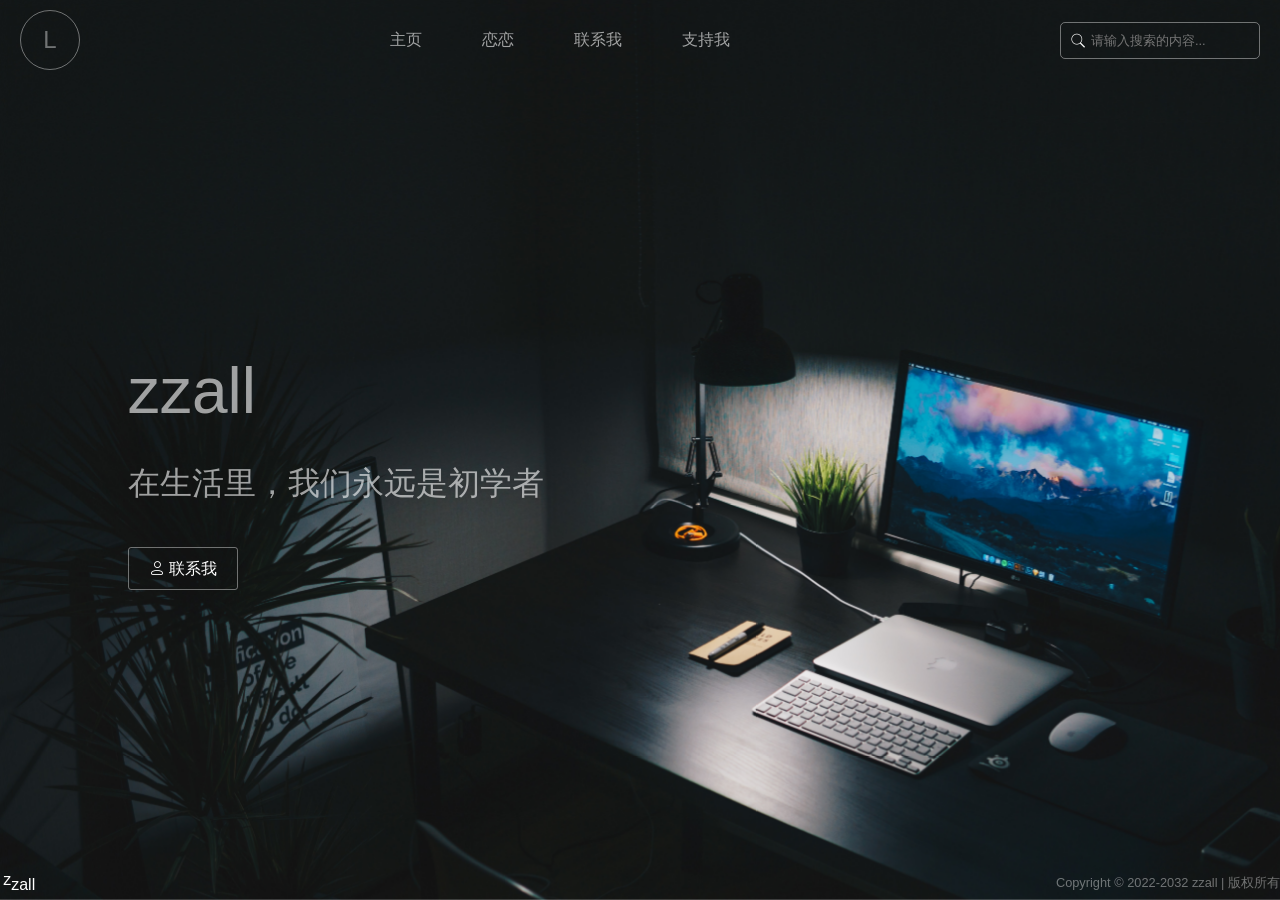
==== commit e2c0b512: "Automatic publish from github.com/zzall/Blog" ====
--- a/index.html
+++ b/index.html
@@ -1 +1 @@
-<!DOCTYPE html><html lang="en"><head><meta charset="utf-8"><meta http-equiv="X-UA-Compatible" content="IE=edge"><meta name="viewport" content="width=device-width,initial-scale=1"><link rel="icon" href="/favicon.ico"><link rel="stylesheet" href="http://at.alicdn.com/t/font_1162815_q0qldloxyos.css"><title>zzall-blog</title><link href="/css/app.927e4bfc.css" rel="preload" as="style"><link href="/css/chunk-vendors.7922007d.css" rel="preload" as="style"><link href="/js/app.9f8b556d.js" rel="preload" as="script"><link href="/js/chunk-vendors.698dc74d.js" rel="preload" as="script"><link href="/css/chunk-vendors.7922007d.css" rel="stylesheet"><link href="/css/app.927e4bfc.css" rel="stylesheet"></head><body><noscript><strong>We're sorry but zzall-blog doesn't work properly without JavaScript enabled. Please enable it to continue.</strong></noscript><div id="app"></div><script src="/js/chunk-vendors.698dc74d.js"></script><script src="/js/app.9f8b556d.js"></script></body></html>+<!DOCTYPE html><html lang="en"><head><meta charset="utf-8"><meta http-equiv="X-UA-Compatible" content="IE=edge"><meta name="viewport" content="width=device-width,initial-scale=1"><link rel="icon" href="/favicon.ico"><title>zzall-blog</title><link href="/css/app.3fdf4f12.css" rel="preload" as="style"><link href="/css/chunk-vendors.7922007d.css" rel="preload" as="style"><link href="/js/app.0d32f05f.js" rel="preload" as="script"><link href="/js/chunk-vendors.f4b777a6.js" rel="preload" as="script"><link href="/css/chunk-vendors.7922007d.css" rel="stylesheet"><link href="/css/app.3fdf4f12.css" rel="stylesheet"></head><body><noscript><strong>We're sorry but zzall-blog doesn't work properly without JavaScript enabled. Please enable it to continue.</strong></noscript><div id="app"></div><script src="/js/chunk-vendors.f4b777a6.js"></script><script src="/js/app.0d32f05f.js"></script></body></html>
--- a/css/app.3fdf4f12.css
+++ b/css/app.3fdf4f12.css
@@ -0,0 +1,9 @@
+@font-face{font-family:zzall;src:url(../fonts/zzall.2ea0c57c.ttf) format("ttf")}@font-face{font-family:zzall2;src:url(../fonts/zzall2.0531da7a.ttf) format("ttf")}@font-face{font-family:CamingoCode-Regular;src:url(../fonts/CamingoCode-Regular.cb296dd6.ttf) format("ttf")}
+/*! normalize.css v3.0.2 | MIT License | git.io/normalize */*{box-sizing:border-box}html{font-family:zzall2,sans-serif;-ms-text-size-adjust:100%;-webkit-text-size-adjust:100%}body{margin:0;-webkit-font-smoothing:antialiased;font-family:zzall2,-apple-system,BlinkMacSystemFont,opensans,Optima,Microsoft Yahei,sans-serif;font-size:16px;color:#fff;line-height:1.5;font-weight:300}article,aside,details,figcaption,figure,footer,header,hgroup,main,menu,nav,section,summary{display:block}audio,canvas,progress,video{display:inline-block;vertical-align:baseline}audio:not([controls]){display:none;height:0}[hidden],template{display:none}a{background-color:transparent;color:hsla(0,0%,100%,.8)}a,a:active,a:hover{outline:0;text-decoration:none}abbr[title]{border-bottom:1px dotted}b,strong{font-weight:700}dfn{font-style:italic}h1{font-size:2em;margin:.67em 0}mark{background:#ff0;color:#000}small{font-size:80%}sub,sup{font-size:75%;line-height:0;position:relative;vertical-align:baseline}sup{top:-.5em}sub{bottom:-.25em}img{max-width:100%;border:0}p img{margin:10px 0;border-radius:5px}svg:not(:root){overflow:hidden}figure{margin:1em 40px}hr{box-sizing:content-box;height:0}pre{overflow:auto;max-width:800px;padding:20px;filter:blur(1);background-color:rgba(20,23,24,.6);box-shadow:0 2px 10px 0 #000;transition:all .5s;border-radius:5px;line-height:2rem;font-family:Monaco,monospace,Courier New,Menlo}pre:hover{background-color:#141718;box-shadow:0 2px 12px 0 #000}blockquote{position:relative;color:#1abc9c}blockquote:before{content:"";height:20px;position:absolute;width:1px;background-color:#1abc9c;left:-5px;top:2px}code,kbd,pre,samp{font-family:zzall2 Monaco,monospace,Courier New,Menlo;font-size:1em;color:#f90}pre code{font-weight:100;font-family:Courier New;color:#fff}button,input,optgroup,select,textarea{color:inherit;font:inherit;margin:0}input,textarea{outline:none}button{overflow:visible}button,select{text-transform:none}button,html input[type=button],input[type=reset],input[type=submit]{-webkit-appearance:button;cursor:pointer}button[disabled],html input[disabled]{cursor:default}button::-moz-focus-inner,input::-moz-focus-inner{border:0;padding:0}input{line-height:normal}input[type=checkbox],input[type=radio]{box-sizing:border-box;padding:0}input[type=number]::-webkit-inner-spin-button,input[type=number]::-webkit-outer-spin-button{height:auto}input[type=search]{-webkit-appearance:textfield;box-sizing:content-box}input[type=search]::-webkit-search-cancel-button,input[type=search]::-webkit-search-decoration{-webkit-appearance:none}fieldset{border:1px solid silver;margin:0 2px;padding:.35em .625em .75em}legend{border:0;padding:0}textarea{overflow:auto}optgroup{font-weight:700}table{width:100%;max-width:65em;border:1px solid hsla(0,0%,100%,.6);margin:15px auto;border-collapse:collapse;empty-cells:show}table td,table th{height:35px;border:1px solid hsla(0,0%,100%,.6);padding:0 10px}table td{font-weight:100}ul{margin:0;padding:0;list-style-type:none}
+/*!
+ * animate.css -https://daneden.github.io/animate.css/
+ * Version - 3.7.2
+ * Licensed under the MIT license - http://opensource.org/licenses/MIT
+ *
+ * Copyright (c) 2022 Daniel Eden
+ */@keyframes bounce{0%,20%,53%,80%,to{animation-timing-function:cubic-bezier(.215,.61,.355,1);transform:translateZ(0)}40%,43%{animation-timing-function:cubic-bezier(.755,.05,.855,.06);transform:translate3d(0,-30px,0)}70%{animation-timing-function:cubic-bezier(.755,.05,.855,.06);transform:translate3d(0,-15px,0)}90%{transform:translate3d(0,-4px,0)}}.bounce{animation-name:bounce;transform-origin:center bottom}@keyframes flash{0%,50%,to{opacity:1}25%,75%{opacity:0}}.flash{animation-name:flash}@keyframes pulse{0%{transform:scaleX(1)}50%{transform:scale3d(1.05,1.05,1.05)}to{transform:scaleX(1)}}.pulse{animation-name:pulse}@keyframes rubberBand{0%{transform:scaleX(1)}30%{transform:scale3d(1.25,.75,1)}40%{transform:scale3d(.75,1.25,1)}50%{transform:scale3d(1.15,.85,1)}65%{transform:scale3d(.95,1.05,1)}75%{transform:scale3d(1.05,.95,1)}to{transform:scaleX(1)}}.rubberBand{animation-name:rubberBand}@keyframes shake{0%,to{transform:translateZ(0)}10%,30%,50%,70%,90%{transform:translate3d(-10px,0,0)}20%,40%,60%,80%{transform:translate3d(10px,0,0)}}.shake{animation-name:shake}@keyframes headShake{0%{transform:translateX(0)}6.5%{transform:translateX(-6px) rotateY(-9deg)}18.5%{transform:translateX(5px) rotateY(7deg)}31.5%{transform:translateX(-3px) rotateY(-5deg)}43.5%{transform:translateX(2px) rotateY(3deg)}50%{transform:translateX(0)}}.headShake{animation-timing-function:ease-in-out;animation-name:headShake}@keyframes swing{20%{transform:rotate(15deg)}40%{transform:rotate(-10deg)}60%{transform:rotate(5deg)}80%{transform:rotate(-5deg)}to{transform:rotate(0deg)}}.swing{transform-origin:top center;animation-name:swing}@keyframes tada{0%{transform:scaleX(1)}10%,20%{transform:scale3d(.9,.9,.9) rotate(-3deg)}30%,50%,70%,90%{transform:scale3d(1.1,1.1,1.1) rotate(3deg)}40%,60%,80%{transform:scale3d(1.1,1.1,1.1) rotate(-3deg)}to{transform:scaleX(1)}}.tada{animation-name:tada}@keyframes wobble{0%{transform:translateZ(0)}15%{transform:translate3d(-25%,0,0) rotate(-5deg)}30%{transform:translate3d(20%,0,0) rotate(3deg)}45%{transform:translate3d(-15%,0,0) rotate(-3deg)}60%{transform:translate3d(10%,0,0) rotate(2deg)}75%{transform:translate3d(-5%,0,0) rotate(-1deg)}to{transform:translateZ(0)}}.wobble{animation-name:wobble}@keyframes jello{0%,11.1%,to{transform:translateZ(0)}22.2%{transform:skewX(-12.5deg) skewY(-12.5deg)}33.3%{transform:skewX(6.25deg) skewY(6.25deg)}44.4%{transform:skewX(-3.125deg) skewY(-3.125deg)}55.5%{transform:skewX(1.5625deg) skewY(1.5625deg)}66.6%{transform:skewX(-.78125deg) skewY(-.78125deg)}77.7%{transform:skewX(.390625deg) skewY(.390625deg)}88.8%{transform:skewX(-.1953125deg) skewY(-.1953125deg)}}.jello{animation-name:jello;transform-origin:center}@keyframes heartBeat{0%{transform:scale(1)}14%{transform:scale(1.3)}28%{transform:scale(1)}42%{transform:scale(1.3)}70%{transform:scale(1)}}.heartBeat{animation-name:heartBeat;animation-duration:1.3s;animation-timing-function:ease-in-out}@keyframes bounceIn{0%,20%,40%,60%,80%,to{animation-timing-function:cubic-bezier(.215,.61,.355,1)}0%{opacity:0;transform:scale3d(.3,.3,.3)}20%{transform:scale3d(1.1,1.1,1.1)}40%{transform:scale3d(.9,.9,.9)}60%{opacity:1;transform:scale3d(1.03,1.03,1.03)}80%{transform:scale3d(.97,.97,.97)}to{opacity:1;transform:scaleX(1)}}.bounceIn{animation-duration:.75s;animation-name:bounceIn}@keyframes bounceInDown{0%,60%,75%,90%,to{animation-timing-function:cubic-bezier(.215,.61,.355,1)}0%{opacity:0;transform:translate3d(0,-3000px,0)}60%{opacity:1;transform:translate3d(0,25px,0)}75%{transform:translate3d(0,-10px,0)}90%{transform:translate3d(0,5px,0)}to{transform:translateZ(0)}}.bounceInDown{animation-name:bounceInDown}@keyframes bounceInLeft{0%,60%,75%,90%,to{animation-timing-function:cubic-bezier(.215,.61,.355,1)}0%{opacity:0;transform:translate3d(-3000px,0,0)}60%{opacity:1;transform:translate3d(25px,0,0)}75%{transform:translate3d(-10px,0,0)}90%{transform:translate3d(5px,0,0)}to{transform:translateZ(0)}}.bounceInLeft{animation-name:bounceInLeft}@keyframes bounceInRight{0%,60%,75%,90%,to{animation-timing-function:cubic-bezier(.215,.61,.355,1)}0%{opacity:0;transform:translate3d(3000px,0,0)}60%{opacity:1;transform:translate3d(-25px,0,0)}75%{transform:translate3d(10px,0,0)}90%{transform:translate3d(-5px,0,0)}to{transform:translateZ(0)}}.bounceInRight{animation-name:bounceInRight}@keyframes bounceInUp{0%,60%,75%,90%,to{animation-timing-function:cubic-bezier(.215,.61,.355,1)}0%{opacity:0;transform:translate3d(0,3000px,0)}60%{opacity:1;transform:translate3d(0,-20px,0)}75%{transform:translate3d(0,10px,0)}90%{transform:translate3d(0,-5px,0)}to{transform:translateZ(0)}}.bounceInUp{animation-name:bounceInUp}@keyframes bounceOut{20%{transform:scale3d(.9,.9,.9)}50%,55%{opacity:1;transform:scale3d(1.1,1.1,1.1)}to{opacity:0;transform:scale3d(.3,.3,.3)}}.bounceOut{animation-duration:.75s;animation-name:bounceOut}@keyframes bounceOutDown{20%{transform:translate3d(0,10px,0)}40%,45%{opacity:1;transform:translate3d(0,-20px,0)}to{opacity:0;transform:translate3d(0,2000px,0)}}.bounceOutDown{animation-name:bounceOutDown}@keyframes bounceOutLeft{20%{opacity:1;transform:translate3d(20px,0,0)}to{opacity:0;transform:translate3d(-2000px,0,0)}}.bounceOutLeft{animation-name:bounceOutLeft}@keyframes bounceOutRight{20%{opacity:1;transform:translate3d(-20px,0,0)}to{opacity:0;transform:translate3d(2000px,0,0)}}.bounceOutRight{animation-name:bounceOutRight}@keyframes bounceOutUp{20%{transform:translate3d(0,-10px,0)}40%,45%{opacity:1;transform:translate3d(0,20px,0)}to{opacity:0;transform:translate3d(0,-2000px,0)}}.bounceOutUp{animation-name:bounceOutUp}@keyframes fadeIn{0%{opacity:0}to{opacity:1}}.fadeIn{animation-name:fadeIn}@keyframes fadeInDown{0%{opacity:0;transform:translate3d(0,-100%,0)}to{opacity:1;transform:translateZ(0)}}.fadeInDown{animation-name:fadeInDown}@keyframes fadeInDownBig{0%{opacity:0;transform:translate3d(0,-2000px,0)}to{opacity:1;transform:translateZ(0)}}.fadeInDownBig{animation-name:fadeInDownBig}@keyframes fadeInLeft{0%{opacity:0;transform:translate3d(-100%,0,0)}to{opacity:1;transform:translateZ(0)}}.fadeInLeft{animation-name:fadeInLeft}@keyframes fadeInLeftBig{0%{opacity:0;transform:translate3d(-2000px,0,0)}to{opacity:1;transform:translateZ(0)}}.fadeInLeftBig{animation-name:fadeInLeftBig}@keyframes fadeInRight{0%{opacity:0;transform:translate3d(100%,0,0)}to{opacity:1;transform:translateZ(0)}}.fadeInRight{animation-name:fadeInRight}@keyframes fadeInRightBig{0%{opacity:0;transform:translate3d(2000px,0,0)}to{opacity:1;transform:translateZ(0)}}.fadeInRightBig{animation-name:fadeInRightBig}@keyframes fadeInUp{0%{opacity:0;transform:translate3d(0,100%,0)}to{opacity:1;transform:translateZ(0)}}.fadeInUp{animation-name:fadeInUp}@keyframes fadeInUpBig{0%{opacity:0;transform:translate3d(0,2000px,0)}to{opacity:1;transform:translateZ(0)}}.fadeInUpBig{animation-name:fadeInUpBig}@keyframes fadeOut{0%{opacity:1}to{opacity:0}}.fadeOut{animation-name:fadeOut}@keyframes fadeOutDown{0%{opacity:1}to{opacity:0;transform:translate3d(0,100%,0)}}.fadeOutDown{animation-name:fadeOutDown}@keyframes fadeOutDownBig{0%{opacity:1}to{opacity:0;transform:translate3d(0,2000px,0)}}.fadeOutDownBig{animation-name:fadeOutDownBig}@keyframes fadeOutLeft{0%{opacity:1}to{opacity:0;transform:translate3d(-100%,0,0)}}.fadeOutLeft{animation-name:fadeOutLeft}@keyframes fadeOutLeftBig{0%{opacity:1}to{opacity:0;transform:translate3d(-2000px,0,0)}}.fadeOutLeftBig{animation-name:fadeOutLeftBig}@keyframes fadeOutRight{0%{opacity:1}to{opacity:0;transform:translate3d(100%,0,0)}}.fadeOutRight{animation-name:fadeOutRight}@keyframes fadeOutRightBig{0%{opacity:1}to{opacity:0;transform:translate3d(2000px,0,0)}}.fadeOutRightBig{animation-name:fadeOutRightBig}@keyframes fadeOutUp{0%{opacity:1}to{opacity:0;transform:translate3d(0,-100%,0)}}.fadeOutUp{animation-name:fadeOutUp}@keyframes fadeOutUpBig{0%{opacity:1}to{opacity:0;transform:translate3d(0,-2000px,0)}}.fadeOutUpBig{animation-name:fadeOutUpBig}@keyframes flip{0%{transform:perspective(400px) scaleX(1) translateZ(0) rotateY(-1turn);animation-timing-function:ease-out}40%{transform:perspective(400px) scaleX(1) translateZ(150px) rotateY(-190deg);animation-timing-function:ease-out}50%{transform:perspective(400px) scaleX(1) translateZ(150px) rotateY(-170deg);animation-timing-function:ease-in}80%{transform:perspective(400px) scale3d(.95,.95,.95) translateZ(0) rotateY(0deg);animation-timing-function:ease-in}to{transform:perspective(400px) scaleX(1) translateZ(0) rotateY(0deg);animation-timing-function:ease-in}}.animated.flip{-webkit-backface-visibility:visible;backface-visibility:visible;animation-name:flip}@keyframes flipInX{0%{transform:perspective(400px) rotateX(90deg);animation-timing-function:ease-in;opacity:0}40%{transform:perspective(400px) rotateX(-20deg);animation-timing-function:ease-in}60%{transform:perspective(400px) rotateX(10deg);opacity:1}80%{transform:perspective(400px) rotateX(-5deg)}to{transform:perspective(400px)}}.flipInX{-webkit-backface-visibility:visible!important;backface-visibility:visible!important;animation-name:flipInX}@keyframes flipInY{0%{transform:perspective(400px) rotateY(90deg);animation-timing-function:ease-in;opacity:0}40%{transform:perspective(400px) rotateY(-20deg);animation-timing-function:ease-in}60%{transform:perspective(400px) rotateY(10deg);opacity:1}80%{transform:perspective(400px) rotateY(-5deg)}to{transform:perspective(400px)}}.flipInY{-webkit-backface-visibility:visible!important;backface-visibility:visible!important;animation-name:flipInY}@keyframes flipOutX{0%{transform:perspective(400px)}30%{transform:perspective(400px) rotateX(-20deg);opacity:1}to{transform:perspective(400px) rotateX(90deg);opacity:0}}.flipOutX{animation-duration:.75s;animation-name:flipOutX;-webkit-backface-visibility:visible!important;backface-visibility:visible!important}@keyframes flipOutY{0%{transform:perspective(400px)}30%{transform:perspective(400px) rotateY(-15deg);opacity:1}to{transform:perspective(400px) rotateY(90deg);opacity:0}}.flipOutY{animation-duration:.75s;-webkit-backface-visibility:visible!important;backface-visibility:visible!important;animation-name:flipOutY}@keyframes lightSpeedIn{0%{transform:translate3d(100%,0,0) skewX(-30deg);opacity:0}60%{transform:skewX(20deg);opacity:1}80%{transform:skewX(-5deg)}to{transform:translateZ(0)}}.lightSpeedIn{animation-name:lightSpeedIn;animation-timing-function:ease-out}@keyframes lightSpeedOut{0%{opacity:1}to{transform:translate3d(100%,0,0) skewX(30deg);opacity:0}}.lightSpeedOut{animation-name:lightSpeedOut;animation-timing-function:ease-in}@keyframes rotateIn{0%{transform-origin:center;transform:rotate(-200deg);opacity:0}to{transform-origin:center;transform:translateZ(0);opacity:1}}.rotateIn{animation-name:rotateIn}@keyframes rotateInDownLeft{0%{transform-origin:left bottom;transform:rotate(-45deg);opacity:0}to{transform-origin:left bottom;transform:translateZ(0);opacity:1}}.rotateInDownLeft{animation-name:rotateInDownLeft}@keyframes rotateInDownRight{0%{transform-origin:right bottom;transform:rotate(45deg);opacity:0}to{transform-origin:right bottom;transform:translateZ(0);opacity:1}}.rotateInDownRight{animation-name:rotateInDownRight}@keyframes rotateInUpLeft{0%{transform-origin:left bottom;transform:rotate(45deg);opacity:0}to{transform-origin:left bottom;transform:translateZ(0);opacity:1}}.rotateInUpLeft{animation-name:rotateInUpLeft}@keyframes rotateInUpRight{0%{transform-origin:right bottom;transform:rotate(-90deg);opacity:0}to{transform-origin:right bottom;transform:translateZ(0);opacity:1}}.rotateInUpRight{animation-name:rotateInUpRight}@keyframes rotateOut{0%{transform-origin:center;opacity:1}to{transform-origin:center;transform:rotate(200deg);opacity:0}}.rotateOut{animation-name:rotateOut}@keyframes rotateOutDownLeft{0%{transform-origin:left bottom;opacity:1}to{transform-origin:left bottom;transform:rotate(45deg);opacity:0}}.rotateOutDownLeft{animation-name:rotateOutDownLeft}@keyframes rotateOutDownRight{0%{transform-origin:right bottom;opacity:1}to{transform-origin:right bottom;transform:rotate(-45deg);opacity:0}}.rotateOutDownRight{animation-name:rotateOutDownRight}@keyframes rotateOutUpLeft{0%{transform-origin:left bottom;opacity:1}to{transform-origin:left bottom;transform:rotate(-45deg);opacity:0}}.rotateOutUpLeft{animation-name:rotateOutUpLeft}@keyframes rotateOutUpRight{0%{transform-origin:right bottom;opacity:1}to{transform-origin:right bottom;transform:rotate(90deg);opacity:0}}.rotateOutUpRight{animation-name:rotateOutUpRight}@keyframes hinge{0%{transform-origin:top left;animation-timing-function:ease-in-out}20%,60%{transform:rotate(80deg);transform-origin:top left;animation-timing-function:ease-in-out}40%,80%{transform:rotate(60deg);transform-origin:top left;animation-timing-function:ease-in-out;opacity:1}to{transform:translate3d(0,700px,0);opacity:0}}.hinge{animation-duration:2s;animation-name:hinge}@keyframes jackInTheBox{0%{opacity:0;transform:scale(.1) rotate(30deg);transform-origin:center bottom}50%{transform:rotate(-10deg)}70%{transform:rotate(3deg)}to{opacity:1;transform:scale(1)}}.jackInTheBox{animation-name:jackInTheBox}@keyframes rollIn{0%{opacity:0;transform:translate3d(-100%,0,0) rotate(-120deg)}to{opacity:1;transform:translateZ(0)}}.rollIn{animation-name:rollIn}@keyframes rollOut{0%{opacity:1}to{opacity:0;transform:translate3d(100%,0,0) rotate(120deg)}}.rollOut{animation-name:rollOut}@keyframes zoomIn{0%{opacity:0;transform:scale3d(.3,.3,.3)}50%{opacity:1}}.zoomIn{animation-name:zoomIn}@keyframes zoomInDown{0%{opacity:0;transform:scale3d(.1,.1,.1) translate3d(0,-1000px,0);animation-timing-function:cubic-bezier(.55,.055,.675,.19)}60%{opacity:1;transform:scale3d(.475,.475,.475) translate3d(0,60px,0);animation-timing-function:cubic-bezier(.175,.885,.32,1)}}.zoomInDown{animation-name:zoomInDown}@keyframes zoomInLeft{0%{opacity:0;transform:scale3d(.1,.1,.1) translate3d(-1000px,0,0);animation-timing-function:cubic-bezier(.55,.055,.675,.19)}60%{opacity:1;transform:scale3d(.475,.475,.475) translate3d(10px,0,0);animation-timing-function:cubic-bezier(.175,.885,.32,1)}}.zoomInLeft{animation-name:zoomInLeft}@keyframes zoomInRight{0%{opacity:0;transform:scale3d(.1,.1,.1) translate3d(1000px,0,0);animation-timing-function:cubic-bezier(.55,.055,.675,.19)}60%{opacity:1;transform:scale3d(.475,.475,.475) translate3d(-10px,0,0);animation-timing-function:cubic-bezier(.175,.885,.32,1)}}.zoomInRight{animation-name:zoomInRight}@keyframes zoomInUp{0%{opacity:0;transform:scale3d(.1,.1,.1) translate3d(0,1000px,0);animation-timing-function:cubic-bezier(.55,.055,.675,.19)}60%{opacity:1;transform:scale3d(.475,.475,.475) translate3d(0,-60px,0);animation-timing-function:cubic-bezier(.175,.885,.32,1)}}.zoomInUp{animation-name:zoomInUp}@keyframes zoomOut{0%{opacity:1}50%{opacity:0;transform:scale3d(.3,.3,.3)}to{opacity:0}}.zoomOut{animation-name:zoomOut}@keyframes zoomOutDown{40%{opacity:1;transform:scale3d(.475,.475,.475) translate3d(0,-60px,0);animation-timing-function:cubic-bezier(.55,.055,.675,.19)}to{opacity:0;transform:scale3d(.1,.1,.1) translate3d(0,2000px,0);transform-origin:center bottom;animation-timing-function:cubic-bezier(.175,.885,.32,1)}}.zoomOutDown{animation-name:zoomOutDown}@keyframes zoomOutLeft{40%{opacity:1;transform:scale3d(.475,.475,.475) translate3d(42px,0,0)}to{opacity:0;transform:scale(.1) translate3d(-2000px,0,0);transform-origin:left center}}.zoomOutLeft{animation-name:zoomOutLeft}@keyframes zoomOutRight{40%{opacity:1;transform:scale3d(.475,.475,.475) translate3d(-42px,0,0)}to{opacity:0;transform:scale(.1) translate3d(2000px,0,0);transform-origin:right center}}.zoomOutRight{animation-name:zoomOutRight}@keyframes zoomOutUp{40%{opacity:1;transform:scale3d(.475,.475,.475) translate3d(0,60px,0);animation-timing-function:cubic-bezier(.55,.055,.675,.19)}to{opacity:0;transform:scale3d(.1,.1,.1) translate3d(0,-2000px,0);transform-origin:center bottom;animation-timing-function:cubic-bezier(.175,.885,.32,1)}}.zoomOutUp{animation-name:zoomOutUp}@keyframes slideInDown{0%{transform:translate3d(0,-100%,0);visibility:visible}to{transform:translateZ(0)}}.slideInDown{animation-name:slideInDown}@keyframes slideInLeft{0%{transform:translate3d(-100%,0,0);visibility:visible}to{transform:translateZ(0)}}.slideInLeft{animation-name:slideInLeft}@keyframes slideInRight{0%{transform:translate3d(100%,0,0);visibility:visible}to{transform:translateZ(0)}}.slideInRight{animation-name:slideInRight}@keyframes slideInUp{0%{transform:translate3d(0,100%,0);visibility:visible}to{transform:translateZ(0)}}.slideInUp{animation-name:slideInUp}@keyframes slideOutDown{0%{transform:translateZ(0)}to{visibility:hidden;transform:translate3d(0,100%,0)}}.slideOutDown{animation-name:slideOutDown}@keyframes slideOutLeft{0%{transform:translateZ(0)}to{visibility:hidden;transform:translate3d(-100%,0,0)}}.slideOutLeft{animation-name:slideOutLeft}@keyframes slideOutRight{0%{transform:translateZ(0)}to{visibility:hidden;transform:translate3d(100%,0,0)}}.slideOutRight{animation-name:slideOutRight}@keyframes slideOutUp{0%{transform:translateZ(0)}to{visibility:hidden;transform:translate3d(0,-100%,0)}}.slideOutUp{animation-name:slideOutUp}.animated{animation-duration:1s;animation-fill-mode:both}.animated.infinite{animation-iteration-count:infinite}.animated.delay-1s{animation-delay:1s}.animated.delay-2s{animation-delay:2s}.animated.delay-3s{animation-delay:3s}.animated.delay-4s{animation-delay:4s}.animated.delay-5s{animation-delay:5s}.animated.fast{animation-duration:.8s}.animated.faster{animation-duration:.5s}.animated.slow{animation-duration:2s}.animated.slower{animation-duration:3s}@media (prefers-reduced-motion:reduce),(print){.animated{animation-duration:1ms!important;transition-duration:1ms!important;animation-iteration-count:1!important}}@font-face{font-family:iconfont;src:url(//at.alicdn.com/t/font_1162815_q0qldloxyos.eot?t=1593696453426);src:url(//at.alicdn.com/t/font_1162815_q0qldloxyos.eot?t=1593696453426#iefix) format("embedded-opentype"),url("[data-uri]") format("woff2"),url(//at.alicdn.com/t/font_1162815_q0qldloxyos.woff?t=1593696453426) format("woff"),url(//at.alicdn.com/t/font_1162815_q0qldloxyos.ttf?t=1593696453426) format("truetype"),url(//at.alicdn.com/t/font_1162815_q0qldloxyos.svg?t=1593696453426#iconfont) format("svg")}.iconfont{font-family:iconfont!important;font-size:16px;font-style:normal;-webkit-font-smoothing:antialiased;-moz-osx-font-smoothing:grayscale}.iconshujuku:before{content:"\e611"}.icontanhuamianshi:before{content:"\e636"}.iconjavascript:before{content:"\e6f7"}.icongithub:before{content:"\e677"}.iconemailFilled:before{content:"\e647"}.iconQQ:before{content:"\e651"}.iconweixin:before{content:"\e61e"}.iconfenlei-:before{content:"\e606"}.iconcode:before{content:"\e941"}.icongit:before{content:"\e77f"}.icontest:before{content:"\e73d"}.iconread:before{content:"\e630"}.iconUpdate:before{content:"\e6c4"}.iconaui-icon-right:before{content:"\e628"}.iconleft:before{content:"\e610"}.icondatabase:before{content:"\e7ad"}.iconios:before{content:"\e676"}.iconandroid:before{content:"\e60c"}.iconcss:before{content:"\e653"}.iconnodejs:before{content:"\e607"}.iconVue:before{content:"\e799"}.iconReact:before{content:"\e79a"}.iconjava-script:before{content:"\e810"}.iconFlutter:before{content:"\f55a"}.icongo:before{content:"\e60d"}.iconblockchain:before{content:"\e837"}.icon-Right-Arrow:before{content:"\e644"}.iconpinglun:before{content:"\e62f"}.iconlanguage:before{content:"\e72e"}.iconother:before{content:"\e61d"}.iconlabel:before{content:"\e6b1"}.iconback:before{content:"\e70e"}.icontimeline:before{content:"\e6c0"}.iconcontact:before{content:"\e600"}.iconyanjing:before{content:"\e63a"}.iconshizhong:before{content:"\e787"}.iconxin:before{content:"\e60b"}.icondian:before{content:"\e60a"}.iconyanzhengma:before{content:"\e61c"}.icontianchengzuo:before{content:"\e609"}.iconlog-out:before{content:"\e62e"}.iconiconfront-:before{content:"\e608"}.iconarrowdown:before{content:"\e61a"}.iconnav:before{content:"\e62c"}.iconclose:before{content:"\e643"}.iconblog:before{content:"\e656"}.iconbooks:before{content:"\e603"}.iconhome:before{content:"\e652"}.iconlab:before{content:"\e657"}.iconContact-Info:before{content:"\e640"}.iconsearch:before{content:"\e61b"}.iconerror:before{content:"\e62b"}.iconinfo:before{content:"\e64a"}.iconwarning:before{content:"\e63b"}.iconsuccess:before{content:"\e617"}.iconpassword:before{content:"\e663"}.iconemail:before{content:"\e641"}#app{position:relative;overflow:auto}#app,#app .bg{width:100vw;height:100vh}#app .bg{position:fixed;background:0/cover fixed no-repeat url(../img/background.d94f8b31.jpg);z-index:-1}#app .fade-enter-active,#app .fade-leave-active{transition:all .5s}#app .fade-enter,#app .fade-leave-to{opacity:0;transform:scale(0)}.topbar{width:100%;height:80px;justify-content:space-between}.topbar,.topbar .logo{display:flex;align-items:center}.topbar .logo{position:relative;width:60px;height:60px;border-radius:60px;border:.5px solid hsla(0,0%,100%,.4);justify-content:center;transition:all .5s;margin:0 0 0 20px}@media (max-width:992px){.topbar .logo{width:40px;height:40px;border-radius:40px}}.topbar .logo:hover{border-color:#fff;cursor:pointer}.topbar .logo:hover .logo-text{color:#fff}.topbar .logo .logo-text{font-size:24px;color:hsla(0,0%,100%,.4);transition:all .5s}@media (max-width:992px){.topbar .logo .logo-text{font-size:16px}}.topbar .menu{display:flex;justify-content:center;align-items:center}@media (max-width:992px){.topbar .menu{display:none}}.topbar .menu .menu-item{margin:0 30px}.topbar .search{position:relative}.topbar .search .iconsearch{position:absolute;color:#fff;top:20%;left:30px}.topbar .search .search-input{margin:0 20px;outline:none;background-color:transparent;border:.5px solid hsla(0,0%,100%,.4);border-radius:5px;padding:10px 0 10px 30px;transition:all .5s;font-weight:100;font-size:.8rem;color:#fff}@media (min-width:992px){.topbar .search .search-input{width:200px}}.topbar .search .search-input:hover{border-color:#fff}.topbar .iconlanguage{width:40px;display:flex;justify-content:center;align-items:center;height:40px;font-size:30px;color:hsla(0,0%,100%,.6);transition:all .5s}@media (max-width:992px){.topbar .iconlanguage{display:none}}.topbar .iconlanguage:hover{color:#fff;cursor:pointer}.topbar .link{position:relative;color:hsla(0,0%,100%,.6);font-weight:100;transition:all .5s}.topbar .link:after{position:absolute;content:"";bottom:-5px;left:0;width:0;height:1px;background-color:hsla(0,0%,100%,.4);transition:all .5s}.topbar .link:hover{cursor:pointer;color:#fff}.topbar .link:hover:after{background-color:#fff;width:100%}.topbar .mobile-nav{position:relative;width:40px;height:40px;border-radius:60px;border:.5px solid hsla(0,0%,100%,.4);display:flex;justify-content:center;align-items:center;transition:all .5s;margin:0 20px 0 0}@media (min-width:992px){.topbar .mobile-nav{display:none;width:60px;height:60px}}.topbar .mobile-nav .iconnav{font-size:24px;color:hsla(0,0%,100%,.4)}@media (max-width:992px){.topbar .mobile-nav .iconnav{font-size:16px}}.topbar .mobile-nav:hover{border-color:#fff;cursor:pointer}.topbar .mobile-nav:hover .iconnav{color:#fff}.mobile-nav-item{position:absolute;z-index:999;top:0;left:0;width:300px;height:100vh;background-color:#141718;box-shadow:0 5px 20px #000;transform-origin:0 0}.mobile-nav-item .header-button{display:flex;justify-content:space-between;align-items:center}.mobile-nav-item .header-button .iconback{color:#fff;font-size:2.5rem;display:block;margin:10px 0 0 10px}.mobile-nav-item .header-button .iconlanguage{color:#fff;font-size:2.5rem;display:block;margin:10px 10px 0 0}.mobile-nav-item .header-info{display:flex;flex-direction:column;justify-content:center;align-items:center;margin-top:20px;font-weight:100;color:#fff}.mobile-nav-item .header-info .avatar{width:80px;height:80px;border-radius:80px;overflow:hidden;border:1px solid #fff}.mobile-nav-item .header-info .avatar .avatar-img{width:80px;height:80px}.mobile-nav-item .header-info .name{margin-top:10px}.mobile-nav-item .header-info .mail{color:hsla(0,0%,100%,.6);font-size:.8rem;margin:3px 0 10px 0}.mobile-nav-item .header-info .statistics{width:100%;display:flex;justify-content:space-evenly;margin-bottom:20px;color:hsla(0,0%,100%,.6)}.mobile-nav-item .line{width:100%;height:1px;background-color:#fff}.mobile-nav-item .nav-menu{color:hsla(0,0%,100%,.6);font-weight:100;display:flex;flex-direction:column;justify-content:center;align-items:center;margin:10px 0}.mobile-nav-item .nav-menu .nav-menu-item{padding:15px 0}.mobile-nav-item .nav-menu .nav-menu-item i{font-style:normal}.footer{display:flex;margin-top:20px;justify-content:space-between}.footer .left .wave-zzall{display:flex;margin-bottom:.2rem;justify-content:flex-start;align-items:center}.footer .left .wave-zzall .wavetext .text{color:#fff;font-size:1rem;font-weight:100;display:inline-block;animation:text 1.05s ease-in infinite;transform:translatez(0)}.footer .left .wave-zzall .wavetext .text-l{left:0;transform:translate3d(0,-.3rem,0);animation:text-w 1.05s ease-in infinite}.footer .left .wave-zzall .wavetext .text-i{left:.6rem;animation-delay:.13s}.footer .left .wave-zzall .wavetext .text-b{left:.9rem;animation-delay:.21s}.footer .left .wave-zzall .wavetext .text-r{left:1.6rem;animation-delay:.29s}.footer .left .wave-zzall .wavetext .text-a{left:2rem;animation-delay:.35s}.footer .left .wave-zzall .wavetext .coast{width:.2rem;height:.2rem;display:inline-block;animation:coast 2.1s linear infinite;transform:translateZ(0)}.footer .left .wave-zzall .wavetext .wave-rel-wrap{position:relative;width:100%;height:100%;perspective:3rem;perspective-origin:0,50%}.footer .left .wave-zzall .wavetext .wave{position:absolute;width:.2rem;height:.2rem;border-radius:1.1rem;background:radial-gradient(ellipse at center,#74f1fc 0,#32e6ff 73%,#15c7fa 100%);display:inline-block;animation:wave 2.1s linear infinite;will-change:width;transform:translateZ(0) scale(0)}.footer .left .wave-zzall .wavetext .delay{animation-delay:1.05s}@keyframes text{0%{transform:translateZ(0)}30%{transform:translateZ(0)}45%{transform:translate3d(0,-.3rem,0)}to{transform:translateZ(0)}}@keyframes text-w{0%{transform:translate3d(0,-.3rem,0)}38%{transform:translate3d(0,-.3rem,0)}69%{transform:translateZ(0)}to{transform:translate3d(0,-.3rem,0)}}@keyframes coast{0%{transform:translateZ(0)}23%{transform:translateZ(0)}50%{transform:translate3d(2rem,0,0)}to{transform:translate3d(2rem,0,0)}}@keyframes wave{0%{transform:scale(0);width:.2rem}10%{transform:scale(1)}23%{width:.2rem}32%{width:.5rem}42%{width:.3rem;transform:rotateY(0deg) scale(1)}51%{transform:rotateY(90deg) scale(.6,.2)}52%{transform:rotateY(90deg) scale(0)}to{transform:rotateY(90deg) scale(0)}}.footer .right{position:relative;color:hsla(0,0%,100%,.4);transition:all .5s;font-size:.8rem;font-weight:100}@media (max-width:992px){.footer .right{font-size:.7rem}}.footer .right:hover{color:#fff}#home{display:flex;flex-direction:column;justify-content:space-between;width:100vw;height:100vh}#home .content{font-weight:100;margin-left:10%}#home .content .contact{position:relative;margin-top:40px;padding:8px 20px;display:inline-block;border:.5px solid hsla(0,0%,100%,.4);color:#fff;font-weight:100;transition:all .5s;border-radius:3px}#home .content .contact .iconcontact{color:#fff}#home .content .contact:hover{cursor:pointer;background-color:hsla(0,0%,100%,.2)}#home .content .content-text{color:hsla(0,0%,100%,.6);transition:all .5s;display:block}#home .content .content-text:hover{color:#fff}#home .content .header-text{font-size:4rem}@media (max-width:992px){#home .content .header-text{font-size:2rem}}#home .content .sub-text{margin-top:20px;font-size:2rem;font-weight:100}@media (max-width:992px){#home .content .sub-text{font-size:1rem}}.mobile-blog-item[data-v-46c86716]{padding:20px;box-shadow:0 2px 4px 0 #000;display:flex;height:120px;width:100%;justify-content:space-between;align-items:center;border-radius:10px;background-color:rgba(20,23,24,.6);margin-top:10px}.mobile-blog-item .item-left[data-v-46c86716]{width:80px;height:80px;border-radius:2px;overflow:hidden;display:flex;justify-content:center;align-items:center}.mobile-blog-item .item-left .left-image[data-v-46c86716]{width:100%;height:100%;-o-object-fit:cover;object-fit:cover}.mobile-blog-item .item-right[data-v-46c86716]{padding-left:20px;flex:1;display:flex;flex-direction:column;justify-content:space-between;align-items:flex-start;height:100%;font-weight:100}.mobile-blog-item .item-right .title[data-v-46c86716]{display:inline-block;width:100%;text-overflow:ellipsis;line-height:20px;max-height:100px;color:#fff;font-size:1.3rem;overflow:hidden}.mobile-blog-item .item-right .content[data-v-46c86716]{display:inline-block;width:100%;flex:1;padding:5px 0;color:hsla(0,0%,100%,.6);font-size:.8rem;text-overflow:ellipsis;line-height:20px;max-height:100px;overflow:hidden}.mobile-blog-item .item-right .bottom[data-v-46c86716]{font-size:.8rem;color:hsla(0,0%,100%,.6)}.mobile-blog-item .item-right .bottom .iconfont[data-v-46c86716]{font-size:.8rem;vertical-align:middle}.mobile-blog-item .item-right .bottom .commits[data-v-46c86716],.mobile-blog-item .item-right .bottom .time[data-v-46c86716]{margin-right:10px}.blog-item[data-v-a25f9b6a]{width:200px;height:280px;border-radius:10px;background-color:rgba(20,23,24,.8);box-shadow:0 2px 12px 0 #000;transition:all .5s;padding-bottom:10px;margin:40px 30px 40px 0;overflow:hidden}.blog-item[data-v-a25f9b6a]:hover{cursor:pointer;box-shadow:5px 5px 20px 0 #000}.blog-item:hover .img[data-v-a25f9b6a]{transform:scale(1.2)}.blog-item .img-container[data-v-a25f9b6a]{width:200px;height:112.5px;overflow:hidden}.blog-item .img-container .img[data-v-a25f9b6a]{width:200px;transition:all .5s}.blog-item .contents[data-v-a25f9b6a]{display:flex;flex-direction:column;text-align:left;height:167.5px;padding:20px 10px 20px 10px}.blog-item .contents .title[data-v-a25f9b6a]{color:#fff;font-size:1.3rem;word-break:break-all}.blog-item .contents .content[data-v-a25f9b6a],.blog-item .contents .title[data-v-a25f9b6a]{text-overflow:ellipsis;display:-webkit-box;overflow:hidden;-webkit-box-orient:vertical;-webkit-line-clamp:2;line-height:20px;max-height:100px}.blog-item .contents .content[data-v-a25f9b6a]{flex:1;padding:5px 0;color:hsla(0,0%,100%,.6);font-size:.8rem}.blog-item .contents .bottom[data-v-a25f9b6a]{font-size:.8rem;display:flex;justify-content:space-between;color:hsla(0,0%,100%,.6)}.blog-item .contents .bottom .iconfont[data-v-a25f9b6a]{font-size:.8rem}.blog-item .contents .bottom .commits[data-v-a25f9b6a],.blog-item .contents .bottom .time[data-v-a25f9b6a]{margin-right:10px}.container[data-v-84306824]{border:.5px solid hsla(0,0%,100%,.6);margin:0 10px 12px 0;height:30px;padding:5px 15px;border-radius:20px;font-weight:100;font-size:.8rem;color:hsla(0,0%,100%,.6);transition:all .5s;display:inline-flex;align-items:center;justify-content:center}.container .iconfont[data-v-84306824]{font-size:.8rem;color:#fff;margin-right:5px}.container[data-v-84306824]:hover{cursor:pointer;background-color:hsla(0,0%,100%,.6);color:#fff}.test[data-v-29cb7f34]{padding:20px;width:300px;height:300px;background-color:rgba(20,23,24,.6);border-radius:0 0 20px 20px;box-shadow:0 2px 12px 0 #000;color:hsla(0,0%,100%,.6);display:flex;flex-direction:column;align-items:flex-start}.test .labeltitle[data-v-29cb7f34]{display:block;border-bottom:.5px solid hsla(0,0%,100%,.6);width:100%;padding-bottom:10px;position:relative;margin-bottom:10px;color:#fff;font-weight:100;font-size:1.4rem}.test .label-container[data-v-29cb7f34]{margin-top:15px}.test .label-container span[data-v-29cb7f34]{transition:all .5s}.test .label-container span[data-v-29cb7f34]:hover{color:#fff;cursor:pointer}.my[data-v-ca45b88a]{position:relative;width:300px;height:300px;margin-top:150px;background-color:rgba(20,23,24,.6);border-radius:0 0 20px 20px;box-shadow:0 2px 12px 0 #000}.my .header-info[data-v-ca45b88a]{position:absolute;top:-70px;left:0;width:100%;display:flex;flex-direction:column;justify-content:center;align-items:center;margin-top:20px;font-weight:100;color:#fff;font-size:1rem}.my .header-info .avatar[data-v-ca45b88a]{width:100px;height:100px;border-radius:100px;overflow:hidden;border:1px solid #fff}.my .header-info .avatar .avatar-img[data-v-ca45b88a]{width:100px;height:100px}.my .header-info .avatar[data-v-ca45b88a]:hover{cursor:pointer;animation:rotate 1s linear infinite}.my .header-info .name[data-v-ca45b88a]{margin-top:20px}.my .header-info .mail[data-v-ca45b88a]{color:hsla(0,0%,100%,.6);font-size:.8rem;margin:6px 0 30px 0}.my .header-info .statistics[data-v-ca45b88a]{width:100%;display:flex;justify-content:space-evenly;margin-bottom:20px;color:hsla(0,0%,100%,.6)}.my .header-info .more[data-v-ca45b88a]{margin-top:30px;padding:8px 20px;display:inline-block;border:.5px solid hsla(0,0%,100%,.4);color:#fff;font-weight:100;transition:all .5s;border-radius:20px;width:40%;text-align:center}.my .header-info .more[data-v-ca45b88a]:hover{cursor:pointer;background-color:hsla(0,0%,100%,.2)}@keyframes rotate-7e552caa{0%{transform:rotate(0deg)}25%{transform:rotate(90deg)}50%{transform:rotate(180deg)}75%{transform:rotate(270deg)}to{transform:rotate(1turn)}}#blog[data-v-7e552caa]{display:flex;flex-direction:column}#blog .main[data-v-7e552caa]{flex:1}#blog .main .blog-content[data-v-7e552caa]{display:flex;align-items:flex-start;justify-content:center;flex-direction:row;max-width:1284px;margin:0 auto;padding:0 20px}@media (min-width:992px){#blog .main .blog-content[data-v-7e552caa]{padding:0 20px;margin-top:30px}}#blog .main .blog-content .mobile-classify[data-v-7e552caa]{display:flex;overflow-x:auto;padding:0 0 20px 0}@media (min-width:992px){#blog .main .blog-content .mobile-classify[data-v-7e552caa]{display:none}}#blog .main .blog-content .left[data-v-7e552caa]{flex:1;position:relative}#blog .main .blog-content .left .picLink .picture[data-v-7e552caa]{width:100%;display:block;position:relative;box-shadow:0 2px 12px 0 #000}@media (max-width:992px){#blog .main .blog-content .left .picLink .picture[data-v-7e552caa]{border-radius:5px;overflow:hidden}}@media (min-width:992px){#blog .main .blog-content .left .picLink .picture[data-v-7e552caa]{border-radius:0 0 20px 20px}}#blog .main .blog-content .left .mobile-detail[data-v-7e552caa]{color:#fff;font-weight:100;position:absolute;top:0;left:0;display:flex;flex-direction:column;justify-content:space-between;width:100%;height:100%;padding:20px;text-overflow:ellipsis;overflow:hidden;line-clamp:3;box-orient:vertical}@media (min-width:992px){#blog .main .blog-content .left .mobile-detail[data-v-7e552caa]{display:none}}#blog .main .blog-content .left .mobile-detail .title[data-v-7e552caa]{font-size:2rem}#blog .main .blog-content .left .mobile-detail .content[data-v-7e552caa]{overflow:hidden}#blog .main .blog-content .left .mobile-detail .bottom-content[data-v-7e552caa]{display:flex;align-items:center;justify-content:space-between;color:#fff;font-size:.8rem;width:100%;font-weight:100}#blog .main .blog-content .left .mobile-detail .bottom-content .bottom-left[data-v-7e552caa]{flex:1;display:block}#blog .main .blog-content .left .mobile-detail .bottom-content .bottom-left .commits[data-v-7e552caa],#blog .main .blog-content .left .mobile-detail .bottom-content .bottom-left .likes[data-v-7e552caa]{margin-left:10px}#blog .main .blog-content .left .mobile-detail .bottom-content .bottom-right[data-v-7e552caa]{display:block;color:hsla(0,0%,100%,.6);transition:all .5s}#blog .main .blog-content .left .mobile-detail .bottom-content .bottom-right .iconfont[data-v-7e552caa]{transition:all .5s}#blog .main .blog-content .left .mobile-detail .bottom-content .bottom-right[data-v-7e552caa]:hover{cursor:pointer;color:#fff}#blog .main .blog-content .left .mobile-detail .bottom-content .bottom-right:hover .iconfont[data-v-7e552caa]{color:#fff}#blog .main .blog-content .left .detail[data-v-7e552caa]{position:absolute;top:450px;left:40px;height:300px;padding:40px 20px 20px 20px;box-shadow:0 2px 12px 0 #000;border-radius:0 0 20px 20px;width:100%;display:flex;flex-direction:column;background-color:rgba(20,23,24,.8)}@media (max-width:992px){#blog .main .blog-content .left .detail[data-v-7e552caa]{display:none}}#blog .main .blog-content .left .detail .title-label[data-v-7e552caa]{width:100%;display:flex;color:#fff;justify-content:space-between;font-weight:100}#blog .main .blog-content .left .detail .title-label .title[data-v-7e552caa]{font-size:3rem}#blog .main .blog-content .left .detail .title-label .label[data-v-7e552caa]{padding:5px 10px;border-radius:3px;height:32px;transition:all .5s}#blog .main .blog-content .left .detail .title-label .label[data-v-7e552caa]:hover{cursor:pointer;box-shadow:0 2px 12px 0 #000}#blog .main .blog-content .left .detail .content[data-v-7e552caa]{flex:1;margin:20px 0;font-size:1.2rem;color:hsla(0,0%,100%,.6);font-weight:100;text-overflow:ellipsis;overflow:hidden;-webkit-line-clamp:3;line-clamp:3;-webkit-box-orient:vertical}#blog .main .blog-content .left .detail .bottom-content[data-v-7e552caa]{display:flex;align-items:center;justify-content:space-between;color:#fff;font-weight:100}#blog .main .blog-content .left .detail .bottom-content .bottom-left[data-v-7e552caa]{flex:1;display:block}#blog .main .blog-content .left .detail .bottom-content .bottom-left .commits[data-v-7e552caa],#blog .main .blog-content .left .detail .bottom-content .bottom-left .likes[data-v-7e552caa]{margin-left:10px}#blog .main .blog-content .left .detail .bottom-content .bottom-right[data-v-7e552caa]{display:block;color:hsla(0,0%,100%,.6);transition:all .5s}#blog .main .blog-content .left .detail .bottom-content .bottom-right .iconfont[data-v-7e552caa]{transition:all .5s}#blog .main .blog-content .left .detail .bottom-content .bottom-right[data-v-7e552caa]:hover{cursor:pointer;color:#fff}#blog .main .blog-content .left .detail .bottom-content .bottom-right:hover .iconfont[data-v-7e552caa]{color:#fff}#blog .main .blog-content .right[data-v-7e552caa]{display:flex;flex-direction:column;margin-left:80px;justify-content:space-between;align-items:flex-start}@media (max-width:992px){#blog .main .blog-content .right[data-v-7e552caa]{display:none}}#blog .main .blog-content .recently-blog-mobile[data-v-7e552caa]{display:flex;flex-direction:column;justify-content:center;align-items:center}@media (min-width:992px){#blog .main .blog-content .recently-blog-mobile[data-v-7e552caa]{display:none}}#blog .main .blog-content .recently-blog-mobile .recently-title[data-v-7e552caa]{display:inline-block;font-size:1.8rem;color:#fff;font-weight:100;margin:20px 0 0 0;position:relative}#blog .main .blog-content .recently-blog-mobile .recently-title[data-v-7e552caa]:after{content:"";width:80%;height:1px;background-color:#36bfc4;position:absolute;bottom:0;left:10%}#blog .main .recently-blog[data-v-7e552caa]{position:relative;width:1284px;margin:0 auto;display:flex;flex-direction:column;justify-content:center;align-items:center}@media (max-width:992px){#blog .main .recently-blog[data-v-7e552caa]{display:none}}#blog .main .recently-blog .blog-container[data-v-7e552caa]{display:flex;justify-content:center;align-items:center;flex-wrap:wrap;padding-left:20px}#blog .main .recently-blog .blog-container div[data-v-7e552caa]{margin-right:20px}#blog .main .recently-blog .recently-title[data-v-7e552caa]{display:inline-block;font-size:3rem;color:#fff;font-weight:100;margin:60px 0 20px 0;text-align:center;position:relative}#blog .main .recently-blog .recently-title[data-v-7e552caa]:after{content:"";width:80%;height:1px;background-color:#36bfc4;position:absolute;bottom:0;left:10%}.test[data-v-649cef1a]{padding:20px;width:300px;height:300px;background-color:rgba(20,23,24,.6);border-radius:0 0 20px 20px;box-shadow:0 2px 12px 0 #000;color:hsla(0,0%,100%,.6);display:flex;flex-direction:column;align-items:flex-start}.test .labeltitle[data-v-649cef1a]{display:block;border-bottom:.5px solid hsla(0,0%,100%,.6);width:100%;padding-bottom:10px;position:relative;margin-bottom:10px;color:#fff;font-weight:100;font-size:1.4rem}.test .label-container[data-v-649cef1a]{margin-top:15px}.test .label-container span[data-v-649cef1a]{transition:all .5s}.test .label-container span[data-v-649cef1a]:hover{color:#fff;cursor:pointer}.iconfont[data-v-ed47d7c8]{color:#fff}.pageContainer[data-v-ed47d7c8]{position:relative;margin-top:20px}.pageContainer .pagesInner[data-v-ed47d7c8]{display:flex;flex-direction:row;align-items:center;justify-content:center}.pageContainer .pagesInner .page[data-v-ed47d7c8]{width:35px;height:35px;border-radius:5px;margin-left:10px;display:flex;justify-content:center;align-items:center;transition:all .5s;background-color:rgba(0,0,0,.6)}.pageContainer .pagesInner .page[data-v-ed47d7c8]:hover{cursor:pointer;background-color:#2d8cf0;box-shadow:0 2px 12px #000}.pageContainer .pagesInner .page span[data-v-ed47d7c8]{color:#fff;font-weight:100;font-style:italic}.pageContainer .pagesInner .actived[data-v-ed47d7c8]{background-color:#2d8cf0;color:#fff}.mobile-label[data-v-cfb722f6]{border-radius:10px;display:inline-block;margin-top:10px;line-height:24px;margin-right:10px;background-color:rgba(0,0,0,.6);transition:all .5s}.mobile-label:hover .title[data-v-cfb722f6]{color:#fff}.mobile-label .title[data-v-cfb722f6]{margin:10px;font-size:1rem;color:hsla(0,0%,100%,.6);font-weight:100}.labels-container .label-content .left .mobile-classify-label{padding:0 10px}@media (min-width:992px){.labels-container .label-content .left .mobile-classify-label{display:none}}.mobile-category[data-v-75809948]{width:90px;height:100px;border-radius:10px;flex:none;display:flex;justify-content:center;align-items:center;flex-direction:column;margin-right:20px;background-color:rgba(0,0,0,.6);transition:all .5s;box-shadow:0 2px 6px 0 #000}.mobile-category[data-v-75809948]:hover{box-shadow:0 2px 24px 0 #000}.mobile-category:hover .iconfont[data-v-75809948],.mobile-category:hover .title[data-v-75809948]{color:#fff}.mobile-category .iconfont[data-v-75809948]{font-size:3rem;color:hsla(0,0%,100%,.6);font-weight:100}.mobile-category .title[data-v-75809948]{font-size:1rem;color:hsla(0,0%,100%,.6);font-weight:100}.labels-container{display:flex;min-height:100vh;flex-direction:column}.labels-container .label-content{position:relative;flex:1;display:flex;align-items:flex-start;justify-content:center;flex-direction:row;max-width:1284px;margin:0 auto}@media (min-width:992px){.labels-container .label-content{margin-top:30px}}@media (max-width:992px){.labels-container .label-content{width:100%}}.labels-container .label-content .left{flex:1;position:relative}@media (max-width:992px){.labels-container .label-content .left{border-radius:10px;overflow:hidden;width:100%}}.labels-container .label-content .left .mobile-classify{display:flex;overflow-x:auto;padding:0 10px}@media (min-width:992px){.labels-container .label-content .left .mobile-classify{display:none}}.labels-container .label-content .left .recently-blog-mobile{display:flex;flex-direction:column;justify-content:center;align-items:center;padding:0 10px}@media (min-width:992px){.labels-container .label-content .left .recently-blog-mobile{display:none}}.labels-container .label-content .left .recently-blog-mobile .recently-title{display:inline-block;font-size:1.8rem;color:#fff;font-weight:100;margin:20px 0 0 0;position:relative}.labels-container .label-content .left .recently-blog-mobile .recently-title:after{content:"";width:80%;height:1px;background-color:#36bfc4;position:absolute;bottom:-5px;left:10%}.labels-container .label-content .left .recently-blog{position:relative;display:flex;flex-direction:column;justify-content:center;align-items:center}@media (max-width:992px){.labels-container .label-content .left .recently-blog{display:none}}.labels-container .label-content .left .recently-blog .blog-container{display:flex;align-items:center;flex-wrap:wrap;min-width:904px}.labels-container .label-content .left .recently-blog .blog-container div{margin-right:20px}.labels-container .label-content .left .recently-blog .recently-title{display:inline-block;font-size:3rem;color:#fff;font-weight:100;margin:0 0 20px 0;text-align:center;position:relative}.labels-container .label-content .left .recently-blog .recently-title:after{content:"";width:80%;height:1px;background-color:#36bfc4;position:absolute;bottom:-5px;left:10%}.labels-container .label-content .right{display:flex;flex-direction:column;margin-left:80px;justify-content:space-between;align-items:flex-start}@media (max-width:992px){.labels-container .label-content .right{display:none}}.timeline .content{display:flex;align-items:flex-start;justify-content:center;flex-direction:row;max-width:1284px;margin:0 auto}.timeline .content .left{width:904px}@media (max-width:992px){.timeline .content .left{padding:0 10px}}.timeline .content .left #conference-timeline{position:relative;max-width:904px;width:100%;margin:0 auto}.timeline .content .left #conference-timeline .conference-center-line{position:absolute;width:2px;height:100%;top:0;left:50%;margin-left:-2px;background:hsla(0,0%,100%,.6);z-index:0}.timeline .content .left .timeline-article{width:100%;height:100%;position:relative;overflow:hidden;margin:10px 0;cursor:pointer}.timeline .content .left .timeline-article .timeline-container{display:flex}.timeline .content .left .timeline-article .timeline-container .card-left .index{font-size:30px;margin-right:20px}.timeline .content .left .timeline-article .timeline-container .card-right{width:100%}.timeline .content .left .timeline-article .timeline-container .card-right .title{font-size:18px}.timeline .content .left .timeline-article .timeline-container .card-right .desc{font-weight:100;margin-top:10px;font-size:14px;padding-left:20px;font-style:italic}.timeline .content .left .timeline-article .timeline-container .card-right .date{display:flex;justify-content:flex-end;align-items:center;margin-top:10px}.timeline .content .left .timeline-article .timeline-container .card-right .date .iconfont{vertical-align:middle;line-height:1.5;margin-right:10px}.timeline .content .left .timeline-article .timeline-container .card-right .date .time{text-align:right;font-weight:100;font-size:12px;font-style:italic;color:hsla(0,0%,100%,.6)}.timeline .content .left .timeline-article .content-left-container,.timeline .content .left .timeline-article .content-right-container{padding:10px 0;max-width:44%;width:100%}.timeline .content .left .timeline-article .content-left,.timeline .content .left .timeline-article .content-right{position:relative;width:auto;border-radius:5px;background-color:rgba(20,23,24,.6);box-shadow:0 2px 12px 0 #000;overflow:hidden;padding:20px 10px}.timeline .content .left .timeline-article p{padding:0;font-weight:100;color:hsla(0,0%,100%,.6);font-size:14px;line-height:24px;position:relative}.timeline .content .left .timeline-article .content-left-container{float:left}.timeline .content .left .timeline-article .content-right-container{float:right}.timeline .content .left .timeline-article .content-left:before,.timeline .content .left .timeline-article .content-right:before{position:absolute;top:20px;font-size:23px;font-family:zzall;color:#fff}.timeline .content .left .timeline-article .content-left:before{content:"";position:absolute;top:16px;left:100%;height:0;width:0;border:7px solid transparent;border-left:7px solid rgba(20,23,24,.6)}.timeline .content .left .timeline-article .content-right:before{content:"";position:absolute;top:16px;left:-14px;height:0;width:0;border:7px solid transparent;border-right:7px solid rgba(20,23,24,.6)}.timeline .content .left .timeline-article .meta-icon{position:absolute;top:0;left:50%;width:50px;height:50px;margin-left:-25px;color:#fff;border-radius:100%;background:#fff;display:flex;justify-content:center;align-items:center;transition:all .6s}.timeline .content .left .timeline-article .meta-icon:hover{background:#36bfc4;cursor:pointer;transition:all .6s}.timeline .content .left .timeline-article .meta-icon .inner{width:44px;height:44px;background-color:#000;border-radius:22px;display:flex;justify-content:center;align-items:center}.timeline .content .left .timeline-article .meta-icon .inner i{color:#fff;font-size:20px}@media only screen and (max-width:830px){.timeline .content .left #conference-timeline .timeline-end,.timeline .content .left #conference-timeline .timeline-start{margin:0}.timeline .content .left #conference-timeline .conference-center-line{margin-left:0;left:26px}.timeline .content .left .timeline-article .meta-icon{left:26px}.timeline .content .left .timeline-article .content-left-container,.timeline .content .left .timeline-article .content-right-container{max-width:100%;width:auto;float:none;margin-left:64px;min-height:53px}.timeline .content .left .timeline-article .content-left-container{margin-bottom:20px}.timeline .content .left .timeline-article .content-left,.timeline .content .left .timeline-article .content-right{padding:10px 25px;min-height:65px}.timeline .content .left .timeline-article .content-left:before,.timeline .content .left .timeline-article .content-right:before{content:"";position:absolute;top:16px;left:-14px;height:0;width:0;border:7px solid transparent;border-right:7px solid rgba(20,23,24,.6)}}@media only screen and (max-width:400px){.timeline .content .left .timeline-article p{margin:0}}.timeline .content .right{display:flex;flex-direction:column;margin-left:80px;justify-content:space-between;align-items:flex-start}@media (max-width:992px){.timeline .content .right{display:none}}#perspective{perspective:800px}#wrap{width:120px;height:180px;margin:0 auto;position:relative;transform-style:preserve-3d;transform:rotateX(-10deg) rotateY(0deg)}#wrap img{width:100%;height:100%;position:absolute;border-radius:1px;transform:rotateY(0deg) translateZ(0);-webkit-box-reflect:below 5px -webkit-linear-gradient(top,transparent 40%,rgba(0,0,0,.5))}#wrap p{width:1200px;height:1200px;background:-webkit-radial-gradient(center center,600px 600px,rgba(244,23,234,.2),transparent);border-radius:100%;position:absolute;left:50%;top:102%;margin-left:-600px;margin-top:-600px;transform:rotateX(90deg)}.text-wrapper{transform:translateX(-50%)}.text-wrapper .text-content{position:relative;max-width:100vw;overflow:hidden}.namecanvas-wrapper{display:flex;flex-direction:column}.namecanvas-wrapper .namecanvas-content{text-align:center}.liuguang-btn *{box-sizing:border-box;display:flex;justify-content:center;align-items:center;-webkit-user-select:none;-moz-user-select:none;user-select:none;cursor:pointer}.liuguang-btn{opacity:.8;margin:24px 0}.guang{position:relative;display:inline-block;width:220px;height:80px;color:#fff;line-height:80px;font-size:35px;font-family:sans-serif;text-decoration:none;text-transform:uppercase;text-align:center;border-radius:30px;background:linear-gradient(90deg,#277ada,#4ae679,#c9d60d,#e214e9,#10acdb);background-size:400%;z-index:1;text-shadow:0 0 5px #fff,0 0 5px #fff}.guang:hover{animation:move 5s linear infinite alternate}@keyframes move{0%{background-position:0}to{background-position:100%}}.guang:before{content:"";position:absolute;top:-10px;left:-10px;width:240px;height:100px;background:linear-gradient(90deg,#277ada,#4ae679,#f3a90a,#e214e9,#10acdb);background-size:400%;opacity:0;z-index:-1;border-radius:45px}.guang:hover:before{filter:blur(15px);opacity:1;animation:move 8s linear infinite alternate}.lianlian-container .lianlian-content{flex:1;display:flex;justify-content:center;flex-direction:column;align-items:center}.lianlian-container .lianlian-content p{font-size:35px;color:#aa3c3c}@media (min-width:992px){.lianlian-container .lianlian-content{padding:0 20px;margin-top:30px}}.lianlian-container .lianlian-content .lianlian-action,.lianlian-container .lianlian-content .wrapper{display:flex;justify-content:center;align-items:center;height:50%}.lianlian-container .lianlian-content .lianlian-action{flex-direction:column}canvas{width:100vw;height:100vh;display:none}.contact-container{display:flex;height:100vh;flex-direction:column}.contact-container .contact{flex:1;position:relative;width:100%;height:100%;display:flex;justify-content:center;flex-direction:column;align-items:center}@media (min-width:992px){.contact-container .contact{padding:0 20px;margin-top:30px}}.contact-container .contact .content-header-container{display:flex;justify-content:center;align-items:center;background-color:#fff;border-radius:80px;overflow:hidden;width:160px;height:160px}.contact-container .contact .content-header-container .contact-header{width:150px;height:150px;overflow:hidden;border-radius:75px}.contact-container .contact .content-header-container .contact-header .header-img{-o-object-fit:cover;object-fit:cover}.contact-container .contact .hello{font-size:30px;font-weight:700;margin-top:20px}.contact-container .contact .detail{margin-top:20px;font-style:italic}.contact-container .contact .contact-content{flex:1;flex-direction:column}.contact-container .contact .contact-bottom,.contact-container .contact .contact-content{display:flex;justify-content:center;align-items:center}.contact-container .contact .contact-bottom .email{position:relative}.contact-container .contact .contact-bottom .email:hover .email-content{display:block}.contact-container .contact .contact-bottom .email .email-content{position:absolute;overflow:hidden;top:-40px;left:-55px;padding:3px 10px;border-radius:2px;background-color:#141718;display:none}.contact-container .contact .contact-bottom .qq,.contact-container .contact .contact-bottom .weixin{position:relative}.contact-container .contact .contact-bottom .qq .qrcode,.contact-container .contact .contact-bottom .weixin .qrcode{position:absolute;border-radius:3px;overflow:hidden;width:100px;height:100px;top:-120px;left:-15px;background-color:#fff;display:none}.contact-container .contact .contact-bottom .qq:hover .qrcode,.contact-container .contact .contact-bottom .weixin:hover .qrcode{display:block}.contact-container .contact .contact-bottom .icon-container{display:flex;justify-content:center;align-items:center;width:60px;height:60px;border-radius:30px;background-color:#fff;margin:0 10px}.contact-container .contact .contact-bottom .icon-container .iconfont{font-size:30px;color:rgba(20,23,24,.8)}.contact-container .contact .contact-bottom .icon-container:hover{cursor:pointer}.contact-container .contact .contact-bottom .icon-container:hover .iconfont{transition:all .5s;color:#000}.commentsContainer .comments[data-v-2cbeef75]{width:100%;border-radius:5px;box-shadow:0 2px 10px 0 #000;margin-bottom:20px;display:flex;flex-direction:column;justify-content:space-evenly;background-color:rgba(44,62,80,.6);padding:10px}.commentsContainer .comments .inputContainer[data-v-2cbeef75]{display:flex;height:40px}@media (max-width:992px){.commentsContainer .comments .inputContainer[data-v-2cbeef75]{height:120px;flex-direction:column}}.commentsContainer .comments .inputContainer input[data-v-2cbeef75]{border:none;height:40px;border-bottom:1px dashed #fff;color:#fff;background-color:transparent;transition:all .5s;padding-left:10px;flex:1;font-size:.8em}.commentsContainer .comments .inputContainer input[data-v-2cbeef75]:focus{transition:all .5s;border-color:#eb5055}.commentsContainer .comments .inputContainer input[data-v-2cbeef75]::-moz-placeholder{font-size:.8em}.commentsContainer .comments .inputContainer input[data-v-2cbeef75]::placeholder{font-size:.8em}.commentsContainer .comments .textareaContainer #editor[data-v-2cbeef75]{margin-top:20px;width:100%;height:100%;resize:none;border:none;background-color:transparent;font-size:.8em}.commentsContainer .comments .textareaContainer #editor[data-v-2cbeef75]::-moz-placeholder{font-size:.8em}.commentsContainer .comments .textareaContainer #editor[data-v-2cbeef75]::placeholder{font-size:.8em}.commentsContainer .comments .expressionContainer[data-v-2cbeef75]{width:30px;float:right}.commentsContainer .comments .expressionContainer .expression[data-v-2cbeef75]{margin-top:20px;font-size:.8em;transition:all .5s}.commentsContainer .comments .expressionContainer .expression[data-v-2cbeef75]:hover{cursor:pointer;color:#eb5055;transition:all .5s}.commentsContainer .comments .emojiContainer span[data-v-2cbeef75]{cursor:pointer;font-size:1.5rem}.commentsContainer .comments .expressionContent[data-v-2cbeef75]{margin-top:10px;width:100%;height:100px;border-radius:2px;border:.5px solid hsla(0,0%,94.1%,.5)}.commentsContainer .comments .replyContainer[data-v-2cbeef75]{display:flex;margin-top:20px;justify-content:flex-end}.commentsContainer .comments .replyContainer .reply[data-v-2cbeef75]{width:60px;text-align:center;font-size:.8em;border:1px solid #fff;border-radius:3px;padding:5px 5px;transition:all .5s}.commentsContainer .comments .replyContainer .reply[data-v-2cbeef75]:hover{cursor:pointer;background-color:hsla(0,0%,100%,.4);transition:all .5s}.commentsContainer .commentNum[data-v-2cbeef75]{margin-bottom:20px}.commentsContainer .commentContentContainer .firstReply .commentsDetail[data-v-2cbeef75]{display:flex;align-items:center;justify-content:space-between}.commentsContainer .commentContentContainer .firstReply .commentsDetail .left[data-v-2cbeef75]{display:flex;align-items:center}.commentsContainer .commentContentContainer .firstReply .commentsDetail .left .avatar[data-v-2cbeef75]{width:50px;height:50px;border-radius:50px;overflow:hidden;border:1px solid #fff}.commentsContainer .commentContentContainer .firstReply .commentsDetail .left .avatar .avatar-img[data-v-2cbeef75]{width:50px;height:50px}.commentsContainer .commentContentContainer .firstReply .commentsDetail .left .nameAndTime[data-v-2cbeef75]{margin-left:10px}.commentsContainer .commentContentContainer .firstReply .commentsDetail .left .nameAndTime .name[data-v-2cbeef75]{font-style:italic}.commentsContainer .commentContentContainer .firstReply .commentsDetail .left .nameAndTime .time[data-v-2cbeef75]{font-size:12px;color:hsla(0,0%,100%,.6)}.commentsContainer .commentContentContainer .firstReply .commentsDetail .right[data-v-2cbeef75]{font-size:14px;transition:all .5s}.commentsContainer .commentContentContainer .firstReply .commentsDetail .right[data-v-2cbeef75]:hover{cursor:pointer;color:#eb5055;transition:all .5s}.commentsContainer .commentContentContainer .firstReply .commentReply[data-v-2cbeef75]{margin-left:60px;margin-top:10px;background-color:rgba(20,23,24,.6);box-shadow:0 2px 10px 0 #000;transition:all .5s;border-radius:5px;padding:10px 20px;margin-bottom:20px}.commentsContainer .commentContentContainer .firstReply .commentReply[data-v-2cbeef75]:hover{background-color:#141718;box-shadow:0 2px 12px 0 #000}.commentsContainer .commentContentContainer .otherReply[data-v-2cbeef75]{margin-left:60px;border-left:1px dotted #fff}.commentsContainer .commentContentContainer .otherReply .commentsDetail[data-v-2cbeef75]{display:flex;align-items:center;justify-content:space-between;padding-left:10px}.commentsContainer .commentContentContainer .otherReply .commentsDetail .left[data-v-2cbeef75]{display:flex;align-items:center}.commentsContainer .commentContentContainer .otherReply .commentsDetail .left .avatar[data-v-2cbeef75]{width:50px;height:50px;border-radius:50px;overflow:hidden;border:1px solid #fff}.commentsContainer .commentContentContainer .otherReply .commentsDetail .left .avatar .avatar-img[data-v-2cbeef75]{width:50px;height:50px}.commentsContainer .commentContentContainer .otherReply .commentsDetail .left .nameAndTime[data-v-2cbeef75]{margin-left:10px}.commentsContainer .commentContentContainer .otherReply .commentsDetail .left .nameAndTime .name[data-v-2cbeef75]{font-style:italic}.commentsContainer .commentContentContainer .otherReply .commentsDetail .left .nameAndTime .time[data-v-2cbeef75]{font-size:12px;color:hsla(0,0%,100%,.6)}.commentsContainer .commentContentContainer .otherReply .commentsDetail .right[data-v-2cbeef75]{font-size:14px;transition:all .5s}.commentsContainer .commentContentContainer .otherReply .commentsDetail .right[data-v-2cbeef75]:hover{cursor:pointer;color:#eb5055;transition:all .5s}.commentsContainer .commentContentContainer .otherReply .commentReply[data-v-2cbeef75]{margin-left:60px;margin-top:10px;background-color:rgba(20,23,24,.6);box-shadow:0 2px 10px 0 #000;transition:all .5s;border-radius:5px;padding:10px 20px;margin-bottom:20px}.commentsContainer .commentContentContainer .otherReply .commentReply[data-v-2cbeef75]:hover{background-color:#141718;box-shadow:0 2px 12px 0 #000}@keyframes rotate-624d4398{0%{transform:rotate(0deg)}25%{transform:rotate(90deg)}50%{transform:rotate(180deg)}75%{transform:rotate(270deg)}to{transform:rotate(1turn)}}#article[data-v-624d4398]{position:absolute;width:100%}#article .article-content[data-v-624d4398]{display:flex;align-items:flex-start;justify-content:center;flex-direction:row;max-width:1284px;margin:0 auto}@media (min-width:992px){#article .article-content[data-v-624d4398]{padding:0 20px;margin-top:30px}}#article .article-content .left[data-v-624d4398]{flex:1;position:relative;padding:0 10px;margin:0 auto;max-width:1284px}@media (max-width:992px){#article .article-content .left[data-v-624d4398]{width:100%}}#article .article-content .left .image[data-v-624d4398]{border-radius:5px;overflow:hidden}@media (min-width:992px){#article .article-content .left .image[data-v-624d4398]{height:500px}}#article .article-content .left .title[data-v-624d4398]{display:block;color:#eee;font-size:3rem;font-weight:700;text-align:left}@media (max-width:992px){#article .article-content .left .title[data-v-624d4398]{font-size:2rem}}#article .article-content .left .label[data-v-624d4398]{display:flex;justify-content:flex-start;align-items:center;margin:20px 0;color:#eee;font-style:italic;font-size:1rem}#article .article-content .left .label li[data-v-624d4398]{padding:0 10px 0 0}#article .article-content .left .label .iconfont[data-v-624d4398]{font-size:1.1rem}#article .article-content .left .detail[data-v-624d4398]{margin-bottom:80px}#article .article-content .right[data-v-624d4398]{display:flex;flex-direction:column;margin-left:80px;align-items:flex-start}@media (max-width:992px){#article .article-content .right[data-v-624d4398]{display:none}}#article .article-content .right .list[data-v-624d4398]{background-color:rgba(20,23,24,.6);padding:20px 20px 20px 20px;width:300px;margin-top:60px;border-radius:0 0 20px 20px;box-shadow:0 2px 12px 0 #000}#article .article-content .right .list .catalog-list[data-v-624d4398]{transition:all .5s;padding:2px 0}#article .article-content .right .list .catalog-list[data-v-624d4398]:hover{font-size:1.5rem}#article .article-content .right .list li a code[data-v-624d4398]{color:#fff}#article .article-content .right .list[data-fixed=fixed][data-v-624d4398]{position:fixed;top:0}.fund-container{display:flex;height:100vh;flex-direction:column}.fund-container .fund{flex:1;position:relative;width:100%;height:100%;display:flex;justify-content:center;flex-direction:column;align-items:center}@media (min-width:992px){.fund-container .fund{padding:0 20px;margin-top:30px}}.fund-container .fund .content-header-container{display:flex;justify-content:center;align-items:center;background-color:#fff;overflow:hidden;width:260px;height:260px}.fund-container .fund .content-header-container .fund-header{width:250px;height:250px;overflow:hidden}.fund-container .fund .content-header-container .fund-header .header-img{-o-object-fit:cover;object-fit:cover}.fund-container .fund .hello{font-size:30px;font-weight:700;margin-top:20px}.fund-container .fund .detail{margin-top:20px;font-style:italic}.fund-container .fund .fund-content{flex:1;display:flex;justify-content:center;align-items:center;flex-direction:column}
--- a/css/app.3fdf4f12.css
+++ b/css/app.3fdf4f12.css
@@ -0,0 +1,9 @@
+@font-face{font-family:zzall;src:url(../fonts/zzall.2ea0c57c.ttf) format("ttf")}@font-face{font-family:zzall2;src:url(../fonts/zzall2.0531da7a.ttf) format("ttf")}@font-face{font-family:CamingoCode-Regular;src:url(../fonts/CamingoCode-Regular.cb296dd6.ttf) format("ttf")}
+/*! normalize.css v3.0.2 | MIT License | git.io/normalize */*{box-sizing:border-box}html{font-family:zzall2,sans-serif;-ms-text-size-adjust:100%;-webkit-text-size-adjust:100%}body{margin:0;-webkit-font-smoothing:antialiased;font-family:zzall2,-apple-system,BlinkMacSystemFont,opensans,Optima,Microsoft Yahei,sans-serif;font-size:16px;color:#fff;line-height:1.5;font-weight:300}article,aside,details,figcaption,figure,footer,header,hgroup,main,menu,nav,section,summary{display:block}audio,canvas,progress,video{display:inline-block;vertical-align:baseline}audio:not([controls]){display:none;height:0}[hidden],template{display:none}a{background-color:transparent;color:hsla(0,0%,100%,.8)}a,a:active,a:hover{outline:0;text-decoration:none}abbr[title]{border-bottom:1px dotted}b,strong{font-weight:700}dfn{font-style:italic}h1{font-size:2em;margin:.67em 0}mark{background:#ff0;color:#000}small{font-size:80%}sub,sup{font-size:75%;line-height:0;position:relative;vertical-align:baseline}sup{top:-.5em}sub{bottom:-.25em}img{max-width:100%;border:0}p img{margin:10px 0;border-radius:5px}svg:not(:root){overflow:hidden}figure{margin:1em 40px}hr{box-sizing:content-box;height:0}pre{overflow:auto;max-width:800px;padding:20px;filter:blur(1);background-color:rgba(20,23,24,.6);box-shadow:0 2px 10px 0 #000;transition:all .5s;border-radius:5px;line-height:2rem;font-family:Monaco,monospace,Courier New,Menlo}pre:hover{background-color:#141718;box-shadow:0 2px 12px 0 #000}blockquote{position:relative;color:#1abc9c}blockquote:before{content:"";height:20px;position:absolute;width:1px;background-color:#1abc9c;left:-5px;top:2px}code,kbd,pre,samp{font-family:zzall2 Monaco,monospace,Courier New,Menlo;font-size:1em;color:#f90}pre code{font-weight:100;font-family:Courier New;color:#fff}button,input,optgroup,select,textarea{color:inherit;font:inherit;margin:0}input,textarea{outline:none}button{overflow:visible}button,select{text-transform:none}button,html input[type=button],input[type=reset],input[type=submit]{-webkit-appearance:button;cursor:pointer}button[disabled],html input[disabled]{cursor:default}button::-moz-focus-inner,input::-moz-focus-inner{border:0;padding:0}input{line-height:normal}input[type=checkbox],input[type=radio]{box-sizing:border-box;padding:0}input[type=number]::-webkit-inner-spin-button,input[type=number]::-webkit-outer-spin-button{height:auto}input[type=search]{-webkit-appearance:textfield;box-sizing:content-box}input[type=search]::-webkit-search-cancel-button,input[type=search]::-webkit-search-decoration{-webkit-appearance:none}fieldset{border:1px solid silver;margin:0 2px;padding:.35em .625em .75em}legend{border:0;padding:0}textarea{overflow:auto}optgroup{font-weight:700}table{width:100%;max-width:65em;border:1px solid hsla(0,0%,100%,.6);margin:15px auto;border-collapse:collapse;empty-cells:show}table td,table th{height:35px;border:1px solid hsla(0,0%,100%,.6);padding:0 10px}table td{font-weight:100}ul{margin:0;padding:0;list-style-type:none}
+/*!
+ * animate.css -https://daneden.github.io/animate.css/
+ * Version - 3.7.2
+ * Licensed under the MIT license - http://opensource.org/licenses/MIT
+ *
+ * Copyright (c) 2022 Daniel Eden
+ */@keyframes bounce{0%,20%,53%,80%,to{animation-timing-function:cubic-bezier(.215,.61,.355,1);transform:translateZ(0)}40%,43%{animation-timing-function:cubic-bezier(.755,.05,.855,.06);transform:translate3d(0,-30px,0)}70%{animation-timing-function:cubic-bezier(.755,.05,.855,.06);transform:translate3d(0,-15px,0)}90%{transform:translate3d(0,-4px,0)}}.bounce{animation-name:bounce;transform-origin:center bottom}@keyframes flash{0%,50%,to{opacity:1}25%,75%{opacity:0}}.flash{animation-name:flash}@keyframes pulse{0%{transform:scaleX(1)}50%{transform:scale3d(1.05,1.05,1.05)}to{transform:scaleX(1)}}.pulse{animation-name:pulse}@keyframes rubberBand{0%{transform:scaleX(1)}30%{transform:scale3d(1.25,.75,1)}40%{transform:scale3d(.75,1.25,1)}50%{transform:scale3d(1.15,.85,1)}65%{transform:scale3d(.95,1.05,1)}75%{transform:scale3d(1.05,.95,1)}to{transform:scaleX(1)}}.rubberBand{animation-name:rubberBand}@keyframes shake{0%,to{transform:translateZ(0)}10%,30%,50%,70%,90%{transform:translate3d(-10px,0,0)}20%,40%,60%,80%{transform:translate3d(10px,0,0)}}.shake{animation-name:shake}@keyframes headShake{0%{transform:translateX(0)}6.5%{transform:translateX(-6px) rotateY(-9deg)}18.5%{transform:translateX(5px) rotateY(7deg)}31.5%{transform:translateX(-3px) rotateY(-5deg)}43.5%{transform:translateX(2px) rotateY(3deg)}50%{transform:translateX(0)}}.headShake{animation-timing-function:ease-in-out;animation-name:headShake}@keyframes swing{20%{transform:rotate(15deg)}40%{transform:rotate(-10deg)}60%{transform:rotate(5deg)}80%{transform:rotate(-5deg)}to{transform:rotate(0deg)}}.swing{transform-origin:top center;animation-name:swing}@keyframes tada{0%{transform:scaleX(1)}10%,20%{transform:scale3d(.9,.9,.9) rotate(-3deg)}30%,50%,70%,90%{transform:scale3d(1.1,1.1,1.1) rotate(3deg)}40%,60%,80%{transform:scale3d(1.1,1.1,1.1) rotate(-3deg)}to{transform:scaleX(1)}}.tada{animation-name:tada}@keyframes wobble{0%{transform:translateZ(0)}15%{transform:translate3d(-25%,0,0) rotate(-5deg)}30%{transform:translate3d(20%,0,0) rotate(3deg)}45%{transform:translate3d(-15%,0,0) rotate(-3deg)}60%{transform:translate3d(10%,0,0) rotate(2deg)}75%{transform:translate3d(-5%,0,0) rotate(-1deg)}to{transform:translateZ(0)}}.wobble{animation-name:wobble}@keyframes jello{0%,11.1%,to{transform:translateZ(0)}22.2%{transform:skewX(-12.5deg) skewY(-12.5deg)}33.3%{transform:skewX(6.25deg) skewY(6.25deg)}44.4%{transform:skewX(-3.125deg) skewY(-3.125deg)}55.5%{transform:skewX(1.5625deg) skewY(1.5625deg)}66.6%{transform:skewX(-.78125deg) skewY(-.78125deg)}77.7%{transform:skewX(.390625deg) skewY(.390625deg)}88.8%{transform:skewX(-.1953125deg) skewY(-.1953125deg)}}.jello{animation-name:jello;transform-origin:center}@keyframes heartBeat{0%{transform:scale(1)}14%{transform:scale(1.3)}28%{transform:scale(1)}42%{transform:scale(1.3)}70%{transform:scale(1)}}.heartBeat{animation-name:heartBeat;animation-duration:1.3s;animation-timing-function:ease-in-out}@keyframes bounceIn{0%,20%,40%,60%,80%,to{animation-timing-function:cubic-bezier(.215,.61,.355,1)}0%{opacity:0;transform:scale3d(.3,.3,.3)}20%{transform:scale3d(1.1,1.1,1.1)}40%{transform:scale3d(.9,.9,.9)}60%{opacity:1;transform:scale3d(1.03,1.03,1.03)}80%{transform:scale3d(.97,.97,.97)}to{opacity:1;transform:scaleX(1)}}.bounceIn{animation-duration:.75s;animation-name:bounceIn}@keyframes bounceInDown{0%,60%,75%,90%,to{animation-timing-function:cubic-bezier(.215,.61,.355,1)}0%{opacity:0;transform:translate3d(0,-3000px,0)}60%{opacity:1;transform:translate3d(0,25px,0)}75%{transform:translate3d(0,-10px,0)}90%{transform:translate3d(0,5px,0)}to{transform:translateZ(0)}}.bounceInDown{animation-name:bounceInDown}@keyframes bounceInLeft{0%,60%,75%,90%,to{animation-timing-function:cubic-bezier(.215,.61,.355,1)}0%{opacity:0;transform:translate3d(-3000px,0,0)}60%{opacity:1;transform:translate3d(25px,0,0)}75%{transform:translate3d(-10px,0,0)}90%{transform:translate3d(5px,0,0)}to{transform:translateZ(0)}}.bounceInLeft{animation-name:bounceInLeft}@keyframes bounceInRight{0%,60%,75%,90%,to{animation-timing-function:cubic-bezier(.215,.61,.355,1)}0%{opacity:0;transform:translate3d(3000px,0,0)}60%{opacity:1;transform:translate3d(-25px,0,0)}75%{transform:translate3d(10px,0,0)}90%{transform:translate3d(-5px,0,0)}to{transform:translateZ(0)}}.bounceInRight{animation-name:bounceInRight}@keyframes bounceInUp{0%,60%,75%,90%,to{animation-timing-function:cubic-bezier(.215,.61,.355,1)}0%{opacity:0;transform:translate3d(0,3000px,0)}60%{opacity:1;transform:translate3d(0,-20px,0)}75%{transform:translate3d(0,10px,0)}90%{transform:translate3d(0,-5px,0)}to{transform:translateZ(0)}}.bounceInUp{animation-name:bounceInUp}@keyframes bounceOut{20%{transform:scale3d(.9,.9,.9)}50%,55%{opacity:1;transform:scale3d(1.1,1.1,1.1)}to{opacity:0;transform:scale3d(.3,.3,.3)}}.bounceOut{animation-duration:.75s;animation-name:bounceOut}@keyframes bounceOutDown{20%{transform:translate3d(0,10px,0)}40%,45%{opacity:1;transform:translate3d(0,-20px,0)}to{opacity:0;transform:translate3d(0,2000px,0)}}.bounceOutDown{animation-name:bounceOutDown}@keyframes bounceOutLeft{20%{opacity:1;transform:translate3d(20px,0,0)}to{opacity:0;transform:translate3d(-2000px,0,0)}}.bounceOutLeft{animation-name:bounceOutLeft}@keyframes bounceOutRight{20%{opacity:1;transform:translate3d(-20px,0,0)}to{opacity:0;transform:translate3d(2000px,0,0)}}.bounceOutRight{animation-name:bounceOutRight}@keyframes bounceOutUp{20%{transform:translate3d(0,-10px,0)}40%,45%{opacity:1;transform:translate3d(0,20px,0)}to{opacity:0;transform:translate3d(0,-2000px,0)}}.bounceOutUp{animation-name:bounceOutUp}@keyframes fadeIn{0%{opacity:0}to{opacity:1}}.fadeIn{animation-name:fadeIn}@keyframes fadeInDown{0%{opacity:0;transform:translate3d(0,-100%,0)}to{opacity:1;transform:translateZ(0)}}.fadeInDown{animation-name:fadeInDown}@keyframes fadeInDownBig{0%{opacity:0;transform:translate3d(0,-2000px,0)}to{opacity:1;transform:translateZ(0)}}.fadeInDownBig{animation-name:fadeInDownBig}@keyframes fadeInLeft{0%{opacity:0;transform:translate3d(-100%,0,0)}to{opacity:1;transform:translateZ(0)}}.fadeInLeft{animation-name:fadeInLeft}@keyframes fadeInLeftBig{0%{opacity:0;transform:translate3d(-2000px,0,0)}to{opacity:1;transform:translateZ(0)}}.fadeInLeftBig{animation-name:fadeInLeftBig}@keyframes fadeInRight{0%{opacity:0;transform:translate3d(100%,0,0)}to{opacity:1;transform:translateZ(0)}}.fadeInRight{animation-name:fadeInRight}@keyframes fadeInRightBig{0%{opacity:0;transform:translate3d(2000px,0,0)}to{opacity:1;transform:translateZ(0)}}.fadeInRightBig{animation-name:fadeInRightBig}@keyframes fadeInUp{0%{opacity:0;transform:translate3d(0,100%,0)}to{opacity:1;transform:translateZ(0)}}.fadeInUp{animation-name:fadeInUp}@keyframes fadeInUpBig{0%{opacity:0;transform:translate3d(0,2000px,0)}to{opacity:1;transform:translateZ(0)}}.fadeInUpBig{animation-name:fadeInUpBig}@keyframes fadeOut{0%{opacity:1}to{opacity:0}}.fadeOut{animation-name:fadeOut}@keyframes fadeOutDown{0%{opacity:1}to{opacity:0;transform:translate3d(0,100%,0)}}.fadeOutDown{animation-name:fadeOutDown}@keyframes fadeOutDownBig{0%{opacity:1}to{opacity:0;transform:translate3d(0,2000px,0)}}.fadeOutDownBig{animation-name:fadeOutDownBig}@keyframes fadeOutLeft{0%{opacity:1}to{opacity:0;transform:translate3d(-100%,0,0)}}.fadeOutLeft{animation-name:fadeOutLeft}@keyframes fadeOutLeftBig{0%{opacity:1}to{opacity:0;transform:translate3d(-2000px,0,0)}}.fadeOutLeftBig{animation-name:fadeOutLeftBig}@keyframes fadeOutRight{0%{opacity:1}to{opacity:0;transform:translate3d(100%,0,0)}}.fadeOutRight{animation-name:fadeOutRight}@keyframes fadeOutRightBig{0%{opacity:1}to{opacity:0;transform:translate3d(2000px,0,0)}}.fadeOutRightBig{animation-name:fadeOutRightBig}@keyframes fadeOutUp{0%{opacity:1}to{opacity:0;transform:translate3d(0,-100%,0)}}.fadeOutUp{animation-name:fadeOutUp}@keyframes fadeOutUpBig{0%{opacity:1}to{opacity:0;transform:translate3d(0,-2000px,0)}}.fadeOutUpBig{animation-name:fadeOutUpBig}@keyframes flip{0%{transform:perspective(400px) scaleX(1) translateZ(0) rotateY(-1turn);animation-timing-function:ease-out}40%{transform:perspective(400px) scaleX(1) translateZ(150px) rotateY(-190deg);animation-timing-function:ease-out}50%{transform:perspective(400px) scaleX(1) translateZ(150px) rotateY(-170deg);animation-timing-function:ease-in}80%{transform:perspective(400px) scale3d(.95,.95,.95) translateZ(0) rotateY(0deg);animation-timing-function:ease-in}to{transform:perspective(400px) scaleX(1) translateZ(0) rotateY(0deg);animation-timing-function:ease-in}}.animated.flip{-webkit-backface-visibility:visible;backface-visibility:visible;animation-name:flip}@keyframes flipInX{0%{transform:perspective(400px) rotateX(90deg);animation-timing-function:ease-in;opacity:0}40%{transform:perspective(400px) rotateX(-20deg);animation-timing-function:ease-in}60%{transform:perspective(400px) rotateX(10deg);opacity:1}80%{transform:perspective(400px) rotateX(-5deg)}to{transform:perspective(400px)}}.flipInX{-webkit-backface-visibility:visible!important;backface-visibility:visible!important;animation-name:flipInX}@keyframes flipInY{0%{transform:perspective(400px) rotateY(90deg);animation-timing-function:ease-in;opacity:0}40%{transform:perspective(400px) rotateY(-20deg);animation-timing-function:ease-in}60%{transform:perspective(400px) rotateY(10deg);opacity:1}80%{transform:perspective(400px) rotateY(-5deg)}to{transform:perspective(400px)}}.flipInY{-webkit-backface-visibility:visible!important;backface-visibility:visible!important;animation-name:flipInY}@keyframes flipOutX{0%{transform:perspective(400px)}30%{transform:perspective(400px) rotateX(-20deg);opacity:1}to{transform:perspective(400px) rotateX(90deg);opacity:0}}.flipOutX{animation-duration:.75s;animation-name:flipOutX;-webkit-backface-visibility:visible!important;backface-visibility:visible!important}@keyframes flipOutY{0%{transform:perspective(400px)}30%{transform:perspective(400px) rotateY(-15deg);opacity:1}to{transform:perspective(400px) rotateY(90deg);opacity:0}}.flipOutY{animation-duration:.75s;-webkit-backface-visibility:visible!important;backface-visibility:visible!important;animation-name:flipOutY}@keyframes lightSpeedIn{0%{transform:translate3d(100%,0,0) skewX(-30deg);opacity:0}60%{transform:skewX(20deg);opacity:1}80%{transform:skewX(-5deg)}to{transform:translateZ(0)}}.lightSpeedIn{animation-name:lightSpeedIn;animation-timing-function:ease-out}@keyframes lightSpeedOut{0%{opacity:1}to{transform:translate3d(100%,0,0) skewX(30deg);opacity:0}}.lightSpeedOut{animation-name:lightSpeedOut;animation-timing-function:ease-in}@keyframes rotateIn{0%{transform-origin:center;transform:rotate(-200deg);opacity:0}to{transform-origin:center;transform:translateZ(0);opacity:1}}.rotateIn{animation-name:rotateIn}@keyframes rotateInDownLeft{0%{transform-origin:left bottom;transform:rotate(-45deg);opacity:0}to{transform-origin:left bottom;transform:translateZ(0);opacity:1}}.rotateInDownLeft{animation-name:rotateInDownLeft}@keyframes rotateInDownRight{0%{transform-origin:right bottom;transform:rotate(45deg);opacity:0}to{transform-origin:right bottom;transform:translateZ(0);opacity:1}}.rotateInDownRight{animation-name:rotateInDownRight}@keyframes rotateInUpLeft{0%{transform-origin:left bottom;transform:rotate(45deg);opacity:0}to{transform-origin:left bottom;transform:translateZ(0);opacity:1}}.rotateInUpLeft{animation-name:rotateInUpLeft}@keyframes rotateInUpRight{0%{transform-origin:right bottom;transform:rotate(-90deg);opacity:0}to{transform-origin:right bottom;transform:translateZ(0);opacity:1}}.rotateInUpRight{animation-name:rotateInUpRight}@keyframes rotateOut{0%{transform-origin:center;opacity:1}to{transform-origin:center;transform:rotate(200deg);opacity:0}}.rotateOut{animation-name:rotateOut}@keyframes rotateOutDownLeft{0%{transform-origin:left bottom;opacity:1}to{transform-origin:left bottom;transform:rotate(45deg);opacity:0}}.rotateOutDownLeft{animation-name:rotateOutDownLeft}@keyframes rotateOutDownRight{0%{transform-origin:right bottom;opacity:1}to{transform-origin:right bottom;transform:rotate(-45deg);opacity:0}}.rotateOutDownRight{animation-name:rotateOutDownRight}@keyframes rotateOutUpLeft{0%{transform-origin:left bottom;opacity:1}to{transform-origin:left bottom;transform:rotate(-45deg);opacity:0}}.rotateOutUpLeft{animation-name:rotateOutUpLeft}@keyframes rotateOutUpRight{0%{transform-origin:right bottom;opacity:1}to{transform-origin:right bottom;transform:rotate(90deg);opacity:0}}.rotateOutUpRight{animation-name:rotateOutUpRight}@keyframes hinge{0%{transform-origin:top left;animation-timing-function:ease-in-out}20%,60%{transform:rotate(80deg);transform-origin:top left;animation-timing-function:ease-in-out}40%,80%{transform:rotate(60deg);transform-origin:top left;animation-timing-function:ease-in-out;opacity:1}to{transform:translate3d(0,700px,0);opacity:0}}.hinge{animation-duration:2s;animation-name:hinge}@keyframes jackInTheBox{0%{opacity:0;transform:scale(.1) rotate(30deg);transform-origin:center bottom}50%{transform:rotate(-10deg)}70%{transform:rotate(3deg)}to{opacity:1;transform:scale(1)}}.jackInTheBox{animation-name:jackInTheBox}@keyframes rollIn{0%{opacity:0;transform:translate3d(-100%,0,0) rotate(-120deg)}to{opacity:1;transform:translateZ(0)}}.rollIn{animation-name:rollIn}@keyframes rollOut{0%{opacity:1}to{opacity:0;transform:translate3d(100%,0,0) rotate(120deg)}}.rollOut{animation-name:rollOut}@keyframes zoomIn{0%{opacity:0;transform:scale3d(.3,.3,.3)}50%{opacity:1}}.zoomIn{animation-name:zoomIn}@keyframes zoomInDown{0%{opacity:0;transform:scale3d(.1,.1,.1) translate3d(0,-1000px,0);animation-timing-function:cubic-bezier(.55,.055,.675,.19)}60%{opacity:1;transform:scale3d(.475,.475,.475) translate3d(0,60px,0);animation-timing-function:cubic-bezier(.175,.885,.32,1)}}.zoomInDown{animation-name:zoomInDown}@keyframes zoomInLeft{0%{opacity:0;transform:scale3d(.1,.1,.1) translate3d(-1000px,0,0);animation-timing-function:cubic-bezier(.55,.055,.675,.19)}60%{opacity:1;transform:scale3d(.475,.475,.475) translate3d(10px,0,0);animation-timing-function:cubic-bezier(.175,.885,.32,1)}}.zoomInLeft{animation-name:zoomInLeft}@keyframes zoomInRight{0%{opacity:0;transform:scale3d(.1,.1,.1) translate3d(1000px,0,0);animation-timing-function:cubic-bezier(.55,.055,.675,.19)}60%{opacity:1;transform:scale3d(.475,.475,.475) translate3d(-10px,0,0);animation-timing-function:cubic-bezier(.175,.885,.32,1)}}.zoomInRight{animation-name:zoomInRight}@keyframes zoomInUp{0%{opacity:0;transform:scale3d(.1,.1,.1) translate3d(0,1000px,0);animation-timing-function:cubic-bezier(.55,.055,.675,.19)}60%{opacity:1;transform:scale3d(.475,.475,.475) translate3d(0,-60px,0);animation-timing-function:cubic-bezier(.175,.885,.32,1)}}.zoomInUp{animation-name:zoomInUp}@keyframes zoomOut{0%{opacity:1}50%{opacity:0;transform:scale3d(.3,.3,.3)}to{opacity:0}}.zoomOut{animation-name:zoomOut}@keyframes zoomOutDown{40%{opacity:1;transform:scale3d(.475,.475,.475) translate3d(0,-60px,0);animation-timing-function:cubic-bezier(.55,.055,.675,.19)}to{opacity:0;transform:scale3d(.1,.1,.1) translate3d(0,2000px,0);transform-origin:center bottom;animation-timing-function:cubic-bezier(.175,.885,.32,1)}}.zoomOutDown{animation-name:zoomOutDown}@keyframes zoomOutLeft{40%{opacity:1;transform:scale3d(.475,.475,.475) translate3d(42px,0,0)}to{opacity:0;transform:scale(.1) translate3d(-2000px,0,0);transform-origin:left center}}.zoomOutLeft{animation-name:zoomOutLeft}@keyframes zoomOutRight{40%{opacity:1;transform:scale3d(.475,.475,.475) translate3d(-42px,0,0)}to{opacity:0;transform:scale(.1) translate3d(2000px,0,0);transform-origin:right center}}.zoomOutRight{animation-name:zoomOutRight}@keyframes zoomOutUp{40%{opacity:1;transform:scale3d(.475,.475,.475) translate3d(0,60px,0);animation-timing-function:cubic-bezier(.55,.055,.675,.19)}to{opacity:0;transform:scale3d(.1,.1,.1) translate3d(0,-2000px,0);transform-origin:center bottom;animation-timing-function:cubic-bezier(.175,.885,.32,1)}}.zoomOutUp{animation-name:zoomOutUp}@keyframes slideInDown{0%{transform:translate3d(0,-100%,0);visibility:visible}to{transform:translateZ(0)}}.slideInDown{animation-name:slideInDown}@keyframes slideInLeft{0%{transform:translate3d(-100%,0,0);visibility:visible}to{transform:translateZ(0)}}.slideInLeft{animation-name:slideInLeft}@keyframes slideInRight{0%{transform:translate3d(100%,0,0);visibility:visible}to{transform:translateZ(0)}}.slideInRight{animation-name:slideInRight}@keyframes slideInUp{0%{transform:translate3d(0,100%,0);visibility:visible}to{transform:translateZ(0)}}.slideInUp{animation-name:slideInUp}@keyframes slideOutDown{0%{transform:translateZ(0)}to{visibility:hidden;transform:translate3d(0,100%,0)}}.slideOutDown{animation-name:slideOutDown}@keyframes slideOutLeft{0%{transform:translateZ(0)}to{visibility:hidden;transform:translate3d(-100%,0,0)}}.slideOutLeft{animation-name:slideOutLeft}@keyframes slideOutRight{0%{transform:translateZ(0)}to{visibility:hidden;transform:translate3d(100%,0,0)}}.slideOutRight{animation-name:slideOutRight}@keyframes slideOutUp{0%{transform:translateZ(0)}to{visibility:hidden;transform:translate3d(0,-100%,0)}}.slideOutUp{animation-name:slideOutUp}.animated{animation-duration:1s;animation-fill-mode:both}.animated.infinite{animation-iteration-count:infinite}.animated.delay-1s{animation-delay:1s}.animated.delay-2s{animation-delay:2s}.animated.delay-3s{animation-delay:3s}.animated.delay-4s{animation-delay:4s}.animated.delay-5s{animation-delay:5s}.animated.fast{animation-duration:.8s}.animated.faster{animation-duration:.5s}.animated.slow{animation-duration:2s}.animated.slower{animation-duration:3s}@media (prefers-reduced-motion:reduce),(print){.animated{animation-duration:1ms!important;transition-duration:1ms!important;animation-iteration-count:1!important}}@font-face{font-family:iconfont;src:url(//at.alicdn.com/t/font_1162815_q0qldloxyos.eot?t=1593696453426);src:url(//at.alicdn.com/t/font_1162815_q0qldloxyos.eot?t=1593696453426#iefix) format("embedded-opentype"),url("[data-uri]") format("woff2"),url(//at.alicdn.com/t/font_1162815_q0qldloxyos.woff?t=1593696453426) format("woff"),url(//at.alicdn.com/t/font_1162815_q0qldloxyos.ttf?t=1593696453426) format("truetype"),url(//at.alicdn.com/t/font_1162815_q0qldloxyos.svg?t=1593696453426#iconfont) format("svg")}.iconfont{font-family:iconfont!important;font-size:16px;font-style:normal;-webkit-font-smoothing:antialiased;-moz-osx-font-smoothing:grayscale}.iconshujuku:before{content:"\e611"}.icontanhuamianshi:before{content:"\e636"}.iconjavascript:before{content:"\e6f7"}.icongithub:before{content:"\e677"}.iconemailFilled:before{content:"\e647"}.iconQQ:before{content:"\e651"}.iconweixin:before{content:"\e61e"}.iconfenlei-:before{content:"\e606"}.iconcode:before{content:"\e941"}.icongit:before{content:"\e77f"}.icontest:before{content:"\e73d"}.iconread:before{content:"\e630"}.iconUpdate:before{content:"\e6c4"}.iconaui-icon-right:before{content:"\e628"}.iconleft:before{content:"\e610"}.icondatabase:before{content:"\e7ad"}.iconios:before{content:"\e676"}.iconandroid:before{content:"\e60c"}.iconcss:before{content:"\e653"}.iconnodejs:before{content:"\e607"}.iconVue:before{content:"\e799"}.iconReact:before{content:"\e79a"}.iconjava-script:before{content:"\e810"}.iconFlutter:before{content:"\f55a"}.icongo:before{content:"\e60d"}.iconblockchain:before{content:"\e837"}.icon-Right-Arrow:before{content:"\e644"}.iconpinglun:before{content:"\e62f"}.iconlanguage:before{content:"\e72e"}.iconother:before{content:"\e61d"}.iconlabel:before{content:"\e6b1"}.iconback:before{content:"\e70e"}.icontimeline:before{content:"\e6c0"}.iconcontact:before{content:"\e600"}.iconyanjing:before{content:"\e63a"}.iconshizhong:before{content:"\e787"}.iconxin:before{content:"\e60b"}.icondian:before{content:"\e60a"}.iconyanzhengma:before{content:"\e61c"}.icontianchengzuo:before{content:"\e609"}.iconlog-out:before{content:"\e62e"}.iconiconfront-:before{content:"\e608"}.iconarrowdown:before{content:"\e61a"}.iconnav:before{content:"\e62c"}.iconclose:before{content:"\e643"}.iconblog:before{content:"\e656"}.iconbooks:before{content:"\e603"}.iconhome:before{content:"\e652"}.iconlab:before{content:"\e657"}.iconContact-Info:before{content:"\e640"}.iconsearch:before{content:"\e61b"}.iconerror:before{content:"\e62b"}.iconinfo:before{content:"\e64a"}.iconwarning:before{content:"\e63b"}.iconsuccess:before{content:"\e617"}.iconpassword:before{content:"\e663"}.iconemail:before{content:"\e641"}#app{position:relative;overflow:auto}#app,#app .bg{width:100vw;height:100vh}#app .bg{position:fixed;background:0/cover fixed no-repeat url(../img/background.d94f8b31.jpg);z-index:-1}#app .fade-enter-active,#app .fade-leave-active{transition:all .5s}#app .fade-enter,#app .fade-leave-to{opacity:0;transform:scale(0)}.topbar{width:100%;height:80px;justify-content:space-between}.topbar,.topbar .logo{display:flex;align-items:center}.topbar .logo{position:relative;width:60px;height:60px;border-radius:60px;border:.5px solid hsla(0,0%,100%,.4);justify-content:center;transition:all .5s;margin:0 0 0 20px}@media (max-width:992px){.topbar .logo{width:40px;height:40px;border-radius:40px}}.topbar .logo:hover{border-color:#fff;cursor:pointer}.topbar .logo:hover .logo-text{color:#fff}.topbar .logo .logo-text{font-size:24px;color:hsla(0,0%,100%,.4);transition:all .5s}@media (max-width:992px){.topbar .logo .logo-text{font-size:16px}}.topbar .menu{display:flex;justify-content:center;align-items:center}@media (max-width:992px){.topbar .menu{display:none}}.topbar .menu .menu-item{margin:0 30px}.topbar .search{position:relative}.topbar .search .iconsearch{position:absolute;color:#fff;top:20%;left:30px}.topbar .search .search-input{margin:0 20px;outline:none;background-color:transparent;border:.5px solid hsla(0,0%,100%,.4);border-radius:5px;padding:10px 0 10px 30px;transition:all .5s;font-weight:100;font-size:.8rem;color:#fff}@media (min-width:992px){.topbar .search .search-input{width:200px}}.topbar .search .search-input:hover{border-color:#fff}.topbar .iconlanguage{width:40px;display:flex;justify-content:center;align-items:center;height:40px;font-size:30px;color:hsla(0,0%,100%,.6);transition:all .5s}@media (max-width:992px){.topbar .iconlanguage{display:none}}.topbar .iconlanguage:hover{color:#fff;cursor:pointer}.topbar .link{position:relative;color:hsla(0,0%,100%,.6);font-weight:100;transition:all .5s}.topbar .link:after{position:absolute;content:"";bottom:-5px;left:0;width:0;height:1px;background-color:hsla(0,0%,100%,.4);transition:all .5s}.topbar .link:hover{cursor:pointer;color:#fff}.topbar .link:hover:after{background-color:#fff;width:100%}.topbar .mobile-nav{position:relative;width:40px;height:40px;border-radius:60px;border:.5px solid hsla(0,0%,100%,.4);display:flex;justify-content:center;align-items:center;transition:all .5s;margin:0 20px 0 0}@media (min-width:992px){.topbar .mobile-nav{display:none;width:60px;height:60px}}.topbar .mobile-nav .iconnav{font-size:24px;color:hsla(0,0%,100%,.4)}@media (max-width:992px){.topbar .mobile-nav .iconnav{font-size:16px}}.topbar .mobile-nav:hover{border-color:#fff;cursor:pointer}.topbar .mobile-nav:hover .iconnav{color:#fff}.mobile-nav-item{position:absolute;z-index:999;top:0;left:0;width:300px;height:100vh;background-color:#141718;box-shadow:0 5px 20px #000;transform-origin:0 0}.mobile-nav-item .header-button{display:flex;justify-content:space-between;align-items:center}.mobile-nav-item .header-button .iconback{color:#fff;font-size:2.5rem;display:block;margin:10px 0 0 10px}.mobile-nav-item .header-button .iconlanguage{color:#fff;font-size:2.5rem;display:block;margin:10px 10px 0 0}.mobile-nav-item .header-info{display:flex;flex-direction:column;justify-content:center;align-items:center;margin-top:20px;font-weight:100;color:#fff}.mobile-nav-item .header-info .avatar{width:80px;height:80px;border-radius:80px;overflow:hidden;border:1px solid #fff}.mobile-nav-item .header-info .avatar .avatar-img{width:80px;height:80px}.mobile-nav-item .header-info .name{margin-top:10px}.mobile-nav-item .header-info .mail{color:hsla(0,0%,100%,.6);font-size:.8rem;margin:3px 0 10px 0}.mobile-nav-item .header-info .statistics{width:100%;display:flex;justify-content:space-evenly;margin-bottom:20px;color:hsla(0,0%,100%,.6)}.mobile-nav-item .line{width:100%;height:1px;background-color:#fff}.mobile-nav-item .nav-menu{color:hsla(0,0%,100%,.6);font-weight:100;display:flex;flex-direction:column;justify-content:center;align-items:center;margin:10px 0}.mobile-nav-item .nav-menu .nav-menu-item{padding:15px 0}.mobile-nav-item .nav-menu .nav-menu-item i{font-style:normal}.footer{display:flex;margin-top:20px;justify-content:space-between}.footer .left .wave-zzall{display:flex;margin-bottom:.2rem;justify-content:flex-start;align-items:center}.footer .left .wave-zzall .wavetext .text{color:#fff;font-size:1rem;font-weight:100;display:inline-block;animation:text 1.05s ease-in infinite;transform:translatez(0)}.footer .left .wave-zzall .wavetext .text-l{left:0;transform:translate3d(0,-.3rem,0);animation:text-w 1.05s ease-in infinite}.footer .left .wave-zzall .wavetext .text-i{left:.6rem;animation-delay:.13s}.footer .left .wave-zzall .wavetext .text-b{left:.9rem;animation-delay:.21s}.footer .left .wave-zzall .wavetext .text-r{left:1.6rem;animation-delay:.29s}.footer .left .wave-zzall .wavetext .text-a{left:2rem;animation-delay:.35s}.footer .left .wave-zzall .wavetext .coast{width:.2rem;height:.2rem;display:inline-block;animation:coast 2.1s linear infinite;transform:translateZ(0)}.footer .left .wave-zzall .wavetext .wave-rel-wrap{position:relative;width:100%;height:100%;perspective:3rem;perspective-origin:0,50%}.footer .left .wave-zzall .wavetext .wave{position:absolute;width:.2rem;height:.2rem;border-radius:1.1rem;background:radial-gradient(ellipse at center,#74f1fc 0,#32e6ff 73%,#15c7fa 100%);display:inline-block;animation:wave 2.1s linear infinite;will-change:width;transform:translateZ(0) scale(0)}.footer .left .wave-zzall .wavetext .delay{animation-delay:1.05s}@keyframes text{0%{transform:translateZ(0)}30%{transform:translateZ(0)}45%{transform:translate3d(0,-.3rem,0)}to{transform:translateZ(0)}}@keyframes text-w{0%{transform:translate3d(0,-.3rem,0)}38%{transform:translate3d(0,-.3rem,0)}69%{transform:translateZ(0)}to{transform:translate3d(0,-.3rem,0)}}@keyframes coast{0%{transform:translateZ(0)}23%{transform:translateZ(0)}50%{transform:translate3d(2rem,0,0)}to{transform:translate3d(2rem,0,0)}}@keyframes wave{0%{transform:scale(0);width:.2rem}10%{transform:scale(1)}23%{width:.2rem}32%{width:.5rem}42%{width:.3rem;transform:rotateY(0deg) scale(1)}51%{transform:rotateY(90deg) scale(.6,.2)}52%{transform:rotateY(90deg) scale(0)}to{transform:rotateY(90deg) scale(0)}}.footer .right{position:relative;color:hsla(0,0%,100%,.4);transition:all .5s;font-size:.8rem;font-weight:100}@media (max-width:992px){.footer .right{font-size:.7rem}}.footer .right:hover{color:#fff}#home{display:flex;flex-direction:column;justify-content:space-between;width:100vw;height:100vh}#home .content{font-weight:100;margin-left:10%}#home .content .contact{position:relative;margin-top:40px;padding:8px 20px;display:inline-block;border:.5px solid hsla(0,0%,100%,.4);color:#fff;font-weight:100;transition:all .5s;border-radius:3px}#home .content .contact .iconcontact{color:#fff}#home .content .contact:hover{cursor:pointer;background-color:hsla(0,0%,100%,.2)}#home .content .content-text{color:hsla(0,0%,100%,.6);transition:all .5s;display:block}#home .content .content-text:hover{color:#fff}#home .content .header-text{font-size:4rem}@media (max-width:992px){#home .content .header-text{font-size:2rem}}#home .content .sub-text{margin-top:20px;font-size:2rem;font-weight:100}@media (max-width:992px){#home .content .sub-text{font-size:1rem}}.mobile-blog-item[data-v-46c86716]{padding:20px;box-shadow:0 2px 4px 0 #000;display:flex;height:120px;width:100%;justify-content:space-between;align-items:center;border-radius:10px;background-color:rgba(20,23,24,.6);margin-top:10px}.mobile-blog-item .item-left[data-v-46c86716]{width:80px;height:80px;border-radius:2px;overflow:hidden;display:flex;justify-content:center;align-items:center}.mobile-blog-item .item-left .left-image[data-v-46c86716]{width:100%;height:100%;-o-object-fit:cover;object-fit:cover}.mobile-blog-item .item-right[data-v-46c86716]{padding-left:20px;flex:1;display:flex;flex-direction:column;justify-content:space-between;align-items:flex-start;height:100%;font-weight:100}.mobile-blog-item .item-right .title[data-v-46c86716]{display:inline-block;width:100%;text-overflow:ellipsis;line-height:20px;max-height:100px;color:#fff;font-size:1.3rem;overflow:hidden}.mobile-blog-item .item-right .content[data-v-46c86716]{display:inline-block;width:100%;flex:1;padding:5px 0;color:hsla(0,0%,100%,.6);font-size:.8rem;text-overflow:ellipsis;line-height:20px;max-height:100px;overflow:hidden}.mobile-blog-item .item-right .bottom[data-v-46c86716]{font-size:.8rem;color:hsla(0,0%,100%,.6)}.mobile-blog-item .item-right .bottom .iconfont[data-v-46c86716]{font-size:.8rem;vertical-align:middle}.mobile-blog-item .item-right .bottom .commits[data-v-46c86716],.mobile-blog-item .item-right .bottom .time[data-v-46c86716]{margin-right:10px}.blog-item[data-v-a25f9b6a]{width:200px;height:280px;border-radius:10px;background-color:rgba(20,23,24,.8);box-shadow:0 2px 12px 0 #000;transition:all .5s;padding-bottom:10px;margin:40px 30px 40px 0;overflow:hidden}.blog-item[data-v-a25f9b6a]:hover{cursor:pointer;box-shadow:5px 5px 20px 0 #000}.blog-item:hover .img[data-v-a25f9b6a]{transform:scale(1.2)}.blog-item .img-container[data-v-a25f9b6a]{width:200px;height:112.5px;overflow:hidden}.blog-item .img-container .img[data-v-a25f9b6a]{width:200px;transition:all .5s}.blog-item .contents[data-v-a25f9b6a]{display:flex;flex-direction:column;text-align:left;height:167.5px;padding:20px 10px 20px 10px}.blog-item .contents .title[data-v-a25f9b6a]{color:#fff;font-size:1.3rem;word-break:break-all}.blog-item .contents .content[data-v-a25f9b6a],.blog-item .contents .title[data-v-a25f9b6a]{text-overflow:ellipsis;display:-webkit-box;overflow:hidden;-webkit-box-orient:vertical;-webkit-line-clamp:2;line-height:20px;max-height:100px}.blog-item .contents .content[data-v-a25f9b6a]{flex:1;padding:5px 0;color:hsla(0,0%,100%,.6);font-size:.8rem}.blog-item .contents .bottom[data-v-a25f9b6a]{font-size:.8rem;display:flex;justify-content:space-between;color:hsla(0,0%,100%,.6)}.blog-item .contents .bottom .iconfont[data-v-a25f9b6a]{font-size:.8rem}.blog-item .contents .bottom .commits[data-v-a25f9b6a],.blog-item .contents .bottom .time[data-v-a25f9b6a]{margin-right:10px}.container[data-v-84306824]{border:.5px solid hsla(0,0%,100%,.6);margin:0 10px 12px 0;height:30px;padding:5px 15px;border-radius:20px;font-weight:100;font-size:.8rem;color:hsla(0,0%,100%,.6);transition:all .5s;display:inline-flex;align-items:center;justify-content:center}.container .iconfont[data-v-84306824]{font-size:.8rem;color:#fff;margin-right:5px}.container[data-v-84306824]:hover{cursor:pointer;background-color:hsla(0,0%,100%,.6);color:#fff}.test[data-v-29cb7f34]{padding:20px;width:300px;height:300px;background-color:rgba(20,23,24,.6);border-radius:0 0 20px 20px;box-shadow:0 2px 12px 0 #000;color:hsla(0,0%,100%,.6);display:flex;flex-direction:column;align-items:flex-start}.test .labeltitle[data-v-29cb7f34]{display:block;border-bottom:.5px solid hsla(0,0%,100%,.6);width:100%;padding-bottom:10px;position:relative;margin-bottom:10px;color:#fff;font-weight:100;font-size:1.4rem}.test .label-container[data-v-29cb7f34]{margin-top:15px}.test .label-container span[data-v-29cb7f34]{transition:all .5s}.test .label-container span[data-v-29cb7f34]:hover{color:#fff;cursor:pointer}.my[data-v-ca45b88a]{position:relative;width:300px;height:300px;margin-top:150px;background-color:rgba(20,23,24,.6);border-radius:0 0 20px 20px;box-shadow:0 2px 12px 0 #000}.my .header-info[data-v-ca45b88a]{position:absolute;top:-70px;left:0;width:100%;display:flex;flex-direction:column;justify-content:center;align-items:center;margin-top:20px;font-weight:100;color:#fff;font-size:1rem}.my .header-info .avatar[data-v-ca45b88a]{width:100px;height:100px;border-radius:100px;overflow:hidden;border:1px solid #fff}.my .header-info .avatar .avatar-img[data-v-ca45b88a]{width:100px;height:100px}.my .header-info .avatar[data-v-ca45b88a]:hover{cursor:pointer;animation:rotate 1s linear infinite}.my .header-info .name[data-v-ca45b88a]{margin-top:20px}.my .header-info .mail[data-v-ca45b88a]{color:hsla(0,0%,100%,.6);font-size:.8rem;margin:6px 0 30px 0}.my .header-info .statistics[data-v-ca45b88a]{width:100%;display:flex;justify-content:space-evenly;margin-bottom:20px;color:hsla(0,0%,100%,.6)}.my .header-info .more[data-v-ca45b88a]{margin-top:30px;padding:8px 20px;display:inline-block;border:.5px solid hsla(0,0%,100%,.4);color:#fff;font-weight:100;transition:all .5s;border-radius:20px;width:40%;text-align:center}.my .header-info .more[data-v-ca45b88a]:hover{cursor:pointer;background-color:hsla(0,0%,100%,.2)}@keyframes rotate-7e552caa{0%{transform:rotate(0deg)}25%{transform:rotate(90deg)}50%{transform:rotate(180deg)}75%{transform:rotate(270deg)}to{transform:rotate(1turn)}}#blog[data-v-7e552caa]{display:flex;flex-direction:column}#blog .main[data-v-7e552caa]{flex:1}#blog .main .blog-content[data-v-7e552caa]{display:flex;align-items:flex-start;justify-content:center;flex-direction:row;max-width:1284px;margin:0 auto;padding:0 20px}@media (min-width:992px){#blog .main .blog-content[data-v-7e552caa]{padding:0 20px;margin-top:30px}}#blog .main .blog-content .mobile-classify[data-v-7e552caa]{display:flex;overflow-x:auto;padding:0 0 20px 0}@media (min-width:992px){#blog .main .blog-content .mobile-classify[data-v-7e552caa]{display:none}}#blog .main .blog-content .left[data-v-7e552caa]{flex:1;position:relative}#blog .main .blog-content .left .picLink .picture[data-v-7e552caa]{width:100%;display:block;position:relative;box-shadow:0 2px 12px 0 #000}@media (max-width:992px){#blog .main .blog-content .left .picLink .picture[data-v-7e552caa]{border-radius:5px;overflow:hidden}}@media (min-width:992px){#blog .main .blog-content .left .picLink .picture[data-v-7e552caa]{border-radius:0 0 20px 20px}}#blog .main .blog-content .left .mobile-detail[data-v-7e552caa]{color:#fff;font-weight:100;position:absolute;top:0;left:0;display:flex;flex-direction:column;justify-content:space-between;width:100%;height:100%;padding:20px;text-overflow:ellipsis;overflow:hidden;line-clamp:3;box-orient:vertical}@media (min-width:992px){#blog .main .blog-content .left .mobile-detail[data-v-7e552caa]{display:none}}#blog .main .blog-content .left .mobile-detail .title[data-v-7e552caa]{font-size:2rem}#blog .main .blog-content .left .mobile-detail .content[data-v-7e552caa]{overflow:hidden}#blog .main .blog-content .left .mobile-detail .bottom-content[data-v-7e552caa]{display:flex;align-items:center;justify-content:space-between;color:#fff;font-size:.8rem;width:100%;font-weight:100}#blog .main .blog-content .left .mobile-detail .bottom-content .bottom-left[data-v-7e552caa]{flex:1;display:block}#blog .main .blog-content .left .mobile-detail .bottom-content .bottom-left .commits[data-v-7e552caa],#blog .main .blog-content .left .mobile-detail .bottom-content .bottom-left .likes[data-v-7e552caa]{margin-left:10px}#blog .main .blog-content .left .mobile-detail .bottom-content .bottom-right[data-v-7e552caa]{display:block;color:hsla(0,0%,100%,.6);transition:all .5s}#blog .main .blog-content .left .mobile-detail .bottom-content .bottom-right .iconfont[data-v-7e552caa]{transition:all .5s}#blog .main .blog-content .left .mobile-detail .bottom-content .bottom-right[data-v-7e552caa]:hover{cursor:pointer;color:#fff}#blog .main .blog-content .left .mobile-detail .bottom-content .bottom-right:hover .iconfont[data-v-7e552caa]{color:#fff}#blog .main .blog-content .left .detail[data-v-7e552caa]{position:absolute;top:450px;left:40px;height:300px;padding:40px 20px 20px 20px;box-shadow:0 2px 12px 0 #000;border-radius:0 0 20px 20px;width:100%;display:flex;flex-direction:column;background-color:rgba(20,23,24,.8)}@media (max-width:992px){#blog .main .blog-content .left .detail[data-v-7e552caa]{display:none}}#blog .main .blog-content .left .detail .title-label[data-v-7e552caa]{width:100%;display:flex;color:#fff;justify-content:space-between;font-weight:100}#blog .main .blog-content .left .detail .title-label .title[data-v-7e552caa]{font-size:3rem}#blog .main .blog-content .left .detail .title-label .label[data-v-7e552caa]{padding:5px 10px;border-radius:3px;height:32px;transition:all .5s}#blog .main .blog-content .left .detail .title-label .label[data-v-7e552caa]:hover{cursor:pointer;box-shadow:0 2px 12px 0 #000}#blog .main .blog-content .left .detail .content[data-v-7e552caa]{flex:1;margin:20px 0;font-size:1.2rem;color:hsla(0,0%,100%,.6);font-weight:100;text-overflow:ellipsis;overflow:hidden;-webkit-line-clamp:3;line-clamp:3;-webkit-box-orient:vertical}#blog .main .blog-content .left .detail .bottom-content[data-v-7e552caa]{display:flex;align-items:center;justify-content:space-between;color:#fff;font-weight:100}#blog .main .blog-content .left .detail .bottom-content .bottom-left[data-v-7e552caa]{flex:1;display:block}#blog .main .blog-content .left .detail .bottom-content .bottom-left .commits[data-v-7e552caa],#blog .main .blog-content .left .detail .bottom-content .bottom-left .likes[data-v-7e552caa]{margin-left:10px}#blog .main .blog-content .left .detail .bottom-content .bottom-right[data-v-7e552caa]{display:block;color:hsla(0,0%,100%,.6);transition:all .5s}#blog .main .blog-content .left .detail .bottom-content .bottom-right .iconfont[data-v-7e552caa]{transition:all .5s}#blog .main .blog-content .left .detail .bottom-content .bottom-right[data-v-7e552caa]:hover{cursor:pointer;color:#fff}#blog .main .blog-content .left .detail .bottom-content .bottom-right:hover .iconfont[data-v-7e552caa]{color:#fff}#blog .main .blog-content .right[data-v-7e552caa]{display:flex;flex-direction:column;margin-left:80px;justify-content:space-between;align-items:flex-start}@media (max-width:992px){#blog .main .blog-content .right[data-v-7e552caa]{display:none}}#blog .main .blog-content .recently-blog-mobile[data-v-7e552caa]{display:flex;flex-direction:column;justify-content:center;align-items:center}@media (min-width:992px){#blog .main .blog-content .recently-blog-mobile[data-v-7e552caa]{display:none}}#blog .main .blog-content .recently-blog-mobile .recently-title[data-v-7e552caa]{display:inline-block;font-size:1.8rem;color:#fff;font-weight:100;margin:20px 0 0 0;position:relative}#blog .main .blog-content .recently-blog-mobile .recently-title[data-v-7e552caa]:after{content:"";width:80%;height:1px;background-color:#36bfc4;position:absolute;bottom:0;left:10%}#blog .main .recently-blog[data-v-7e552caa]{position:relative;width:1284px;margin:0 auto;display:flex;flex-direction:column;justify-content:center;align-items:center}@media (max-width:992px){#blog .main .recently-blog[data-v-7e552caa]{display:none}}#blog .main .recently-blog .blog-container[data-v-7e552caa]{display:flex;justify-content:center;align-items:center;flex-wrap:wrap;padding-left:20px}#blog .main .recently-blog .blog-container div[data-v-7e552caa]{margin-right:20px}#blog .main .recently-blog .recently-title[data-v-7e552caa]{display:inline-block;font-size:3rem;color:#fff;font-weight:100;margin:60px 0 20px 0;text-align:center;position:relative}#blog .main .recently-blog .recently-title[data-v-7e552caa]:after{content:"";width:80%;height:1px;background-color:#36bfc4;position:absolute;bottom:0;left:10%}.test[data-v-649cef1a]{padding:20px;width:300px;height:300px;background-color:rgba(20,23,24,.6);border-radius:0 0 20px 20px;box-shadow:0 2px 12px 0 #000;color:hsla(0,0%,100%,.6);display:flex;flex-direction:column;align-items:flex-start}.test .labeltitle[data-v-649cef1a]{display:block;border-bottom:.5px solid hsla(0,0%,100%,.6);width:100%;padding-bottom:10px;position:relative;margin-bottom:10px;color:#fff;font-weight:100;font-size:1.4rem}.test .label-container[data-v-649cef1a]{margin-top:15px}.test .label-container span[data-v-649cef1a]{transition:all .5s}.test .label-container span[data-v-649cef1a]:hover{color:#fff;cursor:pointer}.iconfont[data-v-ed47d7c8]{color:#fff}.pageContainer[data-v-ed47d7c8]{position:relative;margin-top:20px}.pageContainer .pagesInner[data-v-ed47d7c8]{display:flex;flex-direction:row;align-items:center;justify-content:center}.pageContainer .pagesInner .page[data-v-ed47d7c8]{width:35px;height:35px;border-radius:5px;margin-left:10px;display:flex;justify-content:center;align-items:center;transition:all .5s;background-color:rgba(0,0,0,.6)}.pageContainer .pagesInner .page[data-v-ed47d7c8]:hover{cursor:pointer;background-color:#2d8cf0;box-shadow:0 2px 12px #000}.pageContainer .pagesInner .page span[data-v-ed47d7c8]{color:#fff;font-weight:100;font-style:italic}.pageContainer .pagesInner .actived[data-v-ed47d7c8]{background-color:#2d8cf0;color:#fff}.mobile-label[data-v-cfb722f6]{border-radius:10px;display:inline-block;margin-top:10px;line-height:24px;margin-right:10px;background-color:rgba(0,0,0,.6);transition:all .5s}.mobile-label:hover .title[data-v-cfb722f6]{color:#fff}.mobile-label .title[data-v-cfb722f6]{margin:10px;font-size:1rem;color:hsla(0,0%,100%,.6);font-weight:100}.labels-container .label-content .left .mobile-classify-label{padding:0 10px}@media (min-width:992px){.labels-container .label-content .left .mobile-classify-label{display:none}}.mobile-category[data-v-75809948]{width:90px;height:100px;border-radius:10px;flex:none;display:flex;justify-content:center;align-items:center;flex-direction:column;margin-right:20px;background-color:rgba(0,0,0,.6);transition:all .5s;box-shadow:0 2px 6px 0 #000}.mobile-category[data-v-75809948]:hover{box-shadow:0 2px 24px 0 #000}.mobile-category:hover .iconfont[data-v-75809948],.mobile-category:hover .title[data-v-75809948]{color:#fff}.mobile-category .iconfont[data-v-75809948]{font-size:3rem;color:hsla(0,0%,100%,.6);font-weight:100}.mobile-category .title[data-v-75809948]{font-size:1rem;color:hsla(0,0%,100%,.6);font-weight:100}.labels-container{display:flex;min-height:100vh;flex-direction:column}.labels-container .label-content{position:relative;flex:1;display:flex;align-items:flex-start;justify-content:center;flex-direction:row;max-width:1284px;margin:0 auto}@media (min-width:992px){.labels-container .label-content{margin-top:30px}}@media (max-width:992px){.labels-container .label-content{width:100%}}.labels-container .label-content .left{flex:1;position:relative}@media (max-width:992px){.labels-container .label-content .left{border-radius:10px;overflow:hidden;width:100%}}.labels-container .label-content .left .mobile-classify{display:flex;overflow-x:auto;padding:0 10px}@media (min-width:992px){.labels-container .label-content .left .mobile-classify{display:none}}.labels-container .label-content .left .recently-blog-mobile{display:flex;flex-direction:column;justify-content:center;align-items:center;padding:0 10px}@media (min-width:992px){.labels-container .label-content .left .recently-blog-mobile{display:none}}.labels-container .label-content .left .recently-blog-mobile .recently-title{display:inline-block;font-size:1.8rem;color:#fff;font-weight:100;margin:20px 0 0 0;position:relative}.labels-container .label-content .left .recently-blog-mobile .recently-title:after{content:"";width:80%;height:1px;background-color:#36bfc4;position:absolute;bottom:-5px;left:10%}.labels-container .label-content .left .recently-blog{position:relative;display:flex;flex-direction:column;justify-content:center;align-items:center}@media (max-width:992px){.labels-container .label-content .left .recently-blog{display:none}}.labels-container .label-content .left .recently-blog .blog-container{display:flex;align-items:center;flex-wrap:wrap;min-width:904px}.labels-container .label-content .left .recently-blog .blog-container div{margin-right:20px}.labels-container .label-content .left .recently-blog .recently-title{display:inline-block;font-size:3rem;color:#fff;font-weight:100;margin:0 0 20px 0;text-align:center;position:relative}.labels-container .label-content .left .recently-blog .recently-title:after{content:"";width:80%;height:1px;background-color:#36bfc4;position:absolute;bottom:-5px;left:10%}.labels-container .label-content .right{display:flex;flex-direction:column;margin-left:80px;justify-content:space-between;align-items:flex-start}@media (max-width:992px){.labels-container .label-content .right{display:none}}.timeline .content{display:flex;align-items:flex-start;justify-content:center;flex-direction:row;max-width:1284px;margin:0 auto}.timeline .content .left{width:904px}@media (max-width:992px){.timeline .content .left{padding:0 10px}}.timeline .content .left #conference-timeline{position:relative;max-width:904px;width:100%;margin:0 auto}.timeline .content .left #conference-timeline .conference-center-line{position:absolute;width:2px;height:100%;top:0;left:50%;margin-left:-2px;background:hsla(0,0%,100%,.6);z-index:0}.timeline .content .left .timeline-article{width:100%;height:100%;position:relative;overflow:hidden;margin:10px 0;cursor:pointer}.timeline .content .left .timeline-article .timeline-container{display:flex}.timeline .content .left .timeline-article .timeline-container .card-left .index{font-size:30px;margin-right:20px}.timeline .content .left .timeline-article .timeline-container .card-right{width:100%}.timeline .content .left .timeline-article .timeline-container .card-right .title{font-size:18px}.timeline .content .left .timeline-article .timeline-container .card-right .desc{font-weight:100;margin-top:10px;font-size:14px;padding-left:20px;font-style:italic}.timeline .content .left .timeline-article .timeline-container .card-right .date{display:flex;justify-content:flex-end;align-items:center;margin-top:10px}.timeline .content .left .timeline-article .timeline-container .card-right .date .iconfont{vertical-align:middle;line-height:1.5;margin-right:10px}.timeline .content .left .timeline-article .timeline-container .card-right .date .time{text-align:right;font-weight:100;font-size:12px;font-style:italic;color:hsla(0,0%,100%,.6)}.timeline .content .left .timeline-article .content-left-container,.timeline .content .left .timeline-article .content-right-container{padding:10px 0;max-width:44%;width:100%}.timeline .content .left .timeline-article .content-left,.timeline .content .left .timeline-article .content-right{position:relative;width:auto;border-radius:5px;background-color:rgba(20,23,24,.6);box-shadow:0 2px 12px 0 #000;overflow:hidden;padding:20px 10px}.timeline .content .left .timeline-article p{padding:0;font-weight:100;color:hsla(0,0%,100%,.6);font-size:14px;line-height:24px;position:relative}.timeline .content .left .timeline-article .content-left-container{float:left}.timeline .content .left .timeline-article .content-right-container{float:right}.timeline .content .left .timeline-article .content-left:before,.timeline .content .left .timeline-article .content-right:before{position:absolute;top:20px;font-size:23px;font-family:zzall;color:#fff}.timeline .content .left .timeline-article .content-left:before{content:"";position:absolute;top:16px;left:100%;height:0;width:0;border:7px solid transparent;border-left:7px solid rgba(20,23,24,.6)}.timeline .content .left .timeline-article .content-right:before{content:"";position:absolute;top:16px;left:-14px;height:0;width:0;border:7px solid transparent;border-right:7px solid rgba(20,23,24,.6)}.timeline .content .left .timeline-article .meta-icon{position:absolute;top:0;left:50%;width:50px;height:50px;margin-left:-25px;color:#fff;border-radius:100%;background:#fff;display:flex;justify-content:center;align-items:center;transition:all .6s}.timeline .content .left .timeline-article .meta-icon:hover{background:#36bfc4;cursor:pointer;transition:all .6s}.timeline .content .left .timeline-article .meta-icon .inner{width:44px;height:44px;background-color:#000;border-radius:22px;display:flex;justify-content:center;align-items:center}.timeline .content .left .timeline-article .meta-icon .inner i{color:#fff;font-size:20px}@media only screen and (max-width:830px){.timeline .content .left #conference-timeline .timeline-end,.timeline .content .left #conference-timeline .timeline-start{margin:0}.timeline .content .left #conference-timeline .conference-center-line{margin-left:0;left:26px}.timeline .content .left .timeline-article .meta-icon{left:26px}.timeline .content .left .timeline-article .content-left-container,.timeline .content .left .timeline-article .content-right-container{max-width:100%;width:auto;float:none;margin-left:64px;min-height:53px}.timeline .content .left .timeline-article .content-left-container{margin-bottom:20px}.timeline .content .left .timeline-article .content-left,.timeline .content .left .timeline-article .content-right{padding:10px 25px;min-height:65px}.timeline .content .left .timeline-article .content-left:before,.timeline .content .left .timeline-article .content-right:before{content:"";position:absolute;top:16px;left:-14px;height:0;width:0;border:7px solid transparent;border-right:7px solid rgba(20,23,24,.6)}}@media only screen and (max-width:400px){.timeline .content .left .timeline-article p{margin:0}}.timeline .content .right{display:flex;flex-direction:column;margin-left:80px;justify-content:space-between;align-items:flex-start}@media (max-width:992px){.timeline .content .right{display:none}}#perspective{perspective:800px}#wrap{width:120px;height:180px;margin:0 auto;position:relative;transform-style:preserve-3d;transform:rotateX(-10deg) rotateY(0deg)}#wrap img{width:100%;height:100%;position:absolute;border-radius:1px;transform:rotateY(0deg) translateZ(0);-webkit-box-reflect:below 5px -webkit-linear-gradient(top,transparent 40%,rgba(0,0,0,.5))}#wrap p{width:1200px;height:1200px;background:-webkit-radial-gradient(center center,600px 600px,rgba(244,23,234,.2),transparent);border-radius:100%;position:absolute;left:50%;top:102%;margin-left:-600px;margin-top:-600px;transform:rotateX(90deg)}.text-wrapper{transform:translateX(-50%)}.text-wrapper .text-content{position:relative;max-width:100vw;overflow:hidden}.namecanvas-wrapper{display:flex;flex-direction:column}.namecanvas-wrapper .namecanvas-content{text-align:center}.liuguang-btn *{box-sizing:border-box;display:flex;justify-content:center;align-items:center;-webkit-user-select:none;-moz-user-select:none;user-select:none;cursor:pointer}.liuguang-btn{opacity:.8;margin:24px 0}.guang{position:relative;display:inline-block;width:220px;height:80px;color:#fff;line-height:80px;font-size:35px;font-family:sans-serif;text-decoration:none;text-transform:uppercase;text-align:center;border-radius:30px;background:linear-gradient(90deg,#277ada,#4ae679,#c9d60d,#e214e9,#10acdb);background-size:400%;z-index:1;text-shadow:0 0 5px #fff,0 0 5px #fff}.guang:hover{animation:move 5s linear infinite alternate}@keyframes move{0%{background-position:0}to{background-position:100%}}.guang:before{content:"";position:absolute;top:-10px;left:-10px;width:240px;height:100px;background:linear-gradient(90deg,#277ada,#4ae679,#f3a90a,#e214e9,#10acdb);background-size:400%;opacity:0;z-index:-1;border-radius:45px}.guang:hover:before{filter:blur(15px);opacity:1;animation:move 8s linear infinite alternate}.lianlian-container .lianlian-content{flex:1;display:flex;justify-content:center;flex-direction:column;align-items:center}.lianlian-container .lianlian-content p{font-size:35px;color:#aa3c3c}@media (min-width:992px){.lianlian-container .lianlian-content{padding:0 20px;margin-top:30px}}.lianlian-container .lianlian-content .lianlian-action,.lianlian-container .lianlian-content .wrapper{display:flex;justify-content:center;align-items:center;height:50%}.lianlian-container .lianlian-content .lianlian-action{flex-direction:column}canvas{width:100vw;height:100vh;display:none}.contact-container{display:flex;height:100vh;flex-direction:column}.contact-container .contact{flex:1;position:relative;width:100%;height:100%;display:flex;justify-content:center;flex-direction:column;align-items:center}@media (min-width:992px){.contact-container .contact{padding:0 20px;margin-top:30px}}.contact-container .contact .content-header-container{display:flex;justify-content:center;align-items:center;background-color:#fff;border-radius:80px;overflow:hidden;width:160px;height:160px}.contact-container .contact .content-header-container .contact-header{width:150px;height:150px;overflow:hidden;border-radius:75px}.contact-container .contact .content-header-container .contact-header .header-img{-o-object-fit:cover;object-fit:cover}.contact-container .contact .hello{font-size:30px;font-weight:700;margin-top:20px}.contact-container .contact .detail{margin-top:20px;font-style:italic}.contact-container .contact .contact-content{flex:1;flex-direction:column}.contact-container .contact .contact-bottom,.contact-container .contact .contact-content{display:flex;justify-content:center;align-items:center}.contact-container .contact .contact-bottom .email{position:relative}.contact-container .contact .contact-bottom .email:hover .email-content{display:block}.contact-container .contact .contact-bottom .email .email-content{position:absolute;overflow:hidden;top:-40px;left:-55px;padding:3px 10px;border-radius:2px;background-color:#141718;display:none}.contact-container .contact .contact-bottom .qq,.contact-container .contact .contact-bottom .weixin{position:relative}.contact-container .contact .contact-bottom .qq .qrcode,.contact-container .contact .contact-bottom .weixin .qrcode{position:absolute;border-radius:3px;overflow:hidden;width:100px;height:100px;top:-120px;left:-15px;background-color:#fff;display:none}.contact-container .contact .contact-bottom .qq:hover .qrcode,.contact-container .contact .contact-bottom .weixin:hover .qrcode{display:block}.contact-container .contact .contact-bottom .icon-container{display:flex;justify-content:center;align-items:center;width:60px;height:60px;border-radius:30px;background-color:#fff;margin:0 10px}.contact-container .contact .contact-bottom .icon-container .iconfont{font-size:30px;color:rgba(20,23,24,.8)}.contact-container .contact .contact-bottom .icon-container:hover{cursor:pointer}.contact-container .contact .contact-bottom .icon-container:hover .iconfont{transition:all .5s;color:#000}.commentsContainer .comments[data-v-2cbeef75]{width:100%;border-radius:5px;box-shadow:0 2px 10px 0 #000;margin-bottom:20px;display:flex;flex-direction:column;justify-content:space-evenly;background-color:rgba(44,62,80,.6);padding:10px}.commentsContainer .comments .inputContainer[data-v-2cbeef75]{display:flex;height:40px}@media (max-width:992px){.commentsContainer .comments .inputContainer[data-v-2cbeef75]{height:120px;flex-direction:column}}.commentsContainer .comments .inputContainer input[data-v-2cbeef75]{border:none;height:40px;border-bottom:1px dashed #fff;color:#fff;background-color:transparent;transition:all .5s;padding-left:10px;flex:1;font-size:.8em}.commentsContainer .comments .inputContainer input[data-v-2cbeef75]:focus{transition:all .5s;border-color:#eb5055}.commentsContainer .comments .inputContainer input[data-v-2cbeef75]::-moz-placeholder{font-size:.8em}.commentsContainer .comments .inputContainer input[data-v-2cbeef75]::placeholder{font-size:.8em}.commentsContainer .comments .textareaContainer #editor[data-v-2cbeef75]{margin-top:20px;width:100%;height:100%;resize:none;border:none;background-color:transparent;font-size:.8em}.commentsContainer .comments .textareaContainer #editor[data-v-2cbeef75]::-moz-placeholder{font-size:.8em}.commentsContainer .comments .textareaContainer #editor[data-v-2cbeef75]::placeholder{font-size:.8em}.commentsContainer .comments .expressionContainer[data-v-2cbeef75]{width:30px;float:right}.commentsContainer .comments .expressionContainer .expression[data-v-2cbeef75]{margin-top:20px;font-size:.8em;transition:all .5s}.commentsContainer .comments .expressionContainer .expression[data-v-2cbeef75]:hover{cursor:pointer;color:#eb5055;transition:all .5s}.commentsContainer .comments .emojiContainer span[data-v-2cbeef75]{cursor:pointer;font-size:1.5rem}.commentsContainer .comments .expressionContent[data-v-2cbeef75]{margin-top:10px;width:100%;height:100px;border-radius:2px;border:.5px solid hsla(0,0%,94.1%,.5)}.commentsContainer .comments .replyContainer[data-v-2cbeef75]{display:flex;margin-top:20px;justify-content:flex-end}.commentsContainer .comments .replyContainer .reply[data-v-2cbeef75]{width:60px;text-align:center;font-size:.8em;border:1px solid #fff;border-radius:3px;padding:5px 5px;transition:all .5s}.commentsContainer .comments .replyContainer .reply[data-v-2cbeef75]:hover{cursor:pointer;background-color:hsla(0,0%,100%,.4);transition:all .5s}.commentsContainer .commentNum[data-v-2cbeef75]{margin-bottom:20px}.commentsContainer .commentContentContainer .firstReply .commentsDetail[data-v-2cbeef75]{display:flex;align-items:center;justify-content:space-between}.commentsContainer .commentContentContainer .firstReply .commentsDetail .left[data-v-2cbeef75]{display:flex;align-items:center}.commentsContainer .commentContentContainer .firstReply .commentsDetail .left .avatar[data-v-2cbeef75]{width:50px;height:50px;border-radius:50px;overflow:hidden;border:1px solid #fff}.commentsContainer .commentContentContainer .firstReply .commentsDetail .left .avatar .avatar-img[data-v-2cbeef75]{width:50px;height:50px}.commentsContainer .commentContentContainer .firstReply .commentsDetail .left .nameAndTime[data-v-2cbeef75]{margin-left:10px}.commentsContainer .commentContentContainer .firstReply .commentsDetail .left .nameAndTime .name[data-v-2cbeef75]{font-style:italic}.commentsContainer .commentContentContainer .firstReply .commentsDetail .left .nameAndTime .time[data-v-2cbeef75]{font-size:12px;color:hsla(0,0%,100%,.6)}.commentsContainer .commentContentContainer .firstReply .commentsDetail .right[data-v-2cbeef75]{font-size:14px;transition:all .5s}.commentsContainer .commentContentContainer .firstReply .commentsDetail .right[data-v-2cbeef75]:hover{cursor:pointer;color:#eb5055;transition:all .5s}.commentsContainer .commentContentContainer .firstReply .commentReply[data-v-2cbeef75]{margin-left:60px;margin-top:10px;background-color:rgba(20,23,24,.6);box-shadow:0 2px 10px 0 #000;transition:all .5s;border-radius:5px;padding:10px 20px;margin-bottom:20px}.commentsContainer .commentContentContainer .firstReply .commentReply[data-v-2cbeef75]:hover{background-color:#141718;box-shadow:0 2px 12px 0 #000}.commentsContainer .commentContentContainer .otherReply[data-v-2cbeef75]{margin-left:60px;border-left:1px dotted #fff}.commentsContainer .commentContentContainer .otherReply .commentsDetail[data-v-2cbeef75]{display:flex;align-items:center;justify-content:space-between;padding-left:10px}.commentsContainer .commentContentContainer .otherReply .commentsDetail .left[data-v-2cbeef75]{display:flex;align-items:center}.commentsContainer .commentContentContainer .otherReply .commentsDetail .left .avatar[data-v-2cbeef75]{width:50px;height:50px;border-radius:50px;overflow:hidden;border:1px solid #fff}.commentsContainer .commentContentContainer .otherReply .commentsDetail .left .avatar .avatar-img[data-v-2cbeef75]{width:50px;height:50px}.commentsContainer .commentContentContainer .otherReply .commentsDetail .left .nameAndTime[data-v-2cbeef75]{margin-left:10px}.commentsContainer .commentContentContainer .otherReply .commentsDetail .left .nameAndTime .name[data-v-2cbeef75]{font-style:italic}.commentsContainer .commentContentContainer .otherReply .commentsDetail .left .nameAndTime .time[data-v-2cbeef75]{font-size:12px;color:hsla(0,0%,100%,.6)}.commentsContainer .commentContentContainer .otherReply .commentsDetail .right[data-v-2cbeef75]{font-size:14px;transition:all .5s}.commentsContainer .commentContentContainer .otherReply .commentsDetail .right[data-v-2cbeef75]:hover{cursor:pointer;color:#eb5055;transition:all .5s}.commentsContainer .commentContentContainer .otherReply .commentReply[data-v-2cbeef75]{margin-left:60px;margin-top:10px;background-color:rgba(20,23,24,.6);box-shadow:0 2px 10px 0 #000;transition:all .5s;border-radius:5px;padding:10px 20px;margin-bottom:20px}.commentsContainer .commentContentContainer .otherReply .commentReply[data-v-2cbeef75]:hover{background-color:#141718;box-shadow:0 2px 12px 0 #000}@keyframes rotate-624d4398{0%{transform:rotate(0deg)}25%{transform:rotate(90deg)}50%{transform:rotate(180deg)}75%{transform:rotate(270deg)}to{transform:rotate(1turn)}}#article[data-v-624d4398]{position:absolute;width:100%}#article .article-content[data-v-624d4398]{display:flex;align-items:flex-start;justify-content:center;flex-direction:row;max-width:1284px;margin:0 auto}@media (min-width:992px){#article .article-content[data-v-624d4398]{padding:0 20px;margin-top:30px}}#article .article-content .left[data-v-624d4398]{flex:1;position:relative;padding:0 10px;margin:0 auto;max-width:1284px}@media (max-width:992px){#article .article-content .left[data-v-624d4398]{width:100%}}#article .article-content .left .image[data-v-624d4398]{border-radius:5px;overflow:hidden}@media (min-width:992px){#article .article-content .left .image[data-v-624d4398]{height:500px}}#article .article-content .left .title[data-v-624d4398]{display:block;color:#eee;font-size:3rem;font-weight:700;text-align:left}@media (max-width:992px){#article .article-content .left .title[data-v-624d4398]{font-size:2rem}}#article .article-content .left .label[data-v-624d4398]{display:flex;justify-content:flex-start;align-items:center;margin:20px 0;color:#eee;font-style:italic;font-size:1rem}#article .article-content .left .label li[data-v-624d4398]{padding:0 10px 0 0}#article .article-content .left .label .iconfont[data-v-624d4398]{font-size:1.1rem}#article .article-content .left .detail[data-v-624d4398]{margin-bottom:80px}#article .article-content .right[data-v-624d4398]{display:flex;flex-direction:column;margin-left:80px;align-items:flex-start}@media (max-width:992px){#article .article-content .right[data-v-624d4398]{display:none}}#article .article-content .right .list[data-v-624d4398]{background-color:rgba(20,23,24,.6);padding:20px 20px 20px 20px;width:300px;margin-top:60px;border-radius:0 0 20px 20px;box-shadow:0 2px 12px 0 #000}#article .article-content .right .list .catalog-list[data-v-624d4398]{transition:all .5s;padding:2px 0}#article .article-content .right .list .catalog-list[data-v-624d4398]:hover{font-size:1.5rem}#article .article-content .right .list li a code[data-v-624d4398]{color:#fff}#article .article-content .right .list[data-fixed=fixed][data-v-624d4398]{position:fixed;top:0}.fund-container{display:flex;height:100vh;flex-direction:column}.fund-container .fund{flex:1;position:relative;width:100%;height:100%;display:flex;justify-content:center;flex-direction:column;align-items:center}@media (min-width:992px){.fund-container .fund{padding:0 20px;margin-top:30px}}.fund-container .fund .content-header-container{display:flex;justify-content:center;align-items:center;background-color:#fff;overflow:hidden;width:260px;height:260px}.fund-container .fund .content-header-container .fund-header{width:250px;height:250px;overflow:hidden}.fund-container .fund .content-header-container .fund-header .header-img{-o-object-fit:cover;object-fit:cover}.fund-container .fund .hello{font-size:30px;font-weight:700;margin-top:20px}.fund-container .fund .detail{margin-top:20px;font-style:italic}.fund-container .fund .fund-content{flex:1;display:flex;justify-content:center;align-items:center;flex-direction:column}
